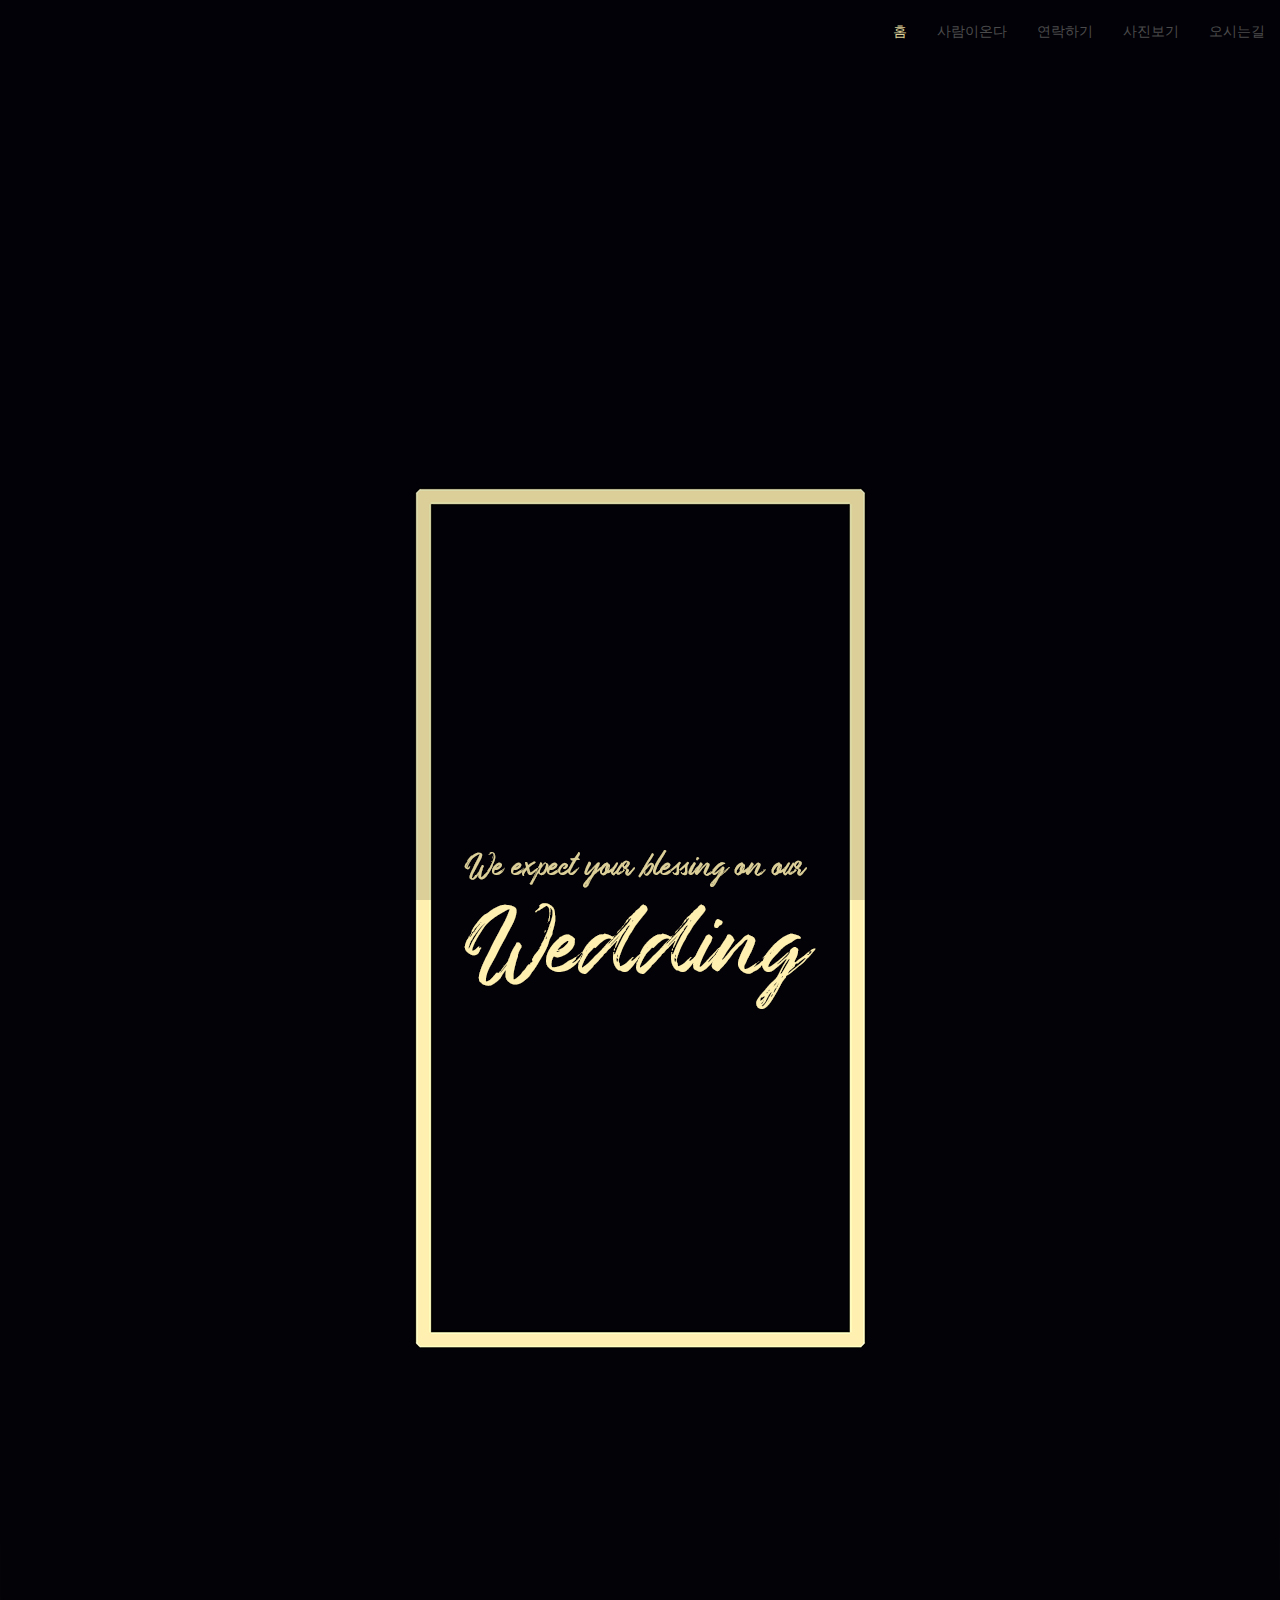
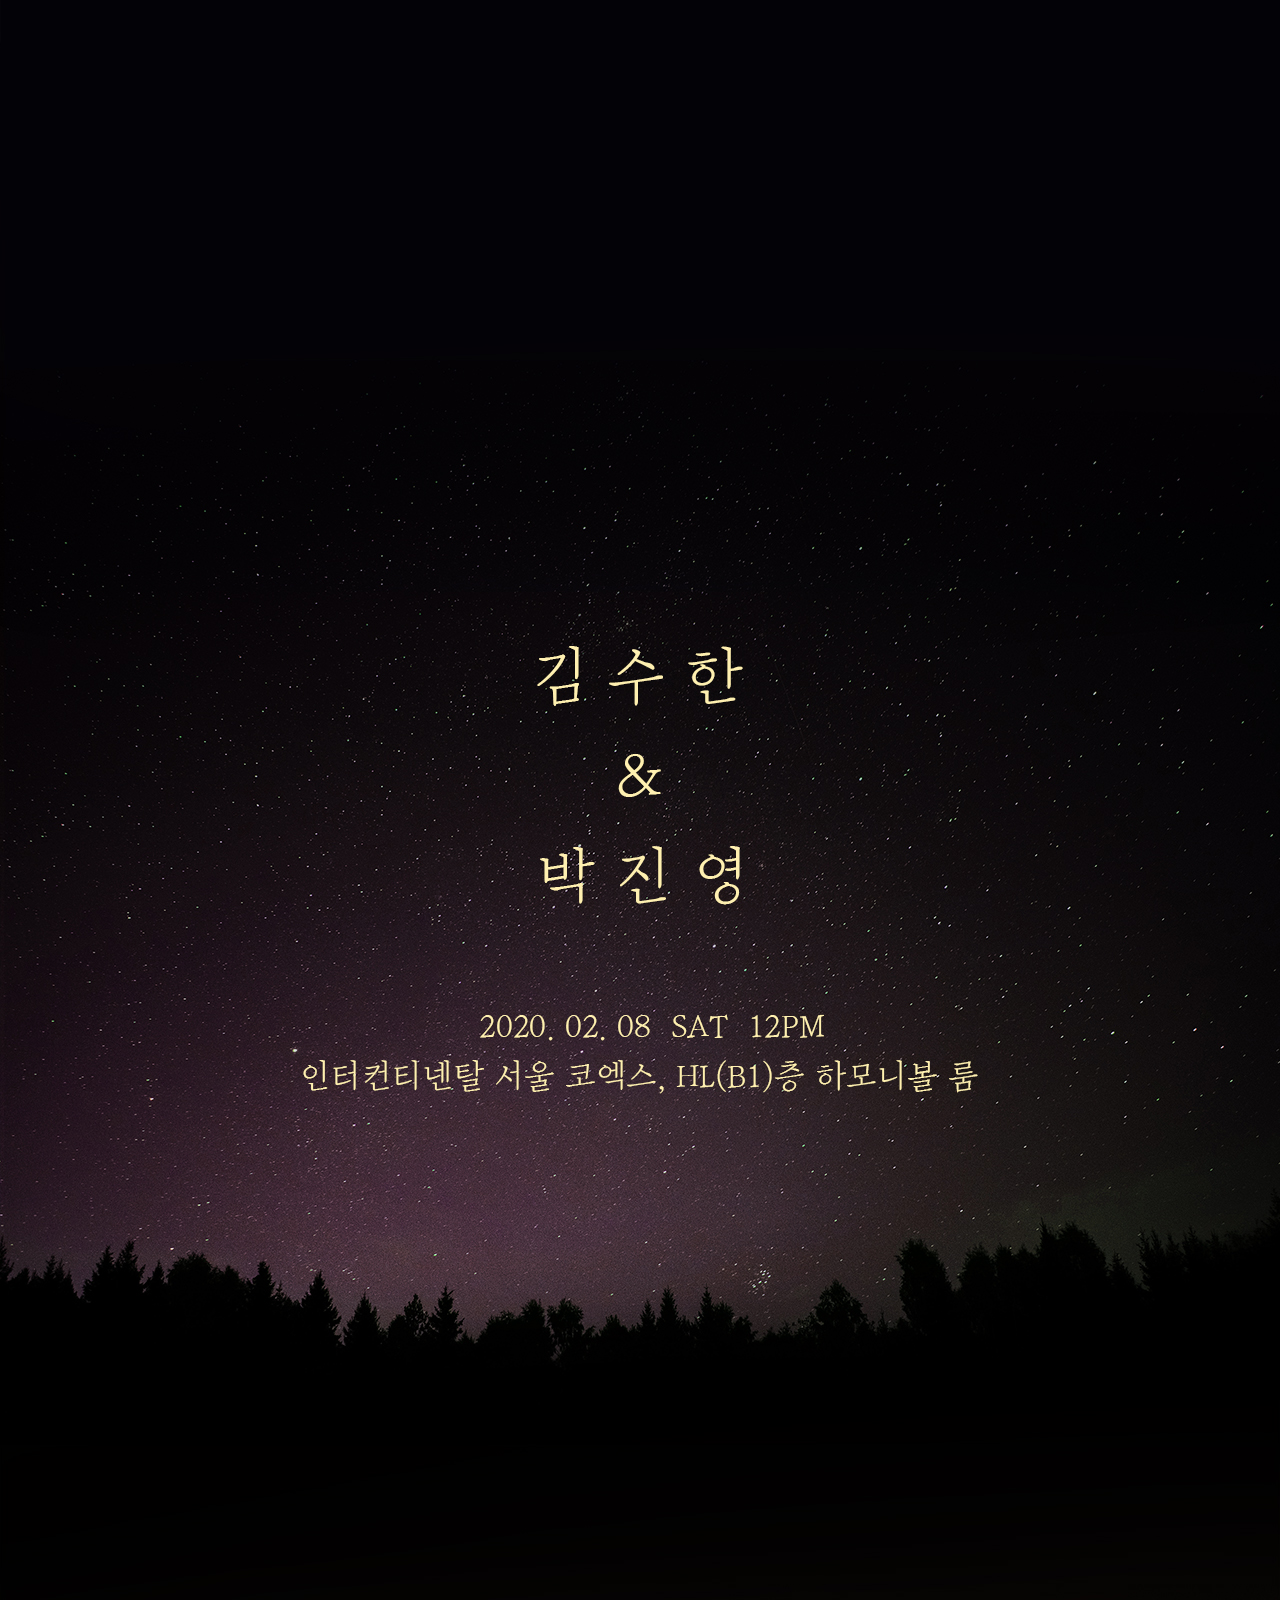
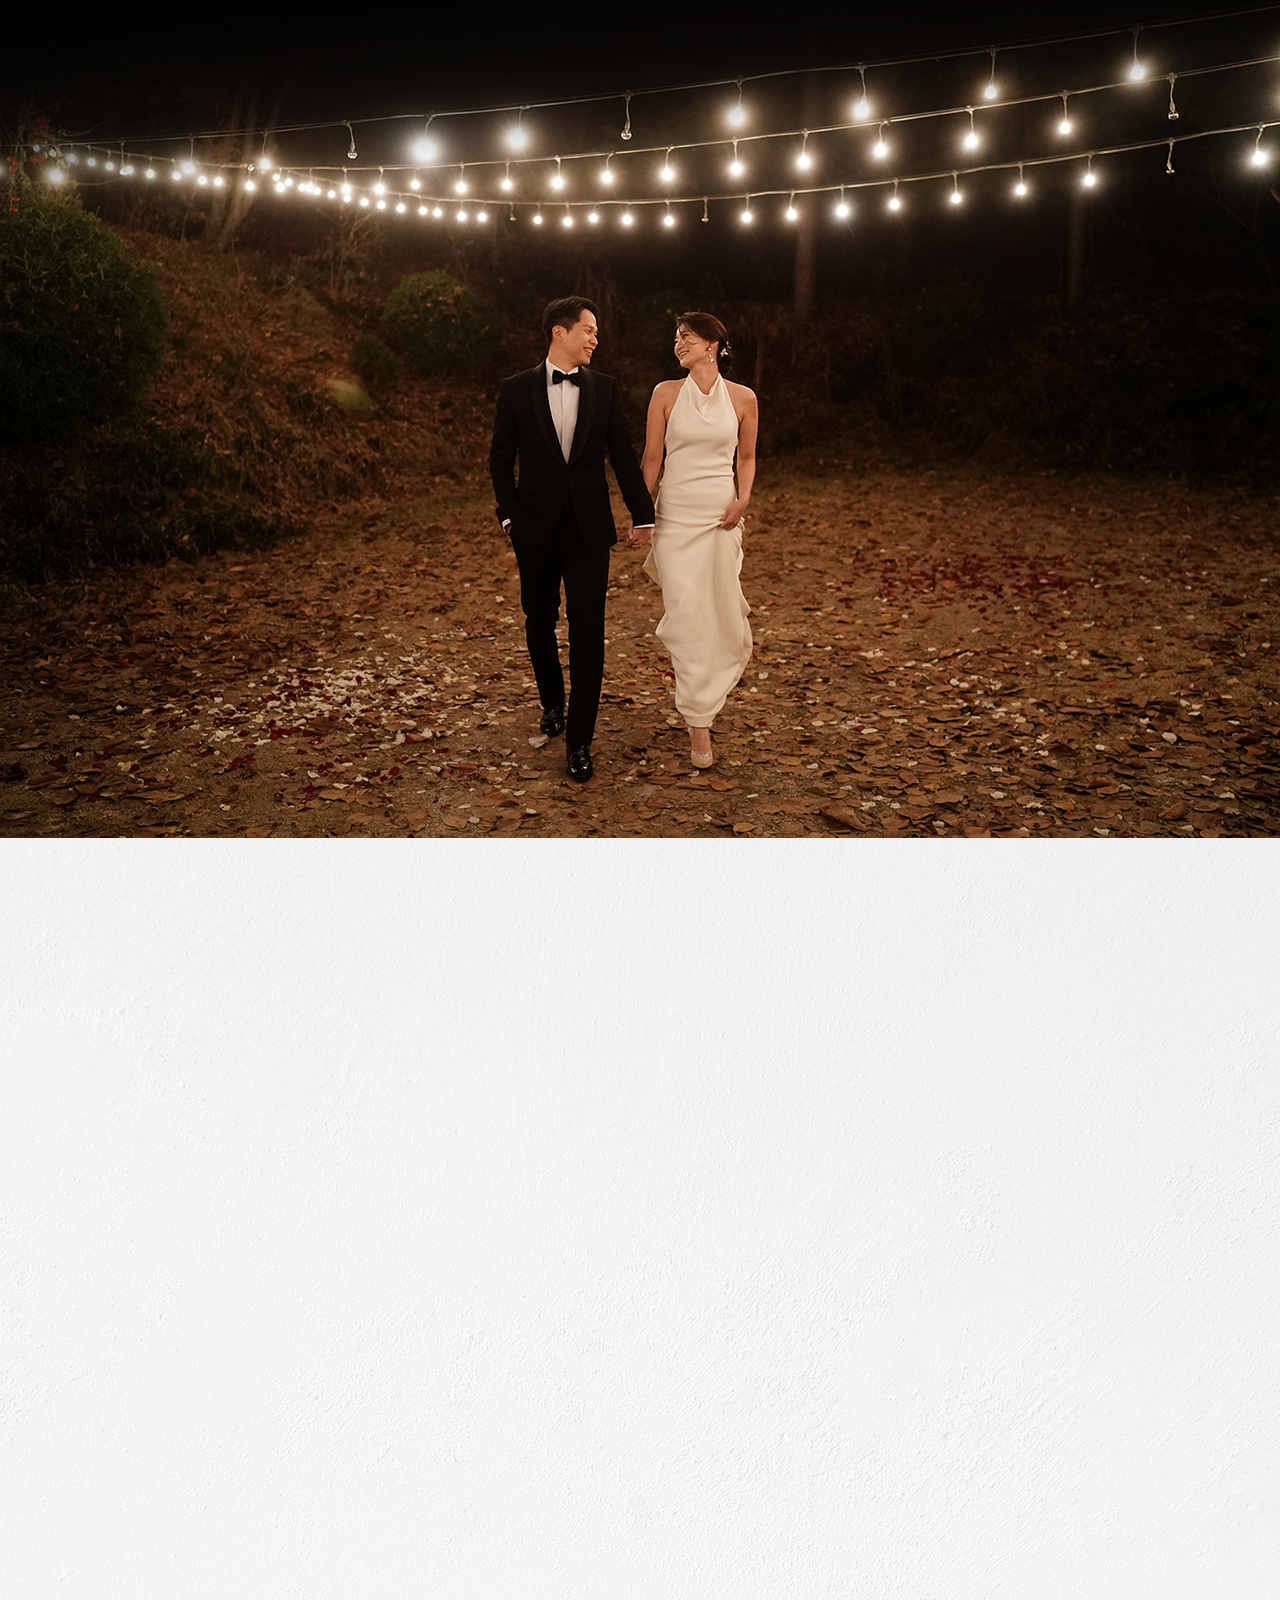
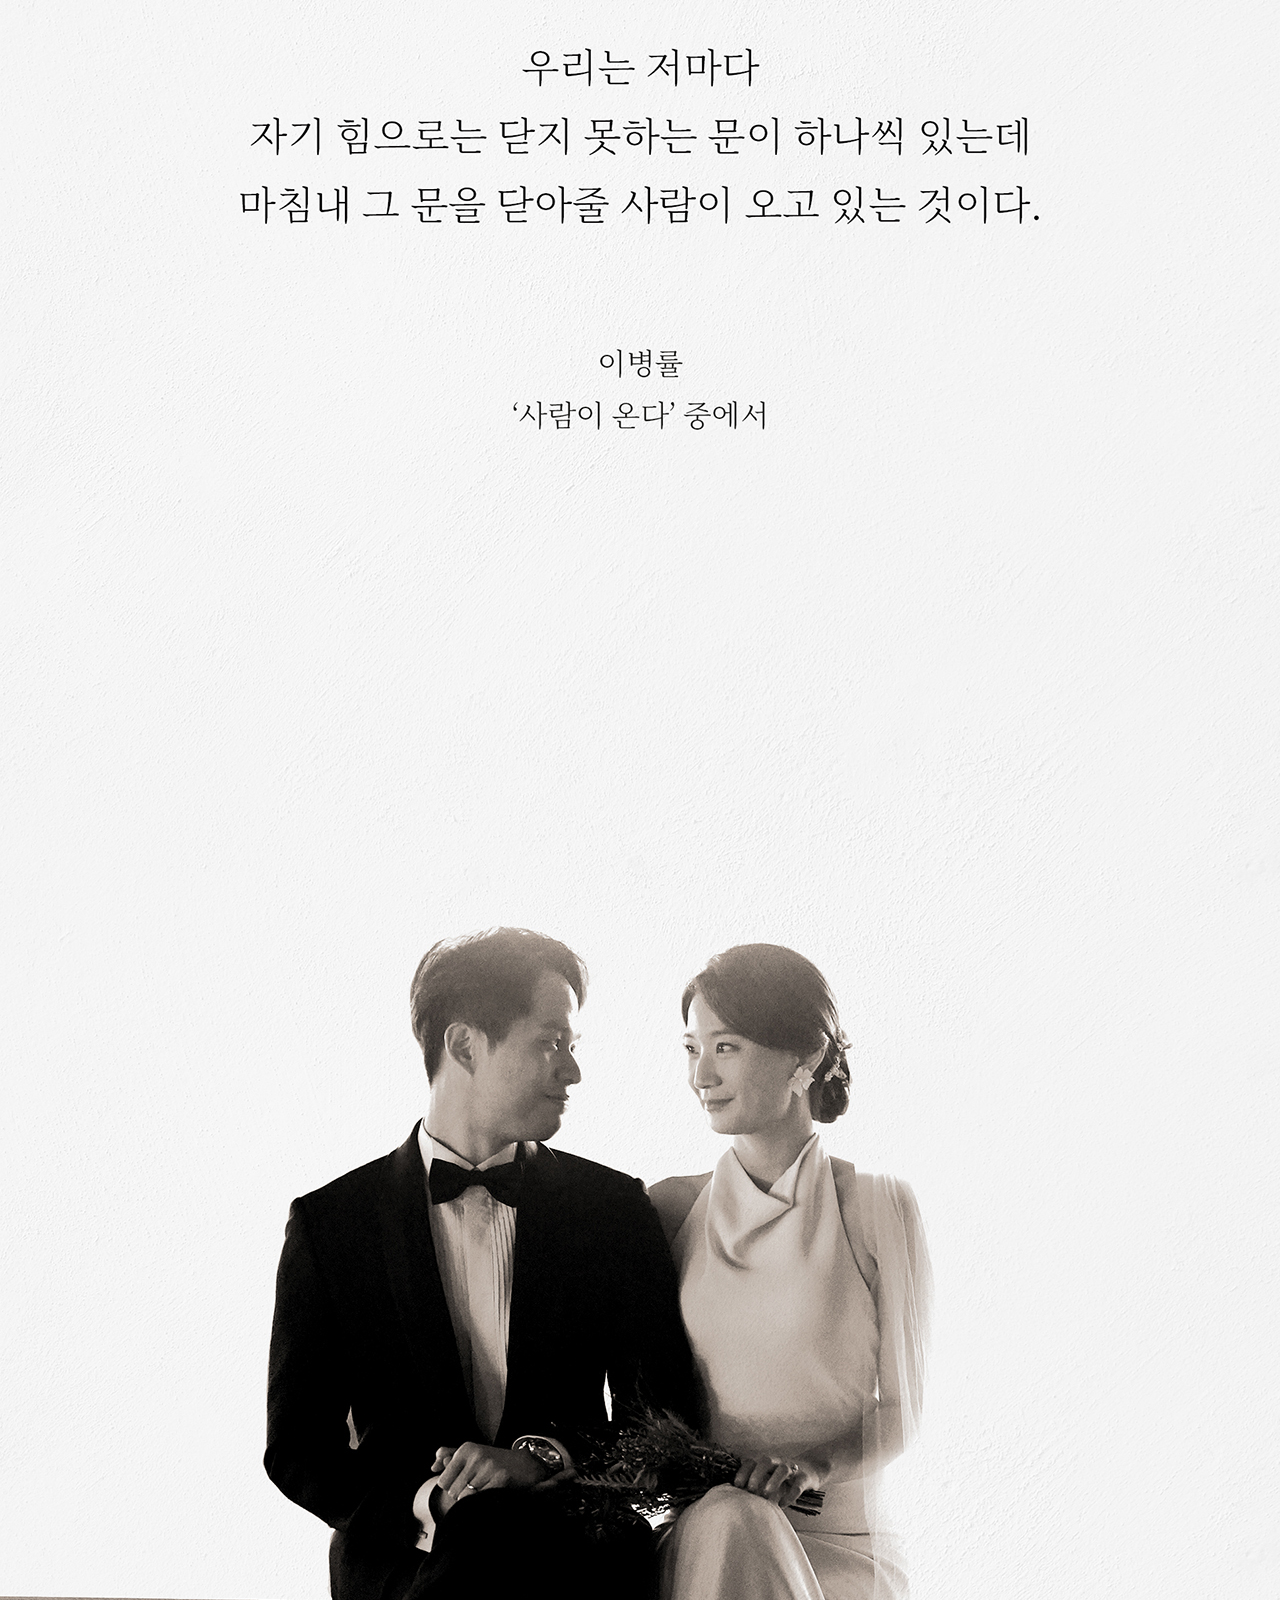
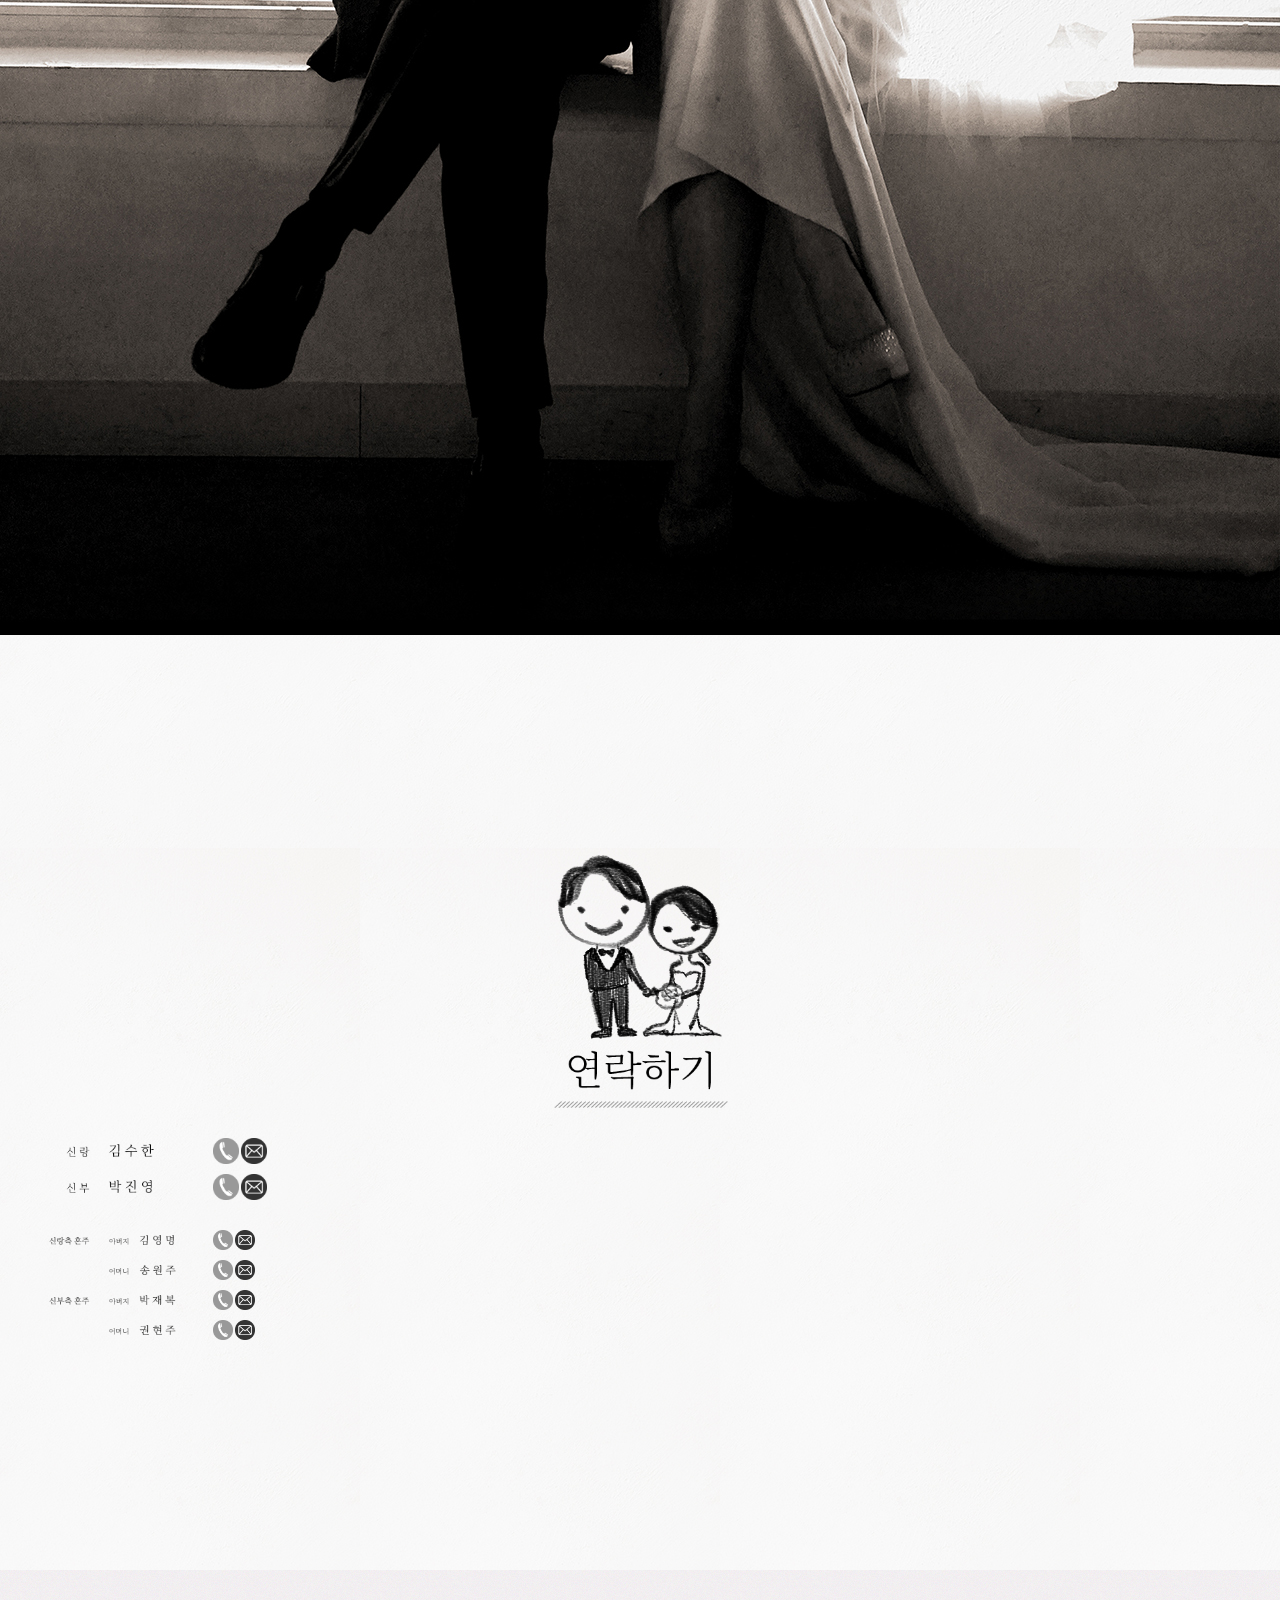
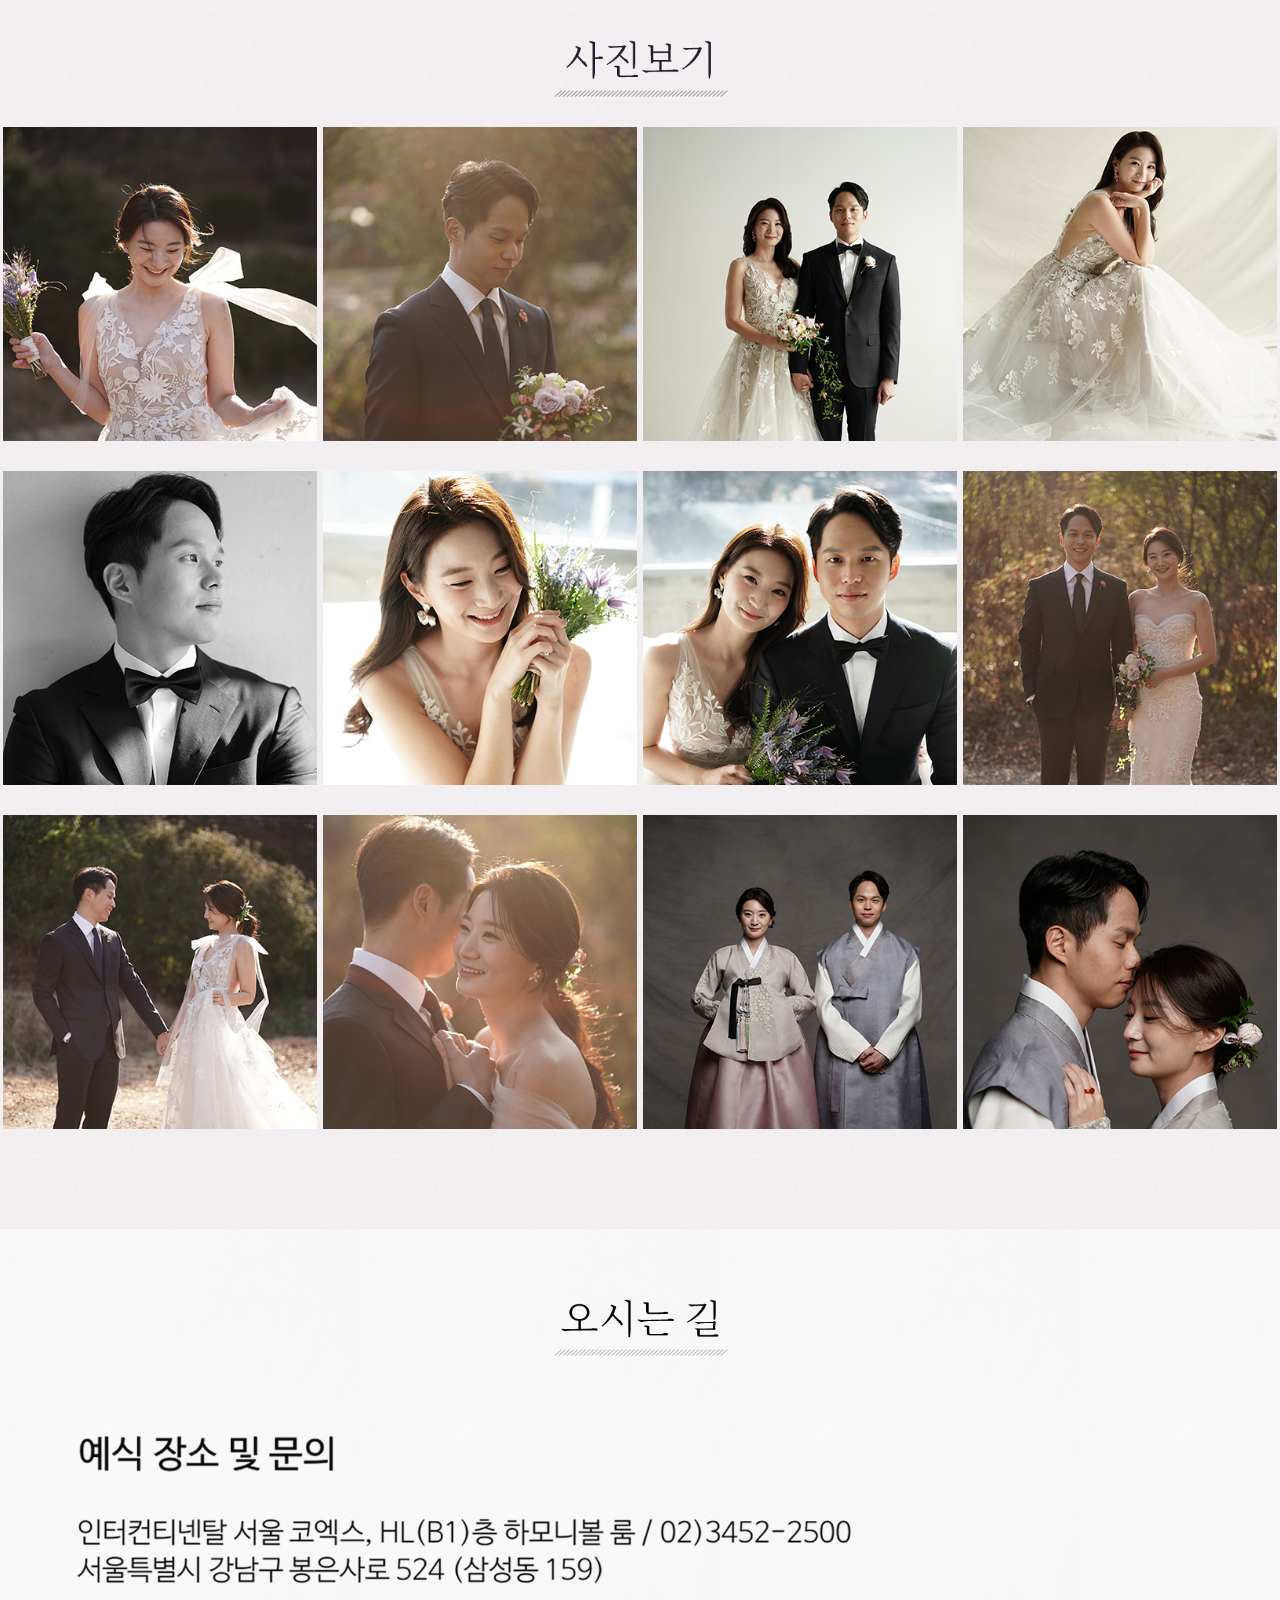
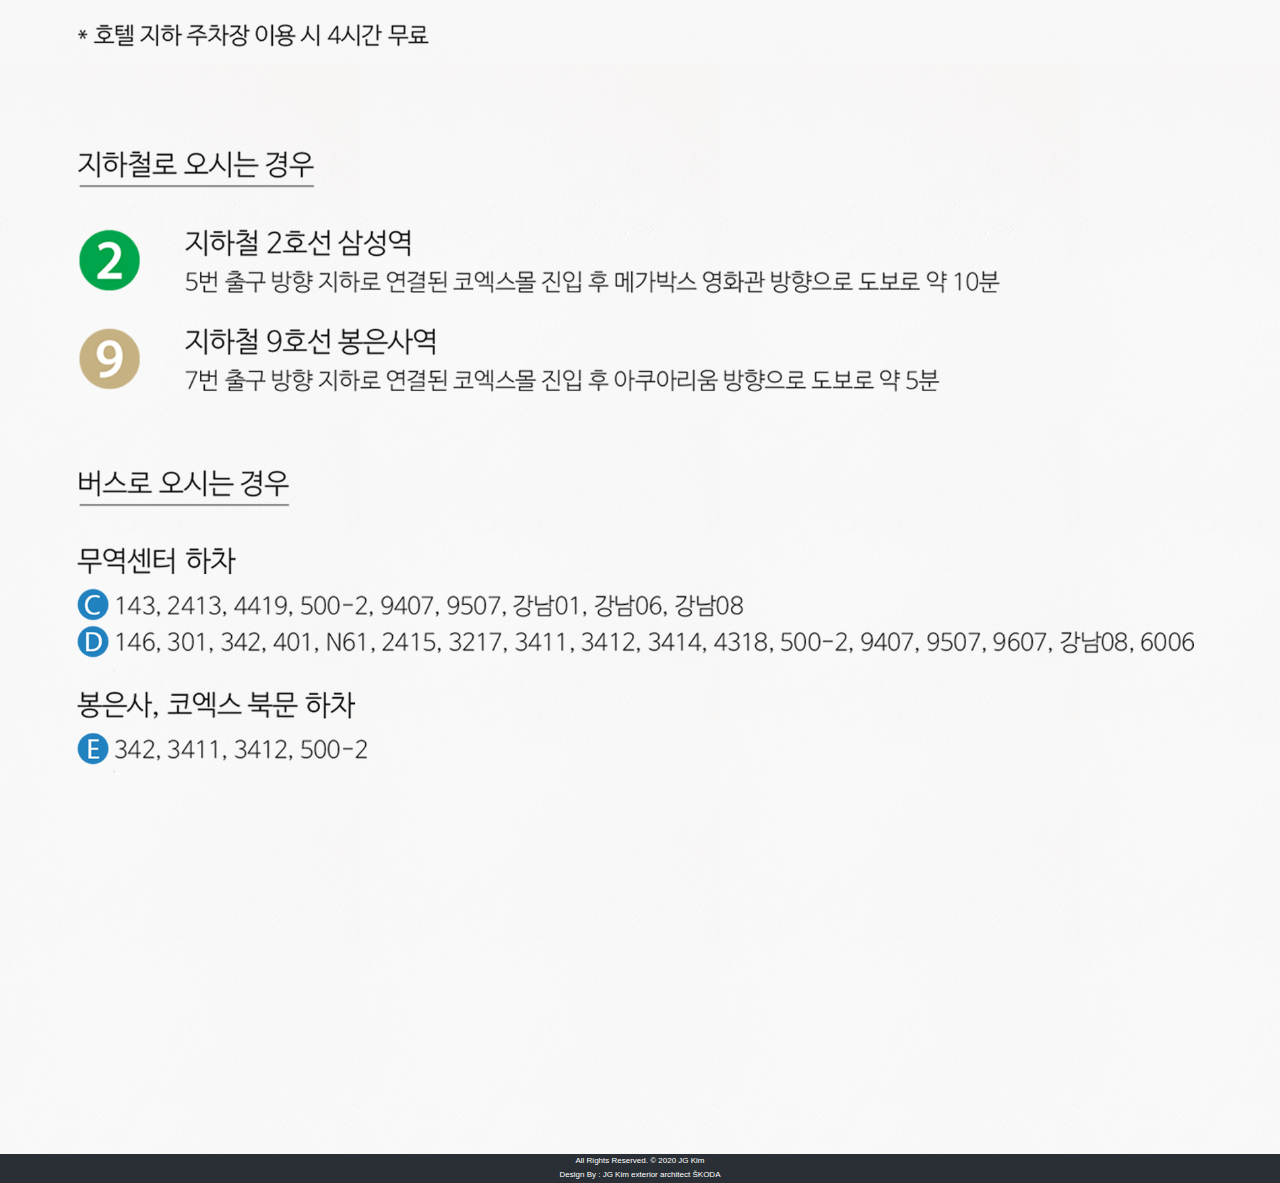
==== index.html @ 0cd770a3 "Add files via upload" ====
<!DOCTYPE html>
<html lang="en"><!-- Basic -->
<head>
	<meta charset="utf-8">
    <meta http-equiv="X-UA-Compatible" content="IE=edge">   
   
    <!-- Mobile Metas -->
    <meta name="viewport" content="width=device-width, minimum-scale=1.0, maximum-scale=1.0, user-scalable=no">
 
     <!-- Site Metas -->
	<title>2월 8일 수한과 진영 결혼식에 초대합니다.</title>  
	<meta property="og:image" content="images/linktitle.jpg"/>
    <meta name="keywords" content="">
    <meta name="description" content="">
	<meta name="author" content="">
	<meta name="viewport" content="width=device-width, initial-scale=1, maximum-scale=1, minimum-scale=1, user-scalable=no ,

     tar　get-densitydpi=medium-dpi">





    <!-- Site Icons -->
    <link rel="shortcut icon" href="images/favicon.ico" type="image/x-icon">
    <link rel="apple-touch-icon" href="images/apple-touch-icon.png">

    <!-- Bootstrap CSS -->
    <link rel="stylesheet" href="css/bootstrap.min.css">
    <!-- Pogo Slider CSS -->
    <link rel="stylesheet" href="css/pogo-slider.min.css">
	<!-- Site CSS -->
    <link rel="stylesheet" href="css/style.css">    
    <!-- Responsive CSS -->
    <link rel="stylesheet" href="css/responsive.css">
    <!-- Custom CSS -->
    <link rel="stylesheet" href="css/custom.css">

    <!--[if lt IE 9]>
      <script src="https://oss.maxcdn.com/libs/html5shiv/3.7.0/html5shiv.js"></script>
      <script src="https://oss.maxcdn.com/libs/respond.js/1.4.2/respond.min.js"></script>
	<![endif]-->
	
	<style>
		body { background: url(../images/ptn-bg.jpg); }
		
    </style>

</head>
<body id="home" data-spy="scroll" data-target="#navbar-wd" data-offset="98">

	<!-- LOADER -->
    <div id="preloader">
		<div class="preloader pulse">
			<h3>Soohan and Jinyoung</h3>
		</div>
    </div><!-- end loader -->
    <!-- END LOADER -->
	
	<!-- Start header -->
	<header class="top-header">
		<nav class="navbar header-nav navbar-expand-lg">
			<a class="navbar-brand" href="index.html"><img src="" ></a>
				<button class="navbar-toggler" type="button" data-toggle="collapse" data-target="#navbar-wd" aria-controls="navbar-wd" aria-expanded="false" aria-label="Toggle navigation">
					<span></span>
					<span></span>
					<span></span>
				</button>
                <div class="collapse navbar-collapse justify-content-end" id="navbar-wd">
                    <ul class="navbar-nav">
                        <li><a class="nav-link active" href="#home">홈</a></li>
                        <li><a class="nav-link" href="#about">사람이온다</a></li>
                        <li><a class="nav-link" href="#contact">연락하기</a></li>
                        <li><a class="nav-link" href="#gallery">사진보기</a></li>
						<li><a class="nav-link" href="#wedding">오시는길</a></li>

                    </ul>
                </div>

        </nav>
	</header>
	<!-- End header -->

	<!-- Start Banner -->
	
	<div class="img">
		<img src="images/1e.jpg" class="img-fluid" alt="Responsive image">
	</div>


	<!-- End Banner -->

	<!-- Start About us -->
	<div id="about" class="about-box">
		<img src="images/3d.jpg" class="img-fluid" alt="Responsive image">
	</div>
	<!-- End About us -->

	<!-- Start Contact -->
	<div id="contact" class="contact-box">
		<div class="contact-title-image">
			<img src="images/a.png" class="img-fluid" alt="Responsive image">

		</div>
		<div class="contact-title">

			<img src="images/t1b.png" class="img-fluid" alt="Responsive image">
		</div>
		<div class="groom">
			<img src="images/a2a.png" width="211" height="13">

			<a href="tel:01071431111">	<img src="images/button1.png" width="26" height="26">
			</a>
			<a href="sms:01071431111">	<img src="images/button2.png" width="26" height="26">
			</a>
		</div>

		<div class="bride">
			<img src="images/a2b.png" width="211" height="13">
			<a href="tel:01071432222">	<img src="images/button1.png" width="26" height="26">
			</a>
			<a href="sms:01071432222">	<img src="images/button2.png" width="26" height="26">
			</a>
		</div>

		<div class="groom-f">
			<img src="images/a3a.png" width="211" height="10">
			<a href="tel:01071433333">	<img src="images/button1.png" width="20" height="20">
			</a>
			<a href="sms:01071433333">	<img src="images/button2.png" width="20" height="20">
			</a>
		</div>

		<div class="groom-m">
			<img src="images/a3b.png" width="211" height="10">
			<a href="tel:01071434444">	<img src="images/button1.png" width="20" height="20">
			</a>
			<a href="sms:01071434444">	<img src="images/button2.png" width="20" height="20">
			</a>
		</div>		
		
		<div class="bride-f">
			<img src="images/a3c.png" width="211" height="10">
			<a href="tel:01071435555">	<img src="images/button1.png" width="20" height="20">
			</a>
			<a href="sms:01071435555">	<img src="images/button2.png" width="20" height="20">
			</a>
		</div>		
		
		<div class="groom-f">
			<img src="images/a3d.png" width="211" height="10">
			<a href="tel:01071436666">	<img src="images/button1.png" width="20" height="20">
			</a>
			<a href="sms:01071436666">	<img src="images/button2.png" width="20" height="20">
			</a>
		</div>

	
	</div>
	<!-- End Contact -->

	<!-- Start Gallery -->
	<div id="gallery" class="gallery-box">
		<div class="title-box2">
			<img src="images/t2b.png" class="img-fluid" alt="Responsive image">
		</div>
		<ul class="popup-gallery clearfix">
			<li>
				<a href="images/gallery-01.jpg">
					<img class="img-fluid" src="images/gallery-01s.jpg" alt="single image">
					<span class="overlay"><i class="fa fa-heart-o" aria-hidden="true"></i></span>
				</a>
			</li>
			<li>
				<a href="images/gallery-02.jpg">
					<img class="img-fluid" src="images/gallery-02s.jpg" alt="single image">
					<span class="overlay"><i class="fa fa-heart-o" aria-hidden="true"></i></span>
				</a>
			</li>
			<li>
				<a href="images/gallery-03.jpg">
					<img class="img-fluid" src="images/gallery-03s.jpg" alt="single image">
					<span class="overlay"><i class="fa fa-heart-o" aria-hidden="true"></i></span>
				</a>
			</li>
			<li>
				<a href="images/gallery-04.jpg">
					<img class="img-fluid" src="images/gallery-04s.jpg" alt="single image">
					<span class="overlay"><i class="fa fa-heart-o" aria-hidden="true"></i></span>
				</a>
			</li>
			<li>
				<a href="images/gallery-05.jpg">
					<img class="img-fluid" src="images/gallery-05s.jpg" alt="single image">
					<span class="overlay"><i class="fa fa-heart-o" aria-hidden="true"></i></span>
				</a>
			</li>
			<li>
				<a href="images/gallery-06.jpg">
					<img class="img-fluid" src="images/gallery-06s.jpg" alt="single image">
					<span class="overlay"><i class="fa fa-heart-o" aria-hidden="true"></i></span>
				</a>
			</li>
			<li>
				<a href="images/gallery-07.jpg">
					<img class="img-fluid" src="images/gallery-07s.jpg" alt="single image">
					<span class="overlay"><i class="fa fa-heart-o" aria-hidden="true"></i></span>
				</a>
			</li>
			<li>
				<a href="images/gallery-08.jpg">
					<img class="img-fluid" src="images/gallery-08s.jpg" alt="single image">
					<span class="overlay"><i class="fa fa-heart-o" aria-hidden="true"></i></span>
				</a>
			</li>
			<li>
				<a href="images/gallery-09.jpg">
					<img class="img-fluid" src="images/gallery-09s.jpg" alt="single image">
					<span class="overlay"><i class="fa fa-heart-o" aria-hidden="true"></i></span>
				</a>
			</li>
			<li>
				<a href="images/gallery-10.jpg">
					<img class="img-fluid" src="images/gallery-10s.jpg" alt="single image">
					<span class="overlay"><i class="fa fa-heart-o" aria-hidden="true"></i></span>
				</a>
			</li>
			<li>
				<a href="images/gallery-11.jpg">
					<img class="img-fluid" src="images/gallery-11s.jpg" alt="single image">
					<span class="overlay"><i class="fa fa-heart-o" aria-hidden="true"></i></span>
				</a>
			</li>
			<li>
				<a href="images/gallery-12.jpg">
					<img class="img-fluid" src="images/gallery-12s.jpg" alt="single image">
					<span class="overlay"><i class="fa fa-heart-o" aria-hidden="true"></i></span>
				</a>
			</li>
		</ul>


	</div>
	<!-- End Gallery -->


	<!-- Start Location -->
	<div id="wedding" class="wedding-box">
		<div class="title-box2">
			<img src="images/t3b.png" class="img-fluid" alt="Responsive image">
		</div>
		
		<div class="map">
			<div id="daumRoughmapContainer1576932489974" class="root_daum_roughmap root_daum_roughmap_landing"></div>
			<script charset="UTF-8" class="daum_roughmap_loader_script" src="https://ssl.daumcdn.net/dmaps/map_js_init/roughmapLoader.js"></script>
			<script charset="UTF-8">
				new daum.roughmap.Lander({
					"timestamp" : "1576932489974",
					"key" : "wcj6",
					"mapWidth" : "360",
					"mapHeight" : "202"
				}).render();
			</script>
			

			</div>

		</div>
		<div class="map-info">
			<img src="images/a4.png" class="img-fluid" alt="Responsive image">
		</div>

	</div>
	<!-- End Location -->

	
	<!-- Start Footer -->
	<footer class="footer-box">
		<p class="footer-company-name">All Rights Reserved. &copy; 2020 JG Kim</p>
		<p class="footer-company-name">Design By : JG Kim exterior architect ŠKODA</p>


	</footer>
	<!-- End Footer -->

	<!-- ALL JS FILES -->
	<script src="js/jquery.min.js"></script>
	<script src="js/popper.min.js"></script>
	<script src="js/bootstrap.min.js"></script>
    <!-- ALL PLUGINS -->
	<script src="js/jquery.magnific-popup.min.js"></script>
    <script src="js/jquery.pogo-slider.min.js"></script> 
	<script src="js/slider-index.js"></script>
	<script src="js/smoothscroll.js"></script>
	<script src="js/responsiveslides.min.js"></script>
    <script src="js/timeLine.min.js"></script>	
	<script src="js/form-validator.min.js"></script>
    <script src="js/contact-form-script.js"></script>
    <script src="js/custom.js"></script>
</body>
</html>
---- css/pogo-slider.min.css ----
.pogoSlider-dir-btn:focus,.pogoSlider-nav-btn:focus{outline:0}.pogoSlider{width:100%;height:0;padding-bottom:50% !important;position:relative;overflow:hidden}#column-left .pogoSlider,#column-right .pogoSlider,#content .pogoSlider{margin-bottom:20px}.pogoSlider--banner .pogoSlider-slide{ms-filter:"progid:DXImageTransform.Microsoft.Alpha(Opacity=100)";filter:alpha(opacity=100);opacity:1}.pogoSlider-slide{width:100%;height:100%;position:absolute;background-size:cover;-ms-filter:"progid:DXImageTransform.Microsoft.Alpha(Opacity=0)";filter:alpha(opacity=0);opacity:0;-webkit-perspective:1300px;perspective:1300px;overflow:hidden}.pogoSlider-loading{position:absolute;top:0;left:0;width:100%;height:100%;background:#eaeaea;z-index:11}.pogoSlider-loading-icon{position:absolute;top:50%;margin-top:-18px;left:50%;margin-left:-18px;width:36px;height:36px;background-image:url([data-uri])}.pogoSlider-slide-element{-webkit-animation-fill-mode:both;animation-fill-mode:both}.m-pogoSlider .pogoSlider-slide-element{position:absolute;margin:0;box-sizing:border-box}.pogoSlider-progressBar{position:absolute;width:100%;height:5px;top:0;left:0;background:#fff;-ms-filter:"progid:DXImageTransform.Microsoft.Alpha(Opacity=20)";filter:alpha(opacity=20);background:rgba(255,255,255,.2);z-index:6}.pogoSlider-progressBar-duration{position:absolute;height:100%;left:0;width:0;background:#fff;-ms-filter:"progid:DXImageTransform.Microsoft.Alpha(Opacity=40)";filter:alpha(opacity=40);background:rgba(255,255,255,.4)}.pogoSlider-dir-btn{position:absolute;z-index:10;background:0 0;width:20px;height:20px;border-color:#eaeaea;border-color:rgba(255,255,255,.7);border-style:solid;-webkit-transform:rotate(45deg);-ms-transform:rotate(45deg);transform:rotate(45deg);cursor:pointer}.pogoSlider-dir-btn:hover{border-color:#fff}.pogoSlider--dirBottomLeft .pogoSlider-dir-btn--prev,.pogoSlider--dirBottomRight .pogoSlider-dir-btn--prev,.pogoSlider--dirCenterHorizontal .pogoSlider-dir-btn--prev,.pogoSlider--dirTopLeft .pogoSlider-dir-btn--prev,.pogoSlider--dirTopRight .pogoSlider-dir-btn--prev{border-width:0 0 3px 3px}.pogoSlider--dirBottomLeft .pogoSlider-dir-btn--next,.pogoSlider--dirBottomRight .pogoSlider-dir-btn--next,.pogoSlider--dirCenterHorizontal .pogoSlider-dir-btn--next,.pogoSlider--dirTopLeft .pogoSlider-dir-btn--next,.pogoSlider--dirTopRight .pogoSlider-dir-btn--next{border-width:3px 3px 0 0}.pogoSlider--dirCenterVertical .pogoSlider-dir-btn--next{border-width:3px 0 0 3px}.pogoSlider--dirCenterVertical .pogoSlider-dir-btn--prev{border-width:0 3px 3px 0}.pogoSlider--dirCenterVertical .pogoSlider-dir-btn--next,.pogoSlider--dirTopLeft .pogoSlider-dir-btn,.pogoSlider--dirTopRight .pogoSlider-dir-btn{top:14px}.pogoSlider--dirBottomLeft .pogoSlider-dir-btn--prev,.pogoSlider--dirCenterHorizontal .pogoSlider-dir-btn--prev,.pogoSlider--dirTopLeft .pogoSlider-dir-btn--prev{left:14px}.pogoSlider--dirBottomLeft .pogoSlider-dir-btn--next,.pogoSlider--dirTopLeft .pogoSlider-dir-btn--next{left:50px}.pogoSlider--dirBottomRight .pogoSlider-dir-btn--prev,.pogoSlider--dirTopRight .pogoSlider-dir-btn--prev{right:50px}.pogoSlider--dirBottomRight .pogoSlider-dir-btn--next,.pogoSlider--dirCenterHorizontal .pogoSlider-dir-btn--next,.pogoSlider--dirTopRight .pogoSlider-dir-btn--next{right:14px}.pogoSlider--dirBottomLeft .pogoSlider-dir-btn,.pogoSlider--dirBottomRight .pogoSlider-dir-btn,.pogoSlider--dirCenterVertical .pogoSlider-dir-btn--prev{bottom:14px}.pogoSlider--dirCenterVertical .pogoSlider-dir-btn{left:50%;margin-left:-10px}.pogoSlider--dirCenterHorizontal .pogoSlider-dir-btn{top:50%;margin-top:-10px}.pogoSlider-nav{position:absolute;padding:0;margin:0;z-index:10}.pogoSlider--navBottom .pogoSlider-nav,.pogoSlider--navTop .pogoSlider-nav{left:50%;-webkit-transform:translateX(-50%);-ms-transform:translateX(-50%);transform:translateX(-50%)}.pogoSlider--navTop .pogoSlider-nav{top:10px}.pogoSlider--navBottom .pogoSlider-nav{bottom:10px}.pogoSlider--navBottom .pogoSlider-nav li,.pogoSlider--navTop .pogoSlider-nav li{display:inline;margin:0 6px}.pogoSlider--navLeft .pogoSlider-nav,.pogoSlider--navRight .pogoSlider-nav{top:50%;-webkit-transform:translateY(-50%);-ms-transform:translateY(-50%);transform:translateY(-50%)}.pogoSlider--navLeft .pogoSlider-nav{left:10px}.pogoSlider--navRight .pogoSlider-nav{right:10px}.pogoSlider--navLeft .pogoSlider-nav li,.pogoSlider--navRight .pogoSlider-nav li{display:block;margin:6px 0}.pogoSlider-nav-btn{background:#ccc;background:rgba(255,255,255,.5);border:none;border-radius:50%;width:20px;height:20px;box-shadow:0 1px 1px rgba(0,0,0,.1);cursor:pointer}.pogoSlider-nav-btn--selected{background:#fff;box-shadow:0 1px 1px rgba(0,0,0,.3)}.pogoSlider-slide-slice{overflow:hidden;position:absolute;background-size:cover}.pogoSlider-slide-slice-inner{position:absolute;overflow:hidden}.pogoSlider-animation-slideDownIn{-webkit-animation-name:slideDownIn;animation-name:slideDownIn}@-webkit-keyframes slideDownIn{0%{-webkit-transform:translateY(-50px);transform:translateY(-50px);opacity:0}100%{-webkit-transform:translateY(0);transform:translateY(0);opacity:1}}@keyframes slideDownIn{0%{-webkit-transform:translateY(-50px);transform:translateY(-50px);opacity:0}100%{-webkit-transform:translateY(0);transform:translateY(0);opacity:1}}.pogoSlider-animation-slideDownOut{-webkit-animation-name:slideDownOut;animation-name:slideDownOut}@-webkit-keyframes slideDownOut{0%{-webkit-transform:translateY(0);transform:translateY(0);opacity:1}100%{-webkit-transform:translateY(50px);transform:translateY(50px);opacity:0}}@keyframes slideDownOut{0%{-webkit-transform:translateY(0);transform:translateY(0);opacity:1}100%{-webkit-transform:translateY(50px);transform:translateY(50px);opacity:0}}.pogoSlider-animation-slideUpIn{-webkit-animation-name:slideUpIn;animation-name:slideUpIn}@-webkit-keyframes slideUpIn{0%{-webkit-transform:translateY(50px);transform:translateY(50px);opacity:0}100%{-webkit-transform:translateY(0);transform:translateY(0);opacity:1}}@keyframes slideUpIn{0%{-webkit-transform:translateY(50px);transform:translateY(50px);opacity:0}100%{-webkit-transform:translateY(0);transform:translateY(0);opacity:1}}.pogoSlider-animation-slideUpOut{-webkit-animation-name:slideUpOut;animation-name:slideUpOut}@-webkit-keyframes slideUpOut{0%{-webkit-transform:translateY(0);transform:translateY(0);opacity:1}100%{-webkit-transform:translateY(50px);transform:translateY(50px);opacity:0}}@keyframes slideUpOut{0%{-webkit-transform:translateY(0);transform:translateY(0);opacity:1}100%{-webkit-transform:translateY(50px);transform:translateY(50px);opacity:0}}.pogoSlider-animation-slideRightIn{-webkit-animation-name:slideRightIn;animation-name:slideRightIn}.pogoSlider-animation-slideRightOut{-webkit-animation-name:slideRightOut;animation-name:slideRightOut}@-webkit-keyframes slideRightIn{0%{-webkit-transform:translateX(-50px);transform:translateX(-50px);opacity:0}100%{-webkit-transform:translateX(0);transform:translateX(0);opacity:1}}@keyframes slideRightIn{0%{-webkit-transform:translateX(-50px);transform:translateX(-50px);opacity:0}100%{-webkit-transform:translateX(0);transform:translateX(0);opacity:1}}@-webkit-keyframes slideRightOut{0%{-webkit-transform:translateX(0);transform:translateX(0);opacity:1}100%{-webkit-transform:translateX(50px);transform:translateX(50px);opacity:0}}@keyframes slideRightOut{0%{-webkit-transform:translateX(0);transform:translateX(0);opacity:1}100%{-webkit-transform:translateX(50px);transform:translateX(50px);opacity:0}}.pogoSlider-animation-slideLeftIn{-webkit-animation-name:slideLeftIn;animation-name:slideLeftIn}.pogoSlider-animation-slideLeftOut{-webkit-animation-name:slideLeftOut;animation-name:slideLeftOut}@-webkit-keyframes slideLeftIn{0%{-webkit-transform:translateX(50px);transform:translateX(50px);opacity:0}100%{-webkit-transform:translateX(0);transform:translateX(0);opacity:1}}@keyframes slideLeftIn{0%{-webkit-transform:translateX(50px);transform:translateX(50px);opacity:0}100%{-webkit-transform:translateX(0);transform:translateX(0);opacity:1}}@-webkit-keyframes slideLeftOut{0%{-webkit-transform:translateX(0);transform:translateX(0);opacity:1}100%{-webkit-transform:translateX(-50px);transform:translateX(-50px);opacity:0}}@keyframes slideLeftOut{0%{-webkit-transform:translateX(0);transform:translateX(0);opacity:1}100%{-webkit-transform:translateX(-50px);transform:translateX(-50px);opacity:0}}.pogoSlider-animation-expandIn{-webkit-animation-name:expandIn;animation-name:expandIn}.pogoSlider-animation-expandOut{-webkit-animation-name:expandOut;animation-name:expandOut}@-webkit-keyframes expandIn{0%{-webkit-transform:scale(.7);transform:scale(.7);opacity:0}100%{-webkit-transform:scale(1);transform:scale(1);opacity:1}}@keyframes expandIn{0%{-webkit-transform:scale(.7);transform:scale(.7);opacity:0}100%{-webkit-transform:scale(1);transform:scale(1);opacity:1}}@-webkit-keyframes expandOut{0%{-webkit-transform:scale(1);transform:scale(1);opacity:1}100%{-webkit-transform:scale(1.5);transform:scale(1.5);opacity:0}}@keyframes expandOut{0%{-webkit-transform:scale(1);transform:scale(1);opacity:1}100%{-webkit-transform:scale(1.5);transform:scale(1.5);opacity:0}}.pogoSlider-animation-contractIn{-webkit-animation-name:contractIn;animation-name:contractIn}.pogoSlider-animation-contractOut{-webkit-animation-name:contractOut;animation-name:contractOut}@-webkit-keyframes contractIn{0%{-webkit-transform:scale(2);transform:scale(2);opacity:0}100%{-webkit-transform:scale(1);transform:scale(1);opacity:1}}@keyframes contractIn{0%{-webkit-transform:scale(2);transform:scale(2);opacity:0}100%{-webkit-transform:scale(1);transform:scale(1);opacity:1}}@-webkit-keyframes contractOut{0%{-webkit-transform:scale(1);transform:scale(1);opacity:1}100%{-webkit-transform:scale(.5);transform:scale(.5);opacity:0}}@keyframes contractOut{0%{-webkit-transform:scale(1);transform:scale(1);opacity:1}100%{-webkit-transform:scale(.5);transform:scale(.5);opacity:0}}.pogoSlider-animation-spinIn{-webkit-animation-name:spinIn;animation-name:spinIn}.pogoSlider-animation-spinOut{-webkit-animation-name:spinOut;animation-name:spinOut}@-webkit-keyframes spinIn{0%{-webkit-backface-visibility:hidden;backface-visibility:hidden;-webkit-transform:scale(0)rotate(720deg);transform:scale(0)rotate(720deg)}100%{-webkit-backface-visibility:hidden;backface-visibility:hidden;-webkit-transform:scale(1)rotate(0);transform:scale(1)rotate(0)}}@keyframes spinIn{0%{-webkit-backface-visibility:hidden;backface-visibility:hidden;-webkit-transform:scale(0)rotate(720deg);transform:scale(0)rotate(720deg)}100%{-webkit-backface-visibility:hidden;backface-visibility:hidden;-webkit-transform:scale(1)rotate(0);transform:scale(1)rotate(0)}}@-webkit-keyframes spinOut{0%{-webkit-backface-visibility:hidden;backface-visibility:hidden;-webkit-transform:scale(1)rotate(0);transform:scale(1)rotate(0)}100%{-webkit-backface-visibility:hidden;backface-visibility:hidden;-webkit-transform:scale(0)rotate(720deg);transform:scale(0)rotate(720deg)}}@keyframes spinOut{0%{-webkit-backface-visibility:hidden;backface-visibility:hidden;-webkit-transform:scale(1)rotate(0);transform:scale(1)rotate(0)}100%{-webkit-backface-visibility:hidden;backface-visibility:hidden;-webkit-transform:scale(0)rotate(720deg);transform:scale(0)rotate(720deg)}}.pogoSlider-animation-sideFallIn{-webkit-transform-style:preserve-3d;transform-style:preserve-3d;-webkit-animation-name:sideFallIn;animation-name:sideFallIn}.pogoSlider-animation-sideFallOut{-webkit-transform-style:preserve-3d;transform-style:preserve-3d;-webkit-animation-name:sideFallOut;animation-name:sideFallOut}@-webkit-keyframes sideFallIn{0%{-webkit-transform:translate(30%)translateZ(600px)rotate(10deg);transform:translate(30%)translateZ(600px)rotate(10deg);opacity:0}100%{-webkit-transform:translate(0)translateZ(0)rotate(0);transform:translate(0)translateZ(0)rotate(0);opacity:1}}@keyframes sideFallIn{0%{-webkit-transform:translate(30%)translateZ(600px)rotate(10deg);transform:translate(30%)translateZ(600px)rotate(10deg);opacity:0}100%{-webkit-transform:translate(0)translateZ(0)rotate(0);transform:translate(0)translateZ(0)rotate(0);opacity:1}}@-webkit-keyframes sideFallOut{0%{-webkit-transform:translate(0)translateZ(0)rotate(0);transform:translate(0)translateZ(0)rotate(0);opacity:1}100%{-webkit-transform:translate(30%)translateZ(600px)rotate(10deg);transform:translate(30%)translateZ(600px)rotate(10deg);opacity:0}}@keyframes sideFallOut{0%{-webkit-transform:translate(0)translateZ(0)rotate(0);transform:translate(0)translateZ(0)rotate(0);opacity:1}100%{-webkit-transform:translate(30%)translateZ(600px)rotate(10deg);transform:translate(30%)translateZ(600px)rotate(10deg);opacity:0}}.pogoSlider-animation-horizontal3DFlipIn{-webkit-transform-style:preserve-3d;transform-style:preserve-3d;-webkit-animation-name:horizontal3DFlipIn;animation-name:horizontal3DFlipIn}.pogoSlider-animation-horizontal3DFlipOut{-webkit-transform-style:preserve-3d;transform-style:preserve-3d;-webkit-animation-name:horizontal3DFlipOut;animation-name:horizontal3DFlipOut}@-webkit-keyframes horizontal3DFlipIn{0%{-webkit-transform:rotateY(-70deg);transform:rotateY(-70deg);opacity:0}100%{-webkit-transform:rotateY(0);transform:rotateY(0);opacity:1}}@keyframes horizontal3DFlipIn{0%{-webkit-transform:rotateY(-70deg);transform:rotateY(-70deg);opacity:0}100%{-webkit-transform:rotateY(0);transform:rotateY(0);opacity:1}}@-webkit-keyframes horizontal3DFlipOut{0%{-webkit-transform:rotateY(0);transform:rotateY(0);opacity:1}100%{-webkit-transform:rotateY(-70deg);transform:rotateY(-70deg);opacity:0}}@keyframes horizontal3DFlipOut{0%{-webkit-transform:rotateY(0);transform:rotateY(0);opacity:1}100%{-webkit-transform:rotateY(-70deg);transform:rotateY(-70deg);opacity:0}}.pogoSlider-animation-vertical3DFlipIn{-webkit-transform-style:preserve-3d;transform-style:preserve-3d;-webkit-animation-name:vertical3DFlipIn;animation-name:vertical3DFlipIn}.pogoSlider-animation-vertical3DFlipOut{-webkit-transform-style:preserve-3d;transform-style:preserve-3d;-webkit-animation-name:vertical3DFlipOut;animation-name:vertical3DFlipOut}@-webkit-keyframes vertical3DFlipIn{0%{-webkit-transform:rotateX(-70deg);transform:rotateX(-70deg);opacity:0}100%{-webkit-transform:rotateX(0);transform:rotateX(0);opacity:1}}@keyframes vertical3DFlipIn{0%{-webkit-transform:rotateX(-70deg);transform:rotateX(-70deg);opacity:0}100%{-webkit-transform:rotateX(0);transform:rotateX(0);opacity:1}}@-webkit-keyframes vertical3DFlipOut{0%{-webkit-transform:rotateX(0);transform:rotateX(0);opacity:1}100%{-webkit-transform:rotateX(-70deg);transform:rotateX(-70deg);opacity:0}}@keyframes vertical3DFlipOut{0%{-webkit-transform:rotateX(0);transform:rotateX(0);opacity:1}100%{-webkit-transform:rotateX(-70deg);transform:rotateX(-70deg);opacity:0}}.pogoSlider-animation-3DPivotIn{-webkit-transform-style:preserve-3d;transform-style:preserve-3d;-webkit-animation-name:pivotIn;animation-name:pivotIn}.pogoSlider-animation-3DPivotOut{-webkit-transform-style:preserve-3d;transform-style:preserve-3d;-webkit-animation-name:pivotOut;animation-name:pivotOut}@-webkit-keyframes pivotIn{0%{-webkit-transform:rotateX(-60deg);transform:rotateX(-60deg);-webkit-transform-origin:50% 0;transform-origin:50% 0;opacity:0}100%{-webkit-transform:rotateX(0);transform:rotateX(0);-webkit-transform-origin:0 0;transform-origin:0 0;opacity:1}}@keyframes pivotIn{0%{-webkit-transform:rotateX(-60deg);transform:rotateX(-60deg);-webkit-transform-origin:50% 0;transform-origin:50% 0;opacity:0}100%{-webkit-transform:rotateX(0);transform:rotateX(0);-webkit-transform-origin:0 0;transform-origin:0 0;opacity:1}}@-webkit-keyframes pivotOut{0%{-webkit-transform:rotateX(0);transform:rotateX(0);-webkit-transform-origin:0 0;transform-origin:0 0;opacity:1}100%{-webkit-transform:rotateX(-60deg);transform:rotateX(-60deg);-webkit-transform-origin:50% 0;transform-origin:50% 0;opacity:0}}@keyframes pivotOut{0%{-webkit-transform:rotateX(0);transform:rotateX(0);-webkit-transform-origin:0 0;transform-origin:0 0;opacity:1}100%{-webkit-transform:rotateX(-60deg);transform:rotateX(-60deg);-webkit-transform-origin:50% 0;transform-origin:50% 0;opacity:0}}.pogoSlider-animation-rollLeftIn{-webkit-animation-name:rollLeftIn;animation-name:rollLeftIn}.pogoSlider-animation-rollLeftOut{-webkit-animation-name:rollLeftOut;animation-name:rollLeftOut}@-webkit-keyframes rollLeftIn{0%{opacity:0;-webkit-transform:translateX(100%)rotate(120deg);transform:translateX(100%)rotate(120deg)}100%{opacity:1;-webkit-transform:translateX(0)rotate(0);transform:translateX(0)rotate(0)}}@keyframes rollLeftIn{0%{opacity:0;-webkit-transform:translateX(100%)rotate(120deg);transform:translateX(100%)rotate(120deg)}100%{opacity:1;-webkit-transform:translateX(0)rotate(0);transform:translateX(0)rotate(0)}}@-webkit-keyframes rollLeftOut{0%{opacity:1;-webkit-transform:translateX(0)rotate(0);transform:translateX(0)rotate(0)}100%{opacity:0;-webkit-transform:translateX(-100%)rotate(-120deg);transform:translateX(-100%)rotate(-120deg)}}@keyframes rollLeftOut{0%{opacity:1;-webkit-transform:translateX(0)rotate(0);transform:translateX(0)rotate(0)}100%{opacity:0;-webkit-transform:translateX(-100%)rotate(-120deg);transform:translateX(-100%)rotate(-120deg)}}.pogoSlider-animation-rollRightIn{-webkit-animation-name:rollRightIn;animation-name:rollRightIn}.pogoSlider-animation-rollRightOut{-webkit-animation-name:rollRightOut;animation-name:rollRightOut}@-webkit-keyframes rollRightIn{0%{opacity:0;-webkit-transform:translateX(-100%)rotate(-120deg);transform:translateX(-100%)rotate(-120deg)}100%{opacity:1;-webkit-transform:translateX(0)rotate(0);transform:translateX(0)rotate(0)}}@keyframes rollRightIn{0%{opacity:0;-webkit-transform:translateX(-100%)rotate(-120deg);transform:translateX(-100%)rotate(-120deg)}100%{opacity:1;-webkit-transform:translateX(0)rotate(0);transform:translateX(0)rotate(0)}}@-webkit-keyframes rollRightOut{0%{opacity:1;-webkit-transform:translateX(0)rotate(0);transform:translateX(0)rotate(0)}100%{opacity:0;-webkit-transform:translateX(100%)rotate(120deg);transform:translateX(100%)rotate(120deg)}}@keyframes rollRightOut{0%{opacity:1;-webkit-transform:translateX(0)rotate(0);transform:translateX(0)rotate(0)}100%{opacity:0;-webkit-transform:translateX(100%)rotate(120deg);transform:translateX(100%)rotate(120deg)}}.pogoSlider-animation-glideLeftIn{-webkit-animation-name:glideLeftIn;animation-name:glideLeftIn;-webkit-animation-timing-function:ease-out;animation-timing-function:ease-out}.pogoSlider-animation-glideLeftOut{-webkit-animation-name:glideLeftOut;animation-name:glideLeftOut;-webkit-animation-timing-function:ease-in;animation-timing-function:ease-in}@-webkit-keyframes glideLeftIn{0%{-webkit-transform:translateX(100%)skewX(-30deg);transform:translateX(100%)skewX(-30deg);opacity:0}60%{-webkit-transform:translateX(-20%)skewX(30deg);transform:translateX(-20%)skewX(30deg);opacity:1}80%{-webkit-transform:translateX(0)skewX(-15deg);transform:translateX(0)skewX(-15deg);opacity:1}100%{-webkit-transform:translateX(0)skewX(0);transform:translateX(0)skewX(0);opacity:1}}@keyframes glideLeftIn{0%{-webkit-transform:translateX(100%)skewX(-30deg);transform:translateX(100%)skewX(-30deg);opacity:0}60%{-webkit-transform:translateX(-20%)skewX(30deg);transform:translateX(-20%)skewX(30deg);opacity:1}80%{-webkit-transform:translateX(0)skewX(-15deg);transform:translateX(0)skewX(-15deg);opacity:1}100%{-webkit-transform:translateX(0)skewX(0);transform:translateX(0)skewX(0);opacity:1}}@-webkit-keyframes glideLeftOut{0%{-webkit-transform:translateX(0)skewX(0);transform:translateX(0)skewX(0);opacity:1}100%{-webkit-transform:translateX(-100%)skewX(30deg);transform:translateX(-100%)skewX(30deg);opacity:0}}@keyframes glideLeftOut{0%{-webkit-transform:translateX(0)skewX(0);transform:translateX(0)skewX(0);opacity:1}100%{-webkit-transform:translateX(-100%)skewX(30deg);transform:translateX(-100%)skewX(30deg);opacity:0}}.pogoSlider-animation-glideRightIn{-webkit-animation-name:glideRightIn;animation-name:glideRightIn;-webkit-animation-timing-function:ease-out;animation-timing-function:ease-out}.pogoSlider-animation-glideRightOut{-webkit-animation-name:glideRightOut;animation-name:glideRightOut;-webkit-animation-timing-function:ease-in;animation-timing-function:ease-in}@-webkit-keyframes glideRightIn{0%{-webkit-transform:translateX(-100%)skewX(30deg);transform:translateX(-100%)skewX(30deg);opacity:0}60%{-webkit-transform:translateX(20%)skewX(-30deg);transform:translateX(20%)skewX(-30deg);opacity:1}80%{-webkit-transform:translateX(0)skewX(15deg);transform:translateX(0)skewX(15deg);opacity:1}100%{-webkit-transform:translateX(0)skewX(0);transform:translateX(0)skewX(0);opacity:1}}@keyframes glideRightIn{0%{-webkit-transform:translateX(-100%)skewX(30deg);transform:translateX(-100%)skewX(30deg);opacity:0}60%{-webkit-transform:translateX(20%)skewX(-30deg);transform:translateX(20%)skewX(-30deg);opacity:1}80%{-webkit-transform:translateX(0)skewX(15deg);transform:translateX(0)skewX(15deg);opacity:1}100%{-webkit-transform:translateX(0)skewX(0);transform:translateX(0)skewX(0);opacity:1}}@-webkit-keyframes glideRightOut{0%{-webkit-transform:translateX(0)skewX(0);transform:translateX(0)skewX(0);opacity:1}100%{-webkit-transform:translateX(100%)skewX(-30deg);transform:translateX(100%)skewX(-30deg);opacity:0}}@keyframes glideRightOut{0%{-webkit-transform:translateX(0)skewX(0);transform:translateX(0)skewX(0);opacity:1}100%{-webkit-transform:translateX(100%)skewX(-30deg);transform:translateX(100%)skewX(-30deg);opacity:0}}.pogoSlider-animation-flipXIn{-webkit-backface-visibility:visible!important;backface-visibility:visible!important;-webkit-animation-name:flipXIn;animation-name:flipXIn}.pogoSlider-animation-flipXOut{-webkit-animation-name:flipXOut;animation-name:flipXOut;-webkit-backface-visibility:visible!important;backface-visibility:visible!important}@-webkit-keyframes flipXIn{0%{-webkit-transform:perspective(400px)rotateX(90deg);transform:perspective(400px)rotateX(90deg);opacity:0}40%{-webkit-transform:perspective(400px)rotateX(-10deg);transform:perspective(400px)rotateX(-10deg)}70%{-webkit-transform:perspective(400px)rotateX(10deg);transform:perspective(400px)rotateX(10deg)}100%{-webkit-transform:perspective(400px)rotateX(0);transform:perspective(400px)rotateX(0);opacity:1}}@keyframes flipXIn{0%{-webkit-transform:perspective(400px)rotateX(90deg);transform:perspective(400px)rotateX(90deg);opacity:0}40%{-webkit-transform:perspective(400px)rotateX(-10deg);transform:perspective(400px)rotateX(-10deg)}70%{-webkit-transform:perspective(400px)rotateX(10deg);transform:perspective(400px)rotateX(10deg)}100%{-webkit-transform:perspective(400px)rotateX(0);transform:perspective(400px)rotateX(0);opacity:1}}@-webkit-keyframes flipXOut{0%{-webkit-transform:perspective(400px)rotateX(0);transform:perspective(400px)rotateX(0);opacity:1}100%{-webkit-transform:perspective(400px)rotateX(90deg);transform:perspective(400px)rotateX(90deg);opacity:0}}@keyframes flipXOut{0%{-webkit-transform:perspective(400px)rotateX(0);transform:perspective(400px)rotateX(0);opacity:1}100%{-webkit-transform:perspective(400px)rotateX(90deg);transform:perspective(400px)rotateX(90deg);opacity:0}}.pogoSlider-animation-flipYIn{-webkit-backface-visibility:visible!important;backface-visibility:visible!important;-webkit-animation-name:flipYIn;animation-name:flipYIn}.pogoSlider-animation-flipYOut{-webkit-backface-visibility:visible!important;backface-visibility:visible!important;-webkit-animation-name:flipYOut;animation-name:flipYOut}@-webkit-keyframes flipYIn{0%{-webkit-transform:perspective(400px)rotateY(90deg);transform:perspective(400px)rotateY(90deg);opacity:0}40%{-webkit-transform:perspective(400px)rotateY(-10deg);transform:perspective(400px)rotateY(-10deg)}70%{-webkit-transform:perspective(400px)rotateY(10deg);transform:perspective(400px)rotateY(10deg)}100%{-webkit-transform:perspective(400px)rotateY(0);transform:perspective(400px)rotateY(0);opacity:1}}@keyframes flipYIn{0%{-webkit-transform:perspective(400px)rotateY(90deg);transform:perspective(400px)rotateY(90deg);opacity:0}40%{-webkit-transform:perspective(400px)rotateY(-10deg);transform:perspective(400px)rotateY(-10deg)}70%{-webkit-transform:perspective(400px)rotateY(10deg);transform:perspective(400px)rotateY(10deg)}100%{-webkit-transform:perspective(400px)rotateY(0);transform:perspective(400px)rotateY(0);opacity:1}}@-webkit-keyframes flipYOut{0%{-webkit-transform:perspective(400px)rotateY(0);transform:perspective(400px)rotateY(0);opacity:1}100%{-webkit-transform:perspective(400px)rotateY(90deg);transform:perspective(400px)rotateY(90deg);opacity:0}}@keyframes flipYOut{0%{-webkit-transform:perspective(400px)rotateY(0);transform:perspective(400px)rotateY(0);opacity:1}100%{-webkit-transform:perspective(400px)rotateY(90deg);transform:perspective(400px)rotateY(90deg);opacity:0}}.pogoSlider-animation-foldInLeft{-webkit-animation-name:foldInLeft;animation-name:foldInLeft;-webkit-animation-fill-mode:forwards;animation-fill-mode:forwards;-webkit-backface-visibility:hidden;backface-visibility:hidden;-webkit-transform-origin:0 0 0;-ms-transform-origin:0 0 0;transform-origin:0 0 0;-webkit-transform-style:preserve-3d;transform-style:preserve-3d}@-webkit-keyframes foldInLeft{0%{-webkit-transform:rotateY(0);transform:rotateY(0)}100%{-webkit-transform:rotateY(-180deg);transform:rotateY(-180deg)}}@keyframes foldInLeft{0%{-webkit-transform:rotateY(0);transform:rotateY(0)}100%{-webkit-transform:rotateY(-180deg);transform:rotateY(-180deg)}}.pogoSlider-animation-foldOutLeft{-webkit-animation-name:foldOutLeft;animation-name:foldOutLeft;-webkit-animation-fill-mode:forwards;animation-fill-mode:forwards;-webkit-backface-visibility:hidden;backface-visibility:hidden;-webkit-transform-origin:100% 100% 0;-ms-transform-origin:100% 100% 0;transform-origin:100% 100% 0;-webkit-transform-style:preserve-3d;transform-style:preserve-3d}@-webkit-keyframes foldOutLeft{0%{-webkit-transform:rotateY(180deg);transform:rotateY(180deg)}100%{-webkit-transform:rotateY(0);transform:rotateY(0)}}@keyframes foldOutLeft{0%{-webkit-transform:rotateY(180deg);transform:rotateY(180deg)}100%{-webkit-transform:rotateY(0);transform:rotateY(0)}}.pogoSlider-animation-foldInRight{-webkit-animation-name:foldInRight;animation-name:foldInRight;-webkit-animation-fill-mode:forwards;animation-fill-mode:forwards;-webkit-backface-visibility:hidden;backface-visibility:hidden;-webkit-transform-origin:100% 100% 0;-ms-transform-origin:100% 100% 0;transform-origin:100% 100% 0;-webkit-transform-style:preserve-3d;transform-style:preserve-3d}@-webkit-keyframes foldInRight{0%{-webkit-transform:rotateY(0);transform:rotateY(0)}100%{-webkit-transform:rotateY(180deg);transform:rotateY(180deg)}}@keyframes foldInRight{0%{-webkit-transform:rotateY(0);transform:rotateY(0)}100%{-webkit-transform:rotateY(180deg);transform:rotateY(180deg)}}.pogoSlider-animation-foldOutRight{-webkit-animation-name:foldOutRight;animation-name:foldOutRight;-webkit-animation-fill-mode:forwards;animation-fill-mode:forwards;-webkit-backface-visibility:hidden;backface-visibility:hidden;-webkit-transform-origin:0 0 0;-ms-transform-origin:0 0 0;transform-origin:0 0 0;-webkit-transform-style:preserve-3d;transform-style:preserve-3d}@-webkit-keyframes foldOutRight{0%{-webkit-transform:rotateY(-180deg);transform:rotateY(-180deg)}100%{-webkit-transform:rotateY(0);transform:rotateY(0)}}@keyframes foldOutRight{0%{-webkit-transform:rotateY(-180deg);transform:rotateY(-180deg)}100%{-webkit-transform:rotateY(0);transform:rotateY(0)}}.pogoSlider-animation-expandReveal{-webkit-animation-name:expandReveal;animation-name:expandReveal;-webkit-animation-fill-mode:forwards;animation-fill-mode:forwards}@-webkit-keyframes expandReveal{0%{-webkit-transform:scale(1);transform:scale(1);opacity:1}100%{-webkit-transform:scale(1.3);transform:scale(1.3);opacity:0}}@keyframes expandReveal{0%{-webkit-transform:scale(1);transform:scale(1);opacity:1}100%{-webkit-transform:scale(1.3);transform:scale(1.3);opacity:0}}.pogoSlider-animation-shrinkReveal{-webkit-animation-name:shrinkReveal;animation-name:shrinkReveal;-webkit-animation-fill-mode:forwards;animation-fill-mode:forwards}@-webkit-keyframes shrinkReveal{0%{-webkit-transform:scale(1);transform:scale(1);opacity:1}100%{-webkit-transform:scale(.5);transform:scale(.5);opacity:0}}@keyframes shrinkReveal{0%{-webkit-transform:scale(1);transform:scale(1);opacity:1}100%{-webkit-transform:scale(.5);transform:scale(.5);opacity:0}}.pogoSlider-animation-blocksReveal{-webkit-animation-name:blocksReveal;animation-name:blocksReveal;-webkit-animation-fill-mode:forwards;animation-fill-mode:forwards}@-webkit-keyframes blocksReveal{0%{-webkit-transform:scale(1);transform:scale(1);opacity:1}100%{-webkit-transform:scale(.8);transform:scale(.8);opacity:0}}@keyframes blocksReveal{0%{-webkit-transform:scale(1);transform:scale(1);opacity:1}100%{-webkit-transform:scale(.8);transform:scale(.8);opacity:0}}.pogoSlider-animation-downIn{-webkit-animation-name:downIn;animation-name:downIn;-webkit-animation-fill-mode:forwards;animation-fill-mode:forwards}@-webkit-keyframes downIn{0%{-webkit-transform:translateY(-100%);transform:translateY(-100%)}100%{-webkit-transform:translateY(0);transform:translateY(0)}}@keyframes downIn{0%{-webkit-transform:translateY(-100%);transform:translateY(-100%)}100%{-webkit-transform:translateY(0);transform:translateY(0)}}.pogoSlider-animation-downOut{-webkit-animation-name:downOut;animation-name:downOut;-webkit-animation-fill-mode:forwards;animation-fill-mode:forwards}@-webkit-keyframes downOut{0%{-webkit-transform:translateY(0);transform:translateY(0)}100%{-webkit-transform:translateY(100%);transform:translateY(100%)}}@keyframes downOut{0%{-webkit-transform:translateY(0);transform:translateY(0)}100%{-webkit-transform:translateY(100%);transform:translateY(100%)}}.pogoSlider-animation-upIn{-webkit-animation-name:upIn;animation-name:upIn;-webkit-animation-fill-mode:forwards;animation-fill-mode:forwards}@-webkit-keyframes upIn{0%{-webkit-transform:translateY(100%);transform:translateY(100%)}100%{-webkit-transform:translateY(0);transform:translateY(0)}}@keyframes upIn{0%{-webkit-transform:translateY(100%);transform:translateY(100%)}100%{-webkit-transform:translateY(0);transform:translateY(0)}}.pogoSlider-animation-upOut{-webkit-animation-name:upOut;animation-name:upOut;-webkit-animation-fill-mode:forwards;animation-fill-mode:forwards}@-webkit-keyframes upOut{0%{-webkit-transform:translateY(0);transform:translateY(0)}100%{-webkit-transform:translateY(-100%);transform:translateY(-100%)}}@keyframes upOut{0%{-webkit-transform:translateY(0);transform:translateY(0)}100%{-webkit-transform:translateY(-100%);transform:translateY(-100%)}}.pogoSlider-animation-rightIn{-webkit-animation-name:rightIn;animation-name:rightIn;-webkit-animation-fill-mode:forwards;animation-fill-mode:forwards}@-webkit-keyframes rightIn{0%{-webkit-transform:translateX(-100%);transform:translateX(-100%)}100%{-webkit-transform:translateX(0);transform:translateX(0)}}@keyframes rightIn{0%{-webkit-transform:translateX(-100%);transform:translateX(-100%)}100%{-webkit-transform:translateX(0);transform:translateX(0)}}.pogoSlider-animation-rightOut{-webkit-animation-name:rightOut;animation-name:rightOut;-webkit-animation-fill-mode:forwards;animation-fill-mode:forwards}@-webkit-keyframes rightOut{0%{-webkit-transform:translateX(0);transform:translateX(0)}100%{-webkit-transform:translateX(100%);transform:translateX(100%)}}@keyframes rightOut{0%{-webkit-transform:translateX(0);transform:translateX(0)}100%{-webkit-transform:translateX(100%);transform:translateX(100%)}}.pogoSlider-animation-leftIn{-webkit-animation-name:leftIn;animation-name:leftIn;-webkit-animation-fill-mode:forwards;animation-fill-mode:forwards}@-webkit-keyframes leftIn{0%{-webkit-transform:translateX(100%);transform:translateX(100%)}100%{-webkit-transform:translateX(0);transform:translateX(0)}}@keyframes leftIn{0%{-webkit-transform:translateX(100%);transform:translateX(100%)}100%{-webkit-transform:translateX(0);transform:translateX(0)}}.pogoSlider-animation-leftOut{-webkit-animation-name:leftOut;animation-name:leftOut;-webkit-animation-fill-mode:forwards;animation-fill-mode:forwards}@-webkit-keyframes leftOut{0%{-webkit-transform:translateX(0);transform:translateX(0)}100%{-webkit-transform:translateX(-100%);transform:translateX(-100%)}}@keyframes leftOut{0%{-webkit-transform:translateX(0);transform:translateX(0)}100%{-webkit-transform:translateX(-100%);transform:translateX(-100%)}}
---- css/style.css ----
/*------------------------------------------------------------------
    IMPORT FONTS
-------------------------------------------------------------------*/

@import url('https://fonts.googleapis.com/css? mily=Open+Sans:300,400,600,700,800');
@import url('https://fonts.googleapis.com/css?family=Engagement');

/*------------------------------------------------------------------
    IMPORT FILES
-------------------------------------------------------------------*/

@import url(animate.css);
@import url(font-awesome.min.css);
@import url(magnific-popup.css);
@import url(responsiveslides.css);
@import url(timeline.css);
@import url(flaticon.css);

/*------------------------------------------------------------------
    SKELETON
-------------------------------------------------------------------*/

body {
    color: #666666;
    font-size: 8px;
    font-family: 'Open Sans', sans-serif;
    line-height: 1.80857;
}


a {
    color: #1f1f1f;
    text-decoration: none !important;
    outline: none !important;
    -webkit-transition: all .3s ease-in-out;
    -moz-transition: all .3s ease-in-out;
    -ms-transition: all .3s ease-in-out;
    -o-transition: all .3s ease-in-out;
    transition: all .3s ease-in-out;
}

h1,
h2,
h3,
h4,
h5,
h6 {
    letter-spacing: 0;
    font-weight: normal;
    position: relative;
    padding: 0 0 10px 0;
    font-weight: normal;
    line-height: 120% !important;
    color: #1f1f1f;
    margin: 0
}

h1 {
    font-size: 24px
}

h2 {
    font-size: 22px
}

h3 {
    font-size: 18px
}

h4 {
    font-size: 16px
}

h5 {
    font-size: 14px
}

h6 {
    font-size: 13px
}

h1 a,
h2 a,
h3 a,
h4 a,
h5 a,
h6 a {
    color: #212121;
    text-decoration: none!important;
    opacity: 1
}

h1 a:hover,
h2 a:hover,
h3 a:hover,
h4 a:hover,
h5 a:hover,
h6 a:hover {
    opacity: .8
}

a {
    color: #585858;
    text-decoration: none;
    outline: none;
}

a,
.btn {
    text-decoration: none !important;
    outline: none !important;
    -webkit-transition: all .3s ease-in-out;
    -moz-transition: all .3s ease-in-out;
    -ms-transition: all .3s ease-in-out;
    -o-transition: all .3s ease-in-out;
    transition: all .3s ease-in-out;
}

.btn-custom {
    margin-top: 20px;
    background-color: transparent !important;
    border: 2px solid #ddd;
    padding: 12px 40px;
    font-size: 16px;
}

.lead {
    font-size: 18px;
    line-height: 30px;
    color: #767676;
    margin: 0;
    padding: 0;
}

blockquote {
    margin: 20px 0 20px;
    padding: 30px;
}

ul, li, ol{
	list-style: none;
	margin: 0px;
	padding: 0px;
}
button:focus{
	outline: none;
}

.form-control::-moz-placeholder {
    color: #ffffff;
    opacity: 1;
}

.img {
	display: block; margin: 0px auto; 
}

/*------------------------------------------------------------------
    LOADER 
-------------------------------------------------------------------*/

#preloader {
    width: 100%;
    height: 100%;
    top: 0;
    right: 0;
    bottom: 0;
    left: 0;
    background: #030207;
    z-index: 11000;
    position: fixed;
    display: block;
}

.pulse {
	height: 150px;
	width: 310px;
	overflow: hidden;
	position: absolute;
	top: 0;
	bottom: 0;
	left: 0;
	right: 0;
	margin: auto;
}
.pulse:after {
	content: '';
	display: block;
	background: url('data:image/svg+xml;utf8,<svg xmlns="http://www.w3.org/2000/svg" xmlns:xlink="http://www.w3.org/1999/xlink" viewBox="0 0 300px 100px" enable-background="new 0 0 300px 100px" xml:space="preserve"><polyline fill="none" stroke-width="3px" stroke="white" points="2.4,58.7 70.8,58.7 76.1,46.2 81.1,58.7 89.9,58.7 93.8,66.5 102.8,22.7 110.6,78.7 115.3,58.7 126.4,58.7 134.4,54.7 142.4,58.7 197.8,58.7 "/></svg>') 0 0 no-repeat;
	width: 100%;
	height: 100%;
	position: absolute;
	-webkit-animation: 2s pulse linear infinite;
	animation: 2s pulse linear infinite;
    clip: rect(0, 0, 100px, 0);
	background-position: 50px 0px;
}
.pulse:before {
	content: '';
	position: absolute;
	z-index: -1;
	left: 2px;
	right: 2px;
	bottom: 0;
	top: 16px;
	margin: auto;
	height: 3px;
}

.pulse h3{
	color: #fff0b0;
	font-family: 'Engagement';
	font-size: 38px;
}


@-webkit-keyframes pulse {
  0% {
    clip: rect(0, 0, 100px, 0);
    opacity: 0.4;
  }
  4% {
    clip: rect(0, 66.66667px, 100px, 0);
    opacity: 0.6;
  }
  15% {
    clip: rect(0, 133.33333px, 100px, 0);
    opacity: 0.8;
  }
  20% {
    clip: rect(0, 300px, 100px, 0);
     opacity: 1;
  }

  80% {
    clip: rect(0, 300px, 100px, 0);
     opacity:0;
  }

  90% {
    clip: rect(0, 300px, 100px, 0);
    opacity: 0;
  }

  100% {
    clip: rect(0, 300px, 100px, 0);
    opacity:0;
 }
}
@keyframes pulse {
  0% {
    clip: rect(0, 0, 100px, 0);
  }
  4% {
    clip: rect(0, 66.66667px, 100px, 0);
  }
  15% {
    clip: rect(0, 133.33333px, 100px, 0);
  }
  20% {
    clip: rect(0, 300px, 100px, 0);
     opacity:1;
  }

  80% {
    clip: rect(0, 300px, 100px, 0);
     opacity:0;
  }

  90% {
    opacity: 0;
  }

  100% {
    clip: rect(0, 300px, 100px, 0);
    opacity:0;
 }
  
}

.pulse {
	text-align : center;
}
.pulse i{
	color: #fff0b0;
	font-size: 38px;
}

/*------------------------------------------------------------------
    HEADER
-------------------------------------------------------------------*/

.top-header .navbar{
	padding: 0px;
}

.top-header{
	background: #030207;
	position: absolute;
	top: 0px;
	left: 0px;
	width: 100%;
	margin: 0 auto;
	z-index: 20;
}

.top-header .navbar .navbar-collapse ul li a{
	padding: 19px 15px;
	text-transform: capitalize;
	font-size: 14px;
	text-align: center;
}

.top-header .navbar .navbar-collapse ul li a.active{
	background: #030207;
	color: #fff0b0;
}

.top-header .navbar .navbar-collapse ul li a:hover{
	background: #030207;
	color: #fff0b0;
}


.top-header.fixed-menu{
	width: 100%;
	position: fixed;
	box-shadow: 0px 3px 6px 3px rgba(194, 194, 194, 0.06);
	-webkit-animation-duration: 1s;
	animation-duration: 1s;
	-webkit-animation-fill-mode: both;
	animation-fill-mode: both;
	-webkit-animation-name: fadeInDown;
	animation-name: fadeInDown;		
	background: #030207;
	z-index: 20;
}

.navbar-toggler{
	border: 1px solid #030207;
	border-radius: 0;
	margin: 16px 15px;
	padding: 10px 10px;
	-webkit-transition: all 0.2s linear;
	-moz-transition: all 0.2s linear;
	-o-transition: all 0.2s linear;
	transition: all 0.2s linear;
}
.navbar-toggler span{
	background: #fff0b0;
	display: block;
	width: 25px;
	height: 2px;
	margin: 0 auto;
		margin-top: 0px;
	-webkit-border-radius: 1px;
	-moz-border-radius: 1px;
	border-radius: 1px;
	-webkit-transition: all 0.2s linear;
	-moz-transition: all 0.2s linear;
	-o-transition: all 0.2s linear;
	transition: all 0.2s linear;
}
.navbar-toggler span + span{
	margin-top: 5px;
}

.navbar-toggler:hover{
	border: 1px solid #fff0b0;
}

.navbar-toggler:hover span{
	background: #fff0b0;
}


/*------------------------------------------------------------------
    Banner
-------------------------------------------------------------------*/

.home-slider{
	position: relative;
	height: 100%;
}

.lbox-caption {
    display: table;
    height: 100%;
    width: 100%;
}

.lbox-caption {
    position: absolute;
    margin: 0 auto;
    left: 0;
    right: 0;
	z-index: 10;
}

.lbox-details {
    display: table-cell;
    text-align: center;
    vertical-align: middle;
	position: absolute;
	top: 0px;
	left: 0;
	right: 0;
	height: 100%;
	padding: 11% 0%;
}

.lbox-details::before{
	content: "";
	background: rgba(0,0,0,0.5);
	position: absolute;
	top: 0px;
	left: 0px;
	width: 100%;
	height: 100%;
	z-index: 2;
}

.lbox-details h1{
	font-size: 54px;
	font-family: 'Engagement', cursive;
	color: #ffffff;
	position: relative;
	z-index: 3;
}

.lbox-details h2{
	font-size: 48px;
	color: #ffffff;
	font-weight: 300;
	position: relative;
	z-index: 3;
}
.lbox-details p{
	color: #ffffff;
	position: relative;
	z-index: 3;
}
.lbox-details p strong{
	color: #881228;
	font-size: 40px;
	font-family: 'Engagement', cursive;
}
.lbox-details a.btn{
	background: #63c7bd;
	padding: 10px 20px;
	font-size: 20px;
	text-transform: uppercase;
	color: #ffffff;
	border-radius: 0px;
	position: relative;
	z-index: 3;
}
.lbox-details a.btn:hover{
	background: #881228;
}

.countdown{
	background: url(../images/ptn-bg.jpg);
	background-size: cover;
	width: 100%;
	height: 100%;
	max-width: 550px;
	height: 350px;
	margin: 0 auto;
	position: relative;
	z-index: 5;
	border-radius: 20px 20px 20px 20px;
}
.countdown #timer div{
	display: inline-block;
	background: #d69b7f;
	width: 20%;
	color: #ffffff;
	font-size: 38px;
	box-shadow: inset 0 0 0 10px rgba(82,135,128,0.9), 0 1px 2px rgba(82,135,128,0.1);
	-webkit-transition: all 0.4s ease-in-out;
	-moz-transition: all 0.4s ease-in-out;
	-o-transition: all 0.4s ease-in-out;
	-ms-transition: all 0.4s ease-in-out;
	transition: all 0.4s ease-in-out;
}

.countdown #timer h3{
	font-family: 'Engagement', cursive;
	font-size: 38px;
	color: #ffffff;
	font-weight: normal;
	padding: 0px;
	padding-top: 28px;
	padding-bottom: 17px;
	background: #890025;
}

.countdown #timer div h6{
	color: #890025;
	font-weight: 600;
	font-size: 16px;
}


.countdown #timer div#days{
	position: absolute;
	left: 0;
	top: 90px;
}
.countdown #timer div#hours{
	position: absolute;
	right: 0;
	top: 90px;
}
.countdown #timer div#minutes{
	position: absolute;
	bottom: 0px;
	left: 28%;
}
.countdown #timer div#seconds{
	position: absolute;
	bottom: 0px;
}

/*------------------------------------------------------------------
    About
-------------------------------------------------------------------*/

.tooltip-1 {
	display: inline-block;
	position: relative;
	color: #890025;
	opacity: 1;
}

.tooltip__wave {
	width: 30%;
	height: 20px;
	position: absolute;
	bottom: -10px;
	left: 0;
	right: 0px;
	margin: 0 auto;
	overflow: hidden;
}

.tooltip__wave span {
	position: absolute;
	left: -100%;
	width: 200%;
	height: 100%;
	background: url(../images/wave.svg) repeat-x center center;
	background-size: 50% auto;
}


.about-box{
	padding: 0px 0px;
	background: url(../images/ptn-bg.jpg);
}

.title-box{
	text-align: center;
	margin-bottom: 30px;
}
.title-box h2{
	font-size: 20px;
	font-family: 'Engagement';
	color: #fff0b0;
	text-transform: uppercase;

}
.title-box h2 span{
	color: #881228;
	text-decoration: underline;
}

.title-box2{
	text-align: center;
	margin-bottom: 30px;
}
.title-box2 h2{
	font-size: 20px;
	font-family: 'Engagement';
	color: #030207;
	text-transform: uppercase;

}
.title-box2 h2 span{
	color: #881228;
	text-decoration: underline;
}
.about-main-info h2{
	font-size: 40px;
	font-family: 'Engagement', cursive;
}
.about-main-info h2 span{
	color: #881228;
	text-decoration: underline;
}
.about-main-info{
	margin-bottom: 30px;
}

.about-m{
	background: #890025;
	padding: 0px 30px;
}

.about-img{
	padding: 30px 0px;
}

.about-img img{
	border-radius: 10px;
}

.about-m ul{
	display: block;
	text-align: center;
	padding-bottom: 30px;
}
.about-m ul li{
	display: inline-block;
	text-align: center;
}
.about-m ul li a{
	background: #528780;
	color: #ffffff;
	width: 38px;
	height: 38px;
	text-align: center;
	line-height: 38px;
	display: block;
	border-radius: 50px;
	margin: 0px 5px;
}

.about-m ul li a:hover{
	background: #333333;
	color: #ffffff;
}


/*------------------------------------------------------------------
    Story
-------------------------------------------------------------------*/

.story-box{
	padding: 70px 0px;
}

.align-left {
    text-align: left;
}
.align-right {
    text-align: right;
}
.main-timeline-box{
	position: relative;
	word-wrap: break-word;
}

.main-timeline-box .timeline-element {
    margin-bottom: 50px;
    position: relative;
    word-wrap: break-word;
    word-break: break-word;
    display: -webkit-flex;
    flex-direction: row;
    -webkit-flex-direction: row;
}
.main-timeline-box .reverse {
    flex-direction: row-reverse;
    -webkit-flex-direction: row-reverse;
}
.main-timeline-box .separline::before {
    top: 20px;
    bottom: 0;
    position: absolute;
    content: "";
    width: 2px;
    background-color: #f1f1f1;
    left: calc(50% - 1px);
    height: calc(100% + 4rem);
}

.main-timeline-box .iconBackground {
    position: absolute;
    left: 50%;
    width: 20px;
    height: 20px;
    line-height: 30px;
    text-align: center;
    border-radius: 50%;
    font-size: 30px;
    display: inline-block;
    background-color: #f1f1f1;
    top: 20px;
    margin-left: -10px;
}
.main-timeline-box .timeline-text-content {
    padding: 30px 35px;
	background: #f1f1f1;
}
.main-timeline-box .reverse .timeline-text-content{
	margin-right: 30px;
}
.main-timeline-box .reverse .time-line-date-content p {
    float: left;
	padding: 30px 35px;
	background: #f1f1f1;
}
.main-timeline-box .reverse .time-line-date-content {
	margin-right: 30px;
}

.display-font{
	font-family: 'Engagement', cursive;
	font-size: 30px;
	color: #222222;
}
.main-timeline-box .timeline-text-content{
	margin-left: 30px;
}
.main-timeline-box .time-line-date-content p {
    float: right;
	padding: 30px 35px;
	background: #f1f1f1;
}
.main-timeline-box .time-line-date-content {
	margin-right: 30px;
}

.main-timeline-box .time-line-date-content .mbr-timeline-date{
	background: #881228;
	color: #ffffff;
}
.main-timeline-box .reverse .time-line-date-content .mbr-timeline-date{
	background: #63c7bd;
	color: #ffffff;
}


/*------------------------------------------------------------------
    Family
-------------------------------------------------------------------*/

.family-box{
	padding: 70px 0px;
	background: url(../images/ptn-bg.jpg);
}

.single-team-member {
    position: relative;
    margin-top: 30px;
	border: 10px solid #fff;
	box-shadow: 0 2px 5px rgba(0,0,0,.1);
}
.family-img{
	position: relative;
}
.family-img::after {
    position: absolute;
    top: 0;
    left: 0;
    visibility: hidden;
    width: 100%;
    height: 100%;
    content: '';
    -webkit-transition: .3s;
    transition: .3s;
    opacity: 0;
    background-color: #535c68;
}
.family-info{
	padding: 25px 30px;
	background-color: #890025;
	text-align: center;
	position: absolute;
	bottom: 15px;
	left: 15px;
	width: auto;
	z-index: 7;
	opacity: 0;
	visibility: hidden;
	right: 15px;
	text-align: center;
	margin: 0 auto;
	-webkit-transition: all 0.25s ease-in-out;
	-moz-transition: all 0.25s ease-in-out;
	-ms-transition: all 0.25s ease-in-out;
	-o-transition: all 0.25s ease-in-out;
	transition: all 0.25s ease-in-out;
}

.single-team-member:hover .family-info{
	bottom: 0;
	opacity: 1;
	visibility: visible;
}

.family-info h4{
	font-family: 'Engagement', cursive;
	font-size: 24px;
	color: #ffffff;
}
.family-info p{
	margin: 0px;
	font-size: 18px;
	color: #ffffff;
}
.title h2{
	color: #ffffff;
	padding: 10px 0px;
}

/*------------------------------------------------------------------
    Gallery
-------------------------------------------------------------------*/





.gallery-box{
	padding-top: 70px;
	padding-bottom: 70px;
	background: url(../images/ptn-bg3.jpg);
}

.gallery-box ul{

}
.gallery-box ul li{
	position: relative;
	width: 25%;
	margin: 0;
	padding: 0px 3px;
	float: left;
	border: none;
	overflow: hidden;
	margin-bottom: 30px;
}
.gallery-box ul li a{
	position: relative;
	display: inline-block;
}
.gallery-box ul li a::before{
	content: "";
	position: absolute;
	background: rgba(255, 255, 255, 0.384);
	width: 100%;
	height: 100%;
	left: 0px;
	top: 100%;
	opacity: 0;
	transition: all 0.3s ease-in-out;
	-webkit-transition: all 0.3s ease-in-out;
	-moz-transition: all 0.3s ease-in-out;
	-o-transition: all 0.3s ease-in-out;
	-moz-transition: all 0.3s ease-in-out;
}
.gallery-box ul li a .overlay{
	
	color: #ffffff;
	font-size: 22px;
	text-align: center;
	width: 38px;
	height: 38px;
	display: inline-block;
	position: absolute;
	left: 50%;
	top: 50%;
	transform: translate(-50%,-50%);
	opacity: 0;
	transition: all 0.3s ease-in-out;
	-webkit-transition: all 0.3s ease-in-out;
	-moz-transition: all 0.3s ease-in-out;
	-o-transition: all 0.3s ease-in-out;
	-moz-transition: all 0.3s ease-in-out;
}
.gallery-box ul li a:hover::before{
	top: 0;
	opacity: 1;
}
.gallery-box ul li a:hover .overlay{
	opacity: 1;
}
.gallery-box ul li a:hover{
	border: 2px solid #fff0b0;
}

/*------------------------------------------------------------------
    Wedding
-------------------------------------------------------------------*/

.wedding-box{
	padding-top: 70px;
	padding-bottom: 50px;
	
}

.serviceBox{
    padding: 25px 30px;
    text-align: center;
    background: #ffffff;
    border-top: 3px solid #890025;
    border-bottom: 3px solid #890025;
    position: relative;
}
.serviceBox:before{
    content: "";
    border-top: 0 solid #890025;
    border-right: 0 solid transparent;
    position: absolute;
    left: 0;
    top: 0;
    z-index: 1;
    transition: all 0.3s ease 0s;
}
.serviceBox:hover:before{
    border-top-width: 78px;
    border-right-width: 78px;
}
.serviceBox:after{
    content: "";
    border-bottom: 0 solid #890025;
    border-left: 0 solid transparent;
    position: absolute;
    bottom: 0;
    right: 0;
    z-index: 1;
    transition: all 0.3s ease 0s;
}
.serviceBox:hover:after{
    border-bottom-width: 78px;
    border-left-width: 78px;
}
.serviceBox .service-icon{
    display: inline-block;
    width: 100px;
    height: 100px;
    line-height: 100px;
    border: 2px solid #890025;
    background: #ffffff;
    font-size: 60px;
    color: #890025;
    margin-bottom: 20px;
    position: relative;
}
.serviceBox .title{
    font-size: 20px;
    font-weight: 700;
    color: #890025;
    letter-spacing: 1px;
    margin: 0 0 12px 0;
    text-transform: uppercase;
    position: relative;
    transition: all 0.3s ease 0s;
}
.serviceBox:hover .title{ letter-spacing: 3px; }
.serviceBox .description{
    font-size: 15px;
    color: #333333;
    letter-spacing: 1px;
    line-height: 27px;
    margin: 0;
}
@media only screen and (max-width:990px){
    .serviceBox{ margin-bottom: 30px; }
}


/*------------------------------------------------------------------
    Events
-------------------------------------------------------------------*/

.events-box{
	padding: 70px 0px;
}
.event-inner{
	background: #ffffff;
	text-align: center;
	margin-bottom: 30px;
	border: 10px solid #fff;
	box-shadow: 0 2px 5px rgba(0,0,0,.1);
}

.event-img{
	margin-bottom: 15px;
	overflow: hidden;
}
.event-img img{
	transition: all 0.9s ease 0s;
}
.event-inner:hover .event-img img{
	-moz-transform: scale(1.5) rotate(-10deg);
	-webkit-transform: scale(1.5) rotate(-10deg);
	-ms-transform: scale(1.5) rotate(-10deg);
	-o-transform: scale(1.5) rotate(-10deg);
	transform: scale(1.5) rotate(-10deg);
}
.event-inner a{
	background: #881228;
	color: #ffffff;
	padding: 5px 10px;
	display: inline-block;
	font-size: 18px;
	font-weight: 500;
	text-transform: uppercase;
}
.event-inner a:hover{
	background: #63c7bd;
}

/*------------------------------------------------------------------
    Contact
-------------------------------------------------------------------*/
.contact-title{
	padding-bottom: 30px;
}
.contact-title-image{
	padding-bottom: 10px;
}

.groom{
	padding-bottom: 10px;
}

.bride{
	padding-bottom: 30px;
}

.groom-f{
	padding-bottom: 10px;
}

.groom-m{
	padding-bottom: 10px;
}

.bride-f{
	padding-bottom: 10px;
}

.bride-m{
	padding-bottom: 10px;
}

.contact-buttona{
	float: left;

}

.contact-button1{
	
}

.contact-button2{
	padding-left: 10px;

}

.contact-button3{

	float: left;
}

.contact-button4{
	padding-left: 10px;
    width: 57px;

}

.contact-buttonb{
	padding-top: 25px;
}

.contact-button5{
    padding-left: 348px;
	float: left;
}

.contact-button6{
	padding-left: 8px;
	float: left;
}

.contact-button7{
	padding-left: 45px;
	float: left;
}

.contact-button8{
	padding-left: 8px;
	float: left;
}

.contact-button9{
    padding-left: 45px;
	float: left;
}

.contact-button10{
	padding-left: 8px;
	float: left;
}

.contact-button11{
	padding-left: 45px;
	float: left;
}

.contact-button12{
	padding-left: 8px;
	float: left;
}


.contact-box{
	
	padding: 220px 0px;
}
.contact-block{}

.contact-block .form-group .form-control{
	background: #890025;
	height: 45px;
	font-size: 16px;
	border: 0;
	color: #ffffff;
	padding: 6px 15px;
	-webkit-box-shadow: none;
	box-shadow: none;
	-webkit-border-radius: 3px;
	-moz-border-radius: 3px;
	-o-border-radius: 3px;
	-ms-border-radius: 3px;
	border-radius: 3px;
}

.contact-block .form-group textarea.form-control{
	height: 150px;
	padding-top: 15px;
}

.submit-button .btn-common{
	background-color: #881228;
	height: 45px;
	line-height: 45px;
	font-size: 16px;
	font-weight: 600;
	color: #fff;
	padding: 0 15px;
	border: 0;
	outline: 0;
	text-transform: uppercase;
	border-radius: 0px;
	-webkit-transition: all 0.3s;
	-moz-transition: all 0.3s;
	-o-transition: all 0.3s;
	-ms-transition: all 0.3s;
	transition: all 0.3s;
}
.submit-button .btn-common:hover{
	background-color: #fff0b0;
}

.custom-select{
	height: 45px;
	font-size: 16px;
}
select.form-control:not([size]):not([multiple]){
	height: calc(45px + 2px);
}

.help-block ul li{
	color: red;
}

.footer-box{
	background: #292f35;
	padding;
}

.footer-box .footer-company-name{
	text-align: center;
	margin: 0px;
	color: #ffffff;
}

.footer-box .footer-company-name a{
	font-size: 8px;
	color: #881228;
}
.footer-box .footer-company-name a:hover{
	color: #63c7bd;
}

.map{
	text-align: center;
}
.map-info{
	padding-bottom: 120px;
	
}
---- css/responsive.css ----
/* only small desktops */
/* tablets */
@media (min-width: 992px) and (max-width: 1190px) {
	.countdown{
		height: 285px;
	}
	.top-header .navbar .navbar-collapse ul li a{
		font-size: 14px;
	}
	.lbox-details h2{
		font-size: 26px;
	}
}
/* only small tablets */
@media (min-width: 768px) and (max-width: 991px) {
	.top-header .navbar .navbar-collapse ul li a{
		padding: 5px 15px;
	}
	.about-img{
		margin-bottom: 30px;
		margin-top: 30px;
	}
	.gallery-box ul li{
		width: 33.33%;
	}
	.top-header{
		position: relative;
	}
	.lbox-details{
		display: block;
		position: relative;
		width: 100%;
	}
	.countdown #timer div#days, .countdown #timer div#hours, .countdown #timer div#minutes, .countdown #timer div#seconds{
		position: inherit;
		margin: 12px 0px;
	}
	.lbox-details::before{
		background: rgba(0,0,0,0.9);
	}
	.countdown{
		height: 188px;
		border-radius: 0px;
	}
	.countdown #timer div{
		width: 23%;
		font-size: 24px;
	}
}

/* mobile or only mobile */
@media (max-width: 767px) {
	.navbar-brand{
		margin-left: 10px;
		margin-right: 10px;
	}
	.top-header .navbar .navbar-collapse ul li a{
		padding: 5px 15px;
	}
	.lbox-details h1{
		font-size: 24px;
	}
	.lbox-details h2{
		font-size: 18px;
	}
	.lbox-details p strong{
		font-size: 20px;
	}
	.lbox-details a.btn{
		display: none;
	}
	.title-box h2{
		font-size: 38px;
	}
	.about-main-info h2{
		font-size: 24px;
	}
	.about-img{
		margin-bottom: 30px;
	}
	.main-timeline-box .separline::before{
		left: 15px !important;
	}
	.main-timeline-box .iconBackground{
		left: 15px !important;
	}
	.main-timeline-box .timeline-text-content{
		margin-left: 0px;
	}
	.main-timeline-box .reverse .timeline-text-content{
		margin-right: 0px;
	}
	.main-timeline-box .time-line-date-content{
		margin-right: 0px;
	}
	.main-timeline-box .time-line-date-content p{
		float: left;
	}
	.main-timeline-box .timeline-element{
		padding: 0px 15px;
	}
	.gallery-box ul li{
		width: 50%;
	}
	.top-header{
		position: relative;
	}
	.lbox-details{
		display: block;
		position: relative;
		width: 100%;
	}
	.countdown #timer div#days, .countdown #timer div#hours, .countdown #timer div#minutes, .countdown #timer div#seconds{
		position: inherit;
		margin: 12px 0px;
	}
	.lbox-details::before{
		background: rgba(0,0,0,0.9);
	}
	.countdown{
		height: 188px;
		border-radius: 0px;
	}
	.countdown #timer div{
		width: 23%;
		font-size: 24px;
	}
	.about-m{
		margin-bottom: 30px;
	}
	.timeLine .row .item{
		margin-bottom: 30px;
	}
}
---- css/custom.css ----
/** ADD YOUR AWESOME CODES HERE **/
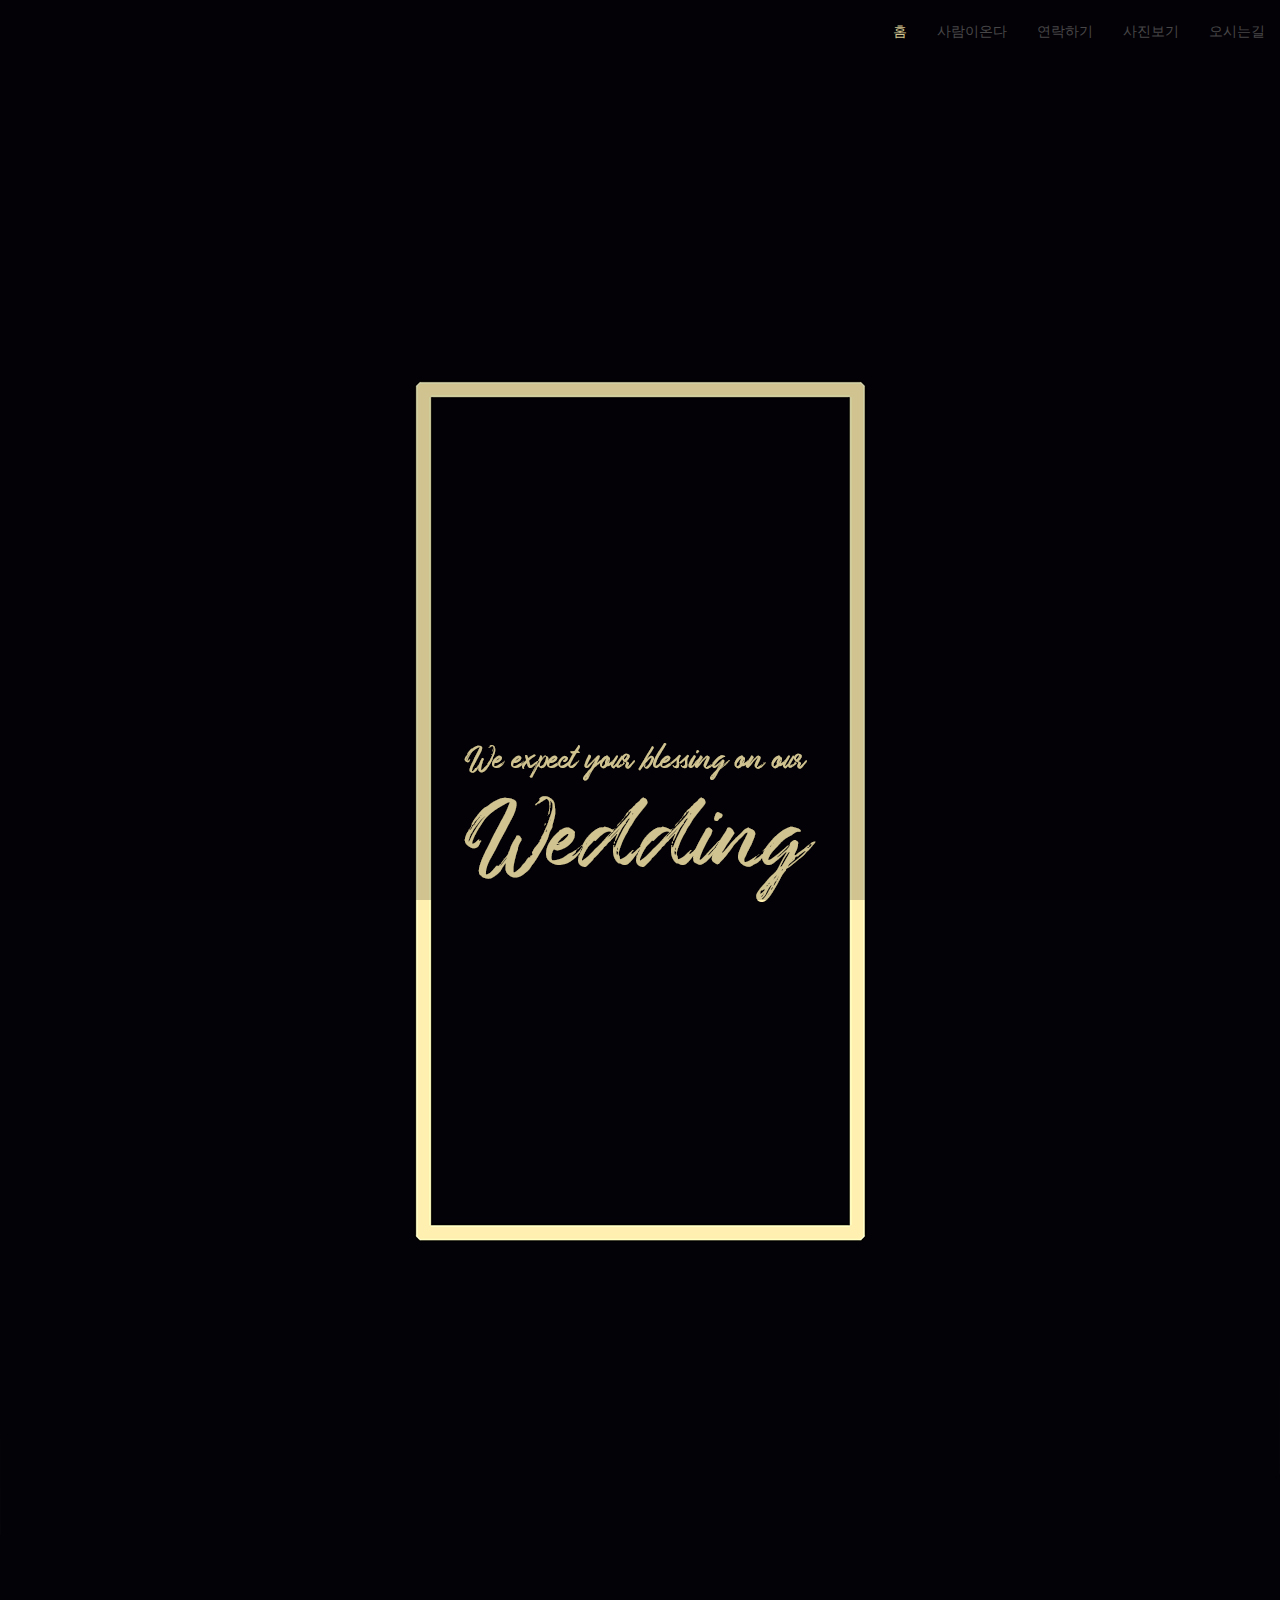
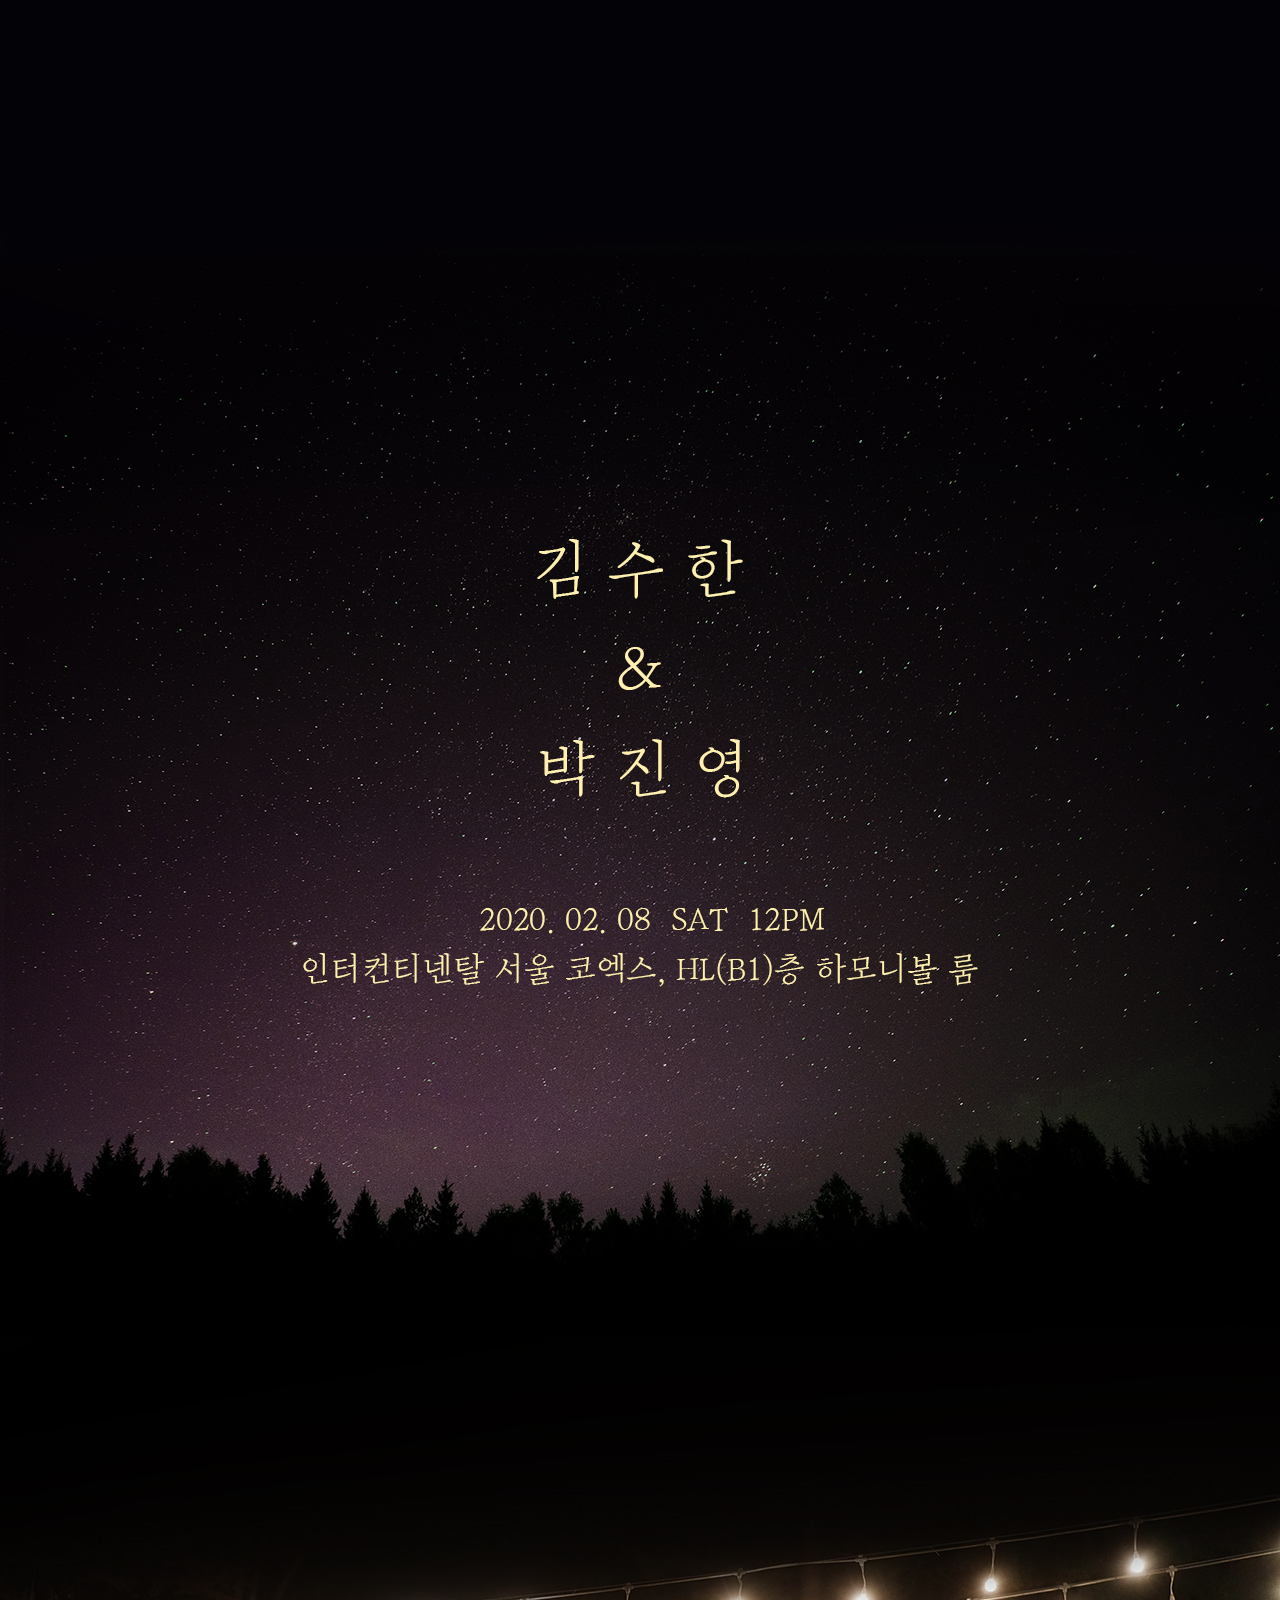
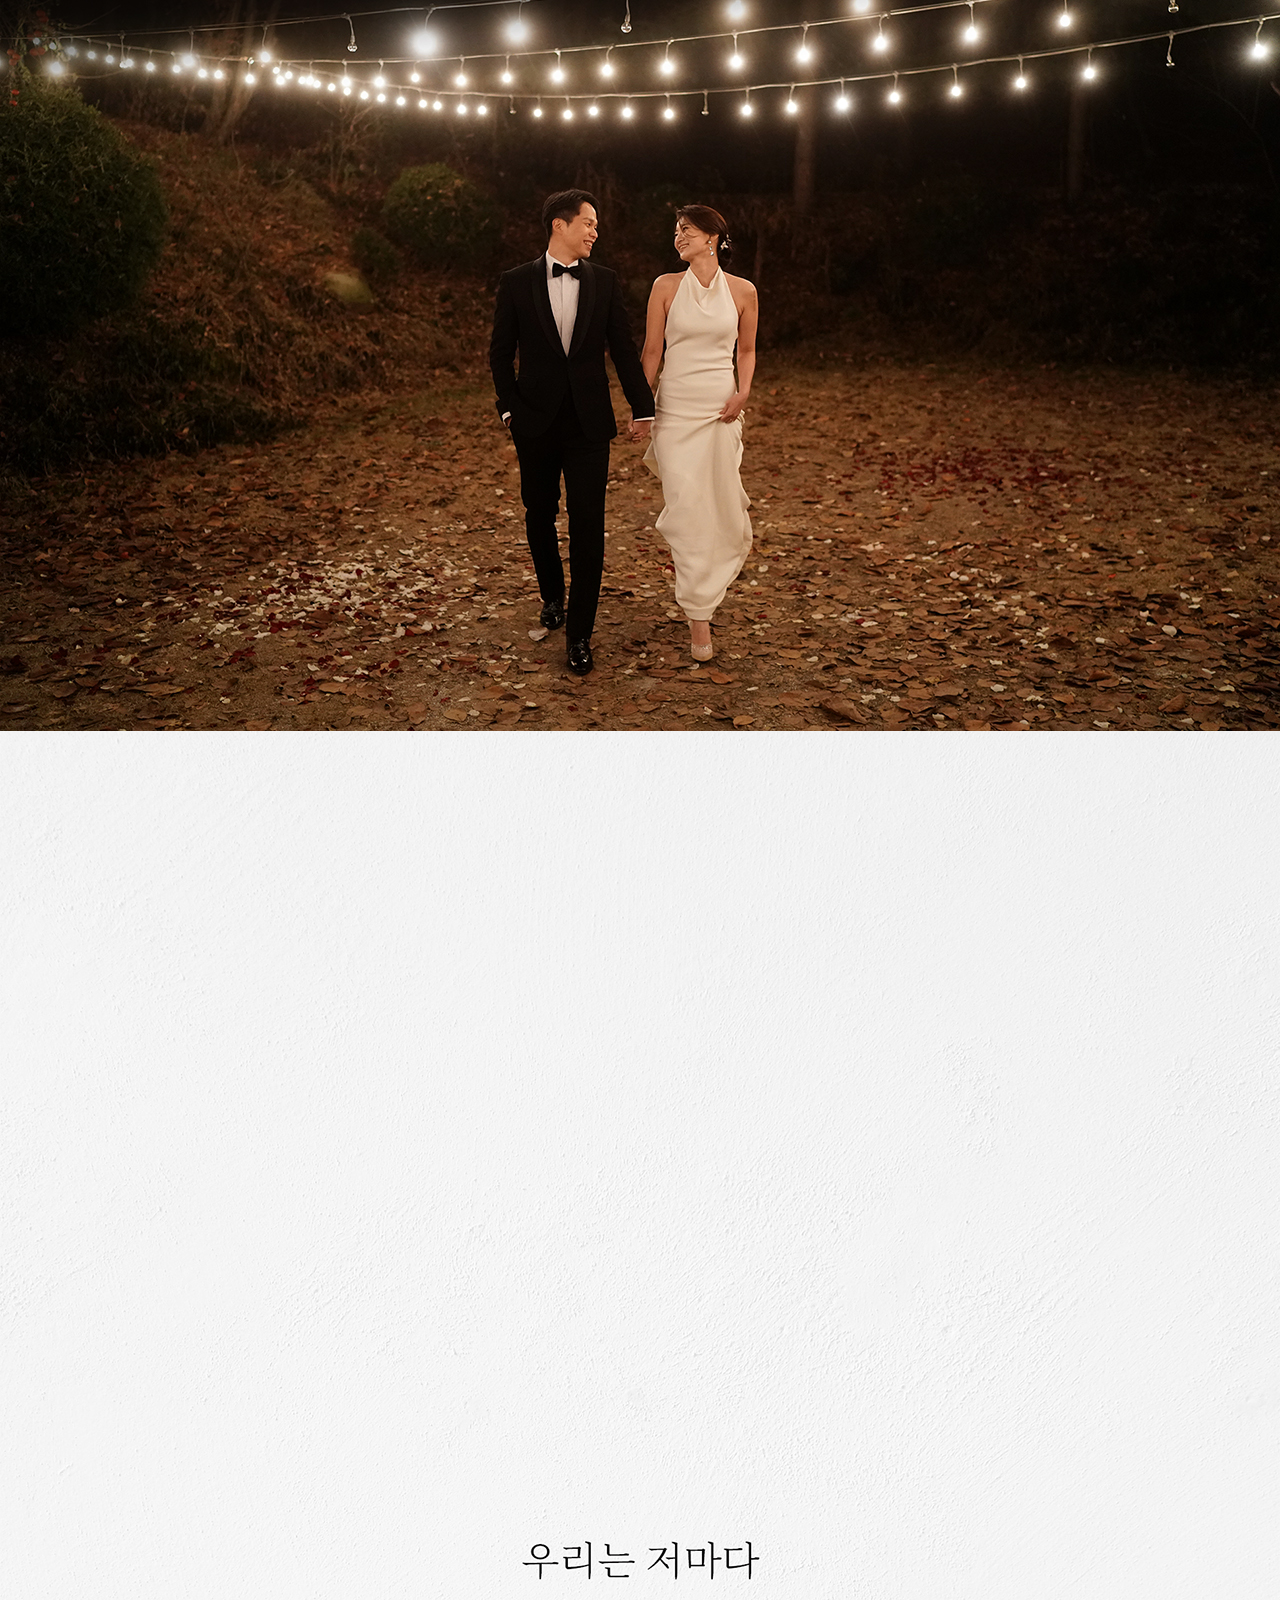
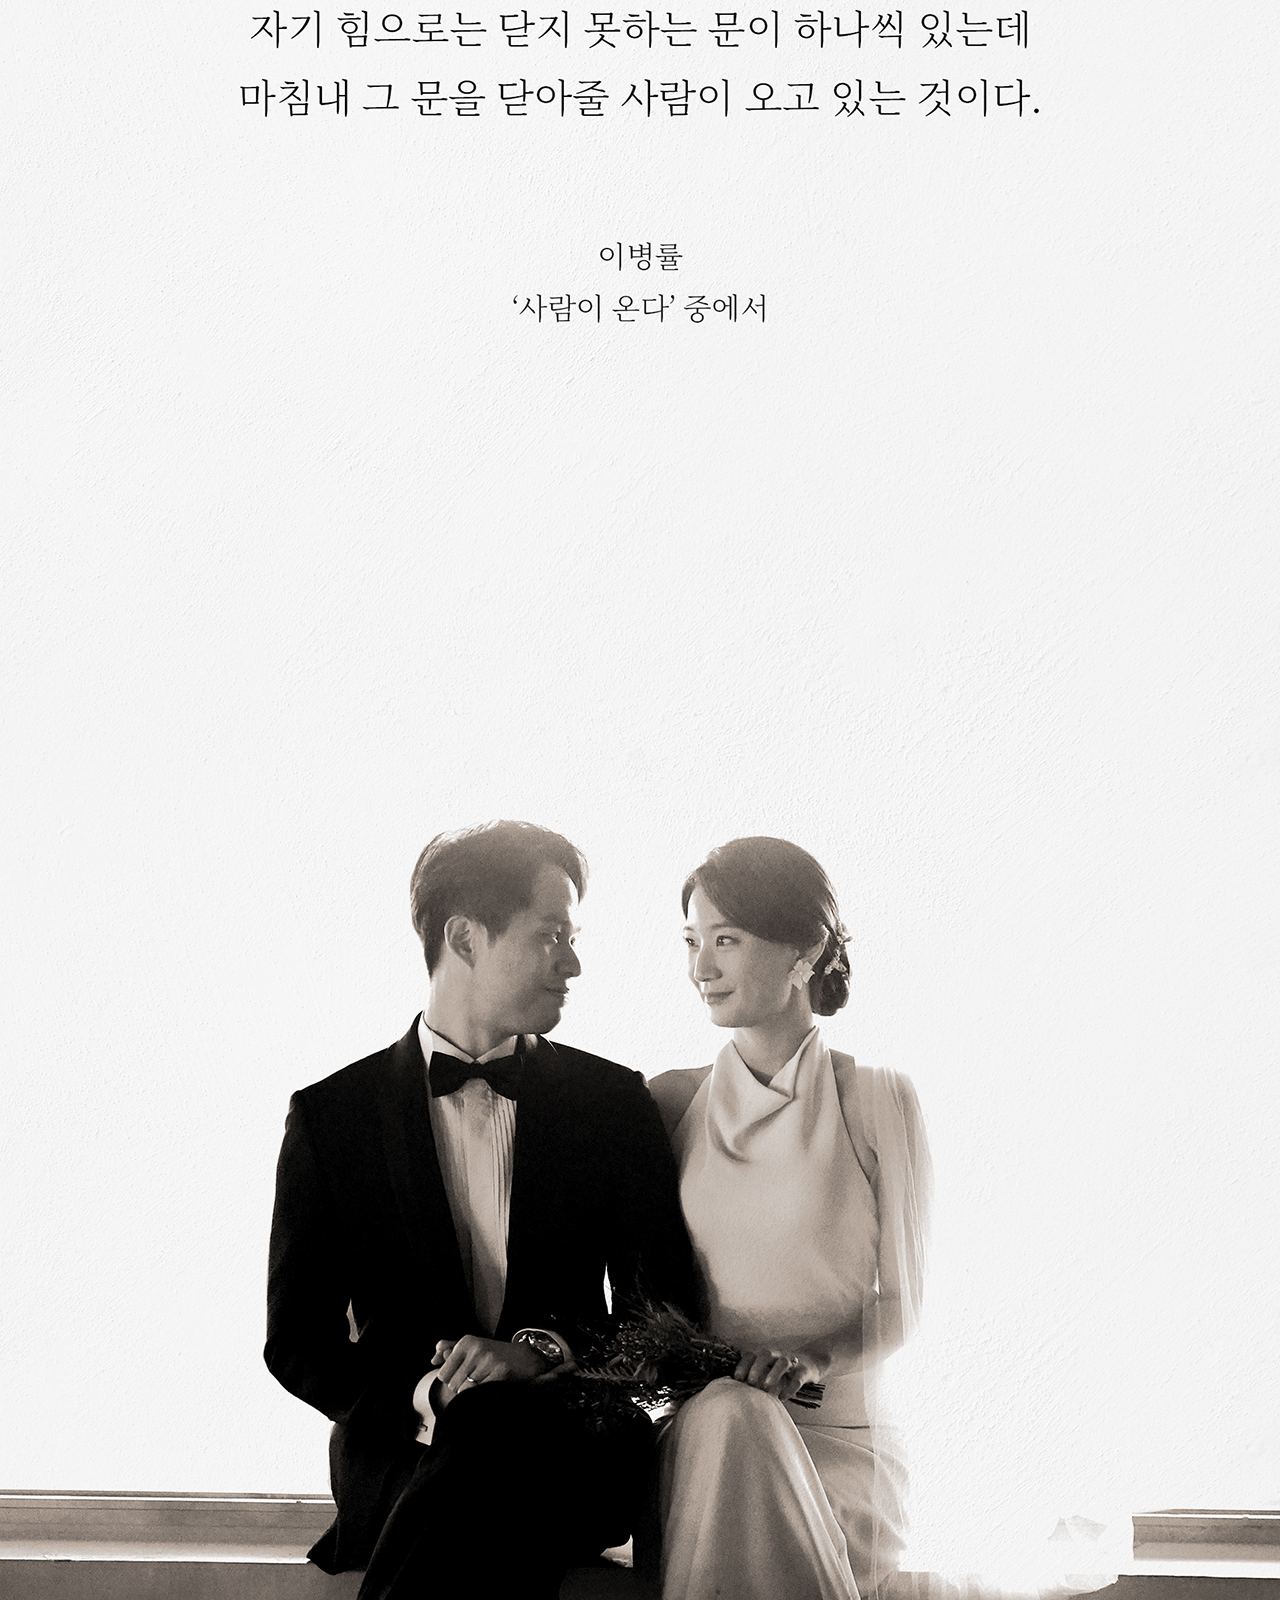
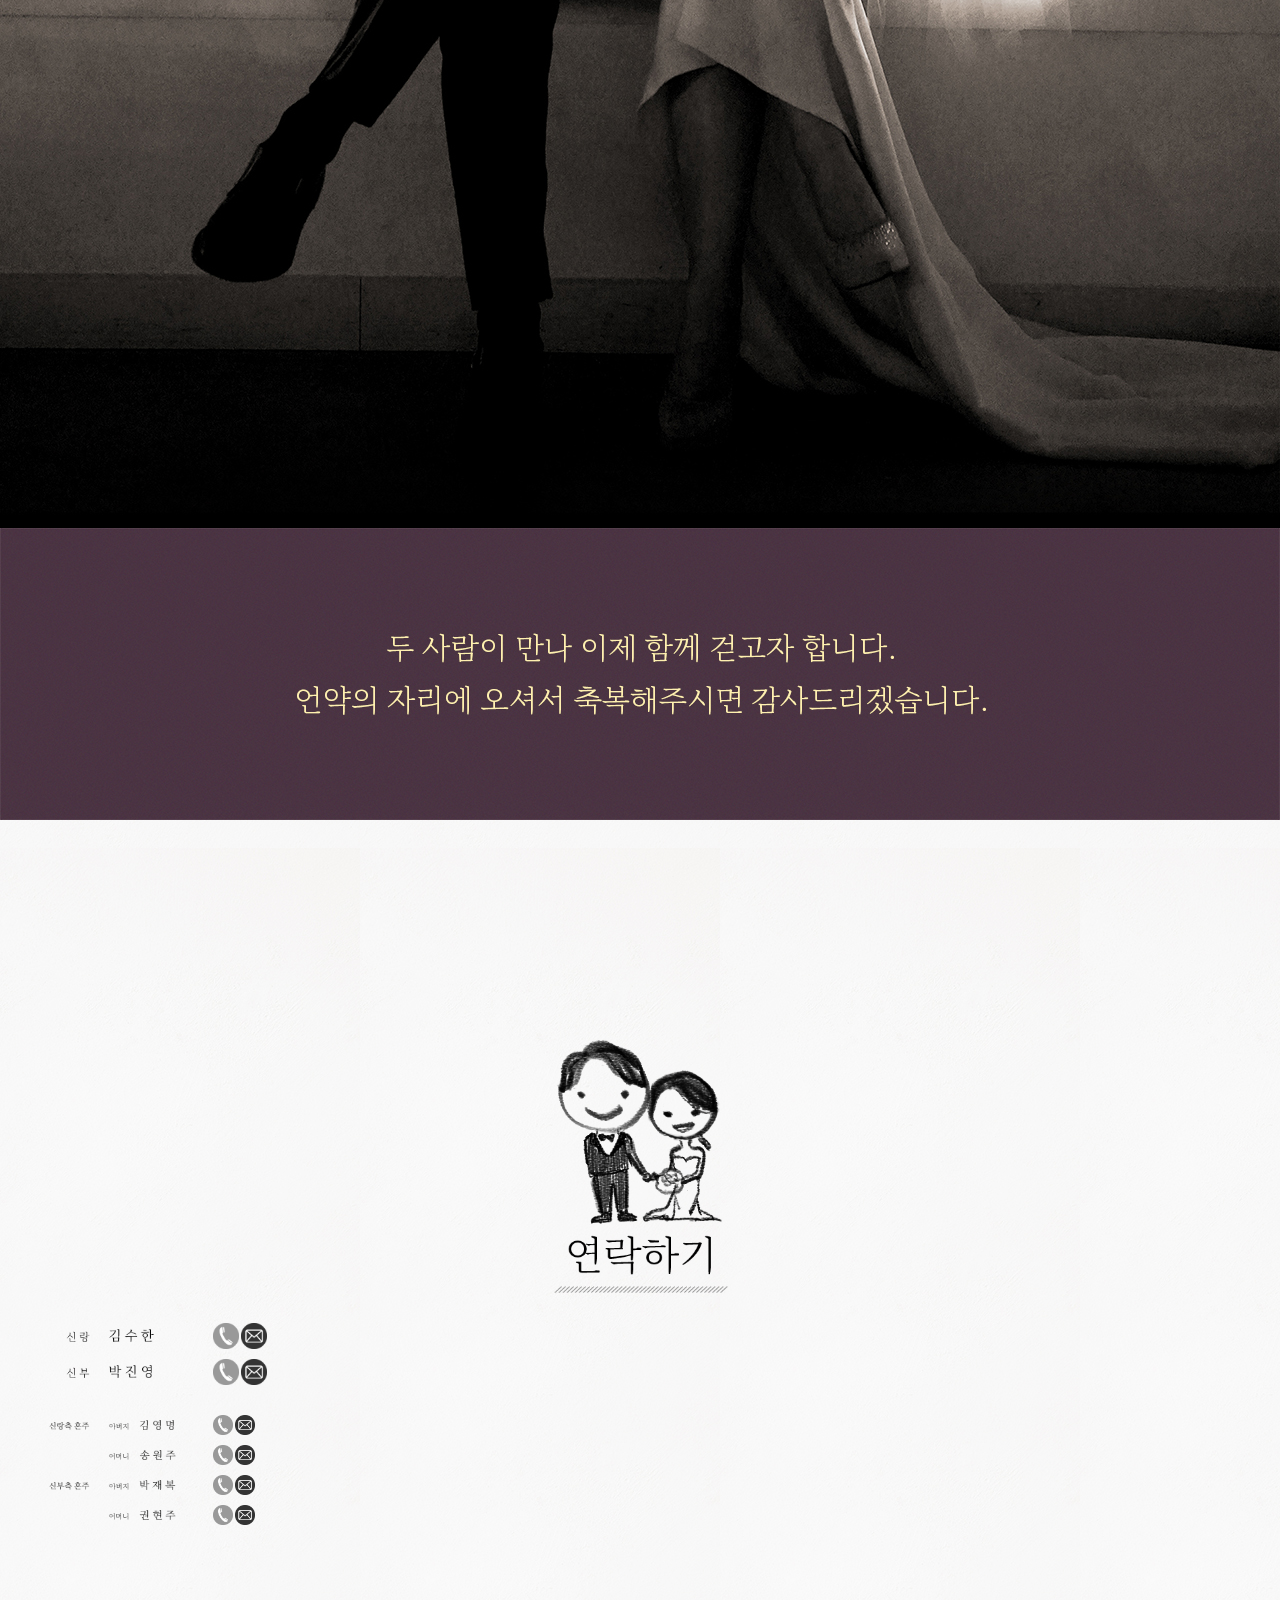
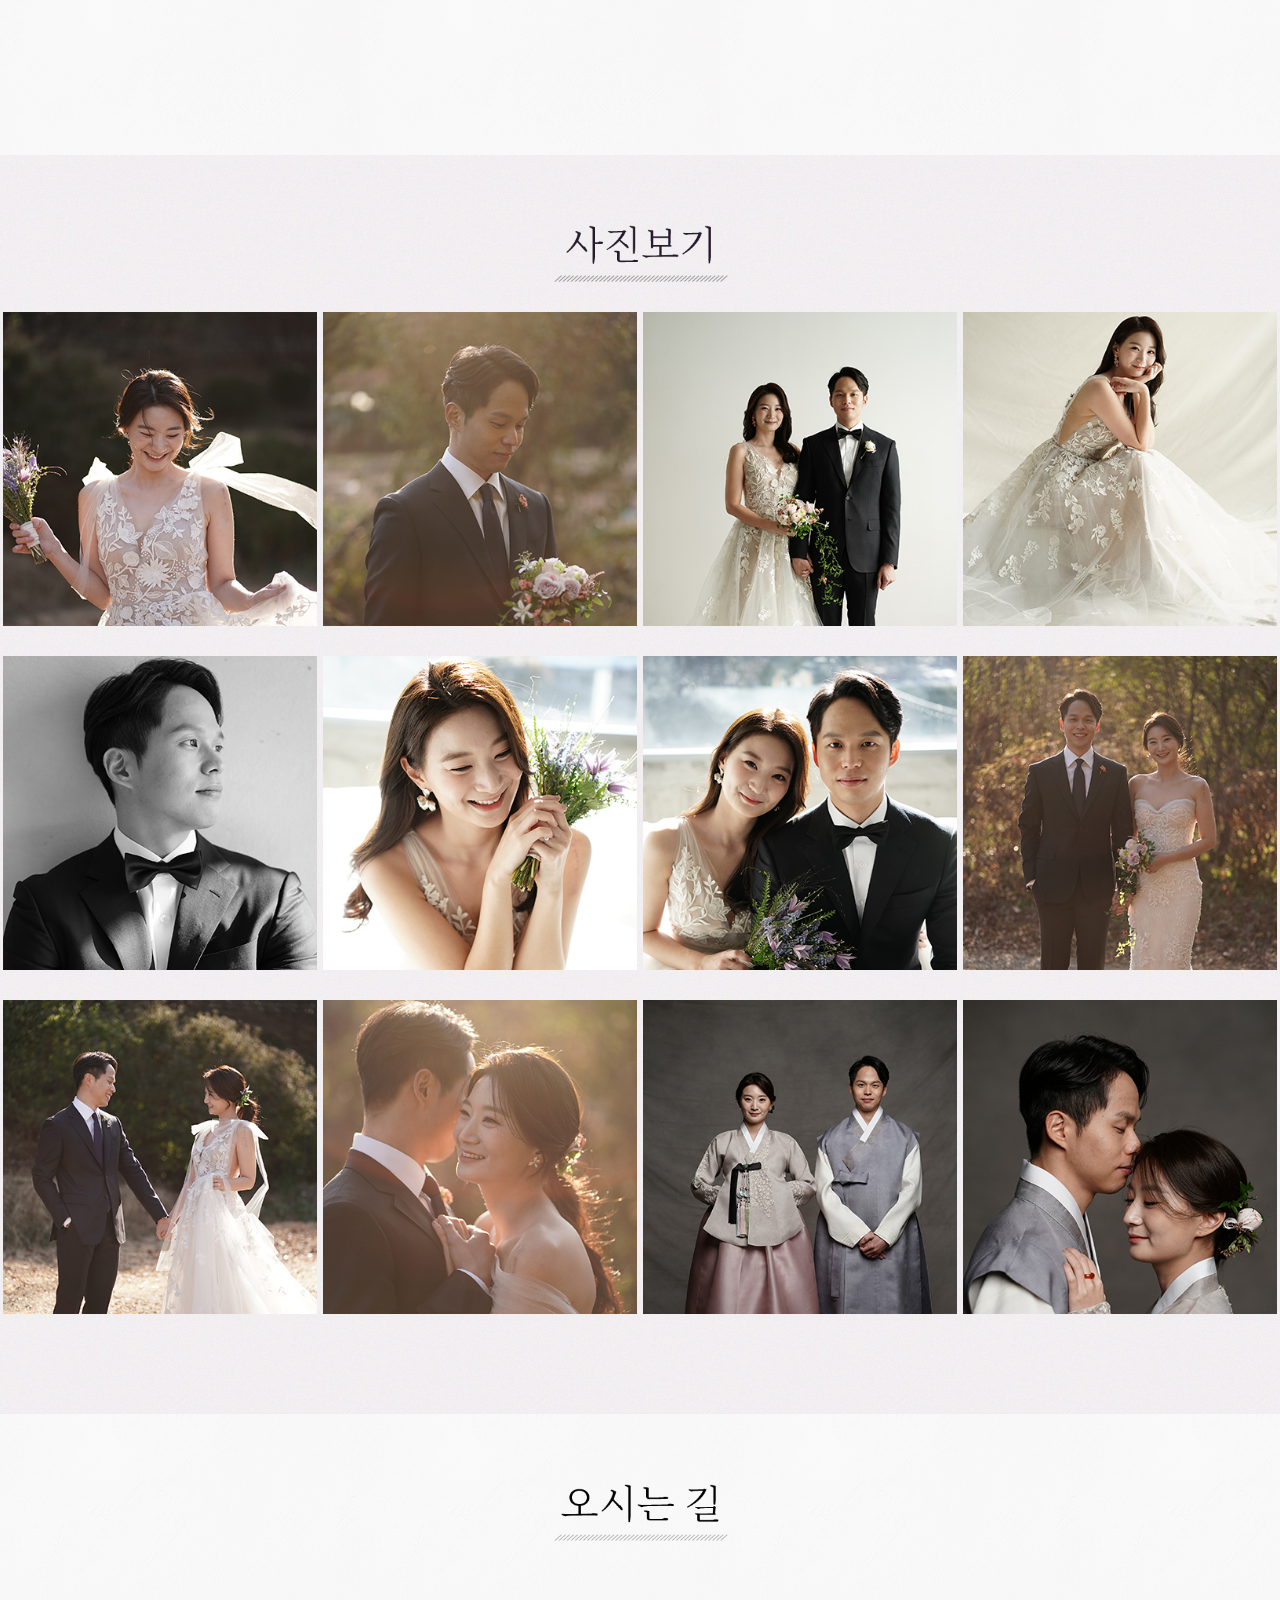
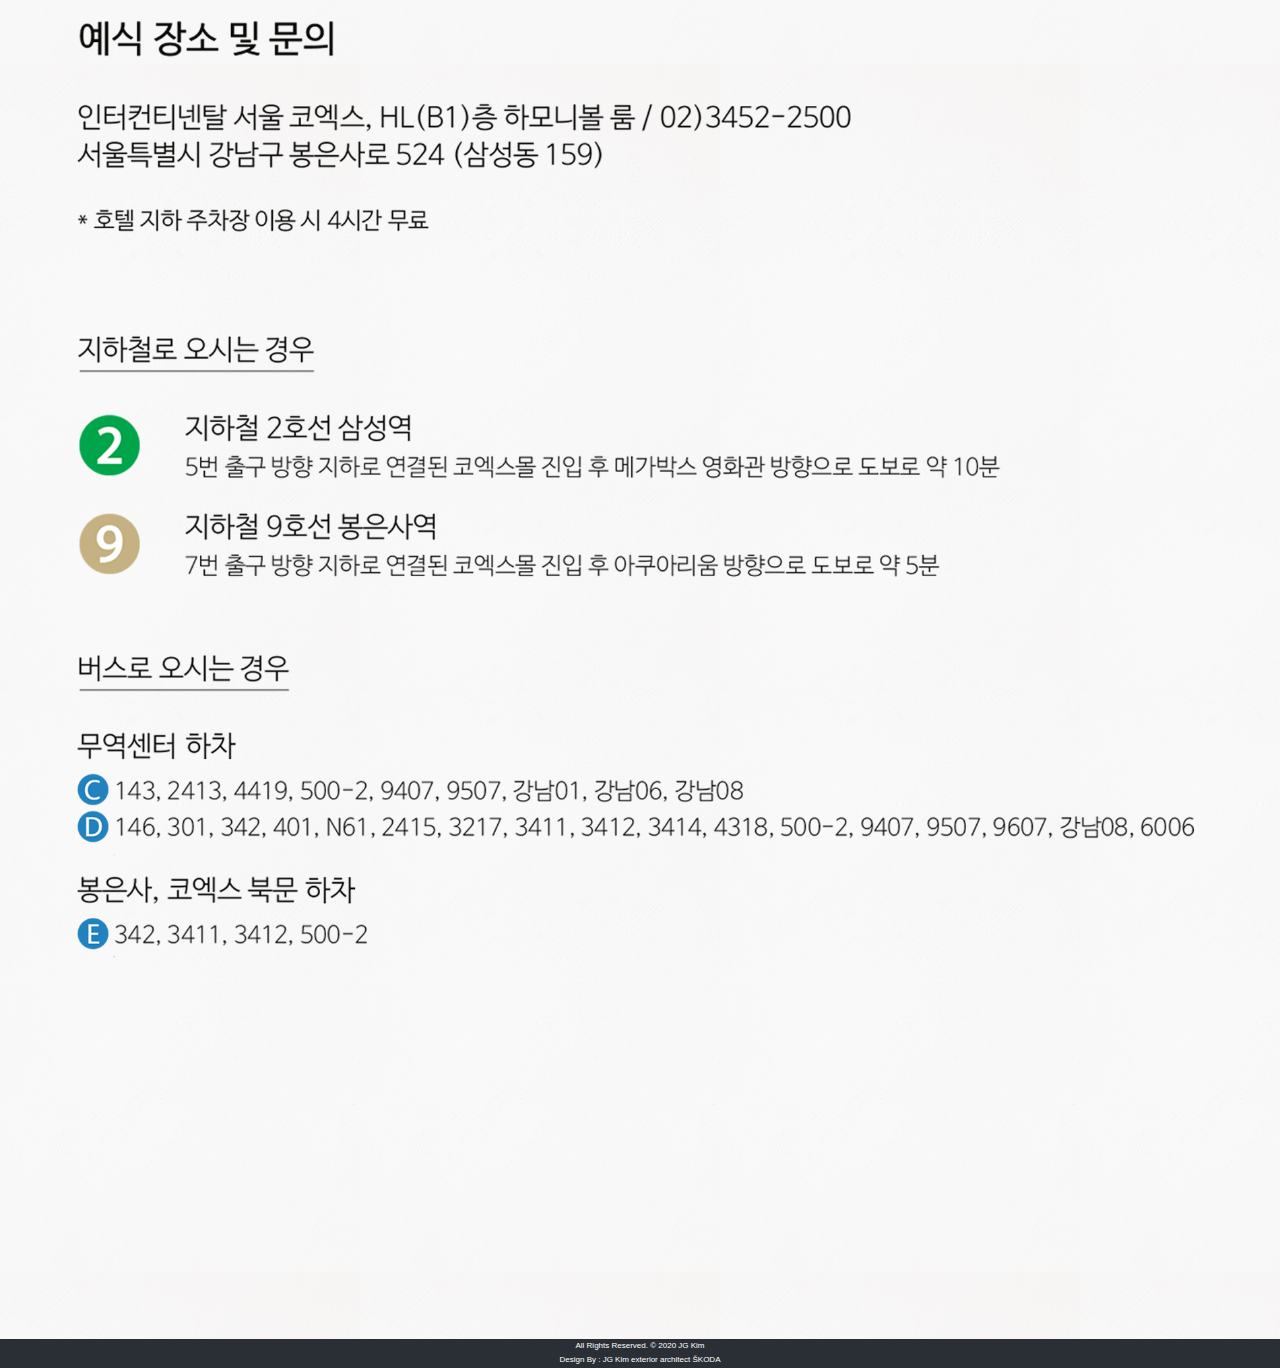
==== commit 96002948: "Add files via upload" ====
--- a/index.html
+++ b/index.html
@@ -93,6 +93,7 @@
 	<!-- Start About us -->
 	<div id="about" class="about-box">
 		<img src="images/3d.jpg" class="img-fluid" alt="Responsive image">
+		<img src="images/6.jpg" class="img-fluid" alt="Responsive image">
 	</div>
 	<!-- End About us -->
 
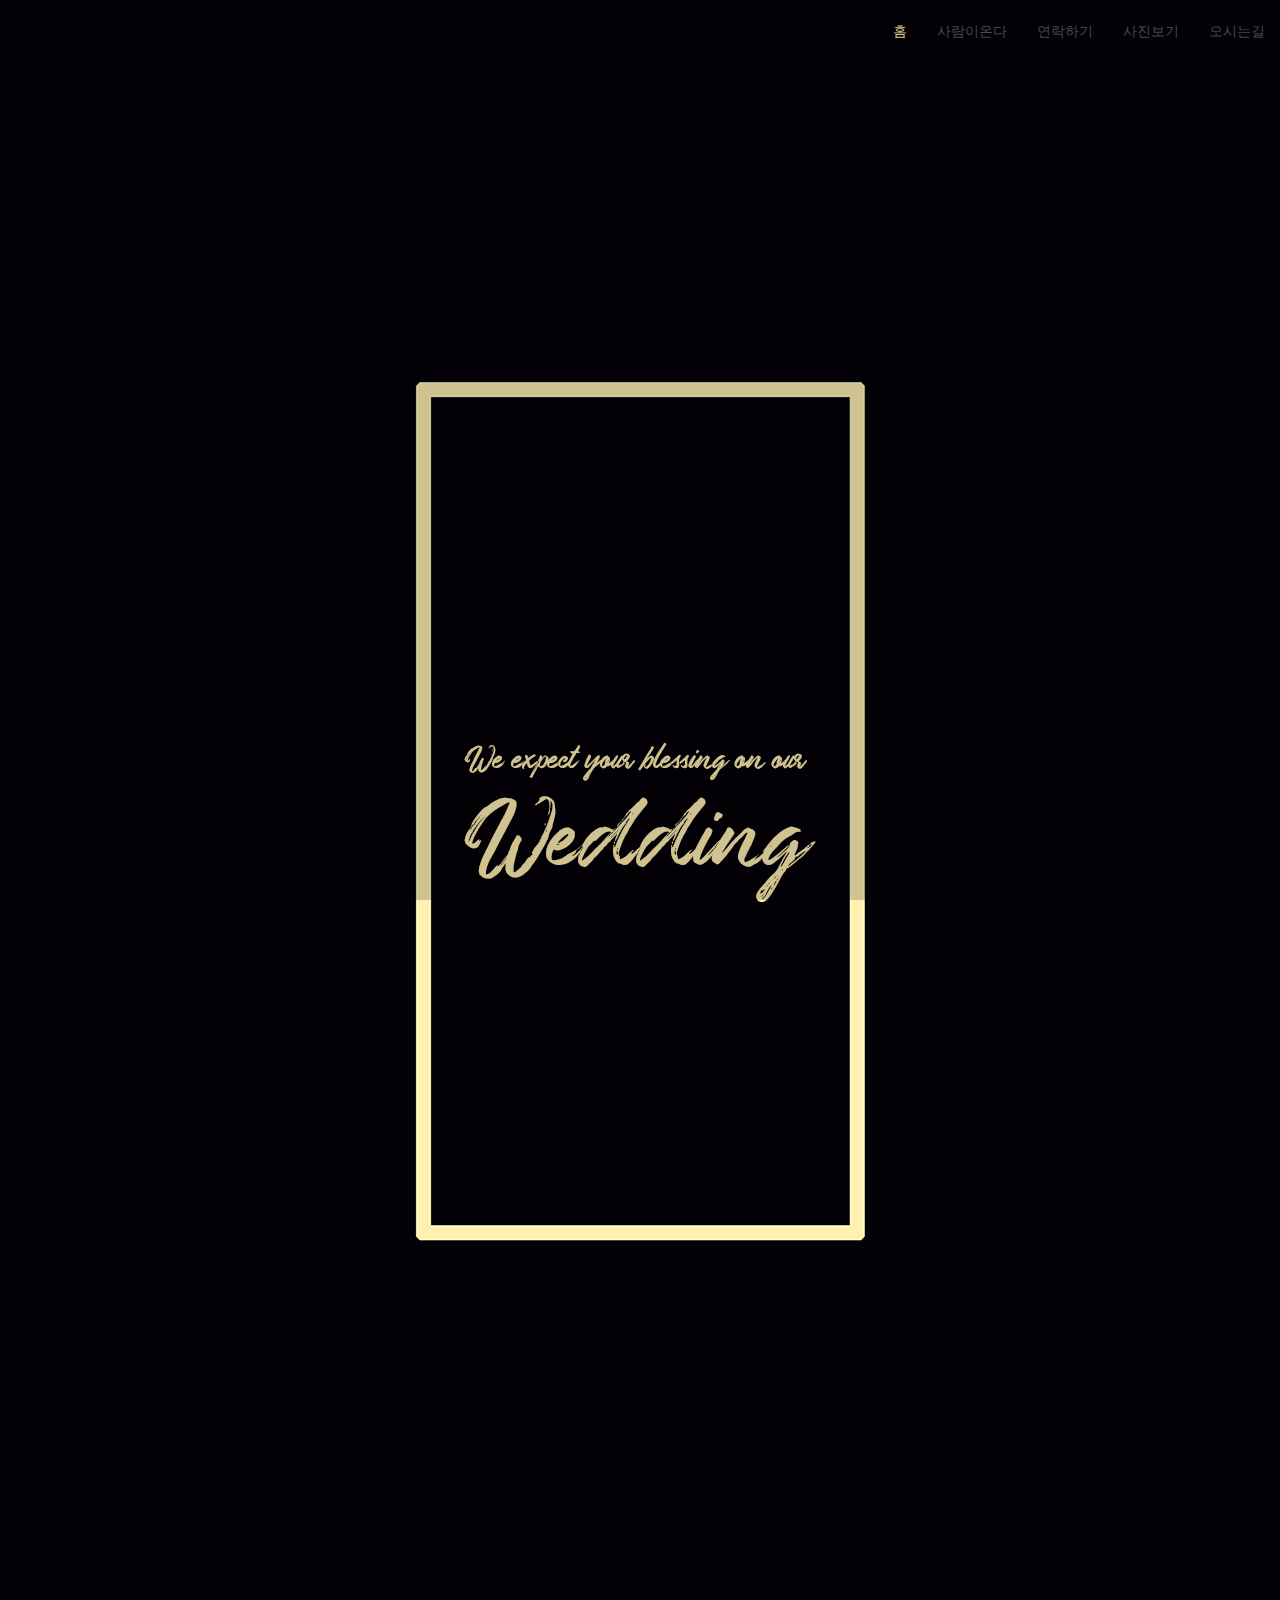
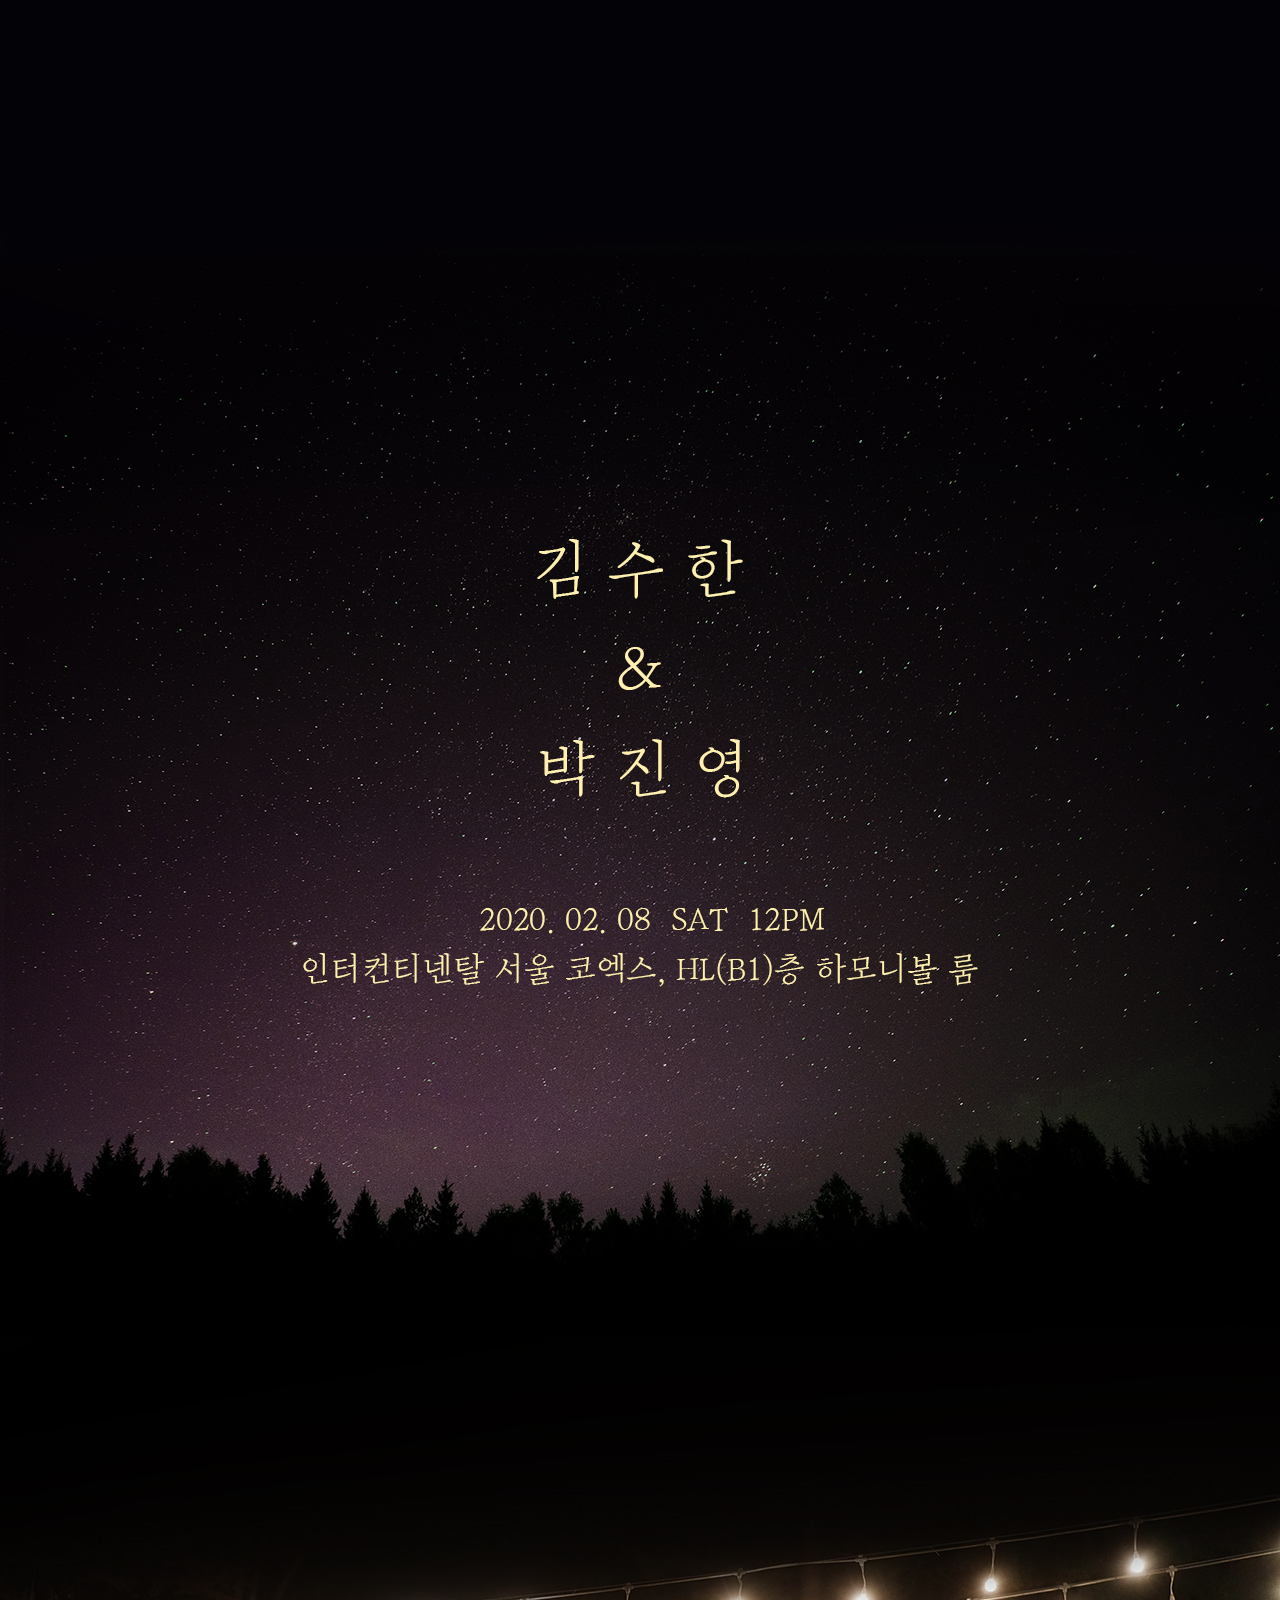
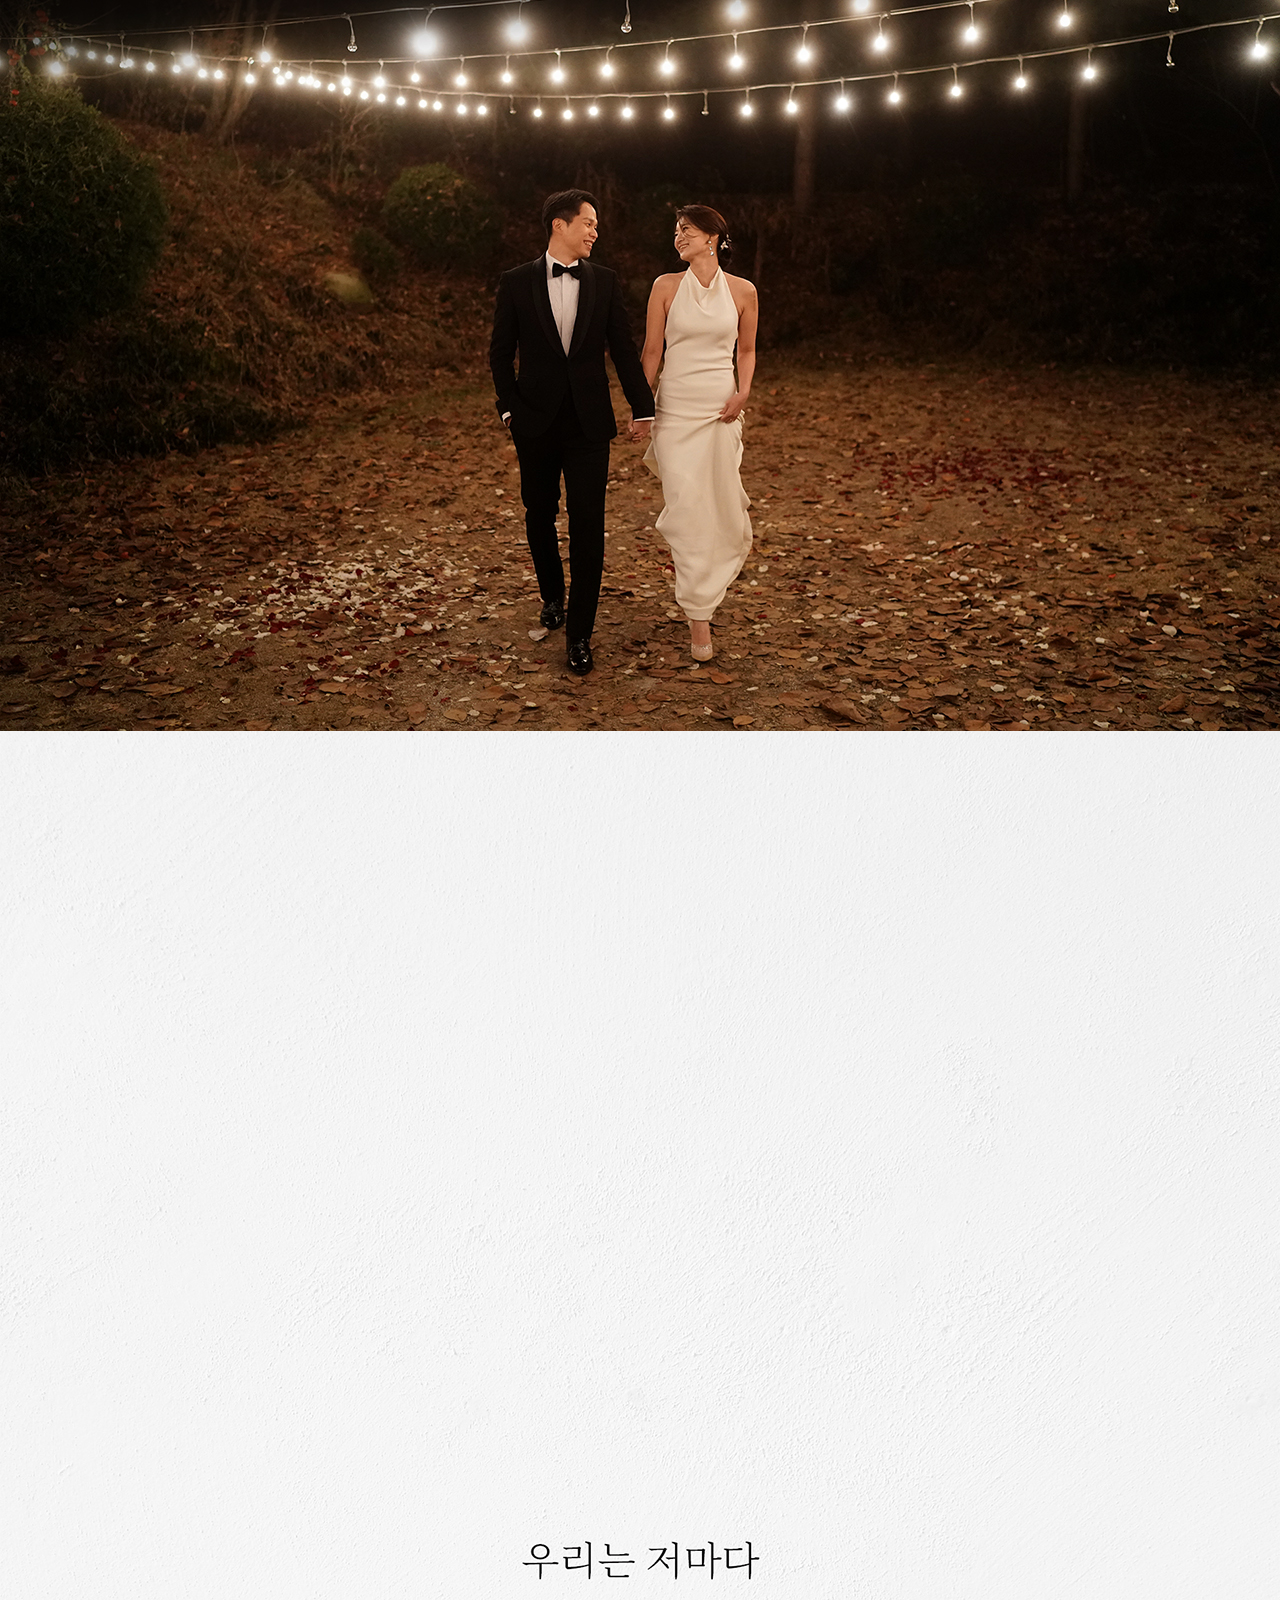
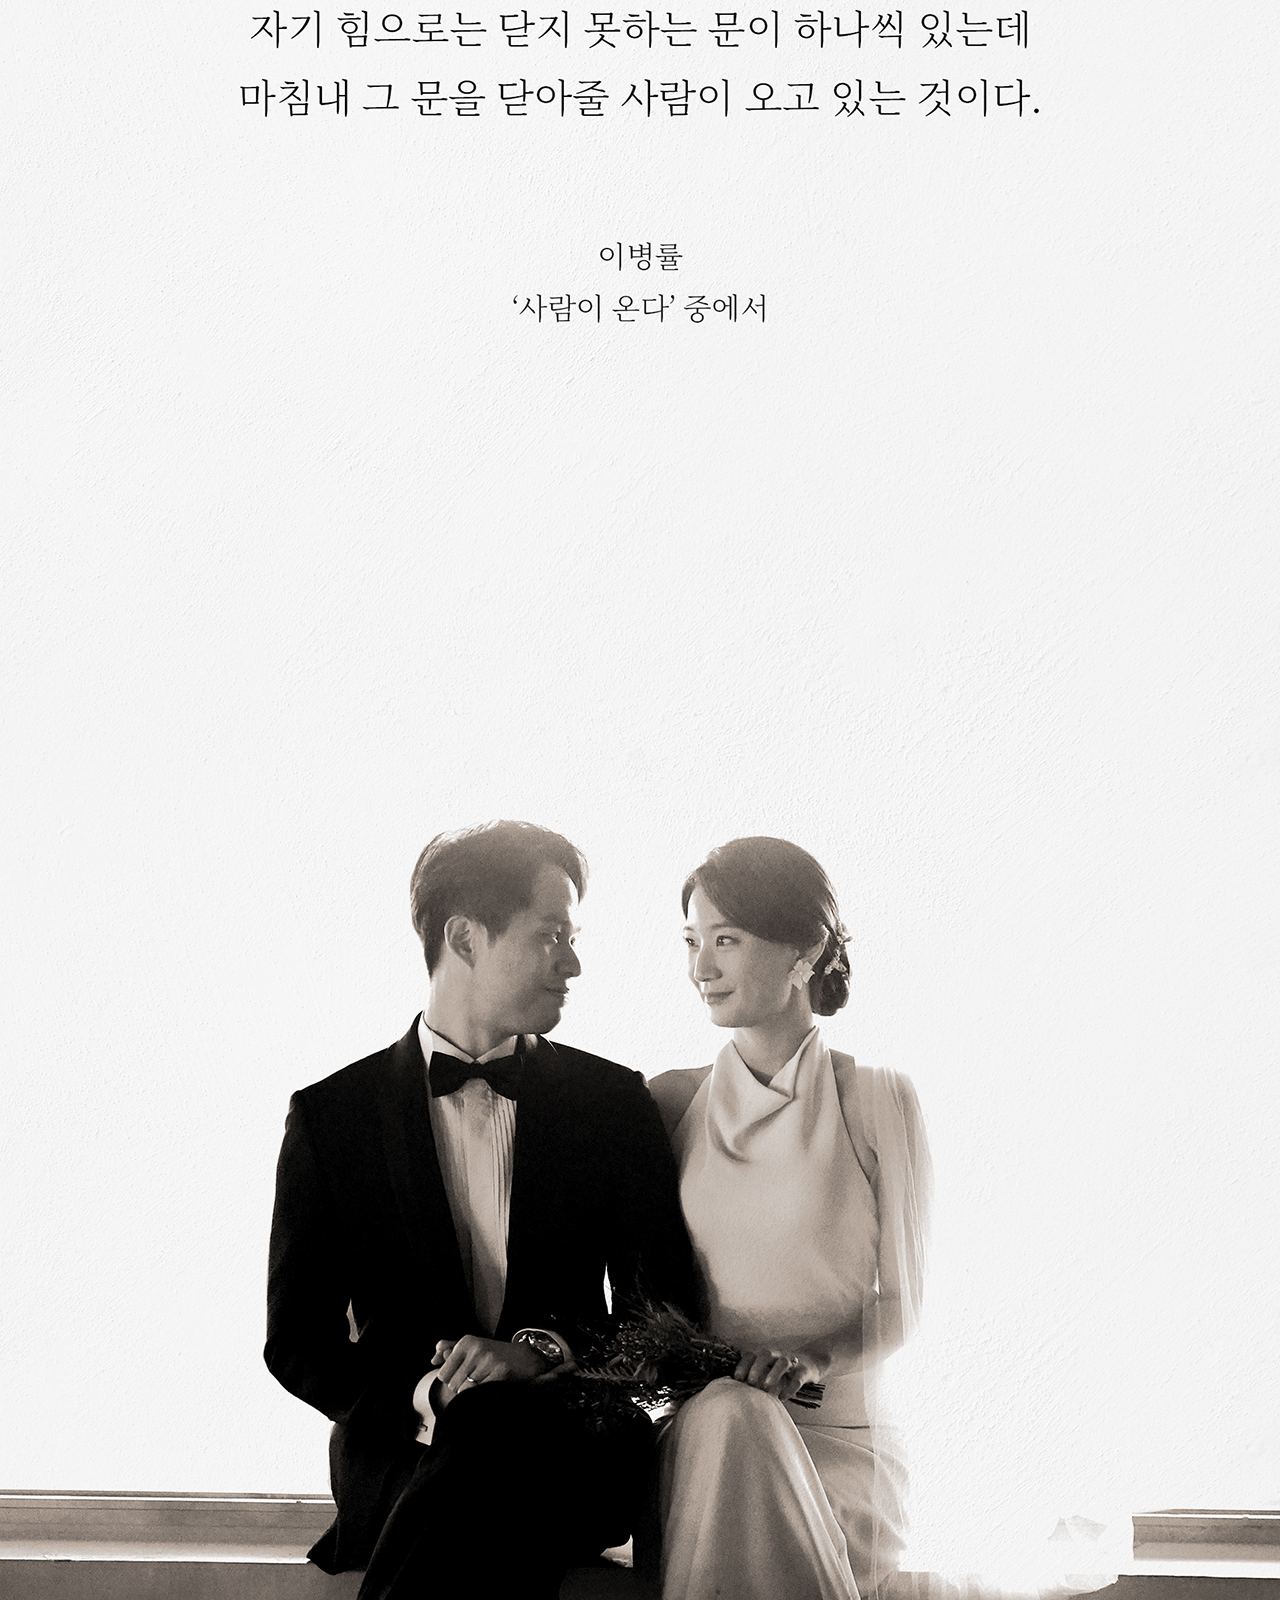
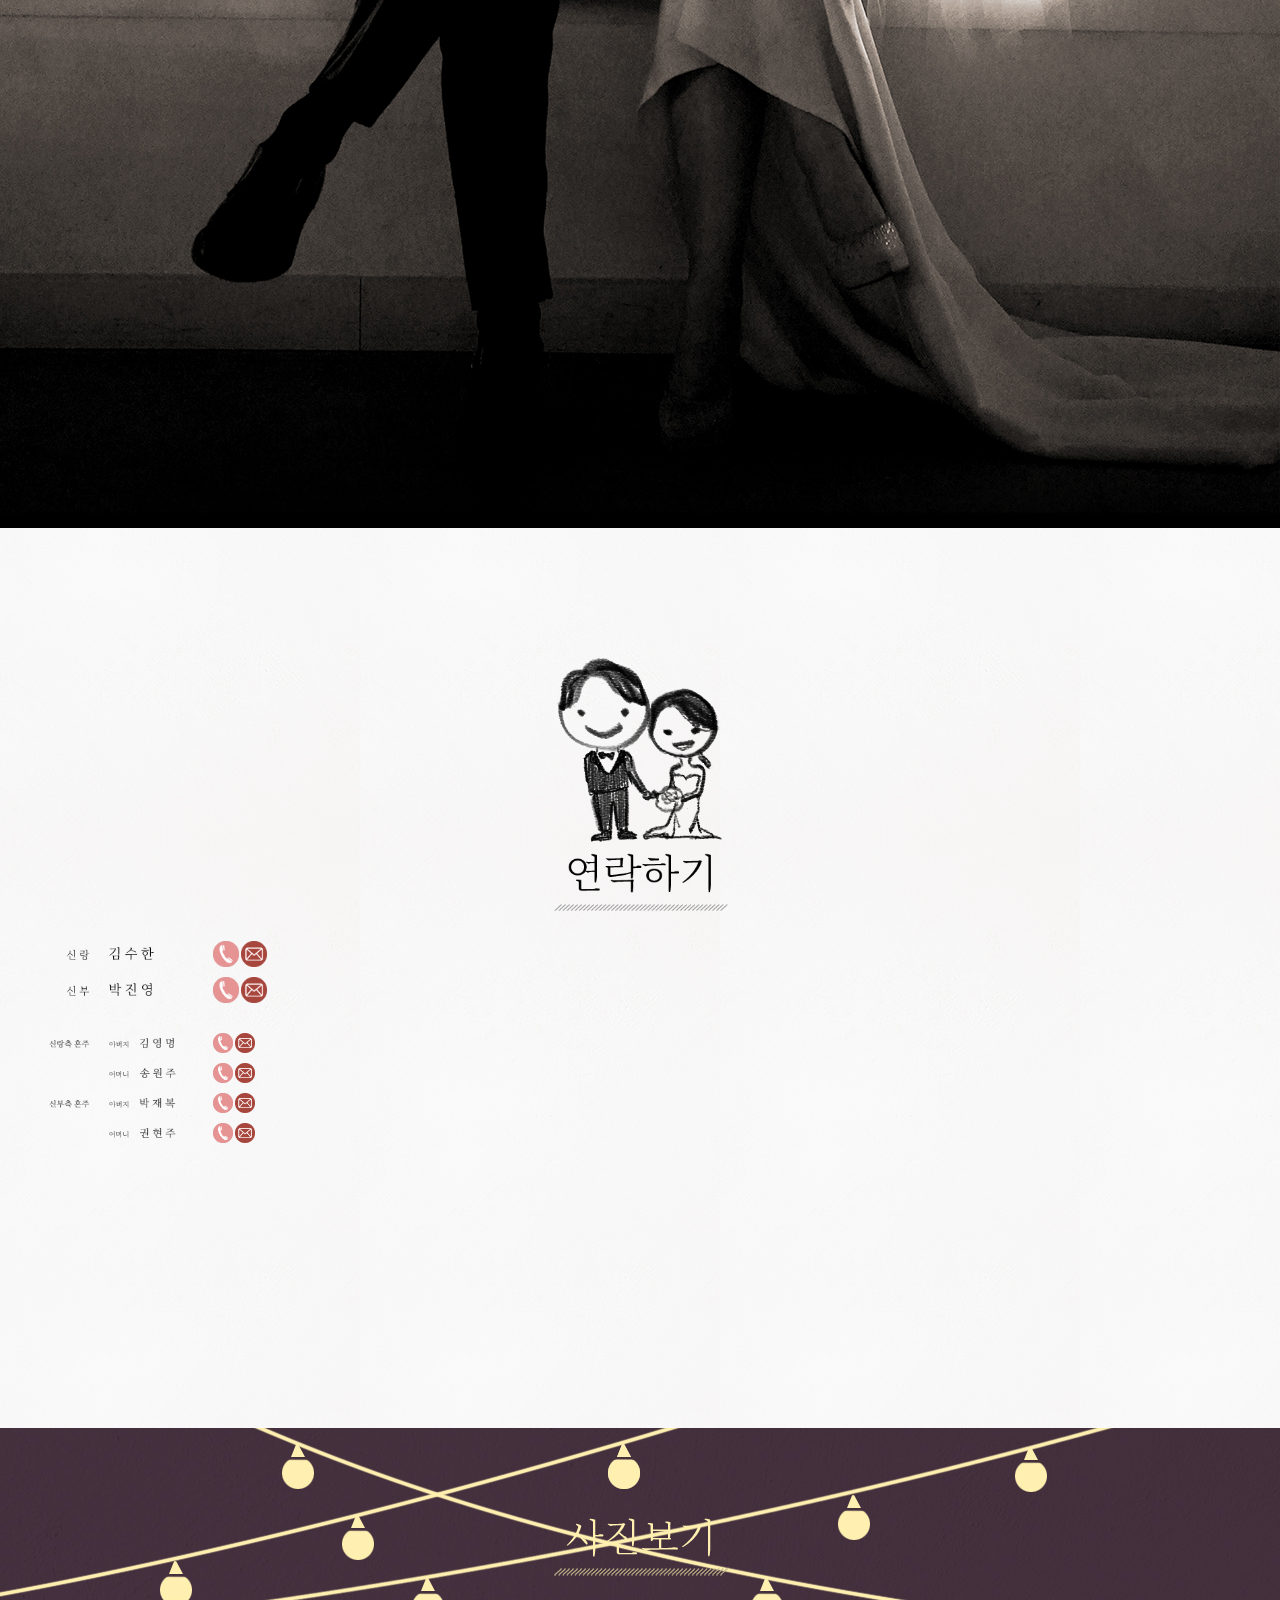
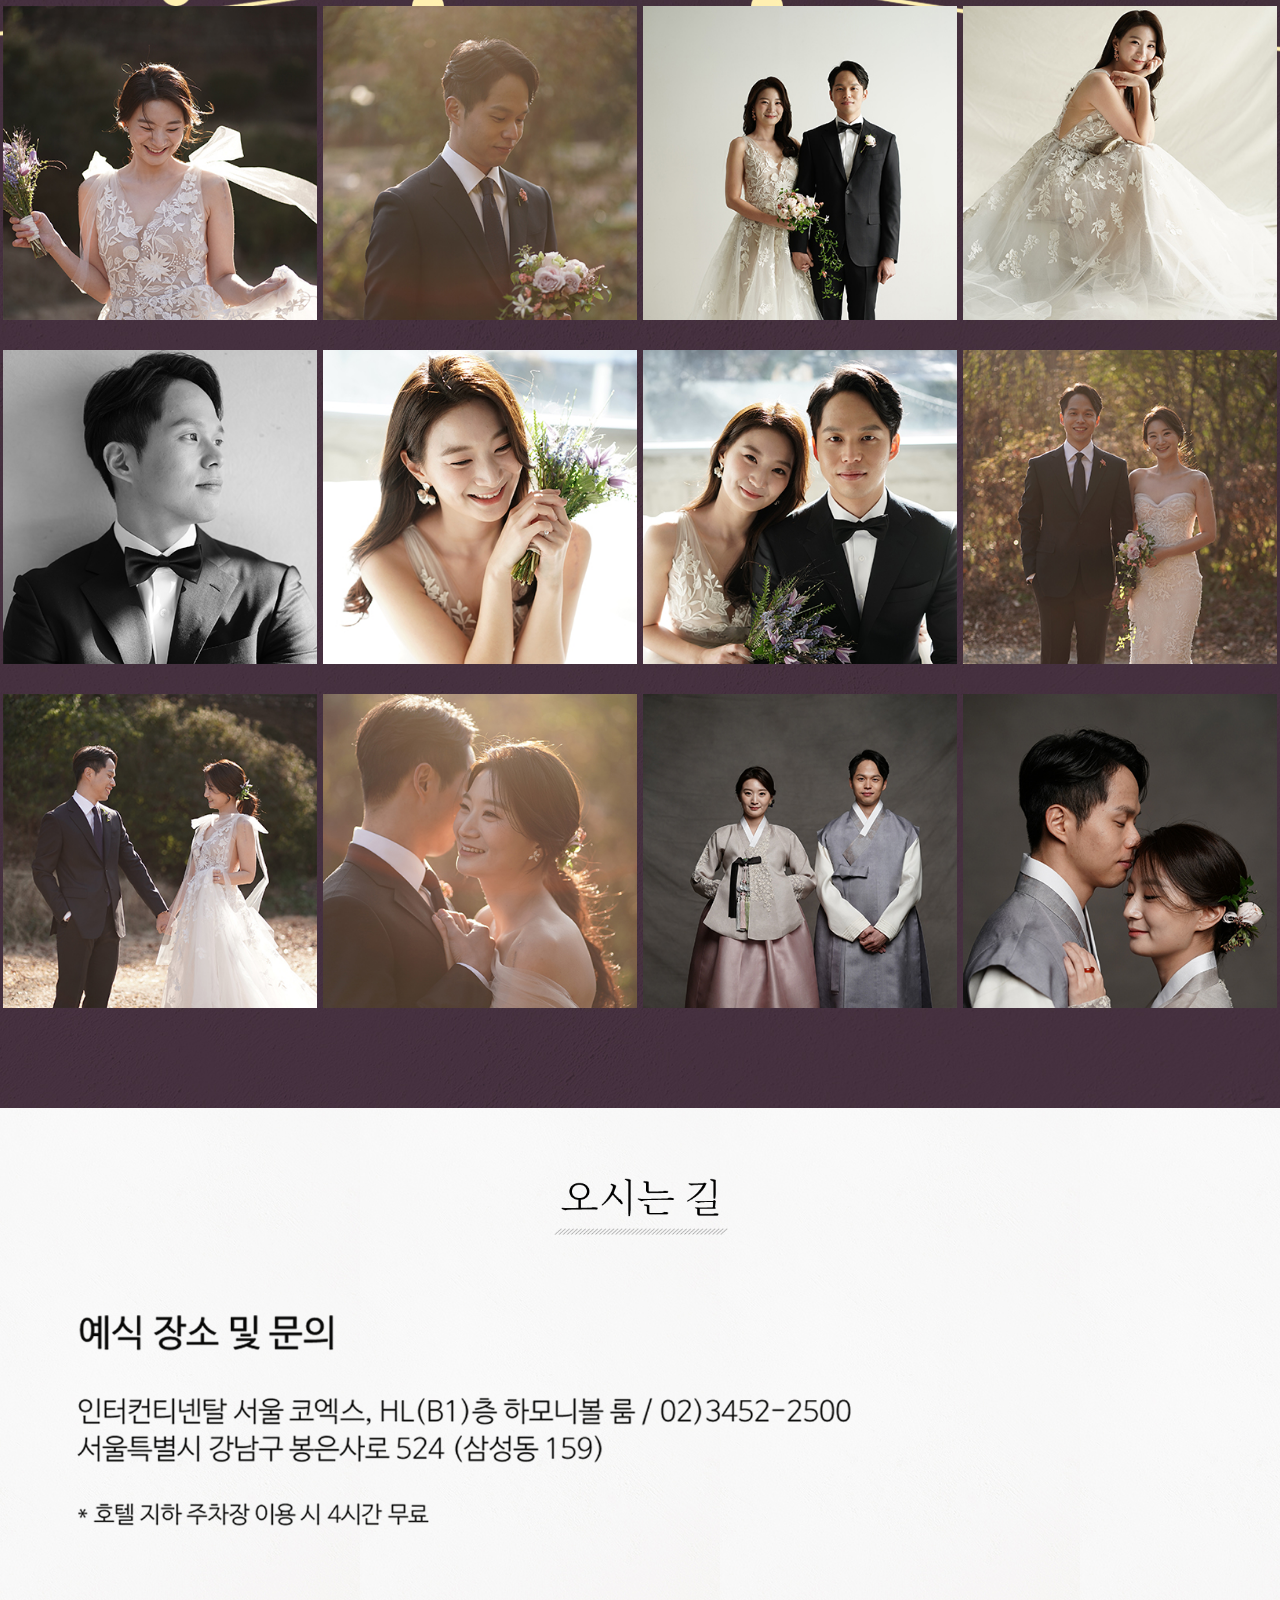
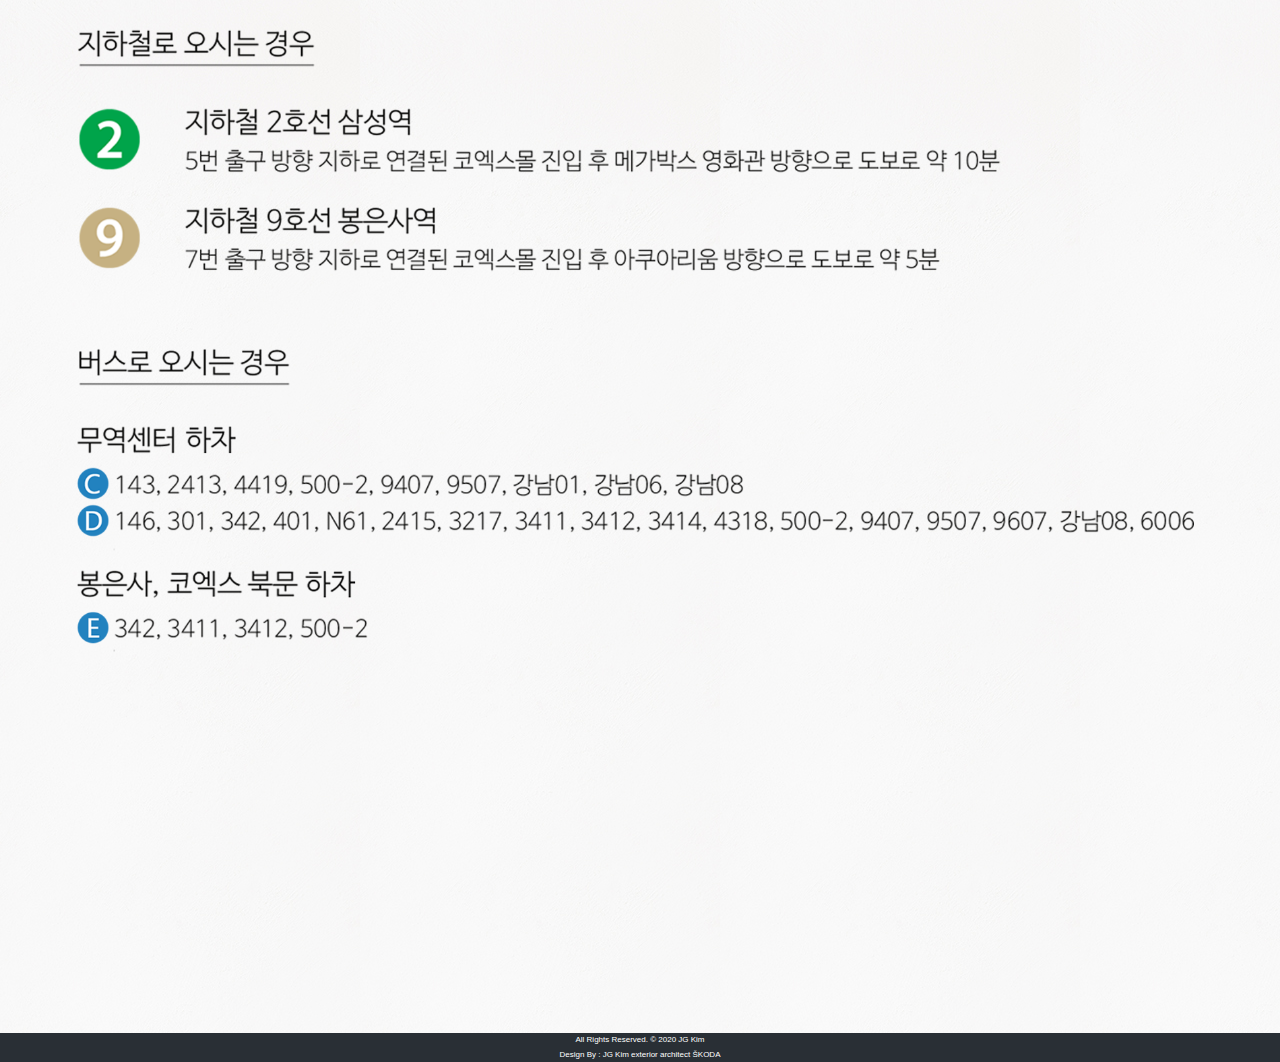
==== commit e343cae3: "Add files via upload" ====
--- a/index.html
+++ b/index.html
@@ -93,7 +93,7 @@
 	<!-- Start About us -->
 	<div id="about" class="about-box">
 		<img src="images/3d.jpg" class="img-fluid" alt="Responsive image">
-		<img src="images/6.jpg" class="img-fluid" alt="Responsive image">
+
 	</div>
 	<!-- End About us -->
 
--- a/css/style.css
+++ b/css/style.css
@@ -825,9 +825,11 @@
 
 
 .gallery-box{
-	padding-top: 70px;
+	padding-top: 90px;
 	padding-bottom: 70px;
-	background: url(../images/ptn-bg3.jpg);
+
+	background: url(../images/ptn-bg4d.jpg) no-repeat top/cover; 
+
 }
 
 .gallery-box ul{
@@ -1120,8 +1122,10 @@
 
 
 .contact-box{
-	
-	padding: 220px 0px;
+	height: 100vh;
+	background: url(../images/ptn-bg5.jpg) no-repeat center/cover; 
+	padding-top: 130px;
+	padding-bottom: 220px;
 }
 .contact-block{}
 
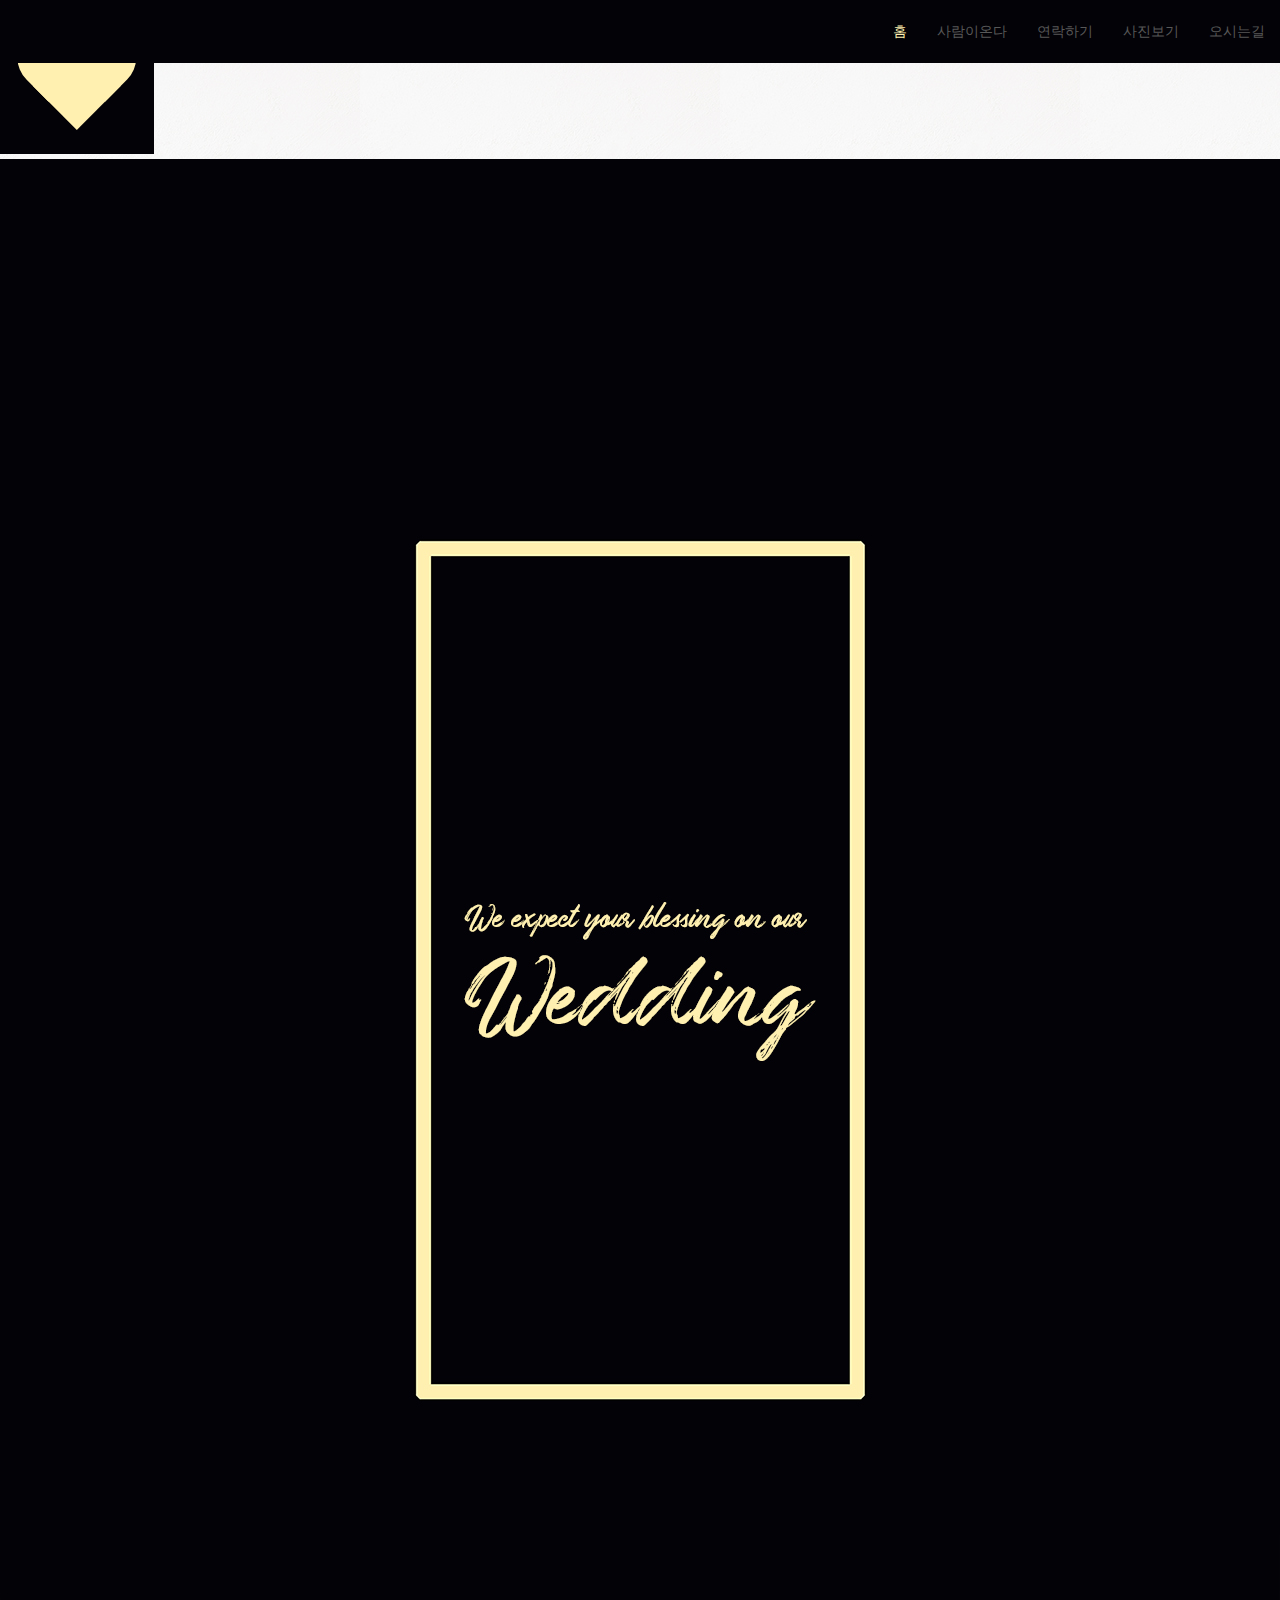
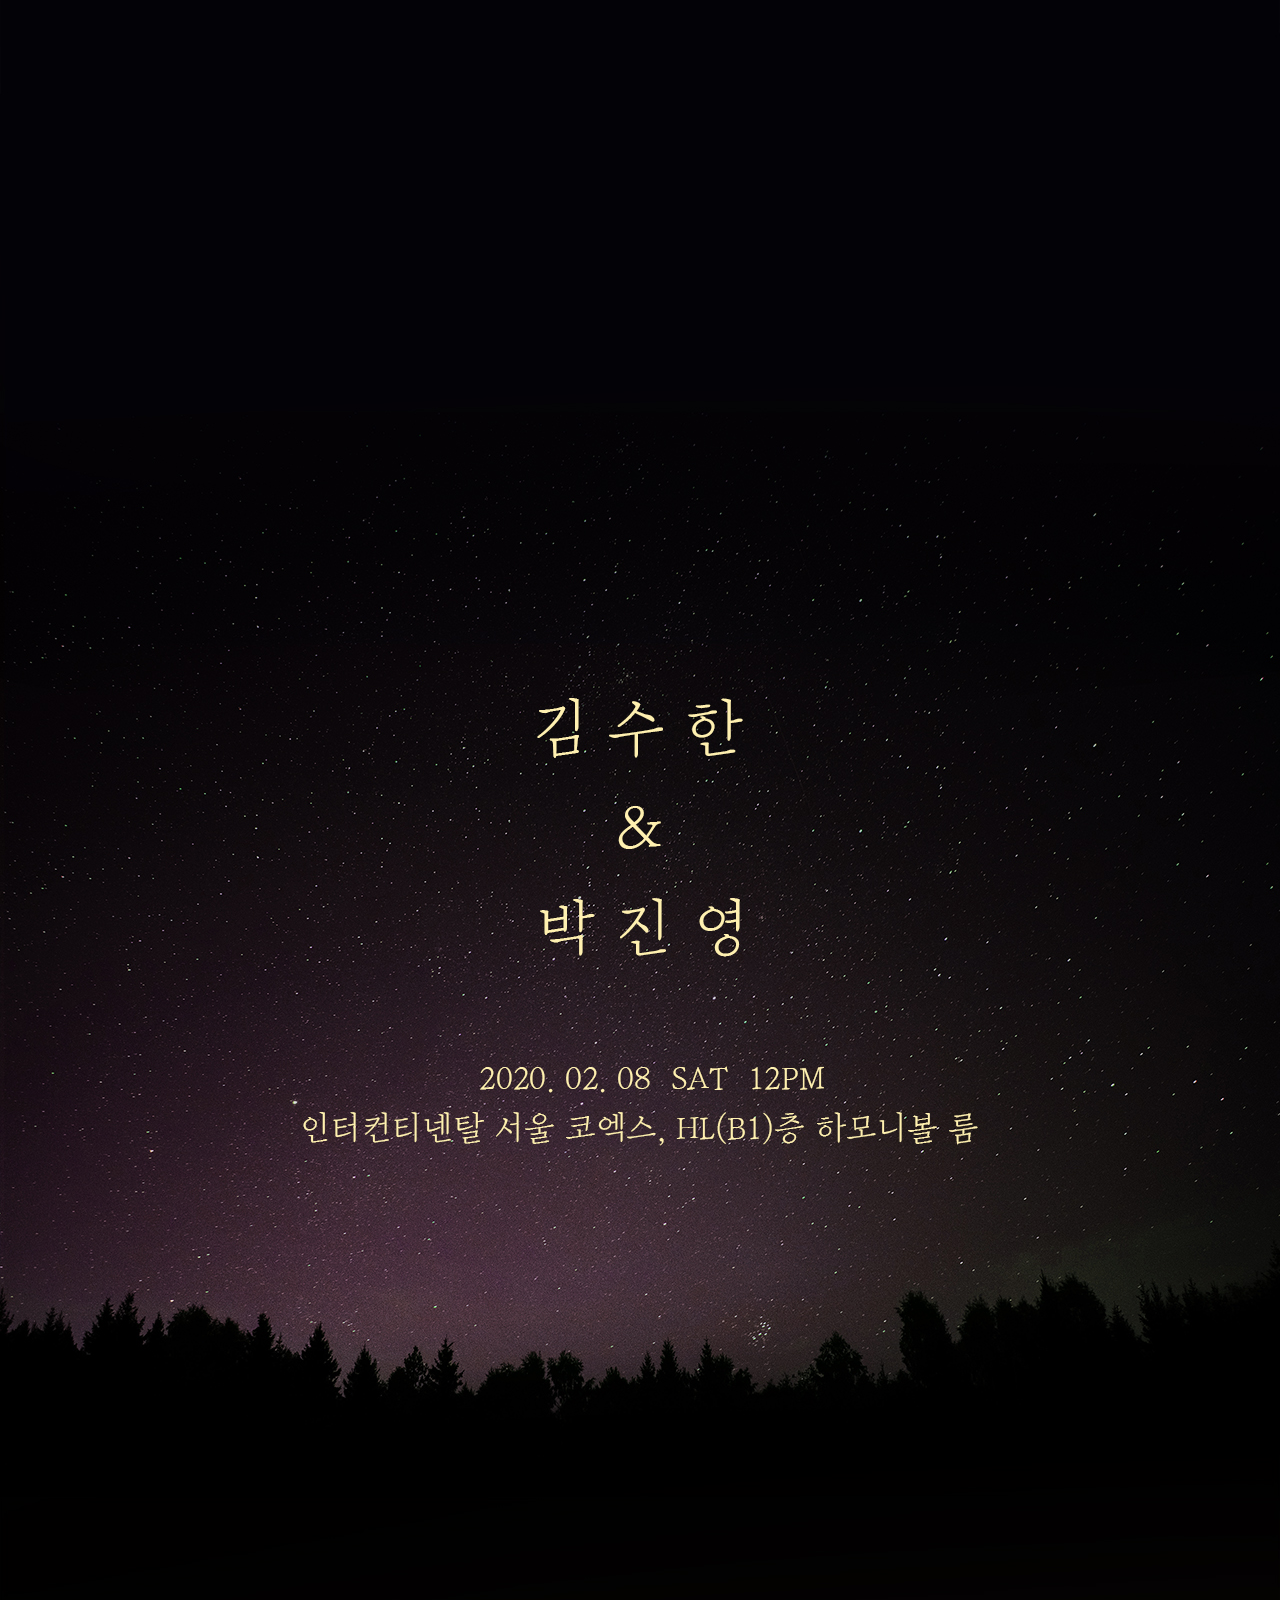
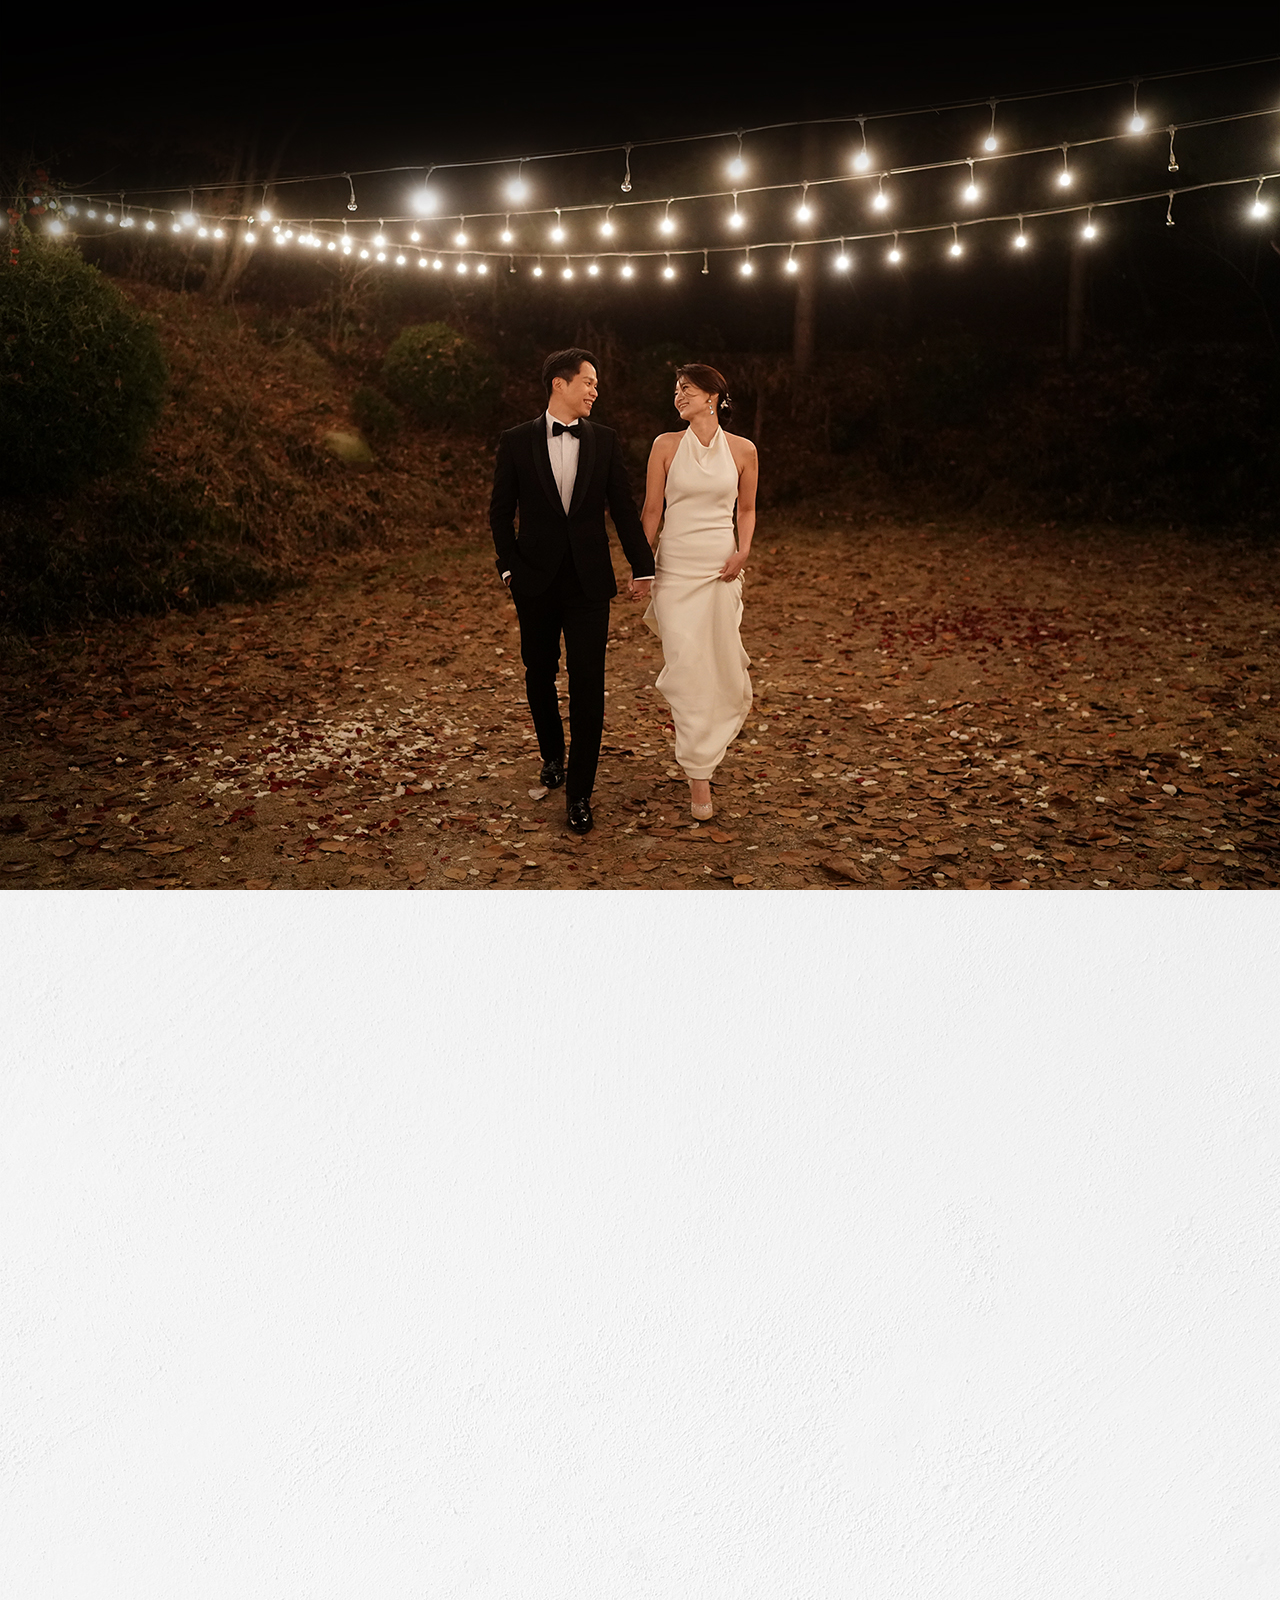
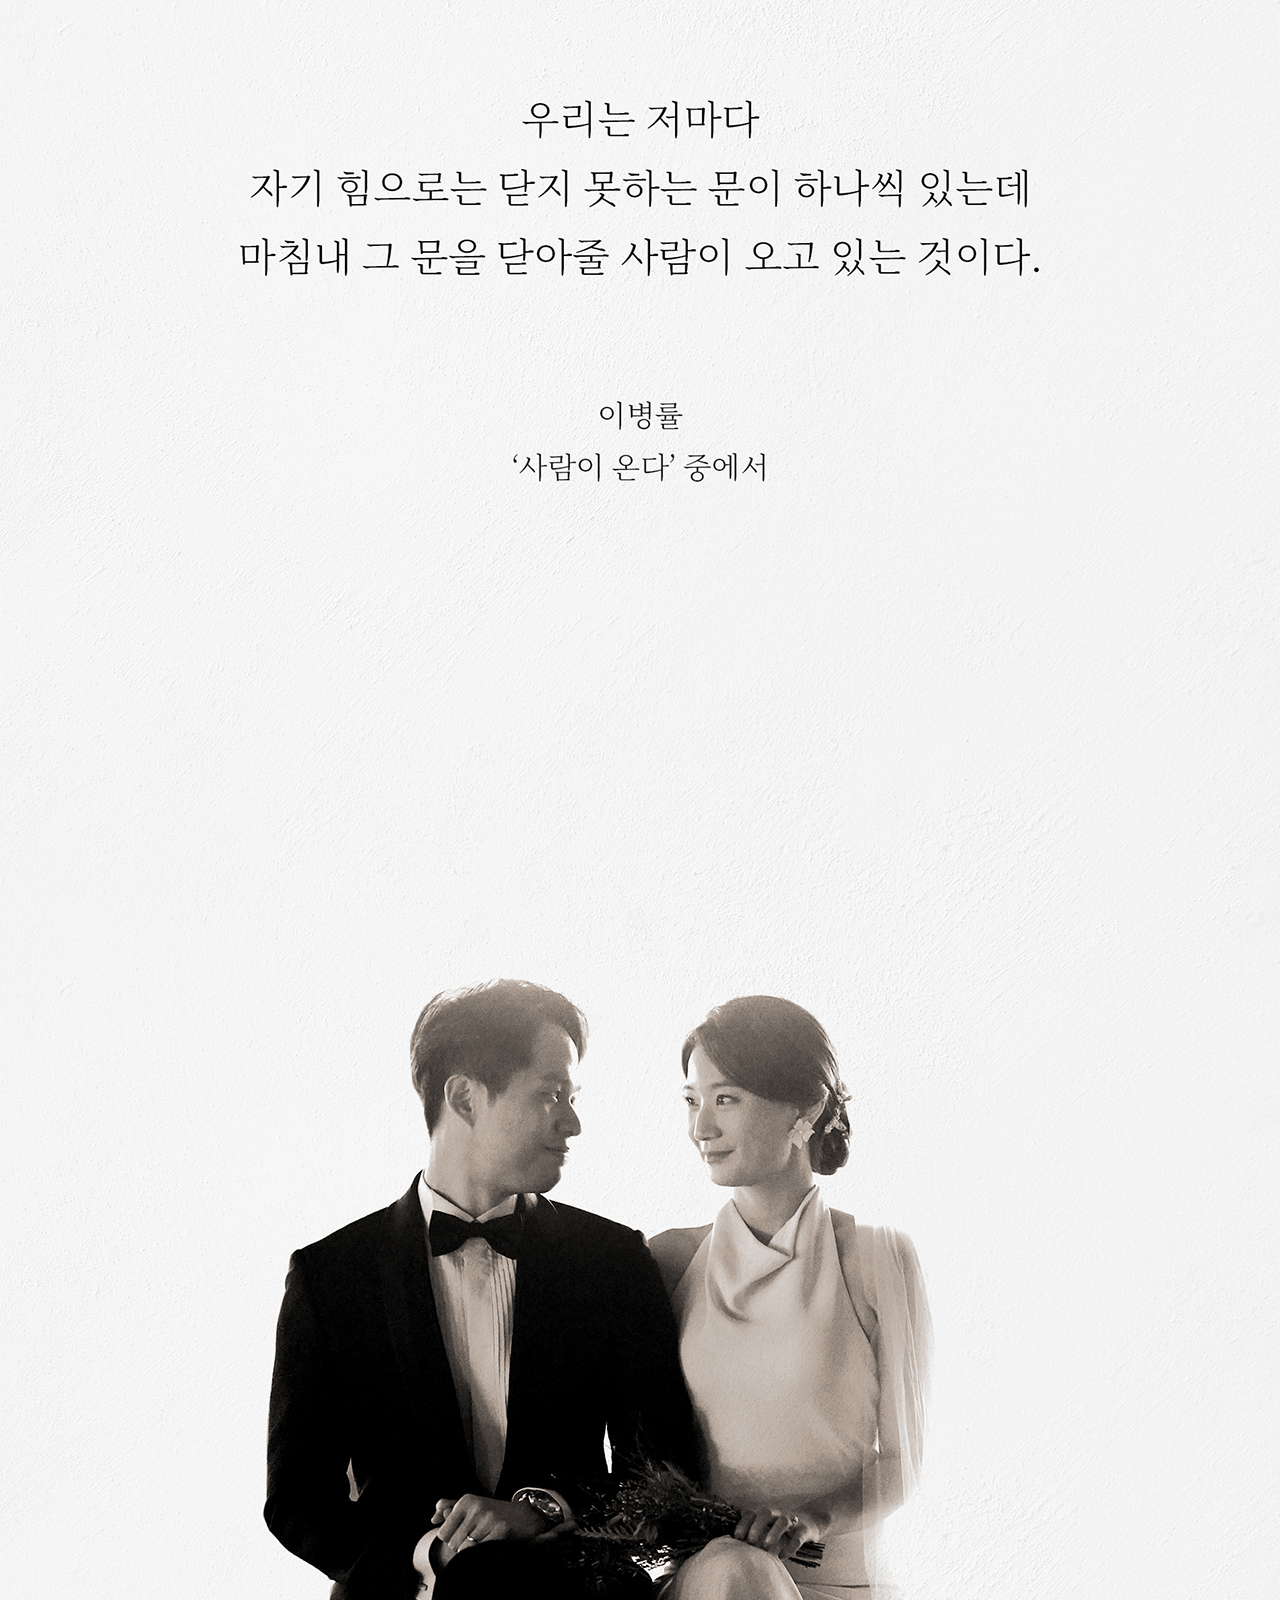
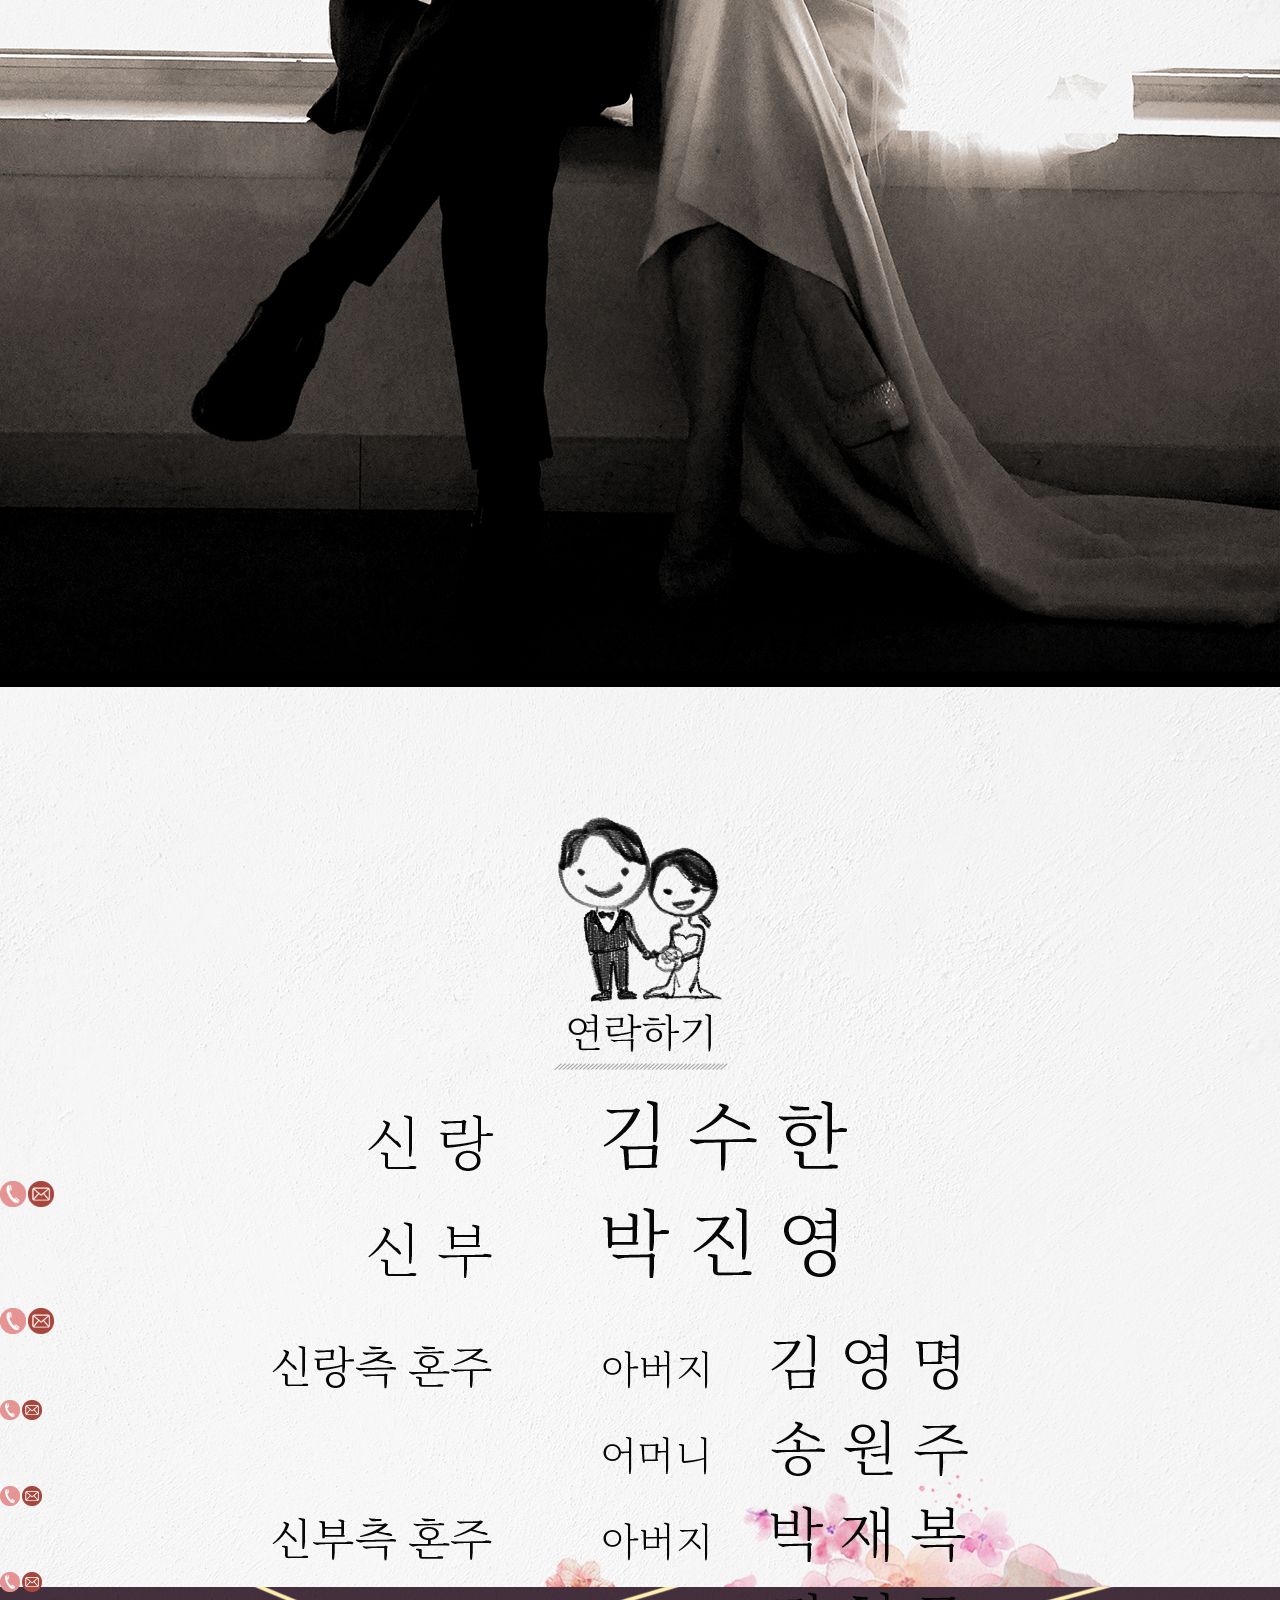
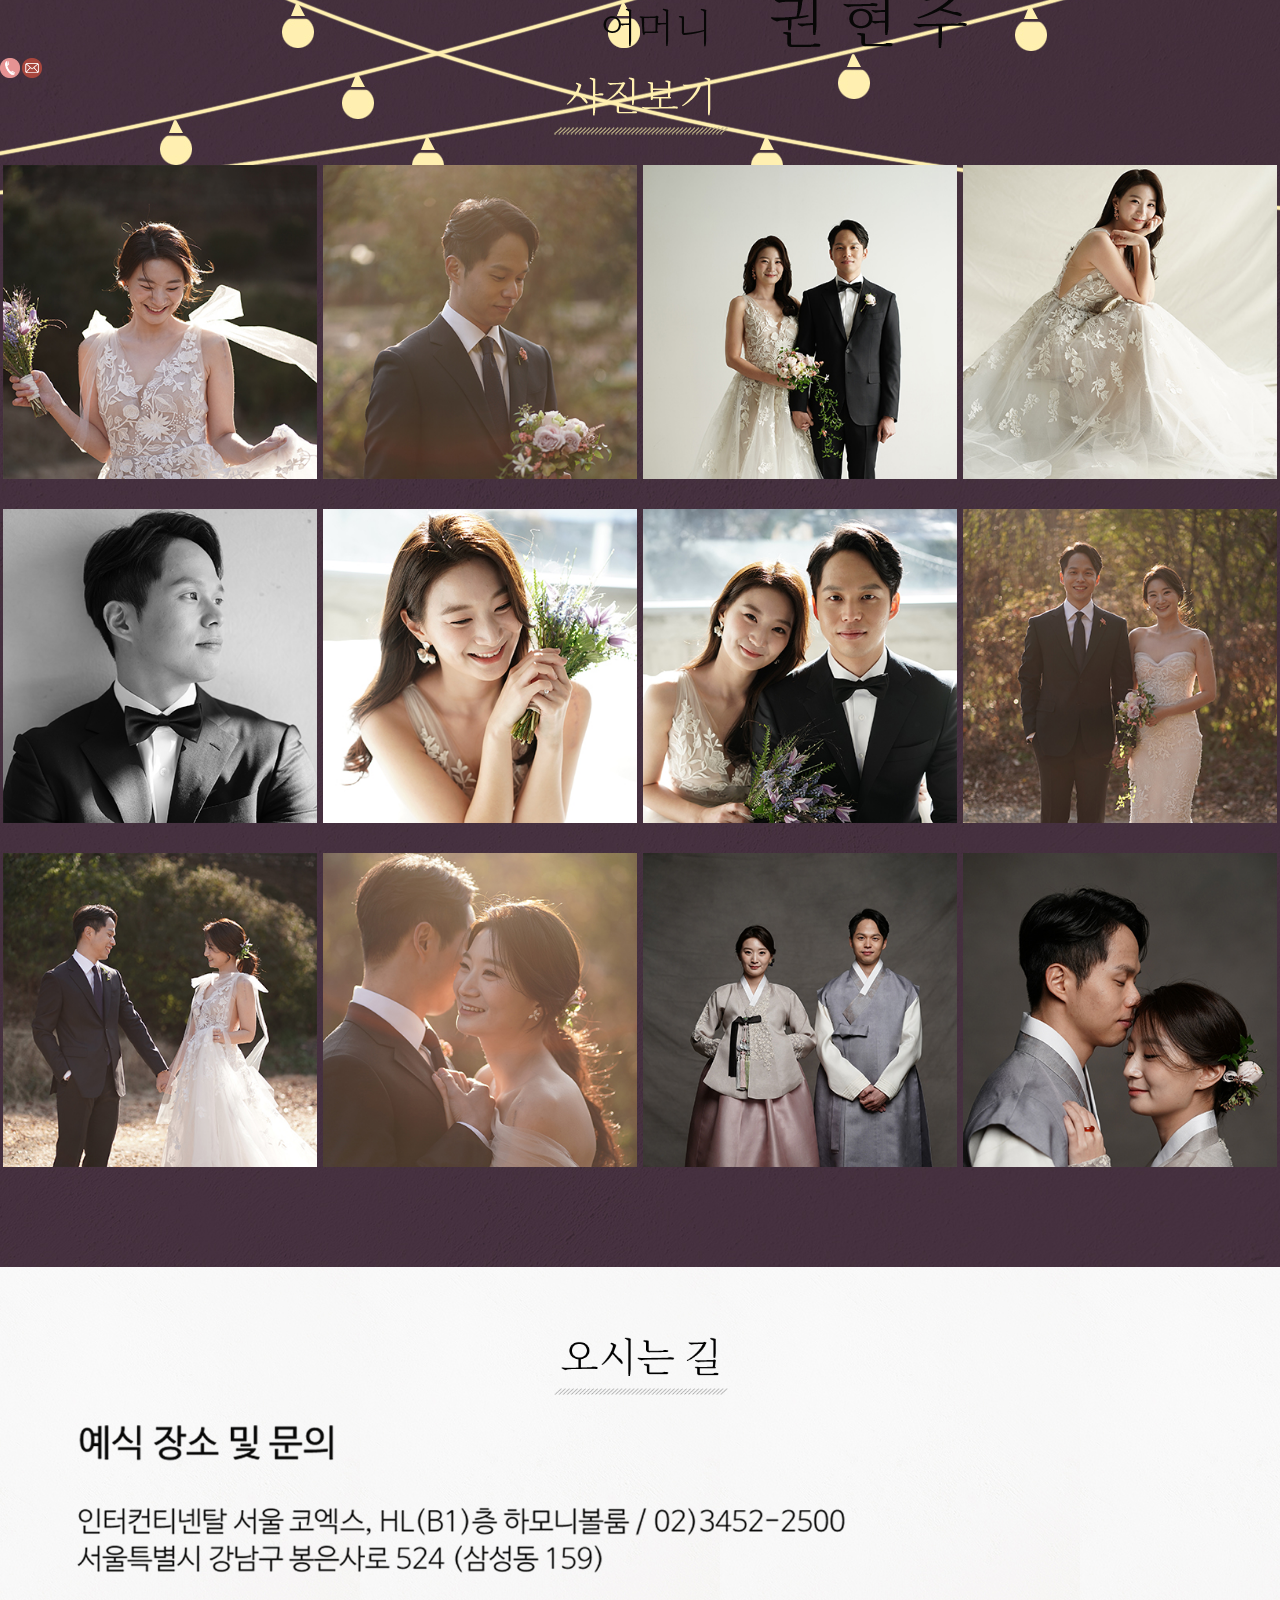
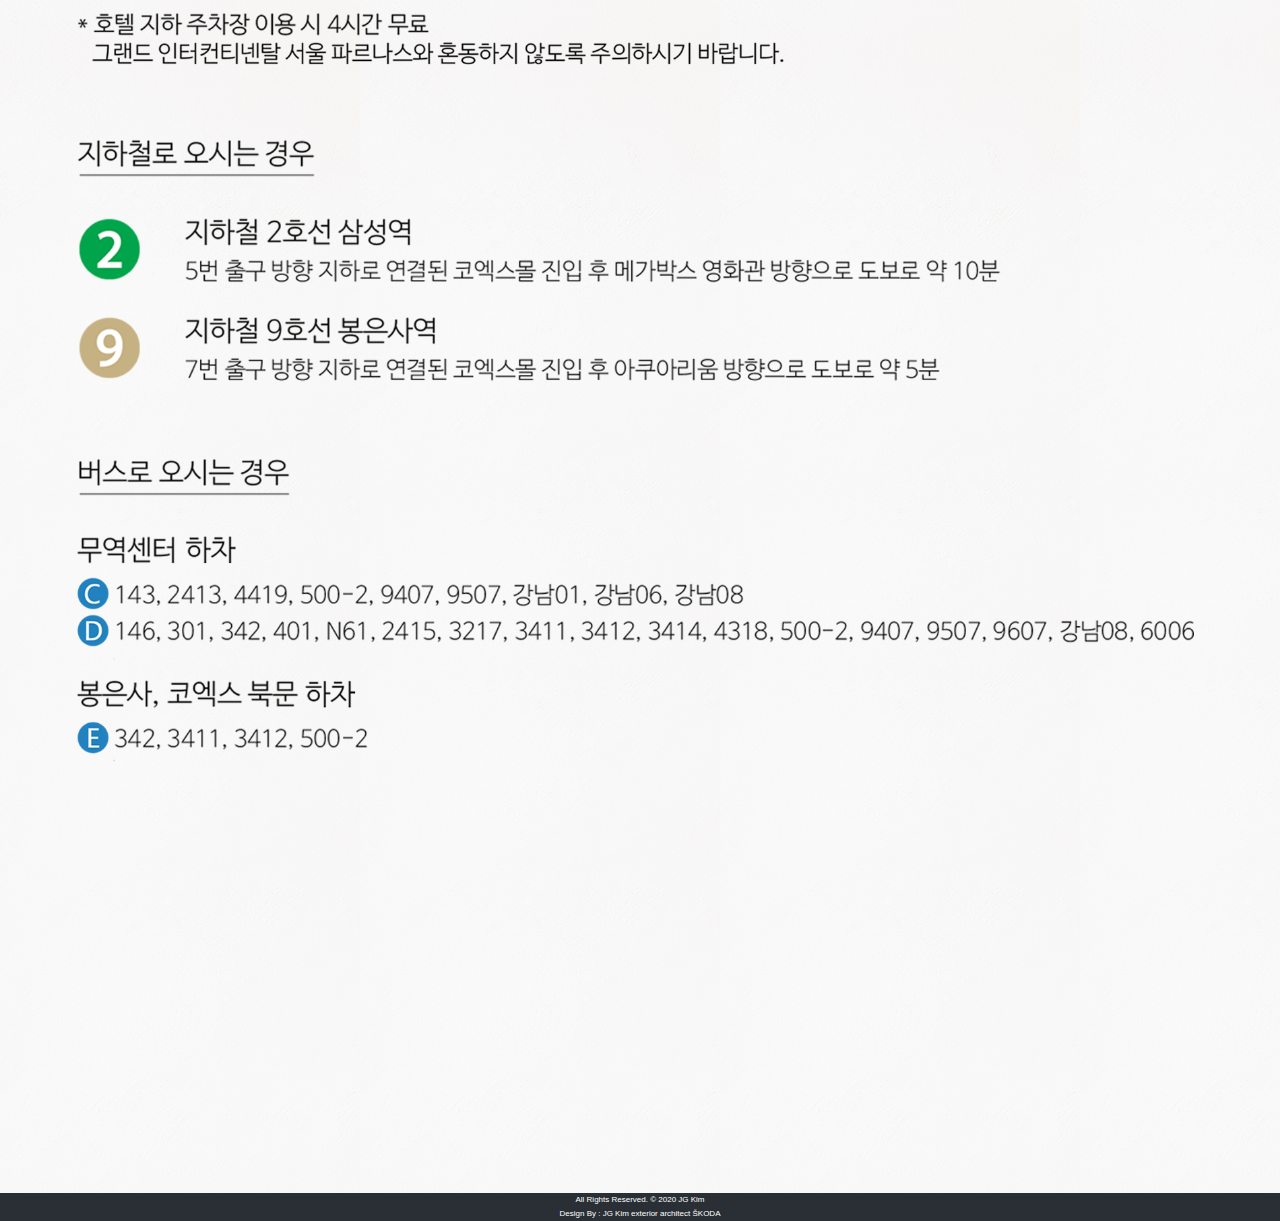
==== commit 8a5402f1: "Add files via upload" ====
--- a/index.html
+++ b/index.html
@@ -50,13 +50,75 @@
 <body id="home" data-spy="scroll" data-target="#navbar-wd" data-offset="98">
 
 	<!-- LOADER -->
-    <div id="preloader">
-		<div class="preloader pulse">
-			<h3>Soohan and Jinyoung</h3>
-		</div>
-    </div><!-- end loader -->
+	<div class="loadingio-spinner-heart-sq5ecmm4pda"><div class="ldio-s2ez2kj3qk">
+		<div><div></div></div>
+		</div></div>
+		<style type="text/css">
+		@keyframes ldio-s2ez2kj3qk {
+			0% { transform: scale(.85) }
+			5% { transform: scale(1) }
+		   39% { transform: scale(.75) }
+		   45% { transform: scale(.9) }
+		   60% { transform: scale(.85) }
+		  100% { transform: scale(.8) }
+		}
+		.ldio-s2ez2kj3qk > div {
+		  animation: ldio-s2ez2kj3qk 1.408450704225352s infinite cubic-bezier(0.215, 0.61, 0.355, 1);
+		  transform-origin: 77px 77px;
+		}
+		.ldio-s2ez2kj3qk > div div {
+		  top: 55.44px;
+		  left: 46.2px;
+		  position: absolute;
+		  width: 61.6px;
+		  height: 61.6px;
+		  background: #fff0b0;
+		  transform: rotate(45deg);
+		}
+		.ldio-s2ez2kj3qk > div div:after, .ldio-s2ez2kj3qk > div div:before {
+		  content: " ";
+		  position: absolute;
+		  display: block;
+		  width: 61.6px;
+		  height: 61.6px;
+		  background: #fff0b0;
+		}
+		.ldio-s2ez2kj3qk > div div:before {
+		  left: -40.04px;
+		  border-radius: 50% 0 0 50%;
+		}
+		.ldio-s2ez2kj3qk > div div:after {
+		  top: -40.04px;
+		  border-radius: 50% 50% 0 0;
+		} 
+		.loadingio-spinner-heart-sq5ecmm4pda {
+		  width: 154px;
+		  height: 154px;
+		  display: inline-block;
+		  overflow: hidden;
+		  background: #030207;
+		}
+		.ldio-s2ez2kj3qk {
+		  width: 100%;
+		  height: 100%;
+		  position: relative;
+		  transform: translateZ(0) scale(1);
+		  backface-visibility: hidden;
+		  transform-origin: 0 0; /* see note above */
+		}
+		.ldio-s2ez2kj3qk div { box-sizing: content-box; }
+		/* generated by https://loading.io/ */
+		</style>
+
+	<!-- end loader -->
     <!-- END LOADER -->
 	
+	<!-- BACKGROUND MUSIC -->
+	<audio src="images/I_Won`t_Give_Up.mp3" autoplay >
+
+	</audio>
+	<!-- END MUSIC -->
+
 	<!-- Start header -->
 	<header class="top-header">
 		<nav class="navbar header-nav navbar-expand-lg">
@@ -104,57 +166,64 @@
 
 		</div>
 		<div class="contact-title">
-
 			<img src="images/t1b.png" class="img-fluid" alt="Responsive image">
 		</div>
 		<div class="groom">
-			<img src="images/a2a.png" width="211" height="13">
-
-			<a href="tel:01071431111">	<img src="images/button1.png" width="26" height="26">
-			</a>
-			<a href="sms:01071431111">	<img src="images/button2.png" width="26" height="26">
-			</a>
-		</div>
-
+			<img src="images/a2a.png" class="img-fluid" alt="Responsive image">
+		</div>
+		<div class="contact-button">
+			<a href="tel:01087315084">	<img src="images/button1.png" width="26" height="26">
+			</a>
+			<a href="sms:01087315084">	<img src="images/button2.png" width="26" height="26">
+			</a>
+		</div>
 		<div class="bride">
-			<img src="images/a2b.png" width="211" height="13">
-			<a href="tel:01071432222">	<img src="images/button1.png" width="26" height="26">
-			</a>
-			<a href="sms:01071432222">	<img src="images/button2.png" width="26" height="26">
-			</a>
-		</div>
-
+			<img src="images/a2b.png" class="img-fluid" alt="Responsive image">
+		</div>
+		<div class="contact-button">
+			<a href="tel:01024413311">	<img src="images/button1.png" width="26" height="26">
+			</a>
+			<a href="sms:01024413311">	<img src="images/button2.png" width="26" height="26">
+			</a>
+		</div>
 		<div class="groom-f">
-			<img src="images/a3a.png" width="211" height="10">
-			<a href="tel:01071433333">	<img src="images/button1.png" width="20" height="20">
-			</a>
-			<a href="sms:01071433333">	<img src="images/button2.png" width="20" height="20">
-			</a>
-		</div>
-
+			<img src="images/a3a.png" class="img-fluid" alt="Responsive image">
+		</div>
+		<div class="contact-button">
+			<a href="tel:01071595084">	<img src="images/button1.png" width="20" height="20">
+			</a>
+			<a href="sms:01071595084">	<img src="images/button2.png" width="20" height="20">
+			</a>
+		</div>
 		<div class="groom-m">
-			<img src="images/a3b.png" width="211" height="10">
-			<a href="tel:01071434444">	<img src="images/button1.png" width="20" height="20">
-			</a>
-			<a href="sms:01071434444">	<img src="images/button2.png" width="20" height="20">
-			</a>
-		</div>		
-		
+			<img src="images/a3b.png" class="img-fluid" alt="Responsive image">
+		</div>
+		<div class="contact-button">
+			<a href="tel:01029705084">	<img src="images/button1.png" width="20" height="20">
+			</a>
+			<a href="sms:01029705084">	<img src="images/button2.png" width="20" height="20">
+			</a>
+		</div>
 		<div class="bride-f">
-			<img src="images/a3c.png" width="211" height="10">
-			<a href="tel:01071435555">	<img src="images/button1.png" width="20" height="20">
-			</a>
-			<a href="sms:01071435555">	<img src="images/button2.png" width="20" height="20">
-			</a>
-		</div>		
-		
-		<div class="groom-f">
-			<img src="images/a3d.png" width="211" height="10">
-			<a href="tel:01071436666">	<img src="images/button1.png" width="20" height="20">
-			</a>
-			<a href="sms:01071436666">	<img src="images/button2.png" width="20" height="20">
-			</a>
-		</div>
+			<img src="images/a3c.png" class="img-fluid" alt="Responsive image">
+		</div>
+		<div class="contact-button">
+			<a href="tel:01038033311">	<img src="images/button1.png" width="20" height="20">
+			</a>
+			<a href="sms:01038033311">	<img src="images/button2.png" width="20" height="20">
+			</a>
+		</div>
+		<div class="bride-m">
+			<img src="images/a3d.png" class="img-fluid" alt="Responsive image">
+		</div>
+		<div class="contact-button">
+			<a href="tel:01038113311">	<img src="images/button1.png" width="20" height="20">
+			</a>
+			<a href="sms:01038113311">	<img src="images/button2.png" width="20" height="20">
+			</a>
+		</div>
+
+	
 
 	
 	</div>
@@ -251,7 +320,7 @@
 			<img src="images/t3b.png" class="img-fluid" alt="Responsive image">
 		</div>
 		
-		<div class="map">
+		<div align="center">
 			<div id="daumRoughmapContainer1576932489974" class="root_daum_roughmap root_daum_roughmap_landing"></div>
 			<script charset="UTF-8" class="daum_roughmap_loader_script" src="https://ssl.daumcdn.net/dmaps/map_js_init/roughmapLoader.js"></script>
 			<script charset="UTF-8">
@@ -263,9 +332,8 @@
 				}).render();
 			</script>
 			
-
-			</div>
-
+	
+	
 		</div>
 		<div class="map-info">
 			<img src="images/a4.png" class="img-fluid" alt="Responsive image">
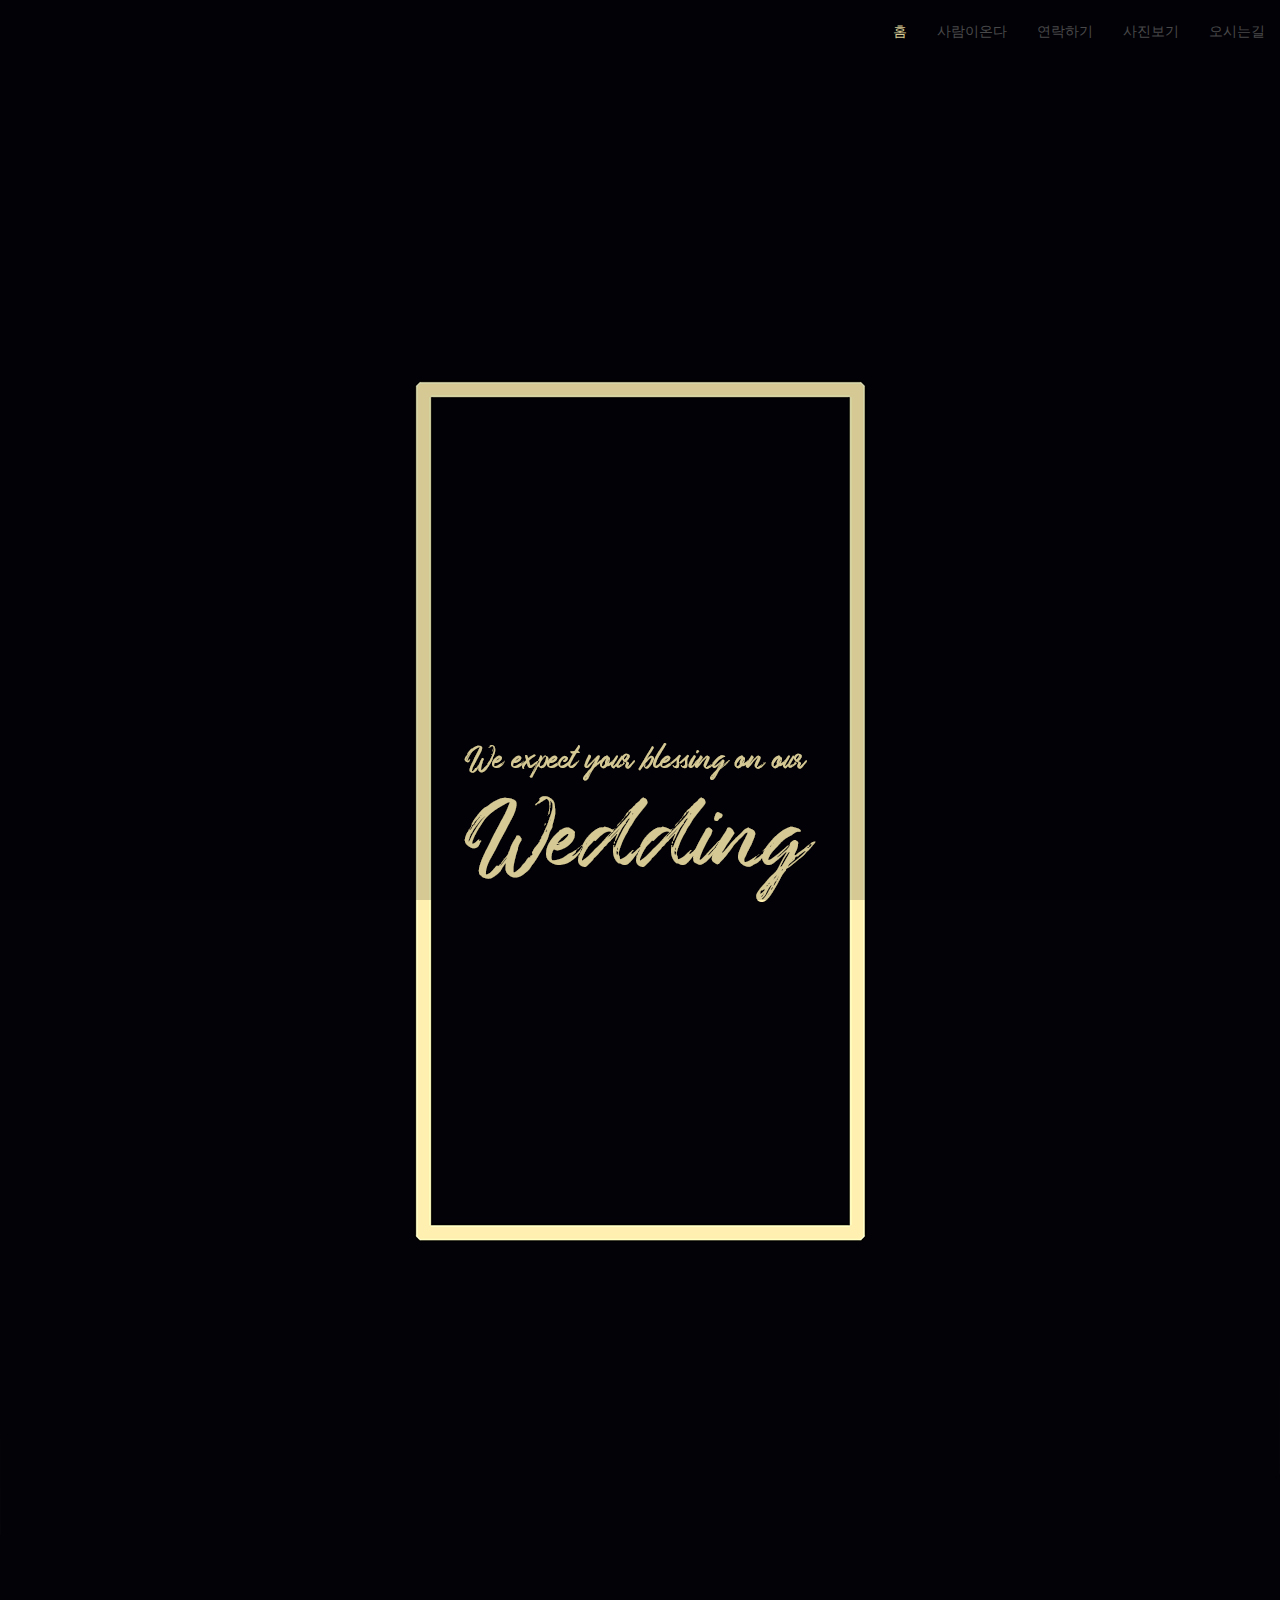
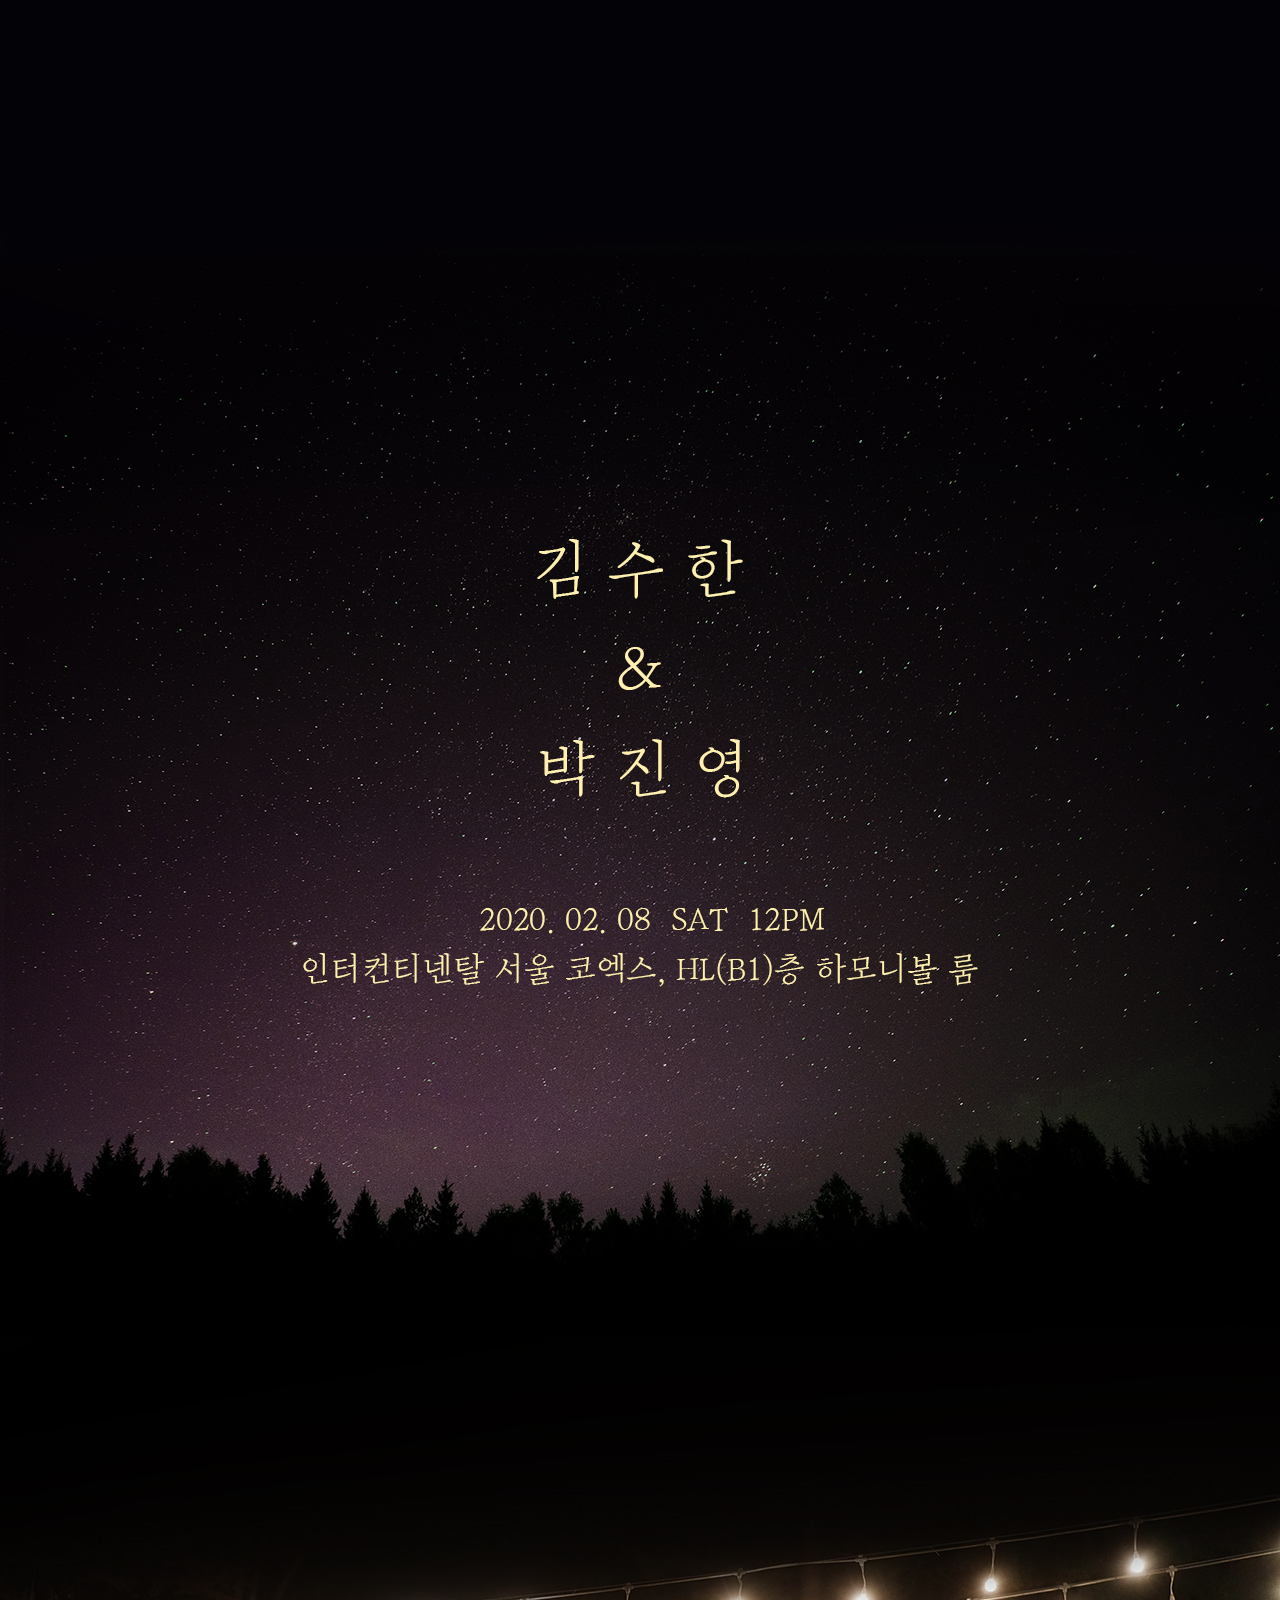
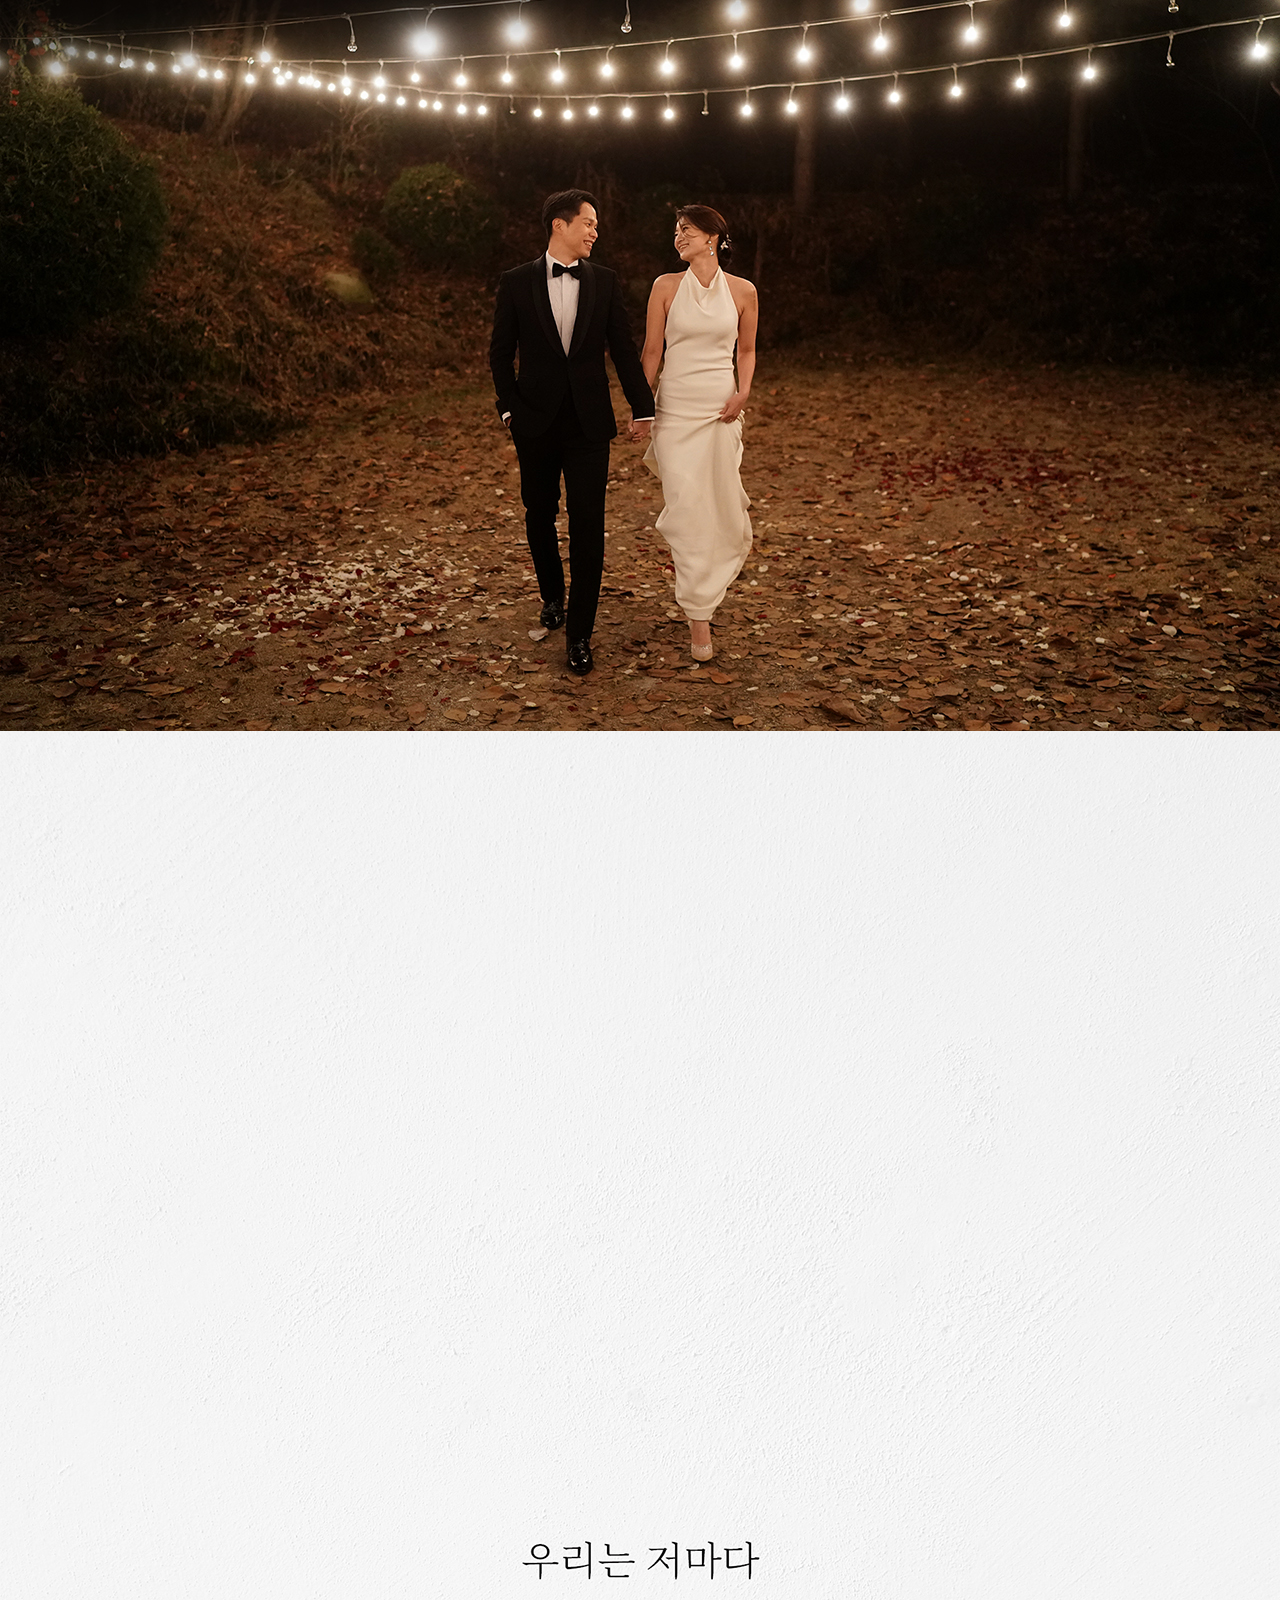
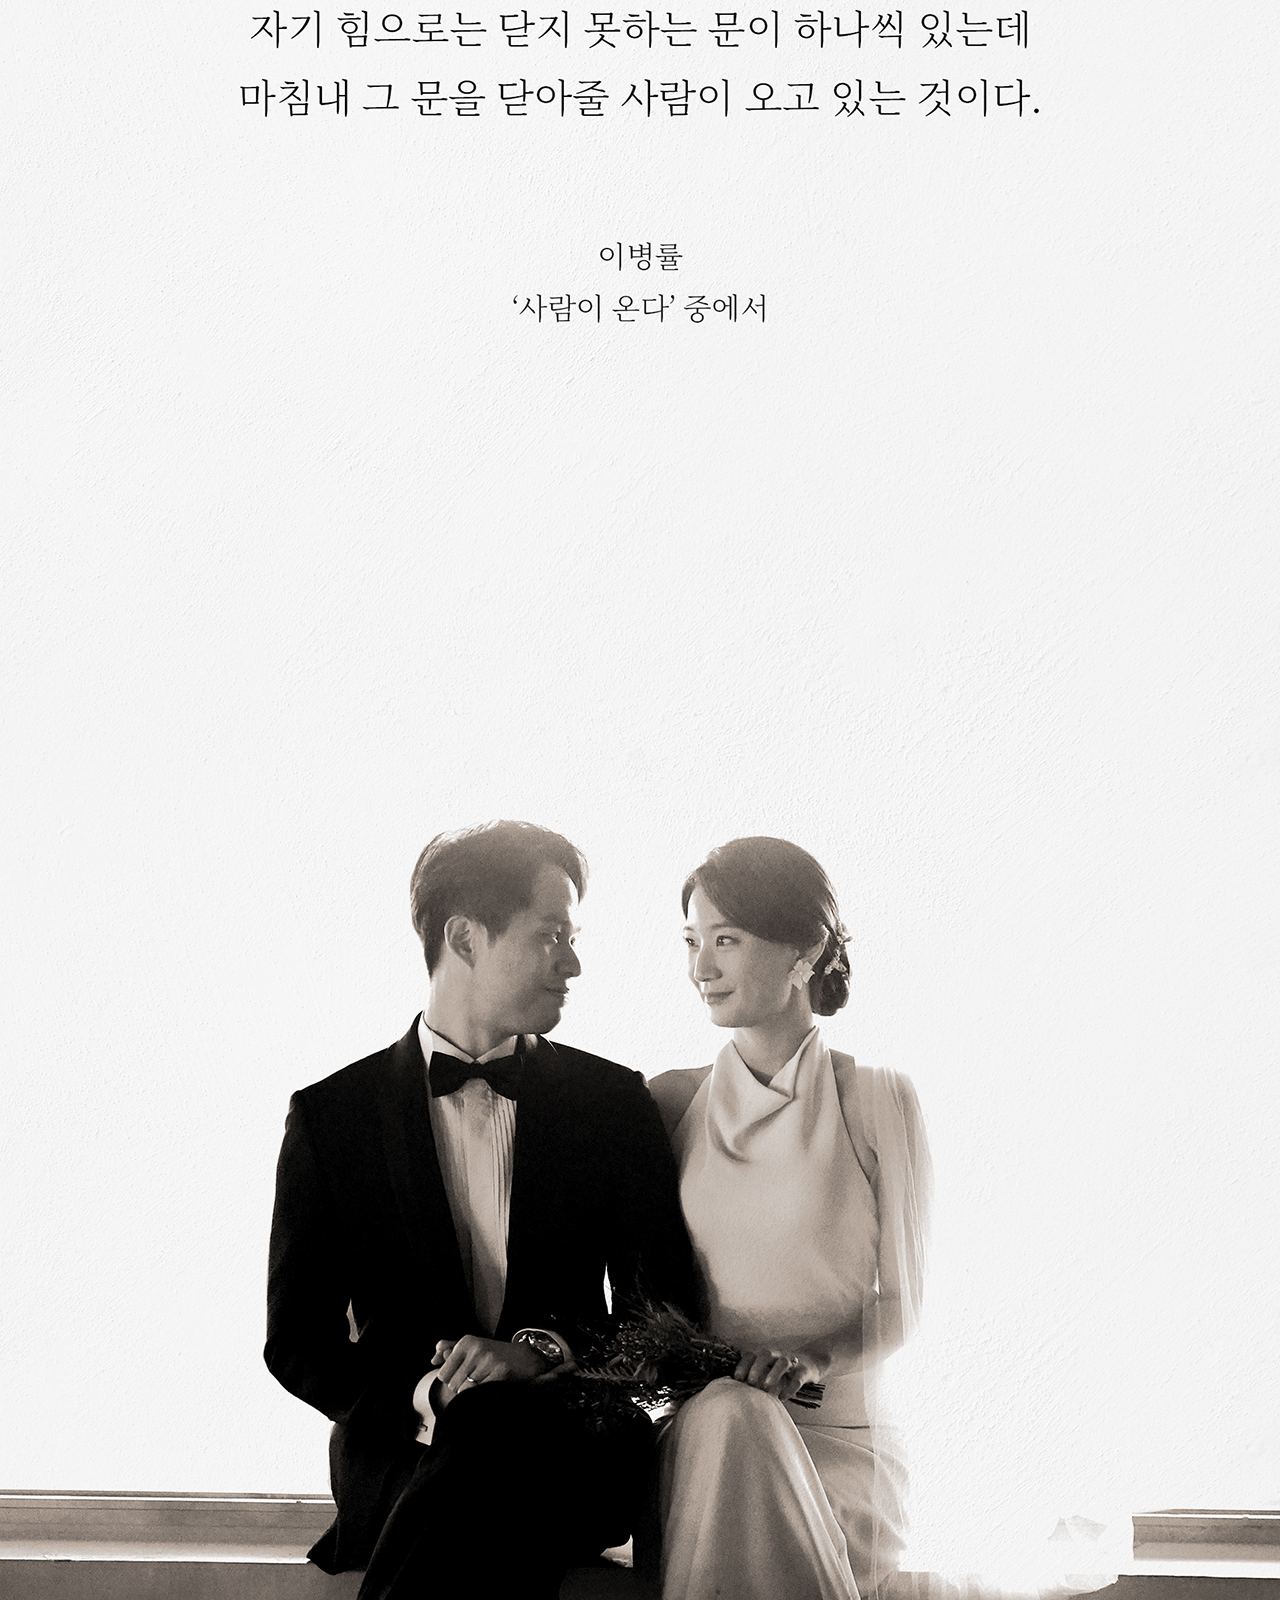
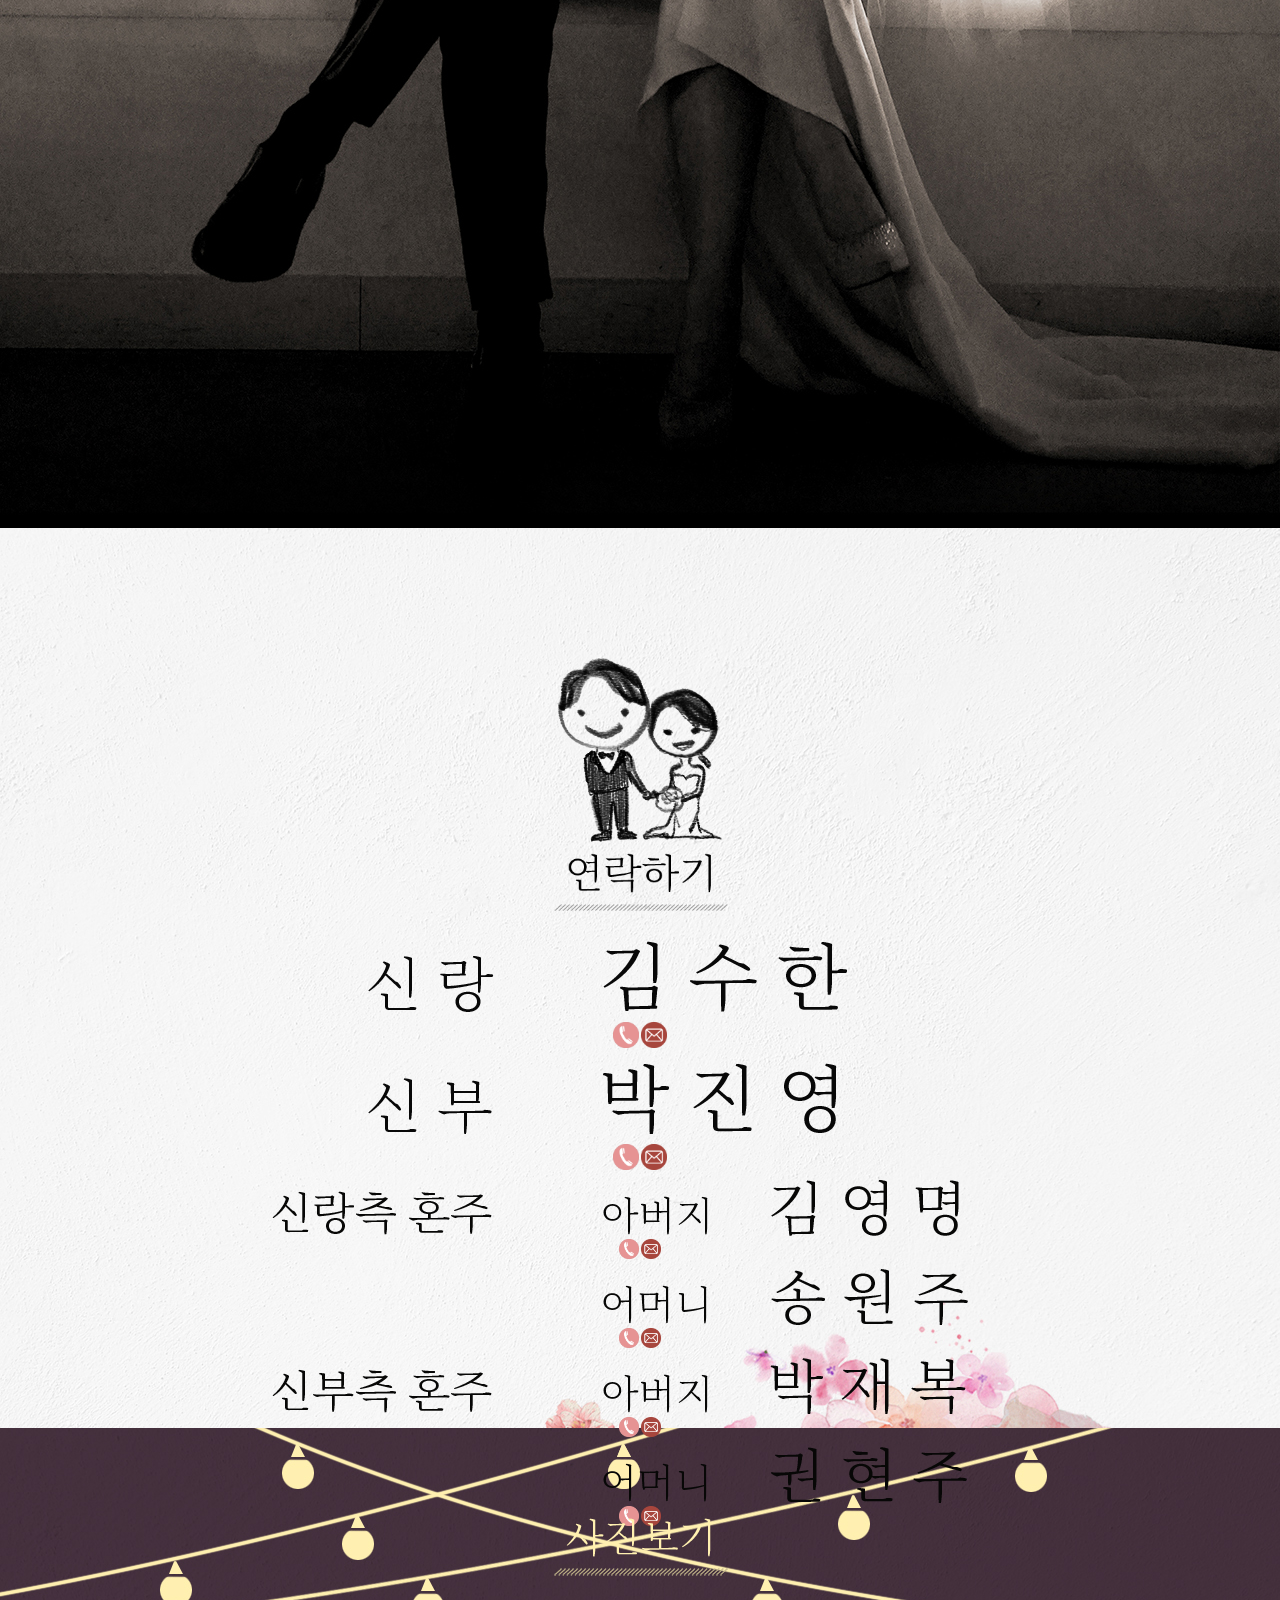
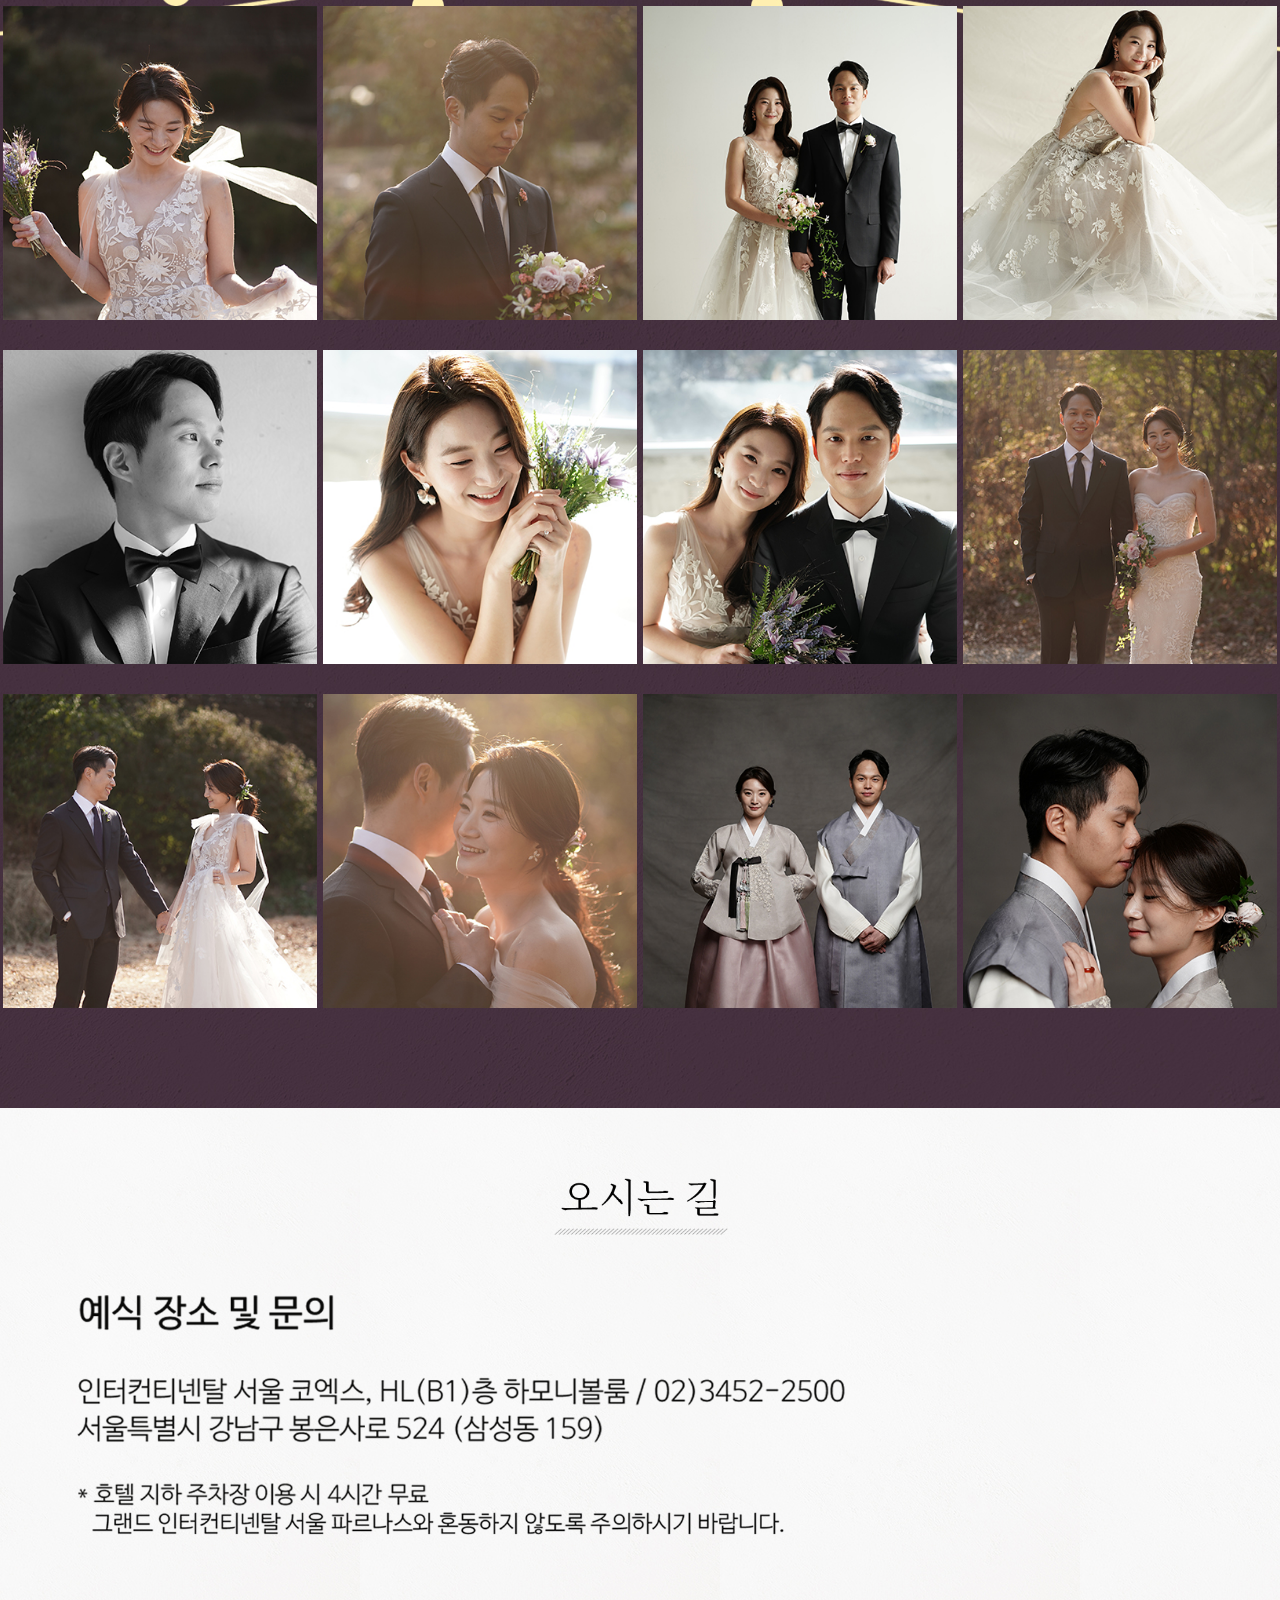
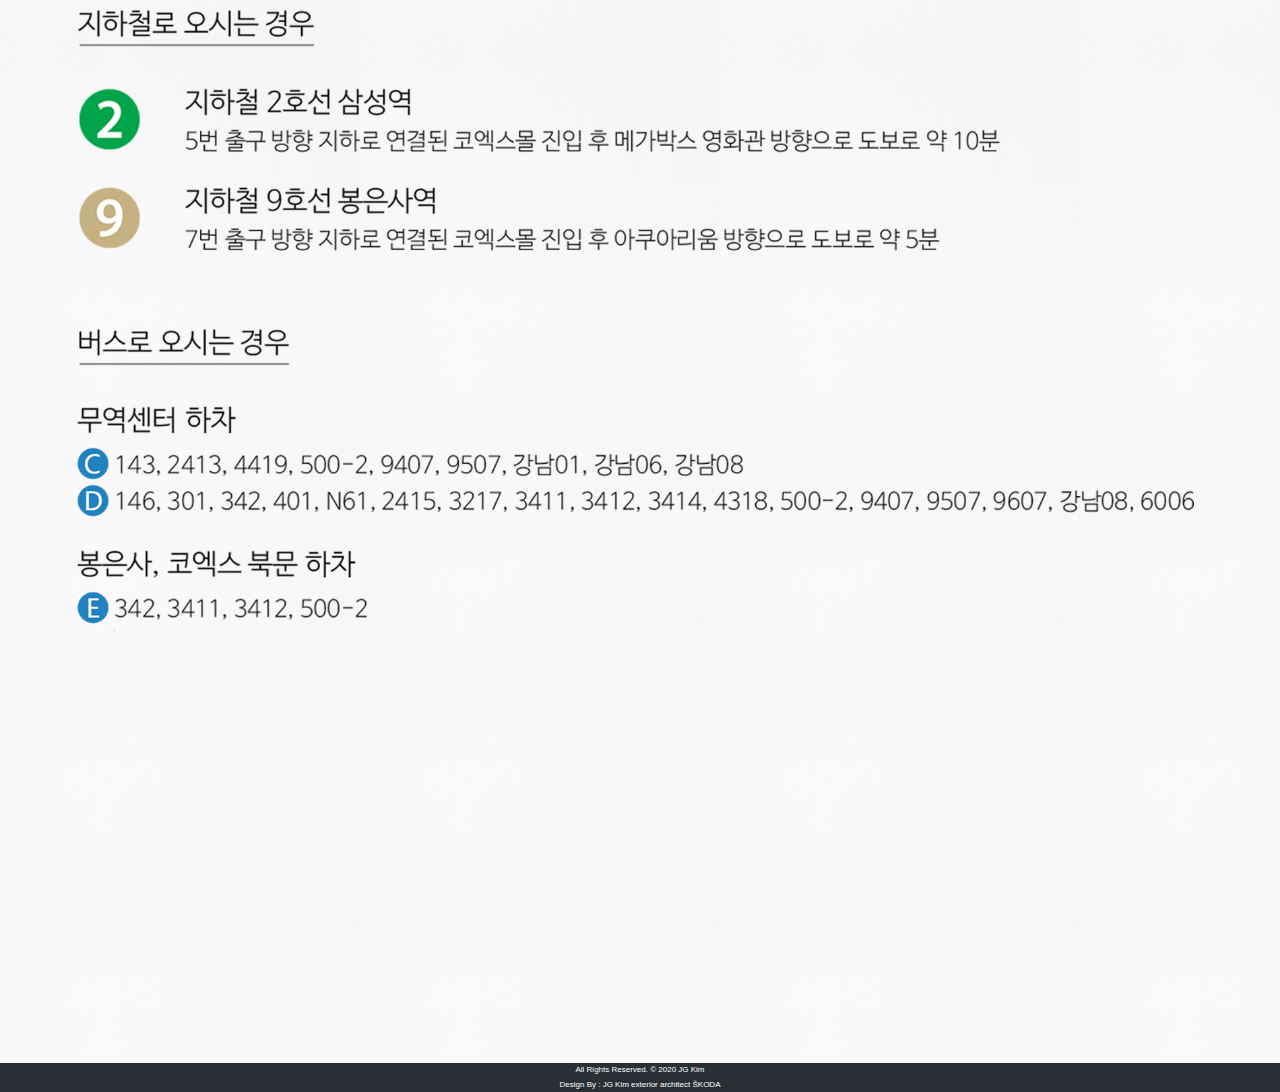
==== commit 173753ab: "Add files via upload" ====
--- a/index.html
+++ b/index.html
@@ -50,66 +50,12 @@
 <body id="home" data-spy="scroll" data-target="#navbar-wd" data-offset="98">
 
 	<!-- LOADER -->
-	<div class="loadingio-spinner-heart-sq5ecmm4pda"><div class="ldio-s2ez2kj3qk">
-		<div><div></div></div>
-		</div></div>
-		<style type="text/css">
-		@keyframes ldio-s2ez2kj3qk {
-			0% { transform: scale(.85) }
-			5% { transform: scale(1) }
-		   39% { transform: scale(.75) }
-		   45% { transform: scale(.9) }
-		   60% { transform: scale(.85) }
-		  100% { transform: scale(.8) }
-		}
-		.ldio-s2ez2kj3qk > div {
-		  animation: ldio-s2ez2kj3qk 1.408450704225352s infinite cubic-bezier(0.215, 0.61, 0.355, 1);
-		  transform-origin: 77px 77px;
-		}
-		.ldio-s2ez2kj3qk > div div {
-		  top: 55.44px;
-		  left: 46.2px;
-		  position: absolute;
-		  width: 61.6px;
-		  height: 61.6px;
-		  background: #fff0b0;
-		  transform: rotate(45deg);
-		}
-		.ldio-s2ez2kj3qk > div div:after, .ldio-s2ez2kj3qk > div div:before {
-		  content: " ";
-		  position: absolute;
-		  display: block;
-		  width: 61.6px;
-		  height: 61.6px;
-		  background: #fff0b0;
-		}
-		.ldio-s2ez2kj3qk > div div:before {
-		  left: -40.04px;
-		  border-radius: 50% 0 0 50%;
-		}
-		.ldio-s2ez2kj3qk > div div:after {
-		  top: -40.04px;
-		  border-radius: 50% 50% 0 0;
-		} 
-		.loadingio-spinner-heart-sq5ecmm4pda {
-		  width: 154px;
-		  height: 154px;
-		  display: inline-block;
-		  overflow: hidden;
-		  background: #030207;
-		}
-		.ldio-s2ez2kj3qk {
-		  width: 100%;
-		  height: 100%;
-		  position: relative;
-		  transform: translateZ(0) scale(1);
-		  backface-visibility: hidden;
-		  transform-origin: 0 0; /* see note above */
-		}
-		.ldio-s2ez2kj3qk div { box-sizing: content-box; }
-		/* generated by https://loading.io/ */
-		</style>
-
+	
+	<div id="preloader">
+		<div class="preloader pulse">
+			<h3>Soohan and Jinyoung</h3>
+		</div>
+	</div>
 	<!-- end loader -->
     <!-- END LOADER -->
 	
--- a/css/style.css
+++ b/css/style.css
@@ -1028,96 +1028,38 @@
 }
 
 .groom{
+	
 	padding-bottom: 10px;
 }
 
 .bride{
-	padding-bottom: 30px;
+	padding-top: 15px;	
+	padding-bottom: 10px;
 }
 
 .groom-f{
-	padding-bottom: 10px;
+	padding-top: 10px;
+	padding-bottom: 3px;
 }
 
 .groom-m{
-	padding-bottom: 10px;
+	padding-top: 10px;	
+	padding-bottom: 3px;
 }
 
 .bride-f{
-	padding-bottom: 10px;
+	padding-top: 10px;	
+	padding-bottom: 3px;
 }
 
 .bride-m{
-	padding-bottom: 10px;
-}
-
-.contact-buttona{
-	float: left;
-
-}
-
-.contact-button1{
-	
-}
-
-.contact-button2{
-	padding-left: 10px;
-
-}
-
-.contact-button3{
-
-	float: left;
-}
-
-.contact-button4{
-	padding-left: 10px;
-    width: 57px;
-
-}
-
-.contact-buttonb{
-	padding-top: 25px;
-}
-
-.contact-button5{
-    padding-left: 348px;
-	float: left;
-}
-
-.contact-button6{
-	padding-left: 8px;
-	float: left;
-}
-
-.contact-button7{
-	padding-left: 45px;
-	float: left;
-}
-
-.contact-button8{
-	padding-left: 8px;
-	float: left;
-}
-
-.contact-button9{
-    padding-left: 45px;
-	float: left;
-}
-
-.contact-button10{
-	padding-left: 8px;
-	float: left;
-}
-
-.contact-button11{
-	padding-left: 45px;
-	float: left;
-}
-
-.contact-button12{
-	padding-left: 8px;
-	float: left;
+	padding-top: 10px;	
+	padding-bottom: 3px;
+}
+
+.contact-button{
+	text-align: center;
+
 }
 
 
@@ -1207,6 +1149,7 @@
 	text-align: center;
 }
 .map-info{
+	padding-top: 30px;
 	padding-bottom: 120px;
 	
 }
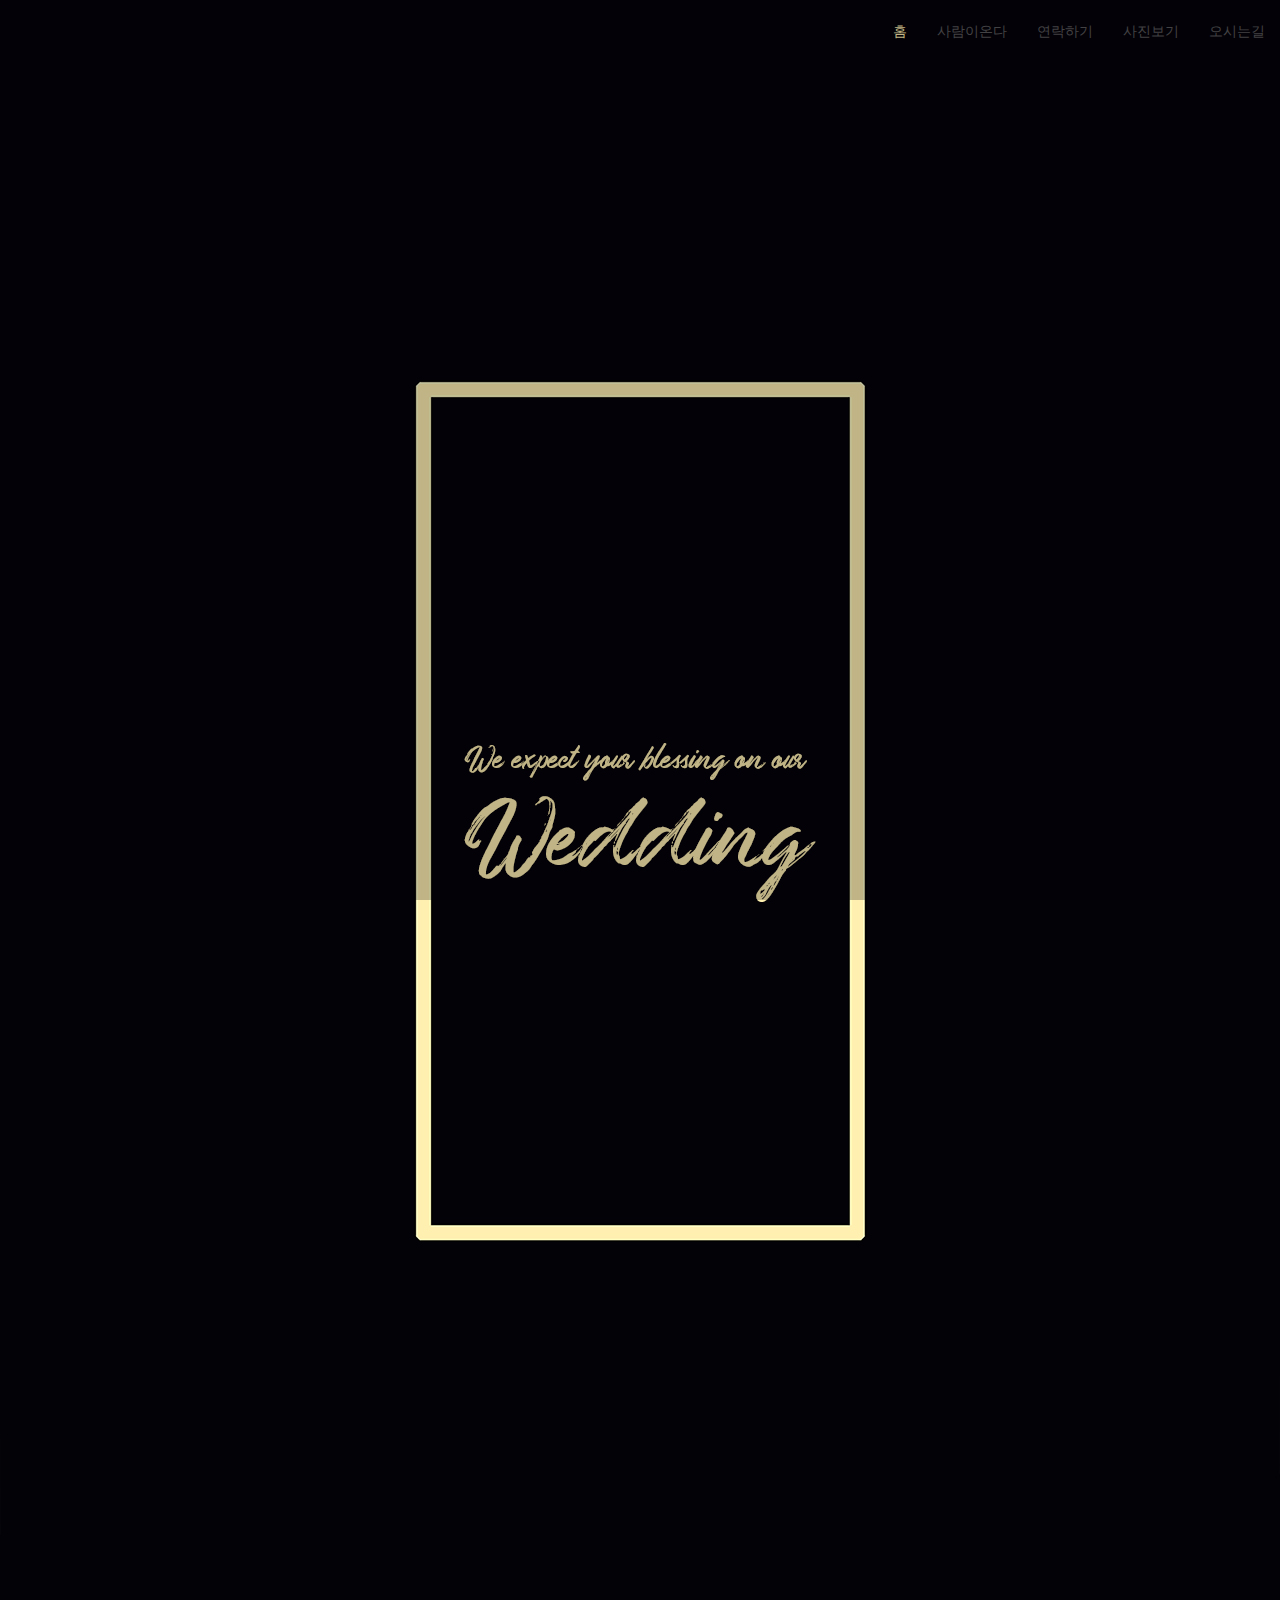
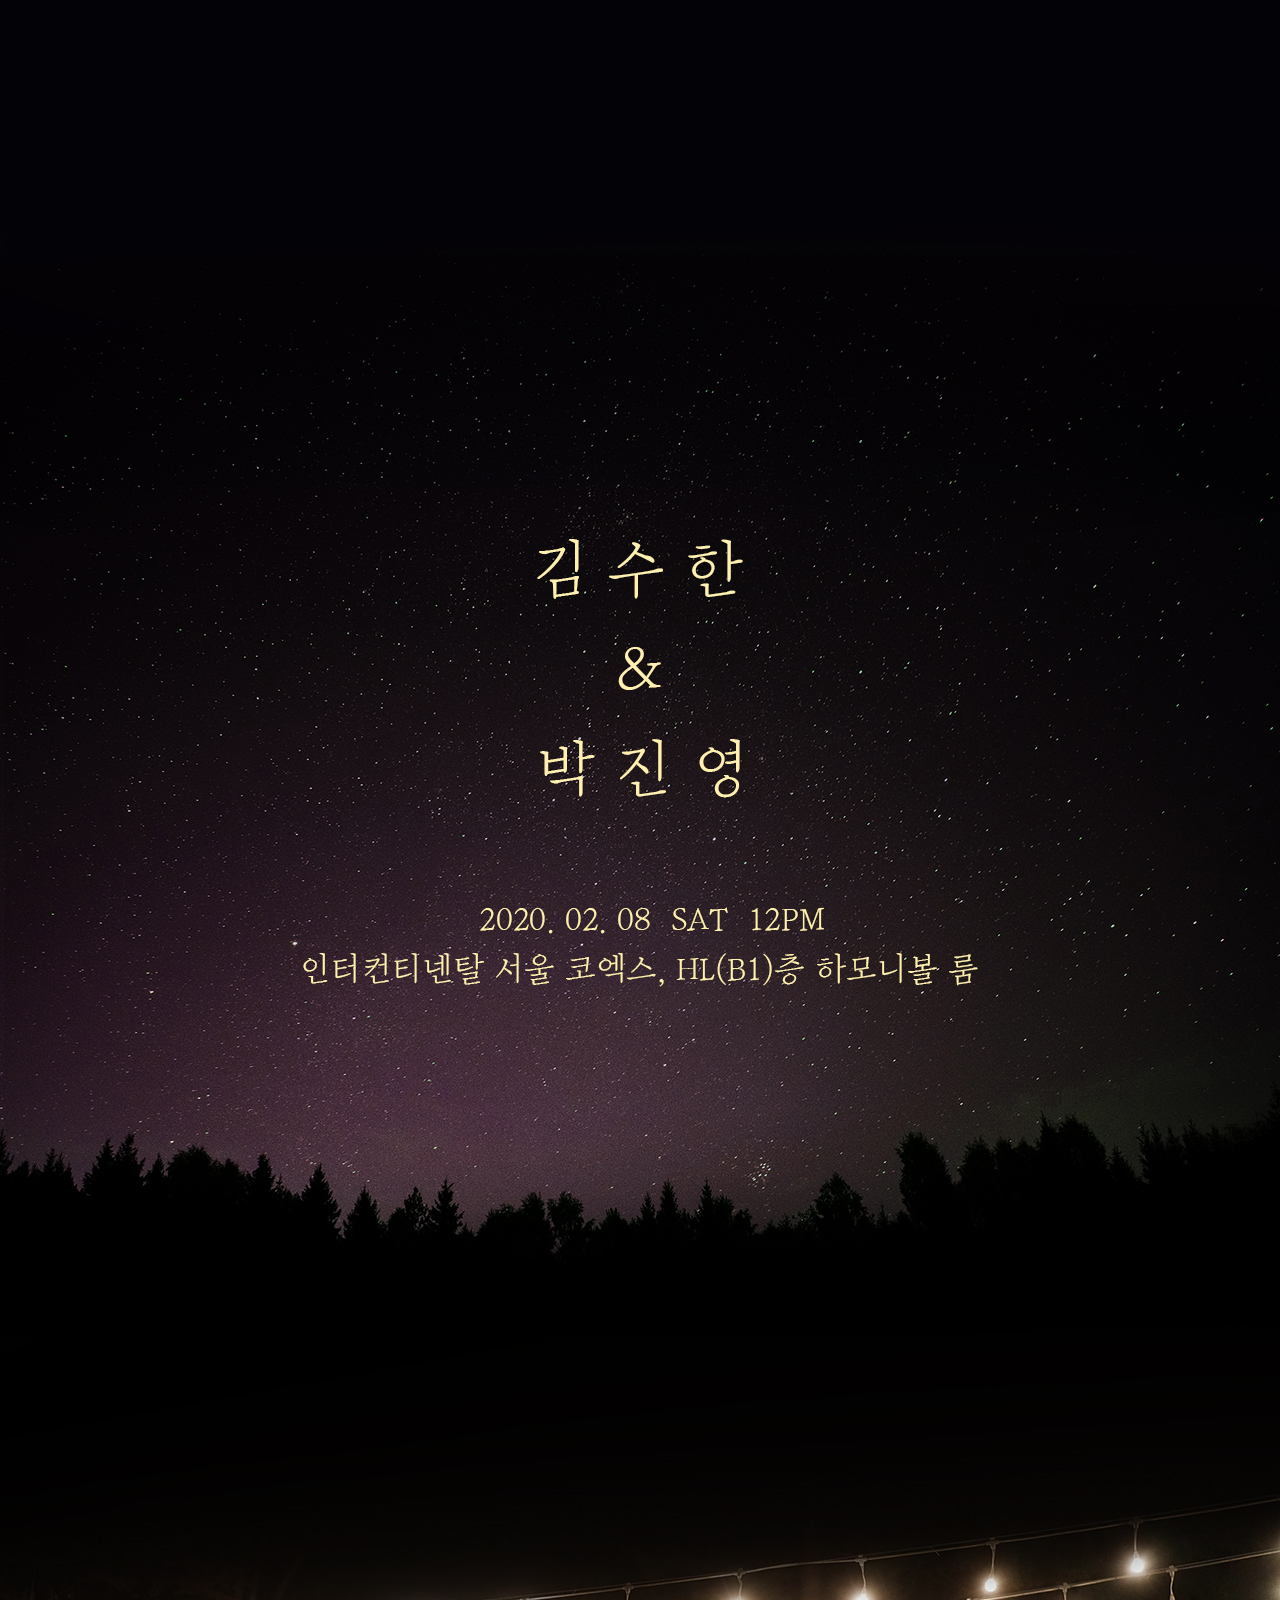
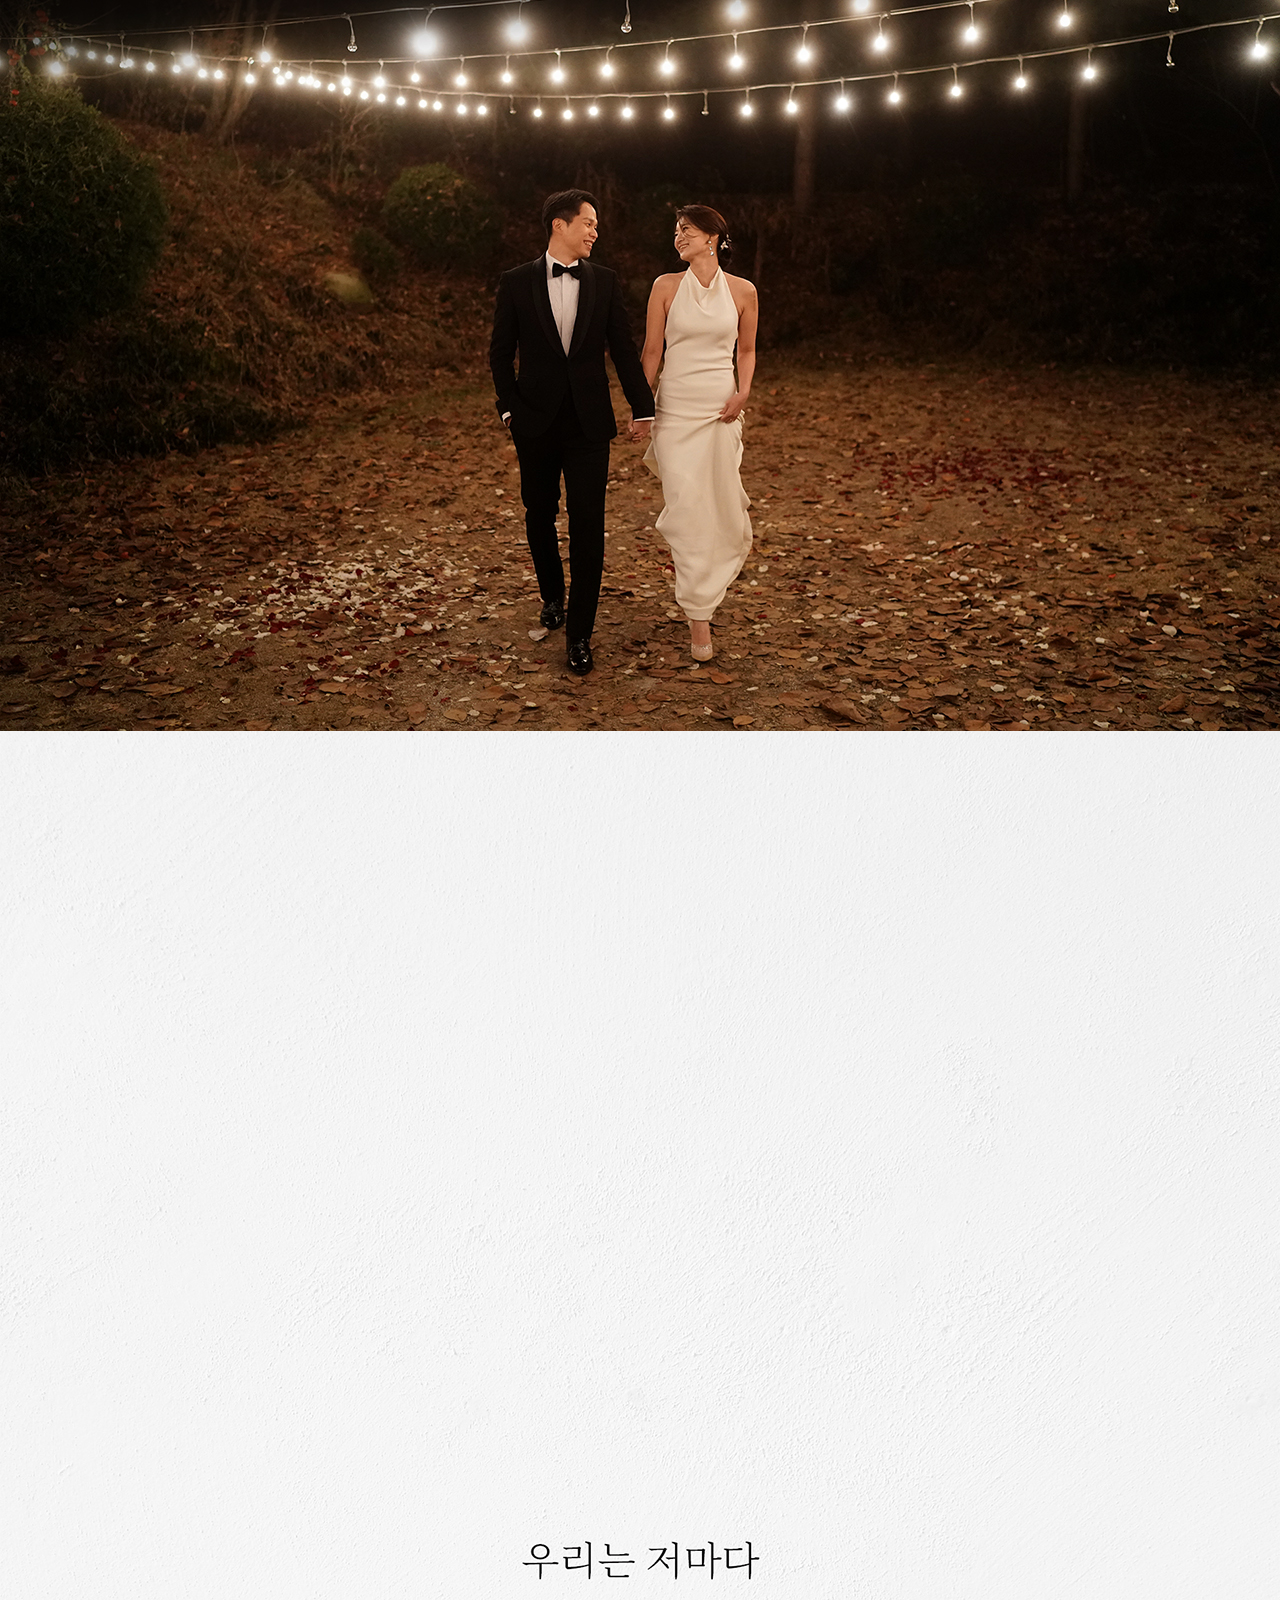
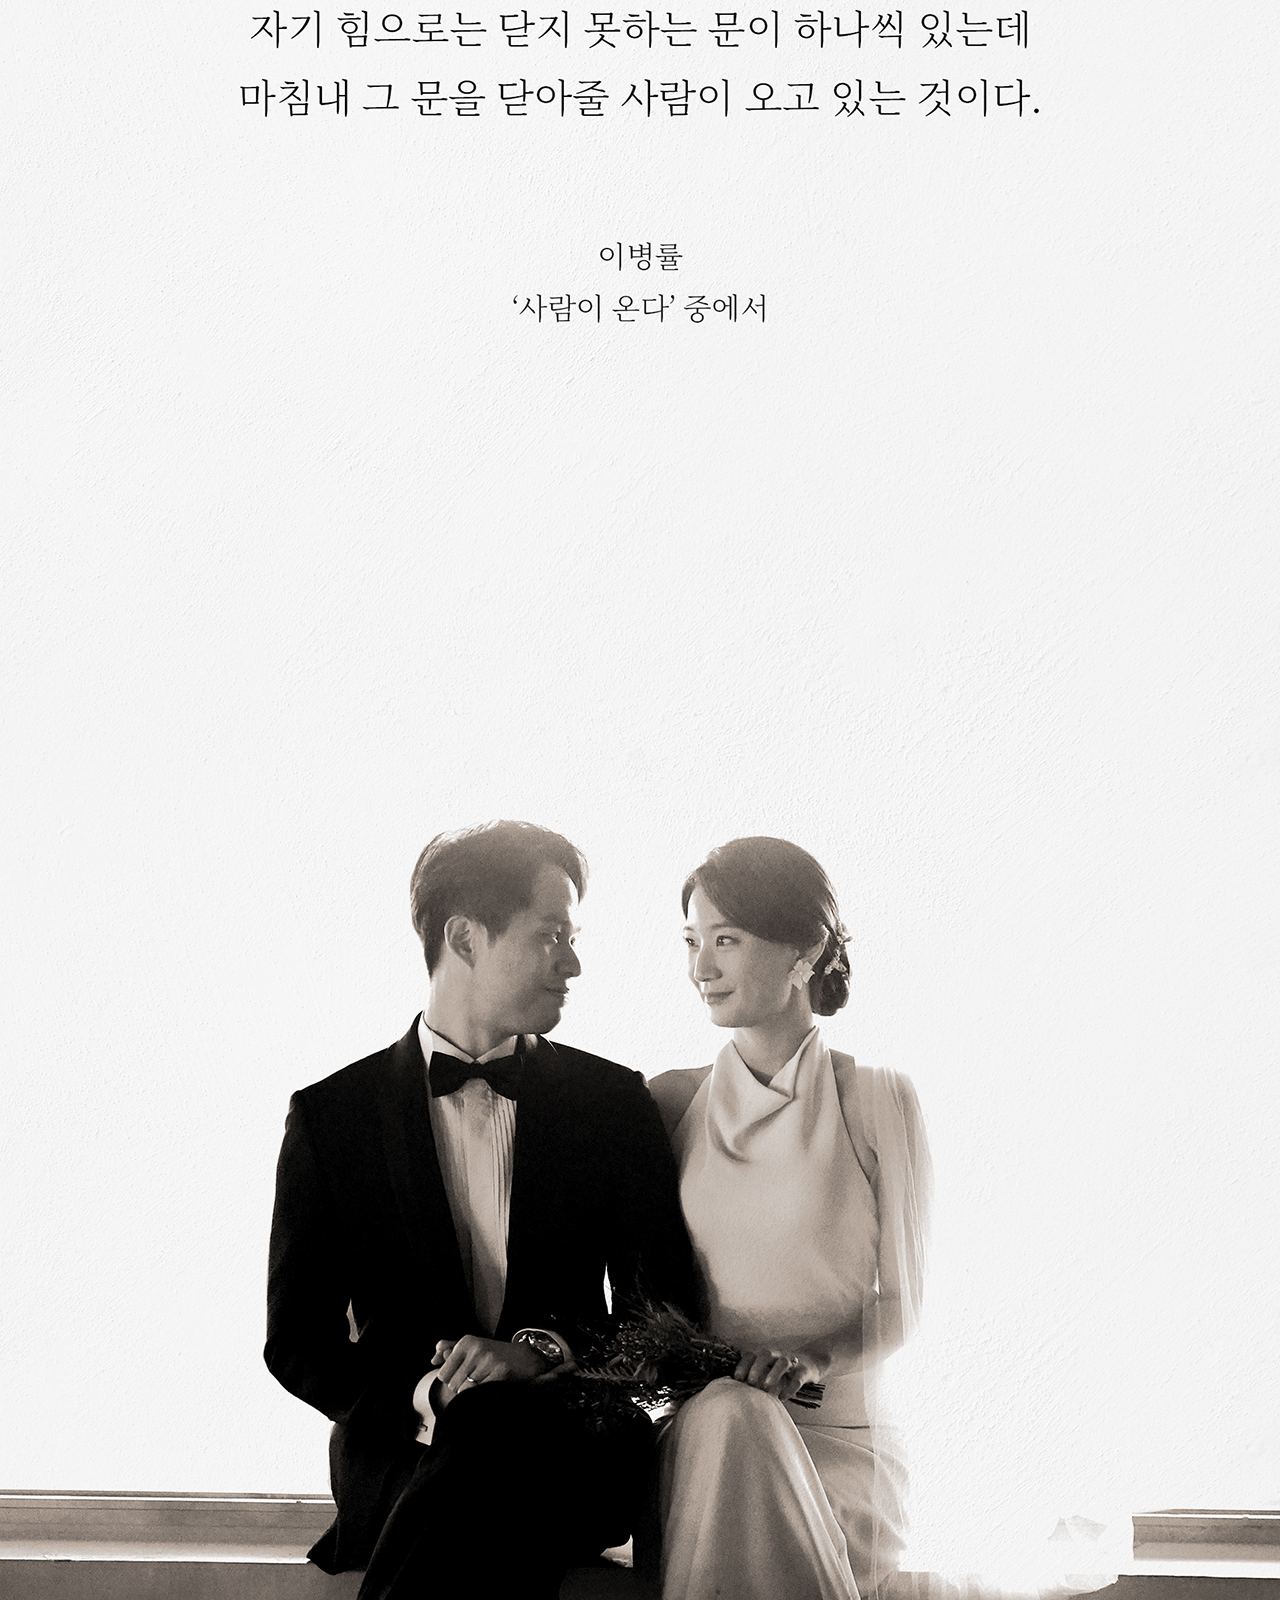
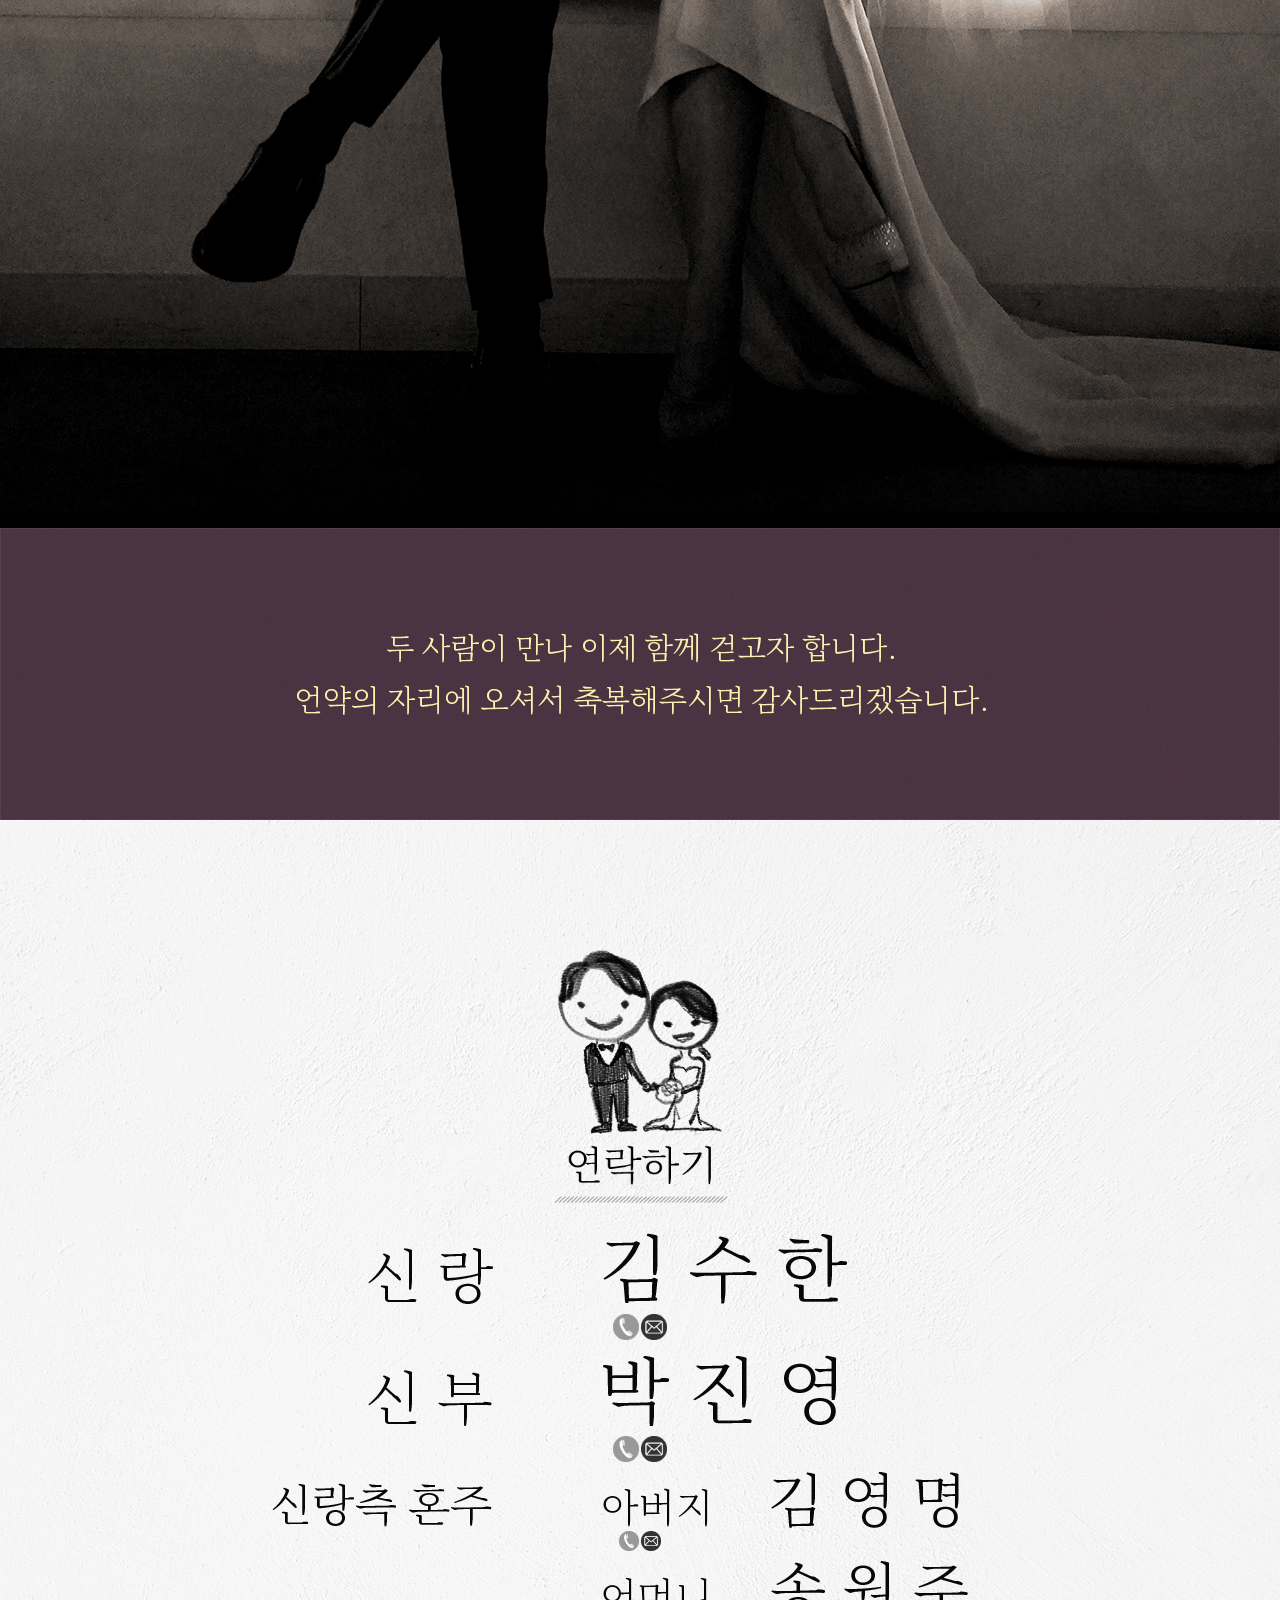
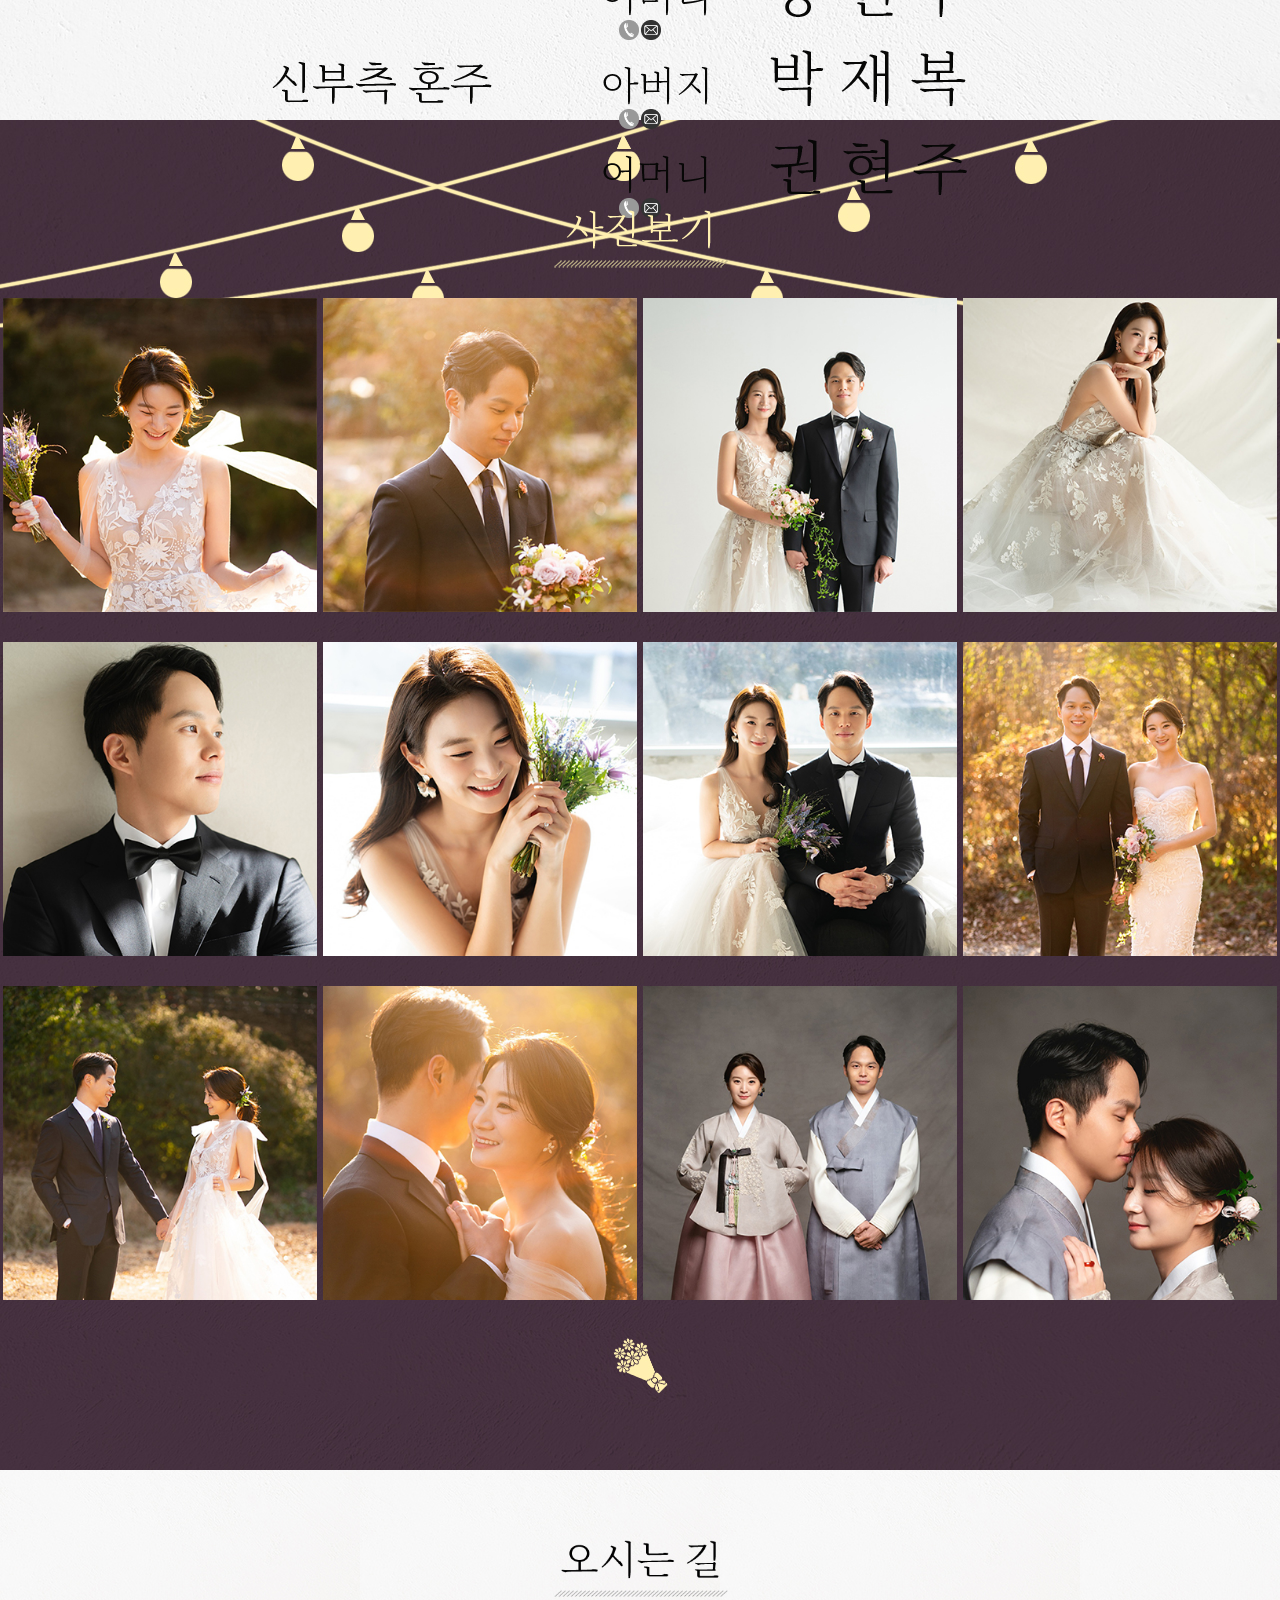
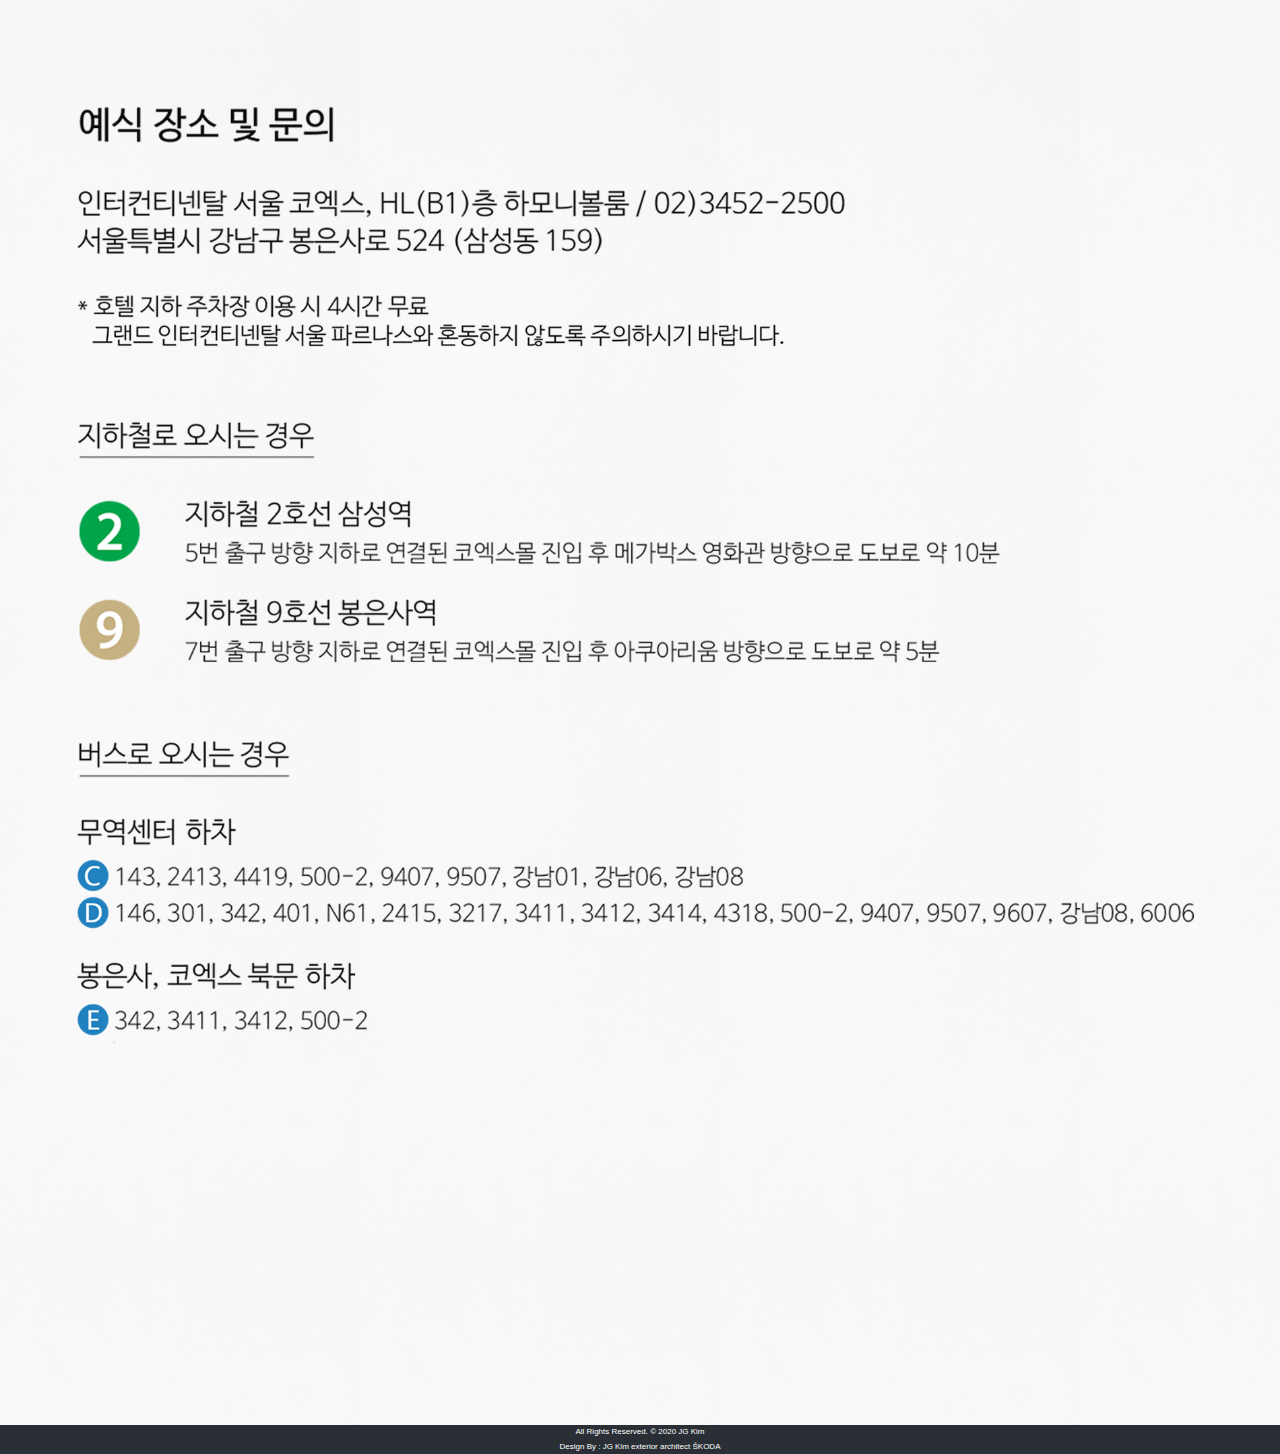
==== commit 1173e187: "Add files via upload" ====
--- a/index.html
+++ b/index.html
@@ -104,7 +104,12 @@
 
 	</div>
 	<!-- End About us -->
-
+	<!-- Start About us -->
+	<div id="about" class="about-box">
+		<img src="images/6.jpg" class="img-fluid" alt="Responsive image">
+
+	</div>
+	<!-- End About us -->
 	<!-- Start Contact -->
 	<div id="contact" class="contact-box">
 		<div class="contact-title-image">
@@ -254,7 +259,10 @@
 				</a>
 			</li>
 		</ul>
-
+		<div id="about" class="about-box">
+			<img src="images/6b.jpg" class="img-fluid" alt="Responsive image">
+	
+		</div>
 
 	</div>
 	<!-- End Gallery -->
@@ -262,6 +270,7 @@
 
 	<!-- Start Location -->
 	<div id="wedding" class="wedding-box">
+
 		<div class="title-box2">
 			<img src="images/t3b.png" class="img-fluid" alt="Responsive image">
 		</div>
@@ -281,11 +290,14 @@
 	
 	
 		</div>
-		<div class="map-info">
-			<img src="images/a4.png" class="img-fluid" alt="Responsive image">
-		</div>
-
-	</div>
+	
+
+	</div>
+
+	<div class="map-info">
+		<img src="images/a4.png" class="img-fluid" alt="Responsive image">
+	</div>
+	
 	<!-- End Location -->
 
 	
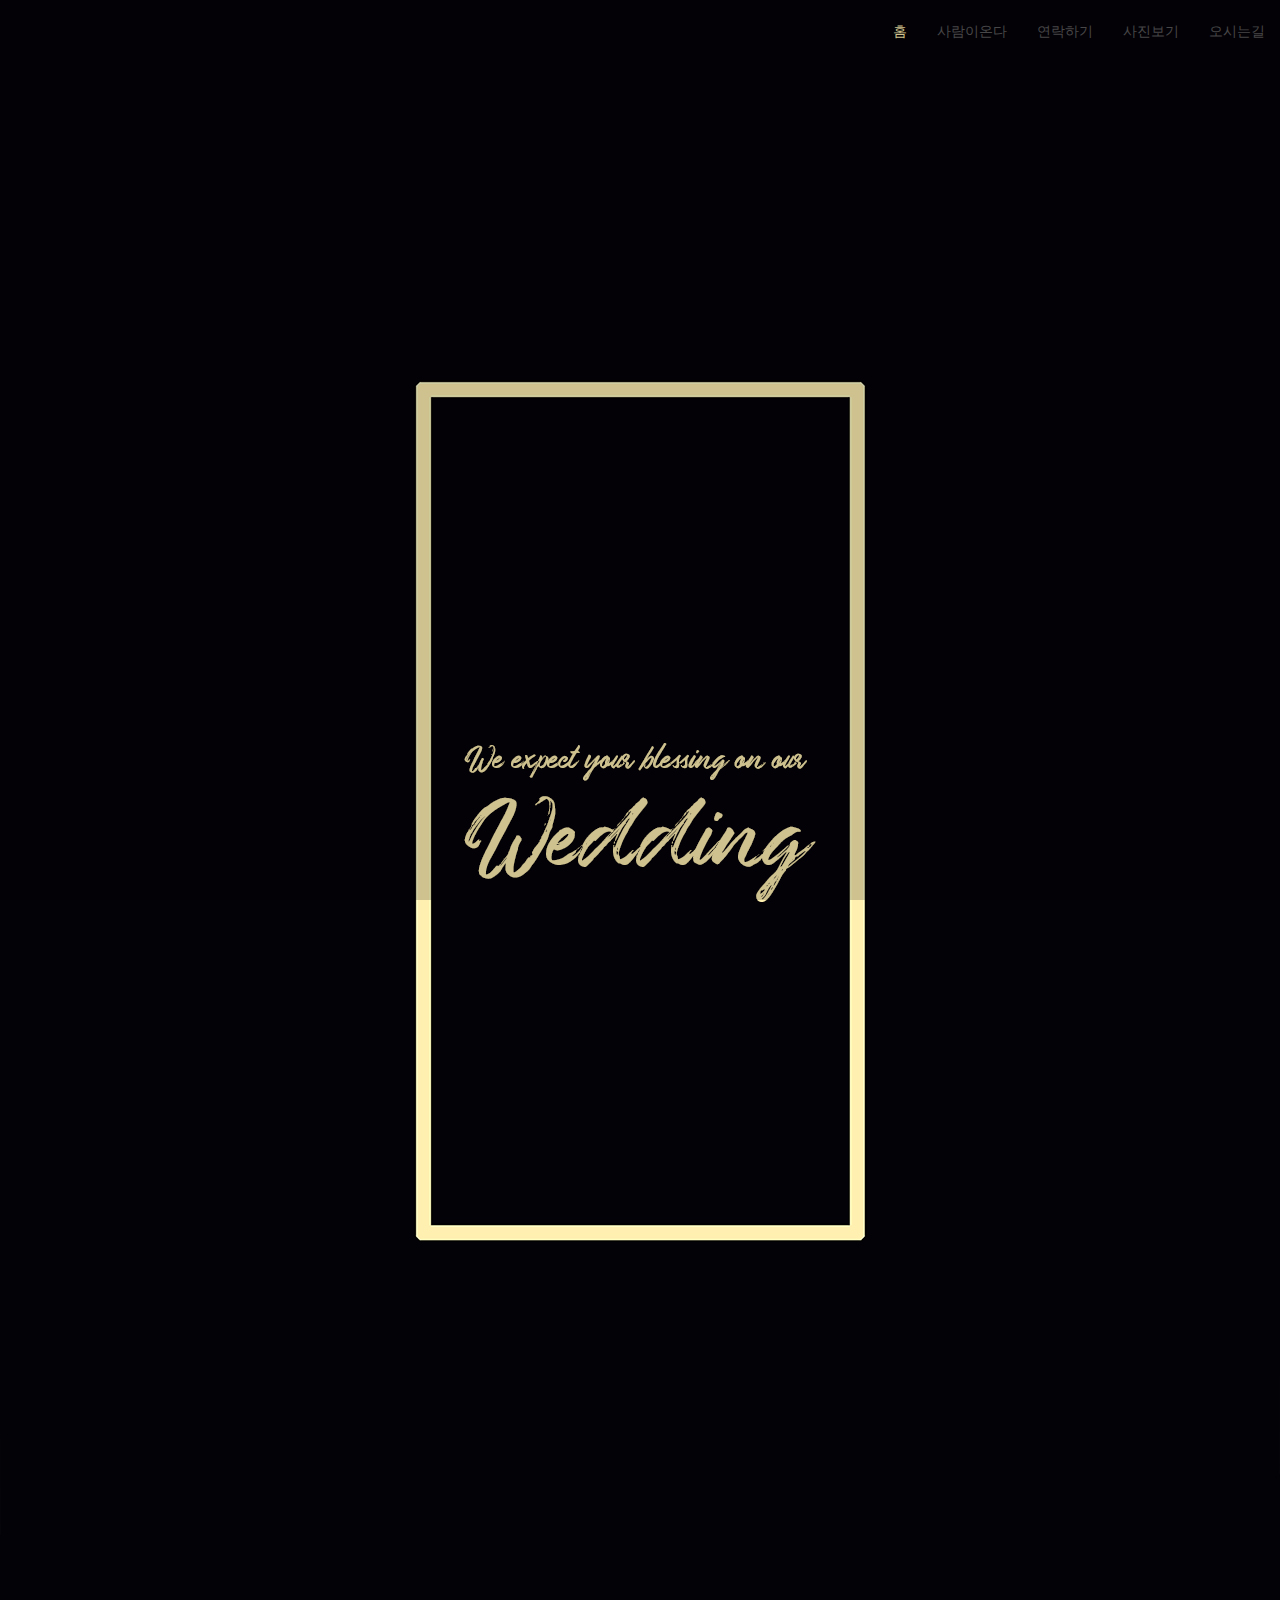
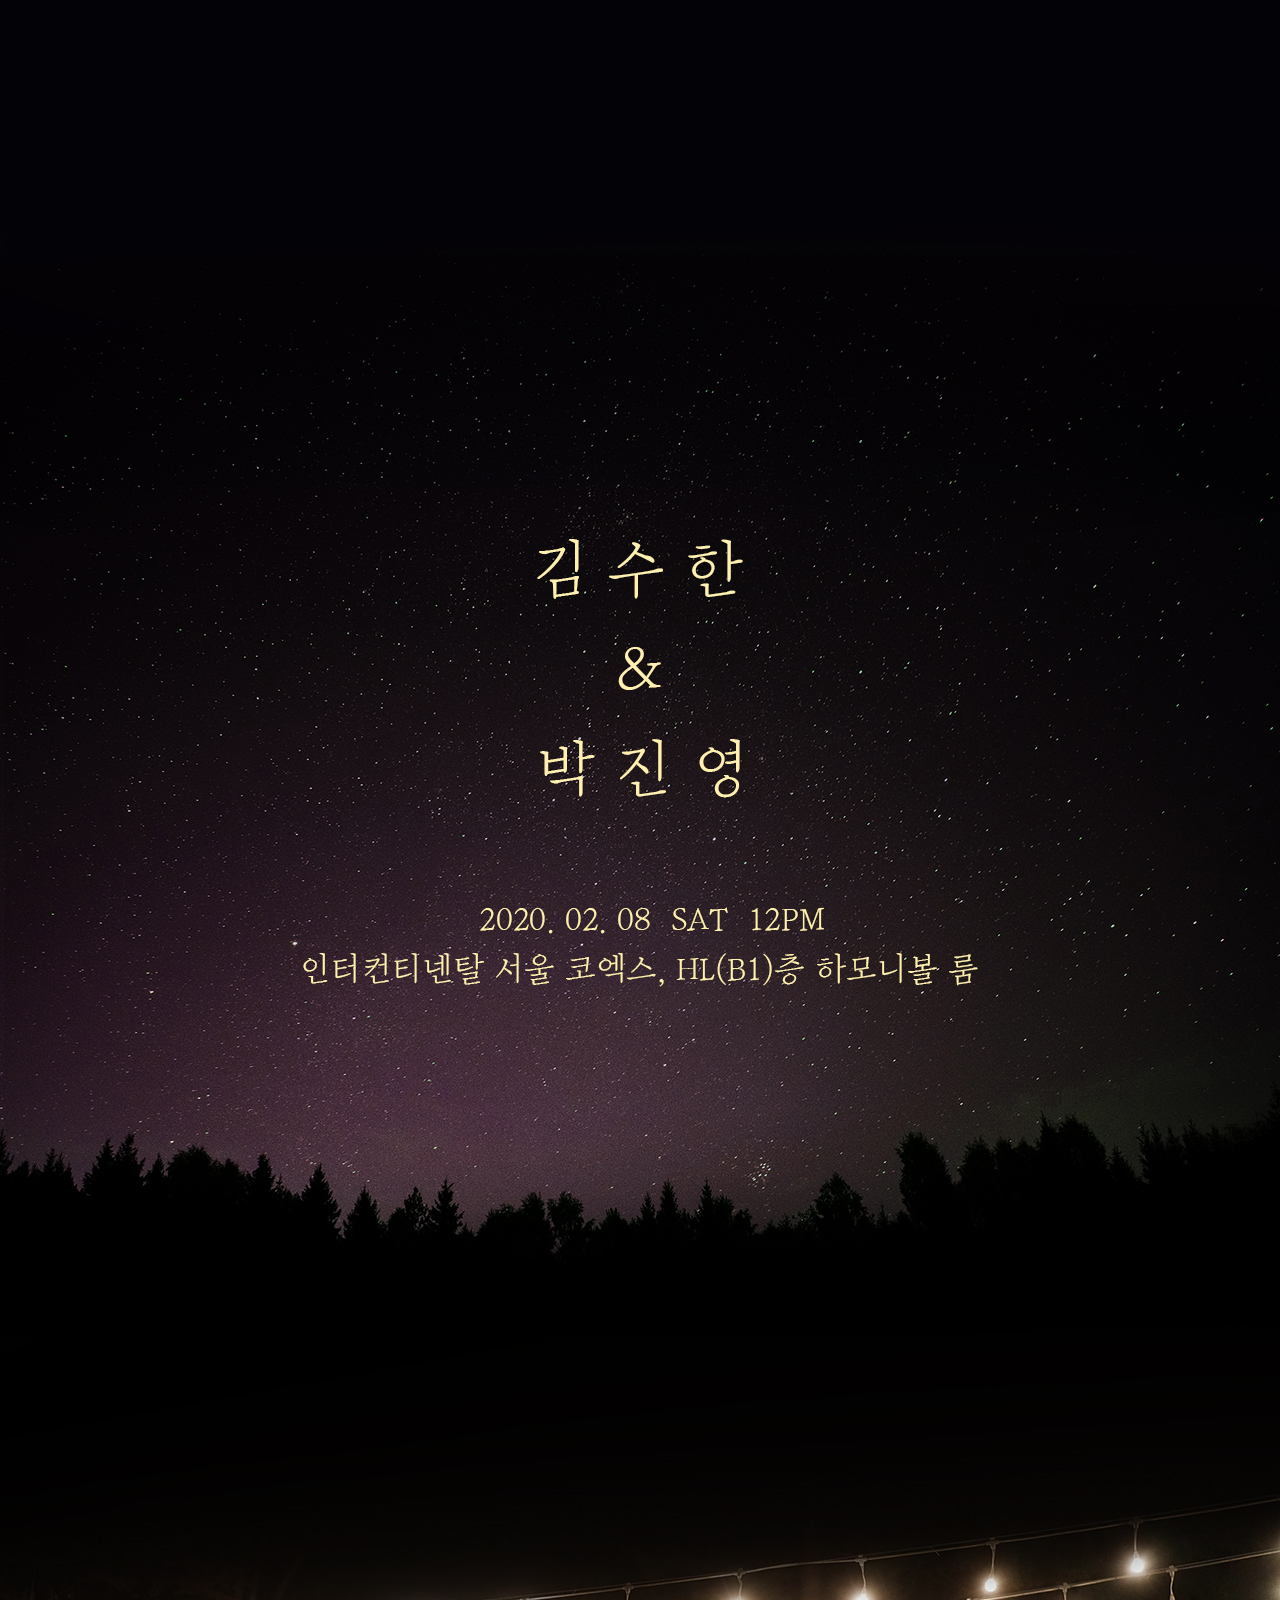
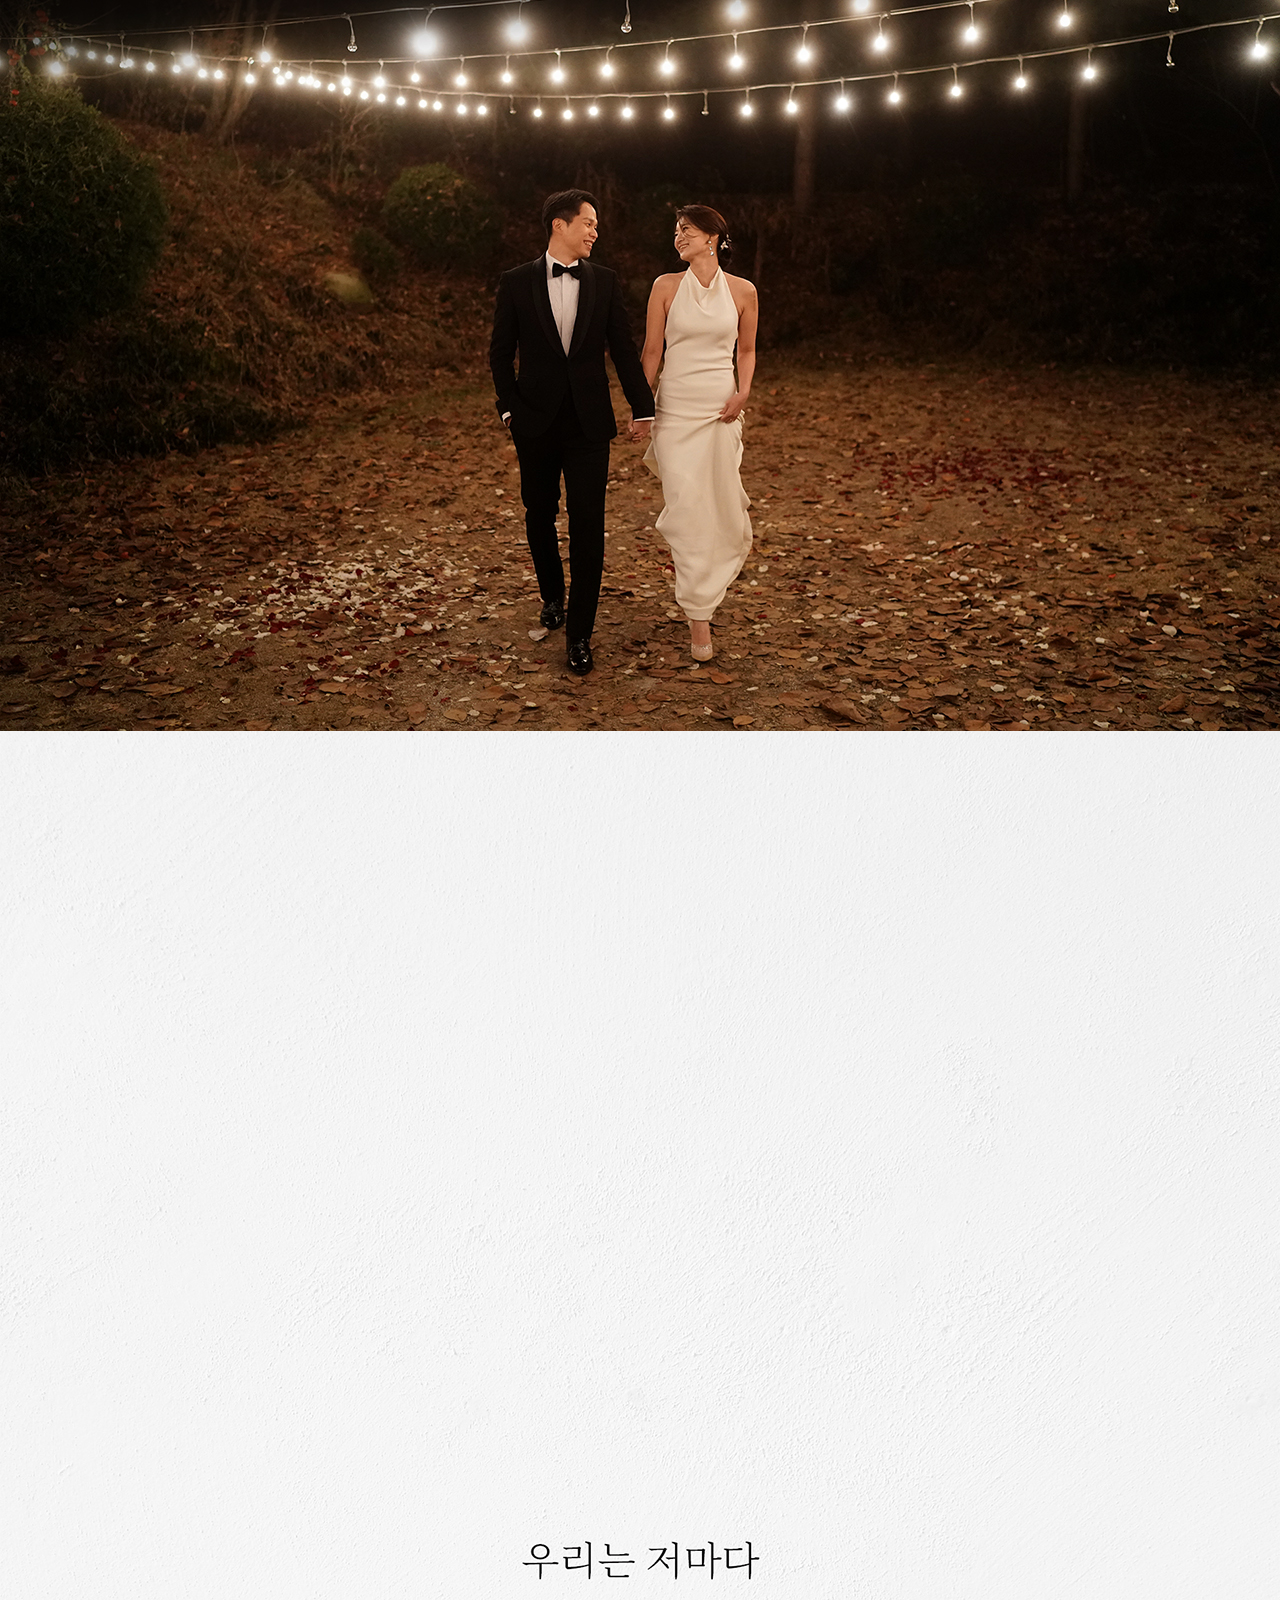
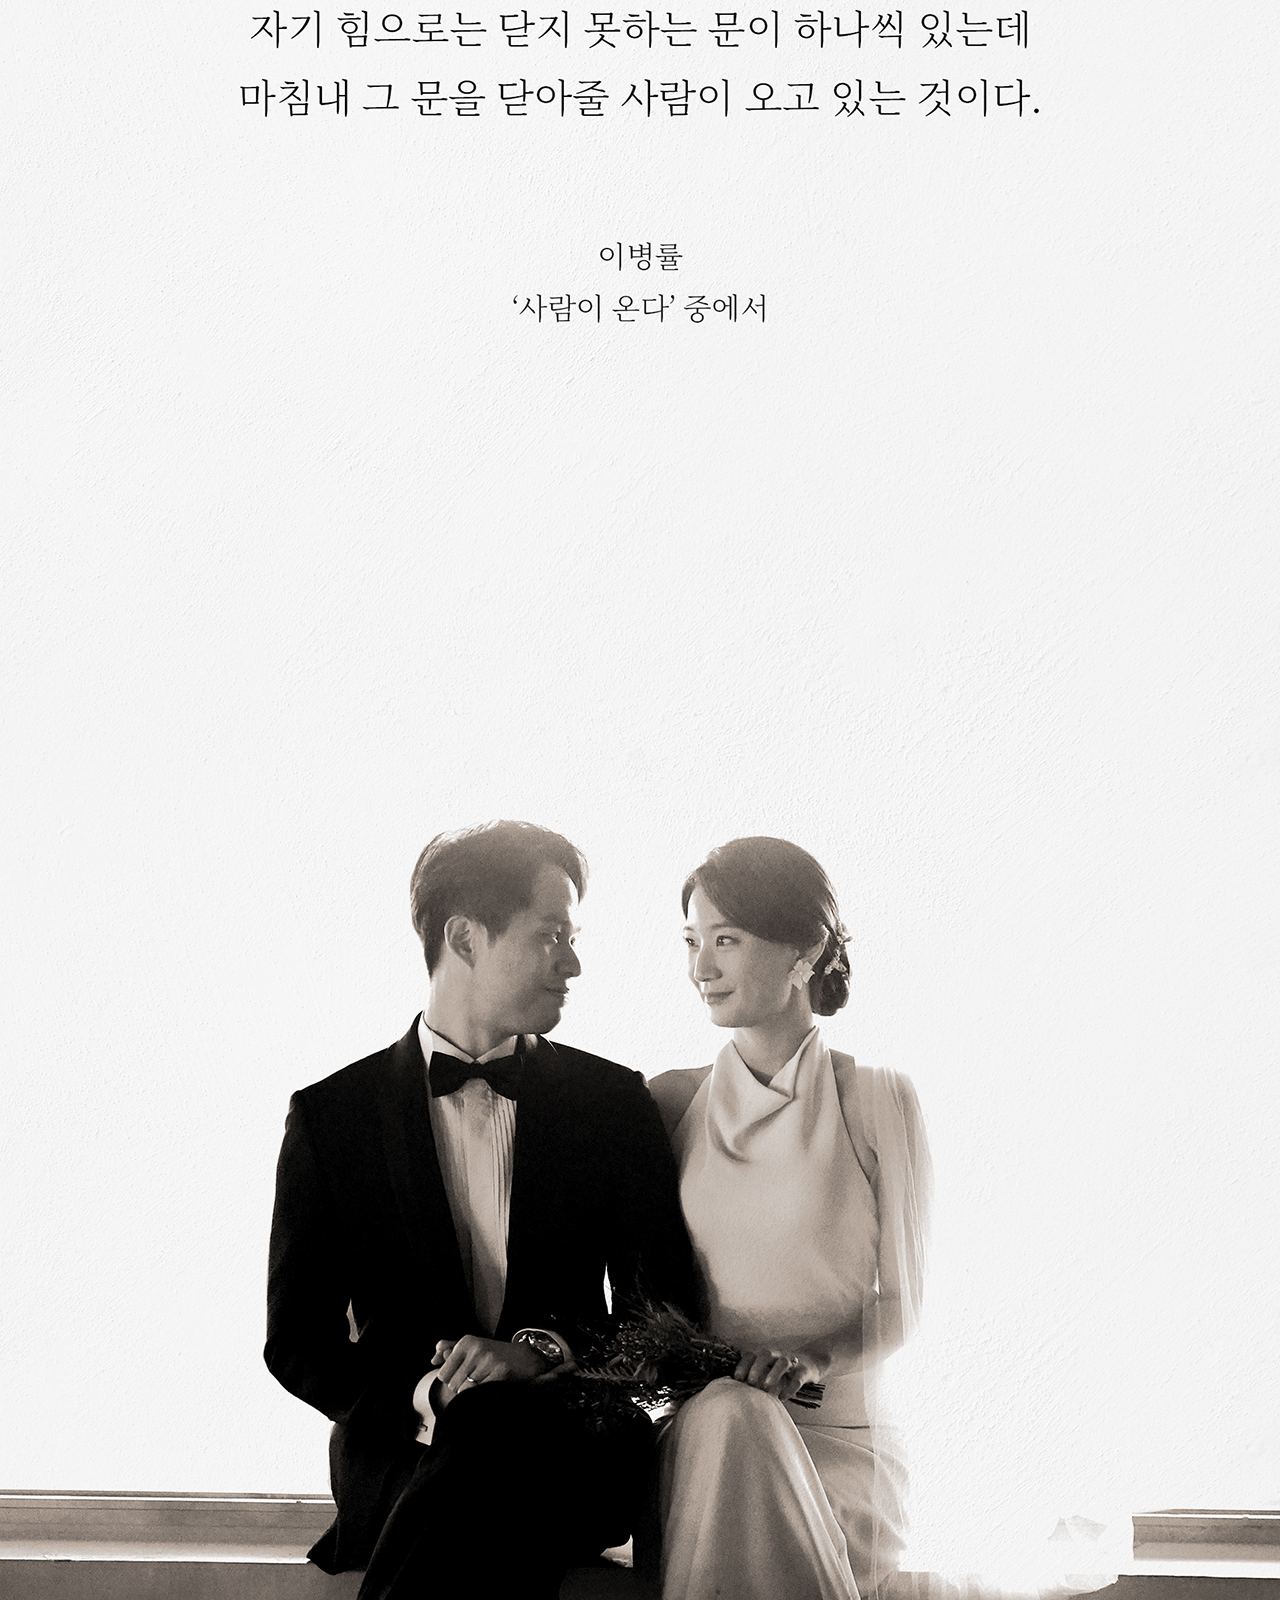
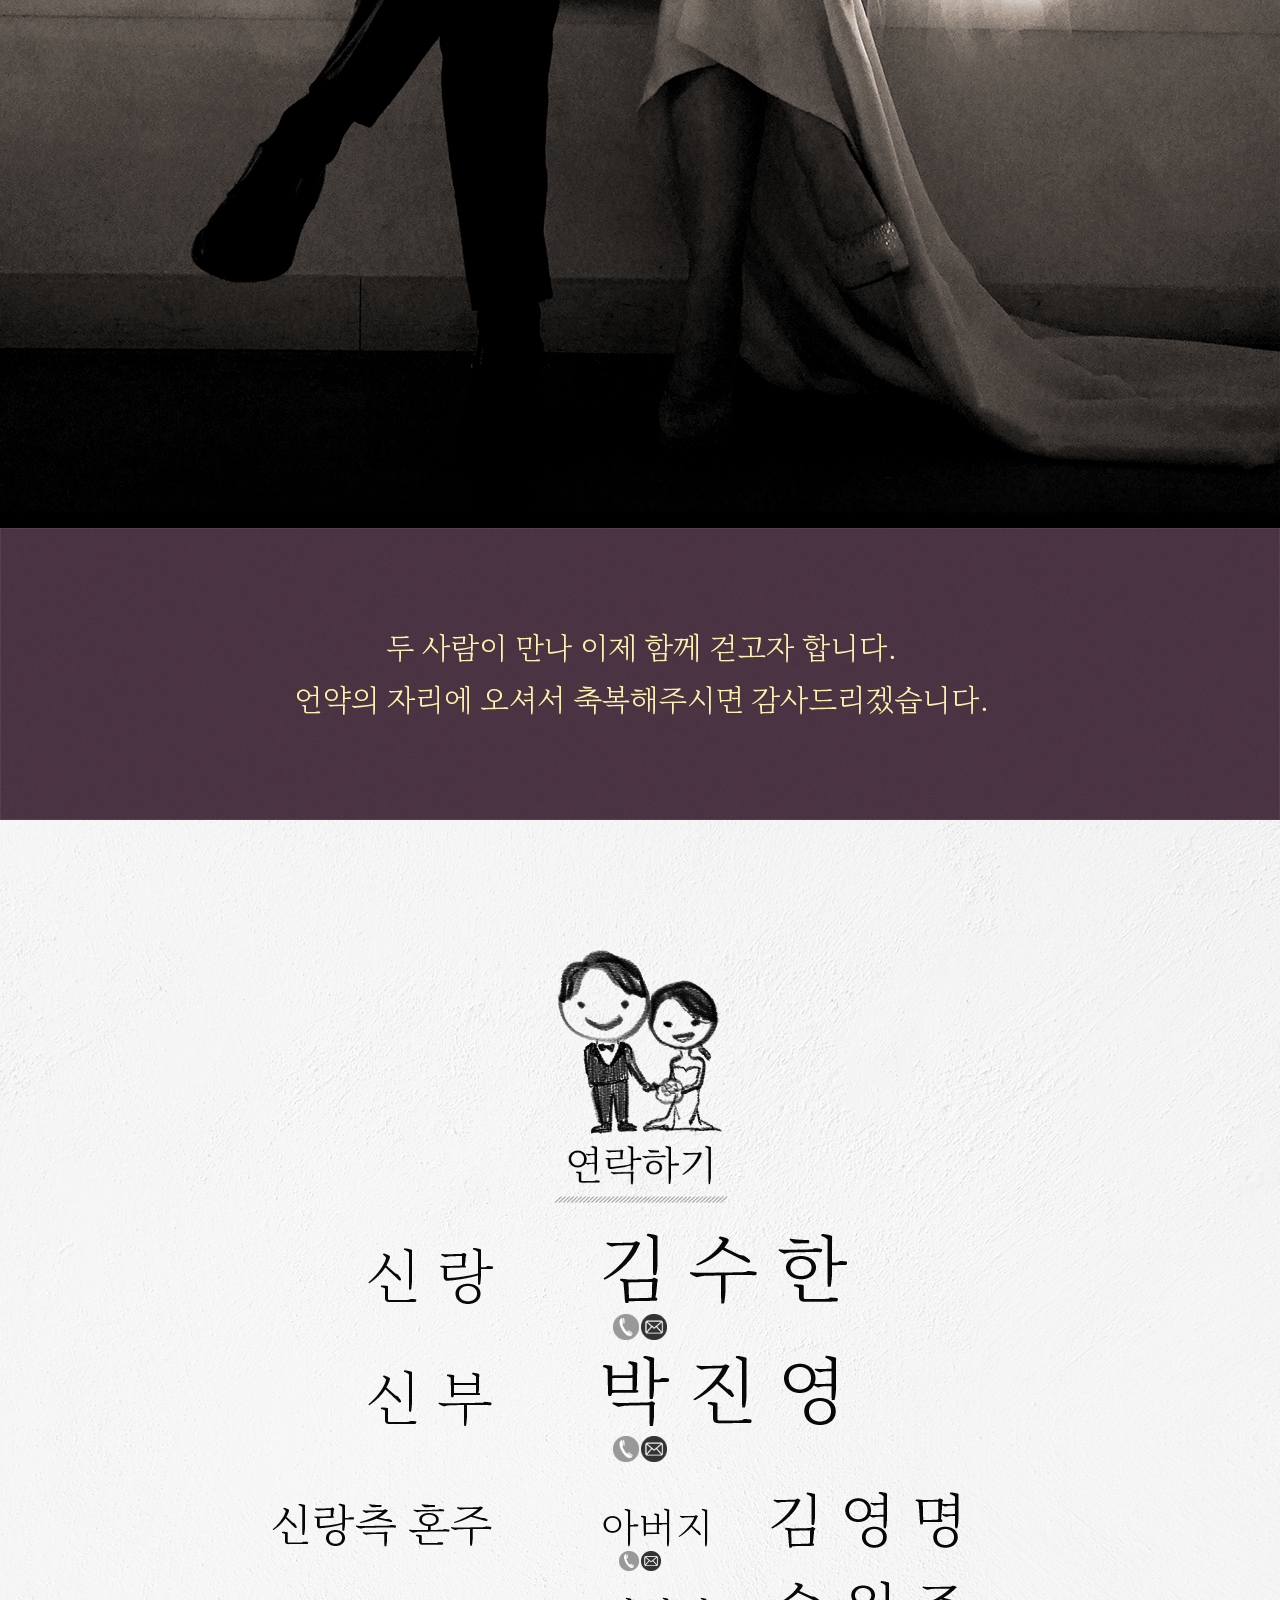
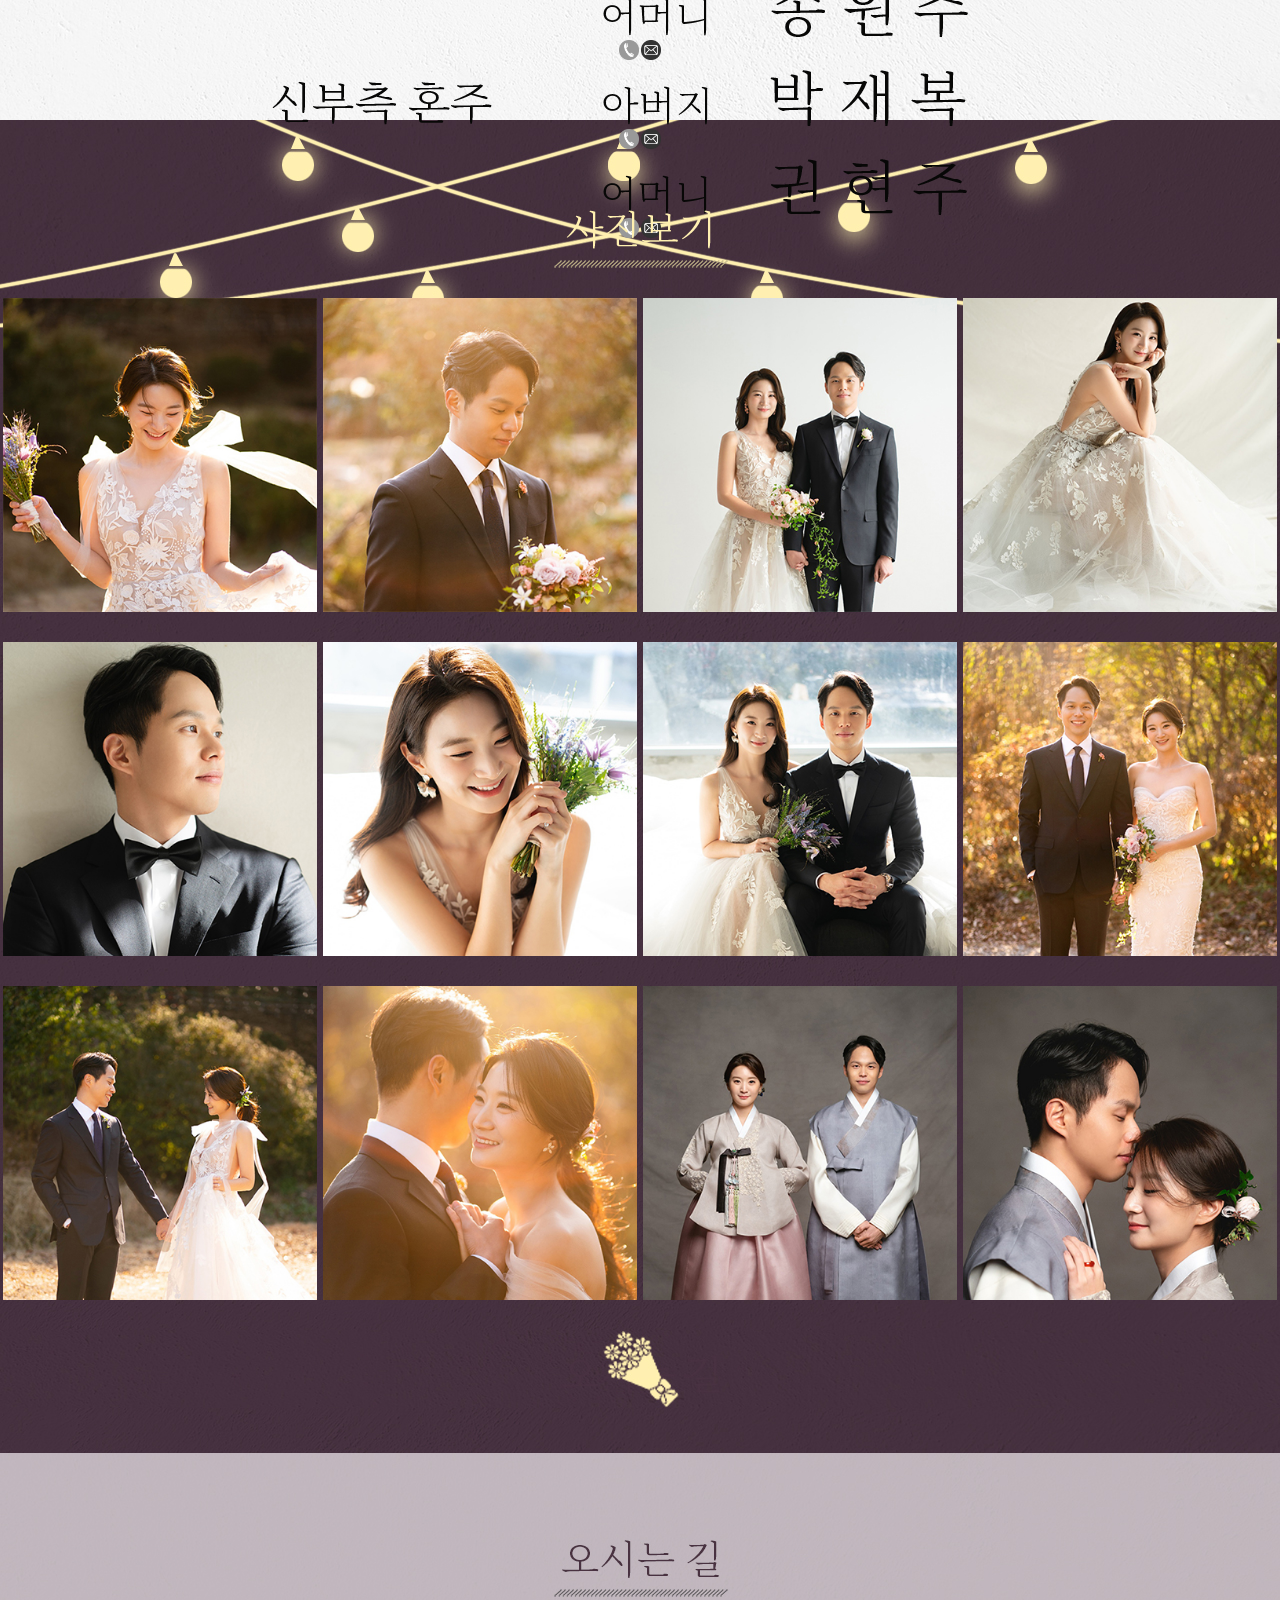
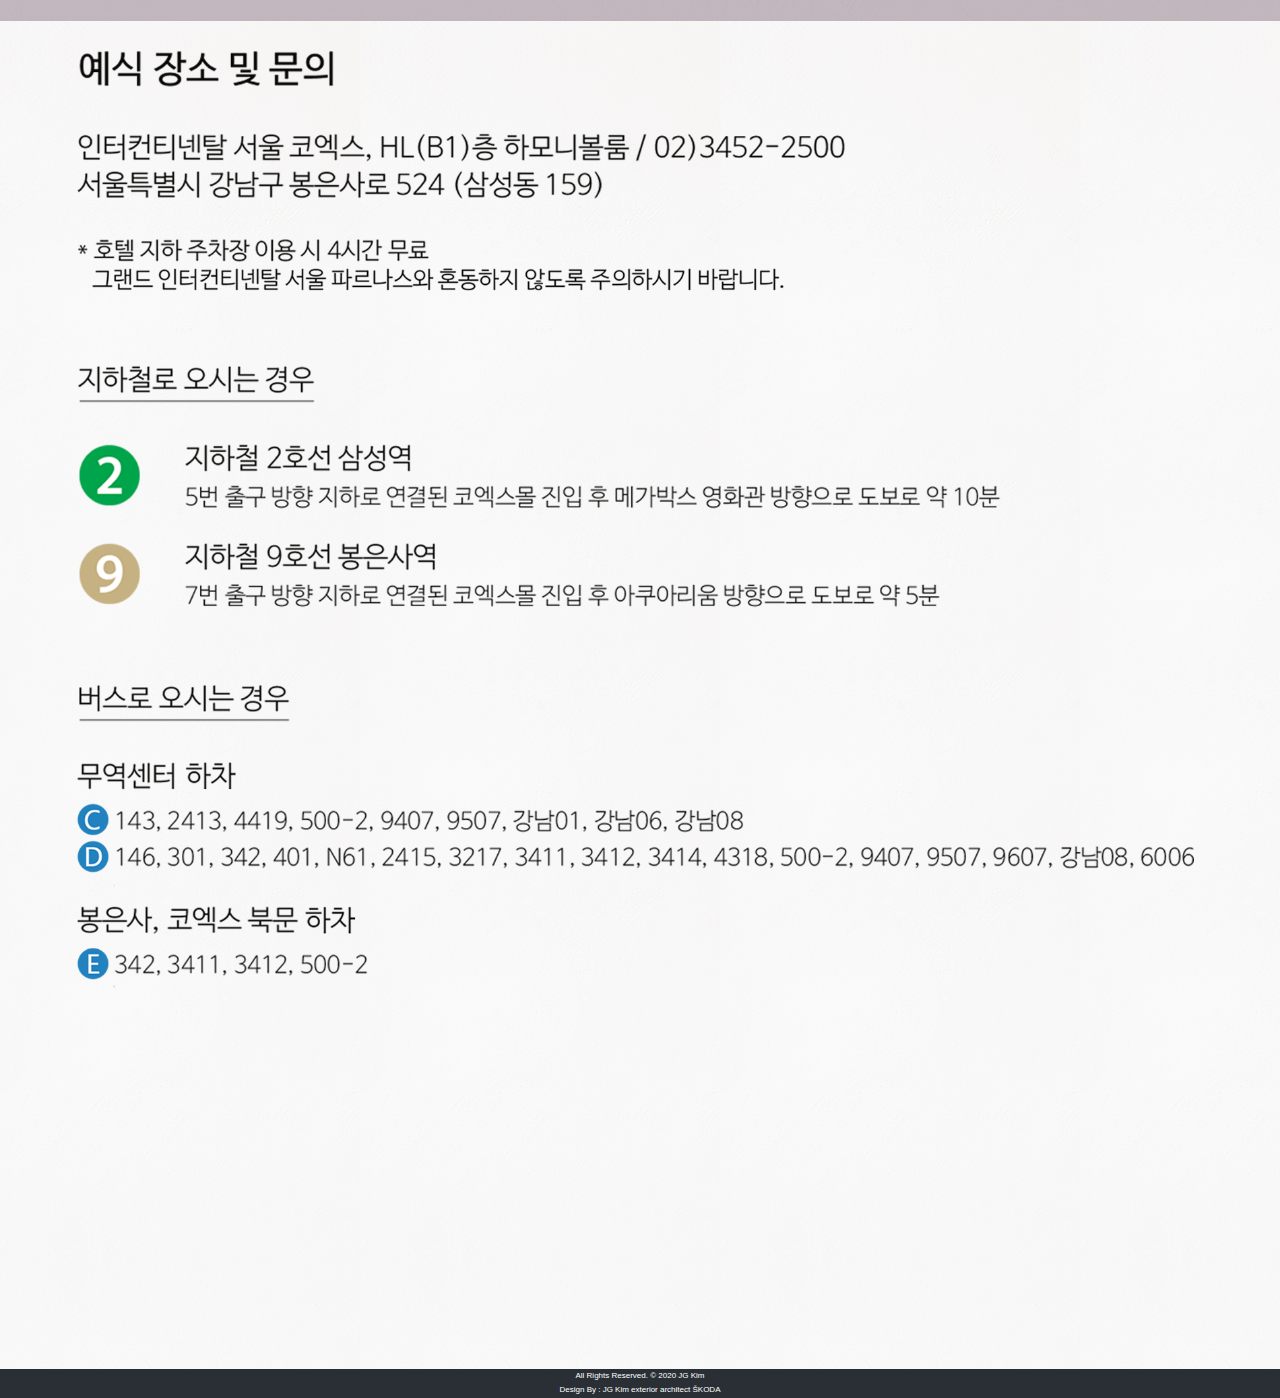
==== commit e3b04fc3: "Add files via upload" ====
--- a/index.html
+++ b/index.html
@@ -56,6 +56,7 @@
 			<h3>Soohan and Jinyoung</h3>
 		</div>
 	</div>
+	
 	<!-- end loader -->
     <!-- END LOADER -->
 	
@@ -270,10 +271,11 @@
 
 	<!-- Start Location -->
 	<div id="wedding" class="wedding-box">
-
-		<div class="title-box2">
-			<img src="images/t3b.png" class="img-fluid" alt="Responsive image">
-		</div>
+		<div id="about" class="about-box">
+			<img src="images/6c.jpg" class="img-fluid" alt="Responsive image">
+	
+		</div>
+	
 		
 		<div align="center">
 			<div id="daumRoughmapContainer1576932489974" class="root_daum_roughmap root_daum_roughmap_landing"></div>
@@ -297,7 +299,7 @@
 	<div class="map-info">
 		<img src="images/a4.png" class="img-fluid" alt="Responsive image">
 	</div>
-	
+
 	<!-- End Location -->
 
 	
--- a/css/style.css
+++ b/css/style.css
@@ -173,6 +173,7 @@
 }
 
 .pulse {
+	
 	height: 150px;
 	width: 310px;
 	overflow: hidden;
@@ -184,16 +185,17 @@
 	margin: auto;
 }
 .pulse:after {
+	
 	content: '';
 	display: block;
-	background: url('data:image/svg+xml;utf8,<svg xmlns="http://www.w3.org/2000/svg" xmlns:xlink="http://www.w3.org/1999/xlink" viewBox="0 0 300px 100px" enable-background="new 0 0 300px 100px" xml:space="preserve"><polyline fill="none" stroke-width="3px" stroke="white" points="2.4,58.7 70.8,58.7 76.1,46.2 81.1,58.7 89.9,58.7 93.8,66.5 102.8,22.7 110.6,78.7 115.3,58.7 126.4,58.7 134.4,54.7 142.4,58.7 197.8,58.7 "/></svg>') 0 0 no-repeat;
+	background: url(../images/heart.png) 0 0 no-repeat;
 	width: 100%;
-	height: 100%;
+	height: 40%;
 	position: absolute;
 	-webkit-animation: 2s pulse linear infinite;
 	animation: 2s pulse linear infinite;
     clip: rect(0, 0, 100px, 0);
-	background-position: 50px 0px;
+	background-position: center ;
 }
 .pulse:before {
 	content: '';
@@ -826,9 +828,9 @@
 
 .gallery-box{
 	padding-top: 90px;
-	padding-bottom: 70px;
-
-	background: url(../images/ptn-bg4d.jpg) no-repeat top/cover; 
+	padding-bottom: 45px;
+
+	background: url(../images/ptn-bg4c.jpg) no-repeat top/cover; 
 
 }
 
@@ -900,7 +902,8 @@
 
 .wedding-box{
 	padding-top: 70px;
-	padding-bottom: 50px;
+	padding-bottom: 15px;
+	background: url(../images/ptn-bg6.jpg);
 	
 }
 
@@ -1038,7 +1041,7 @@
 }
 
 .groom-f{
-	padding-top: 10px;
+	padding-top: 30px;
 	padding-bottom: 3px;
 }
 
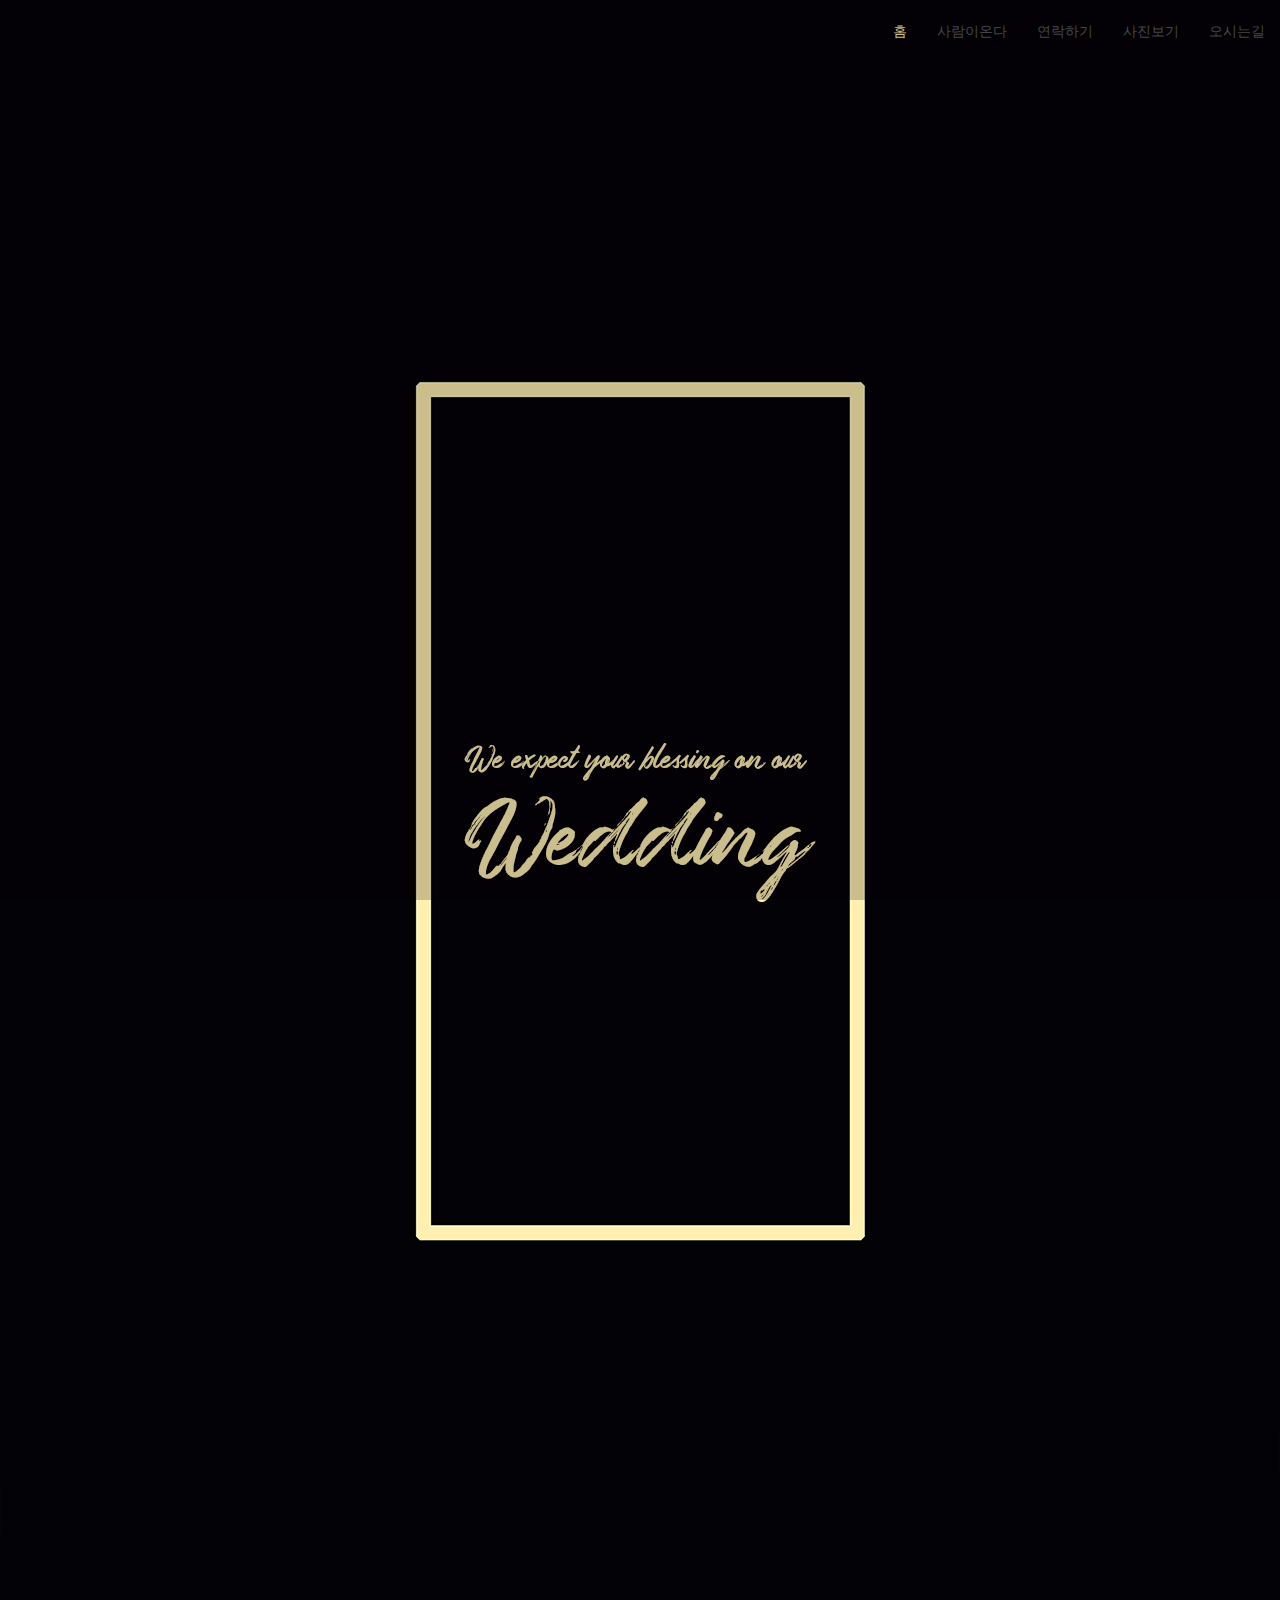
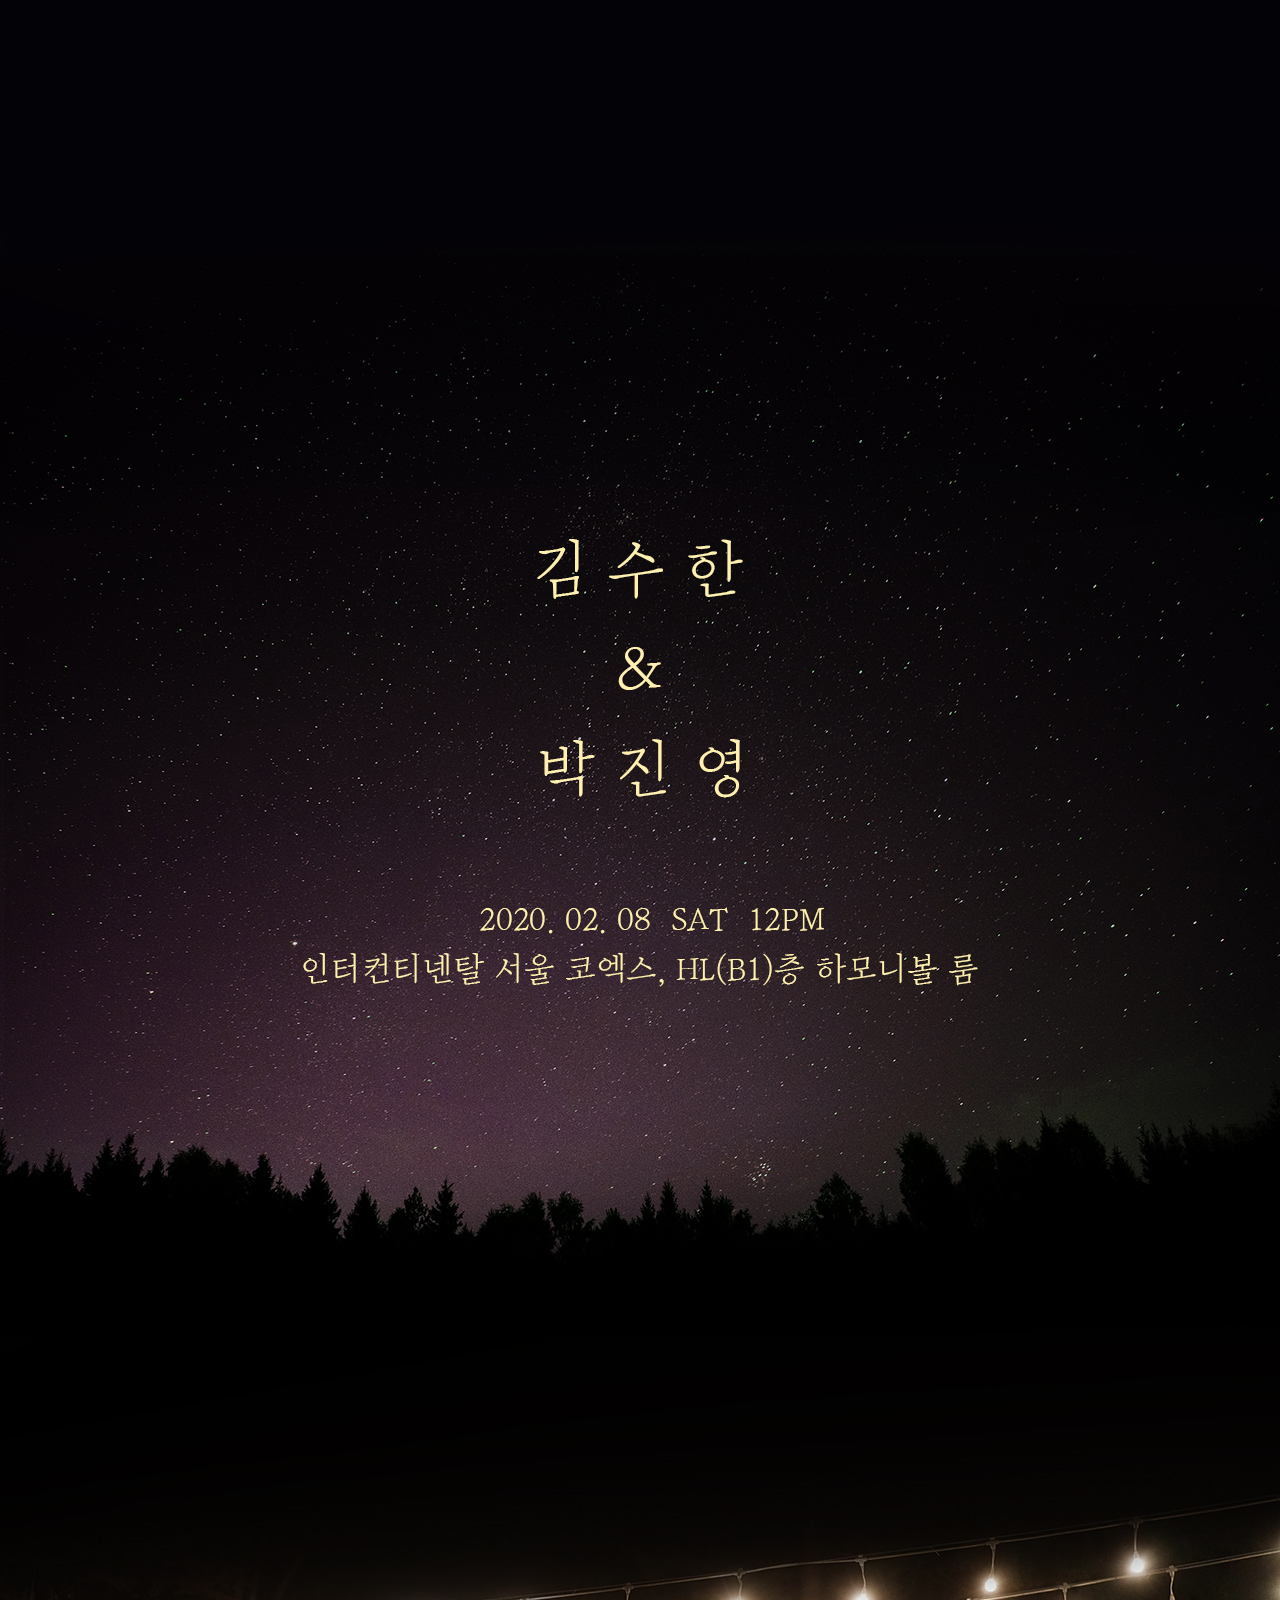
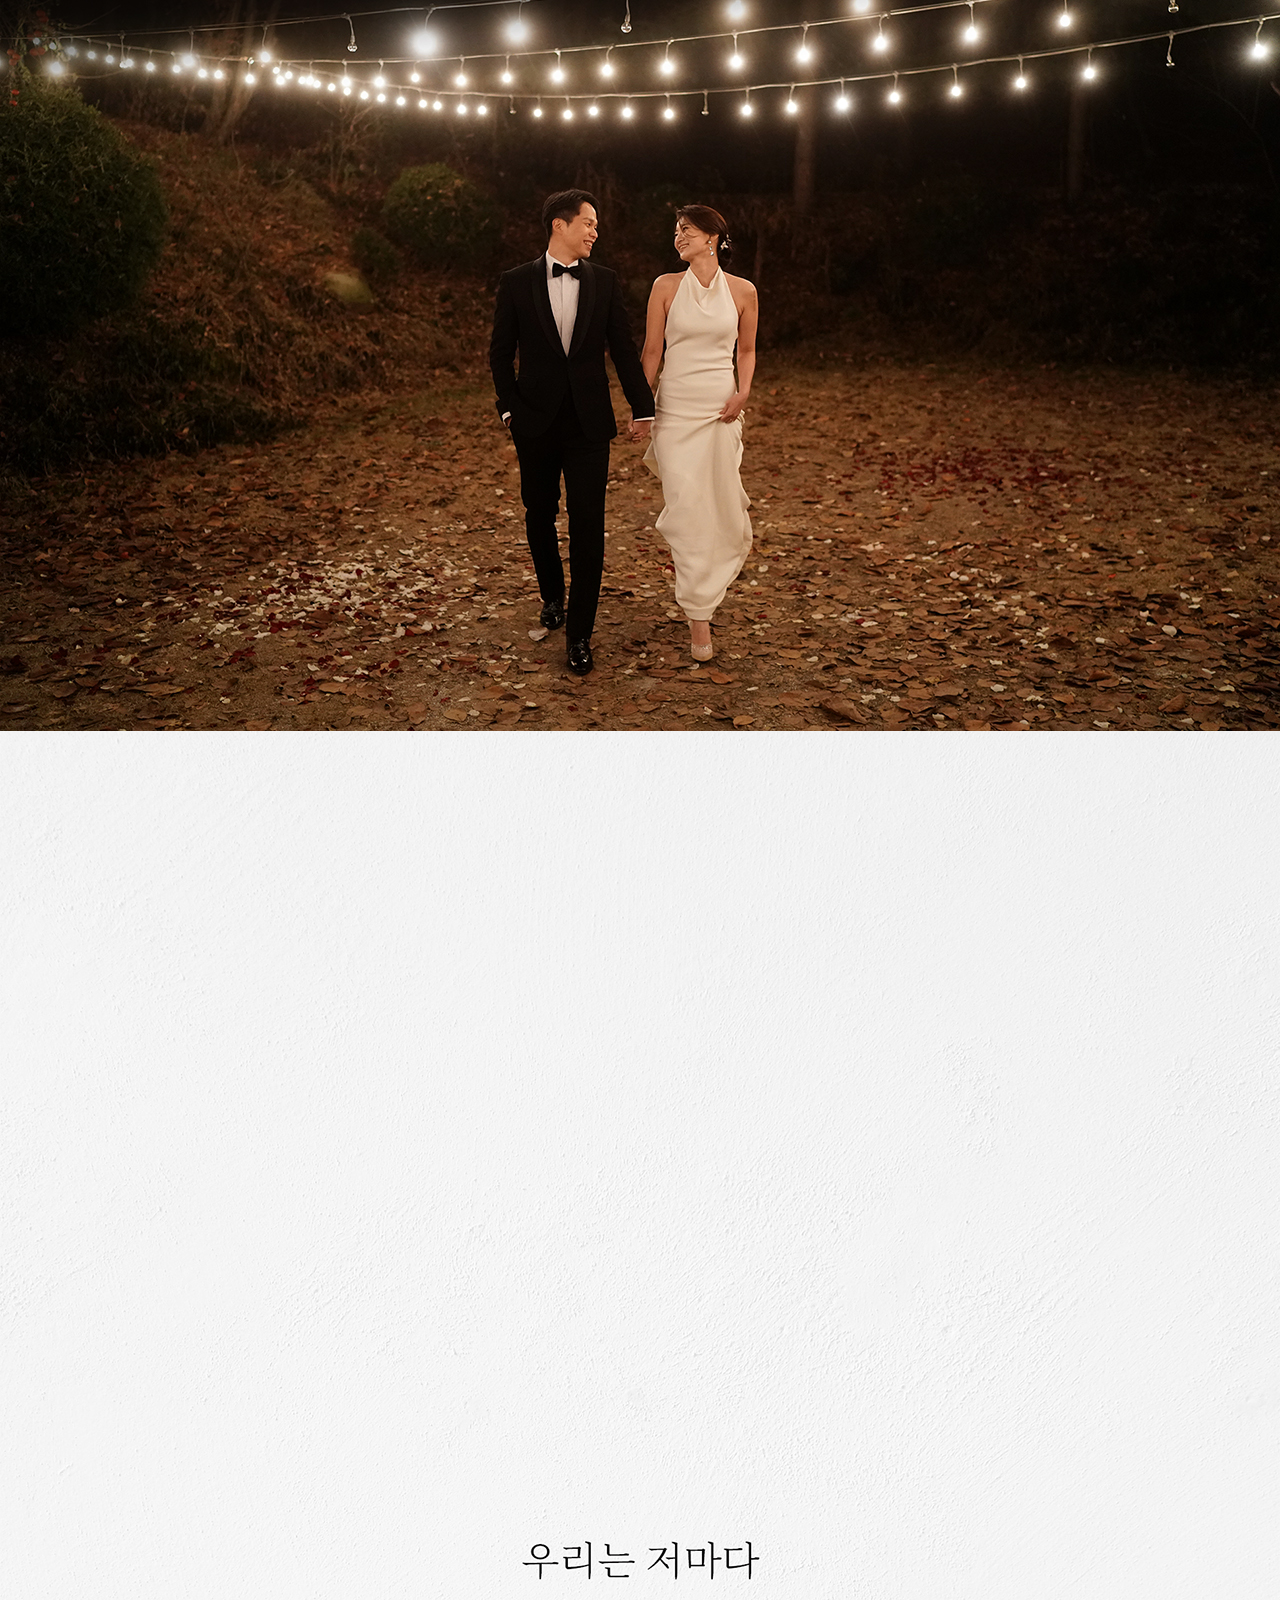
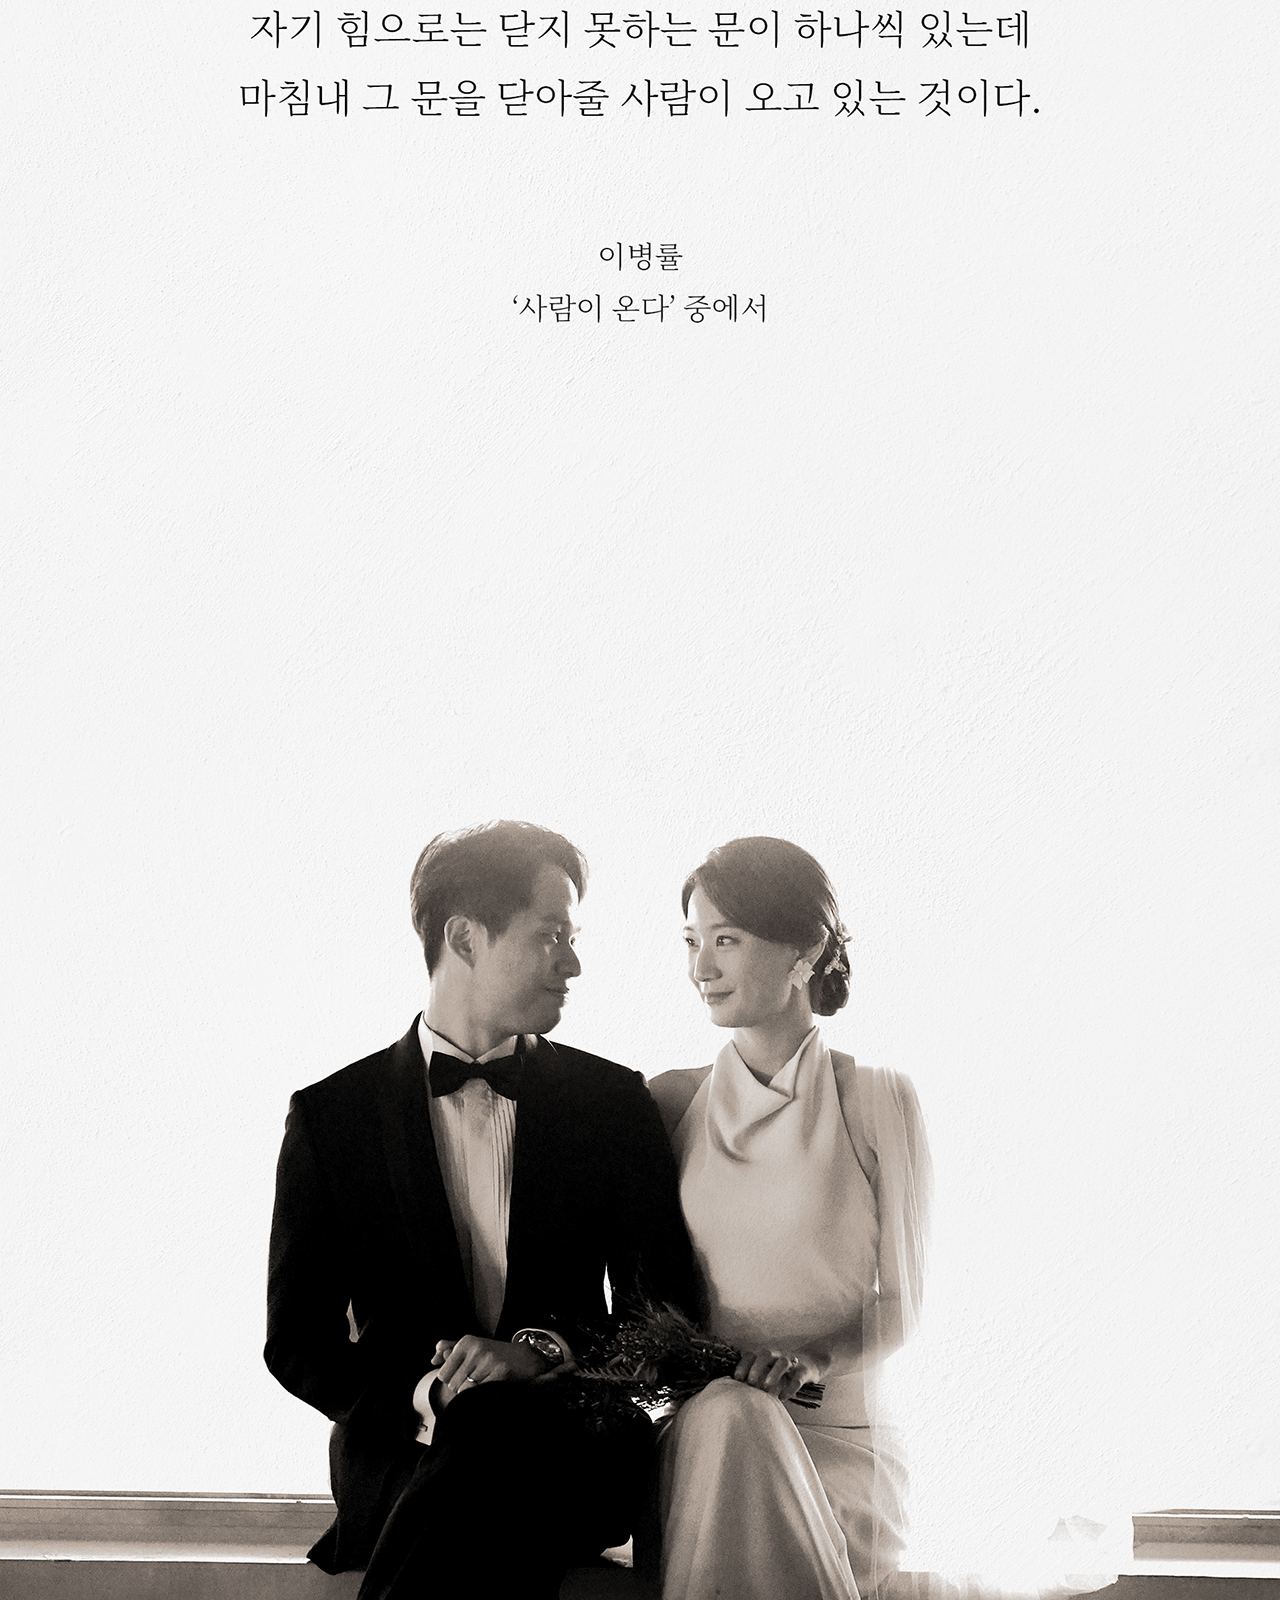
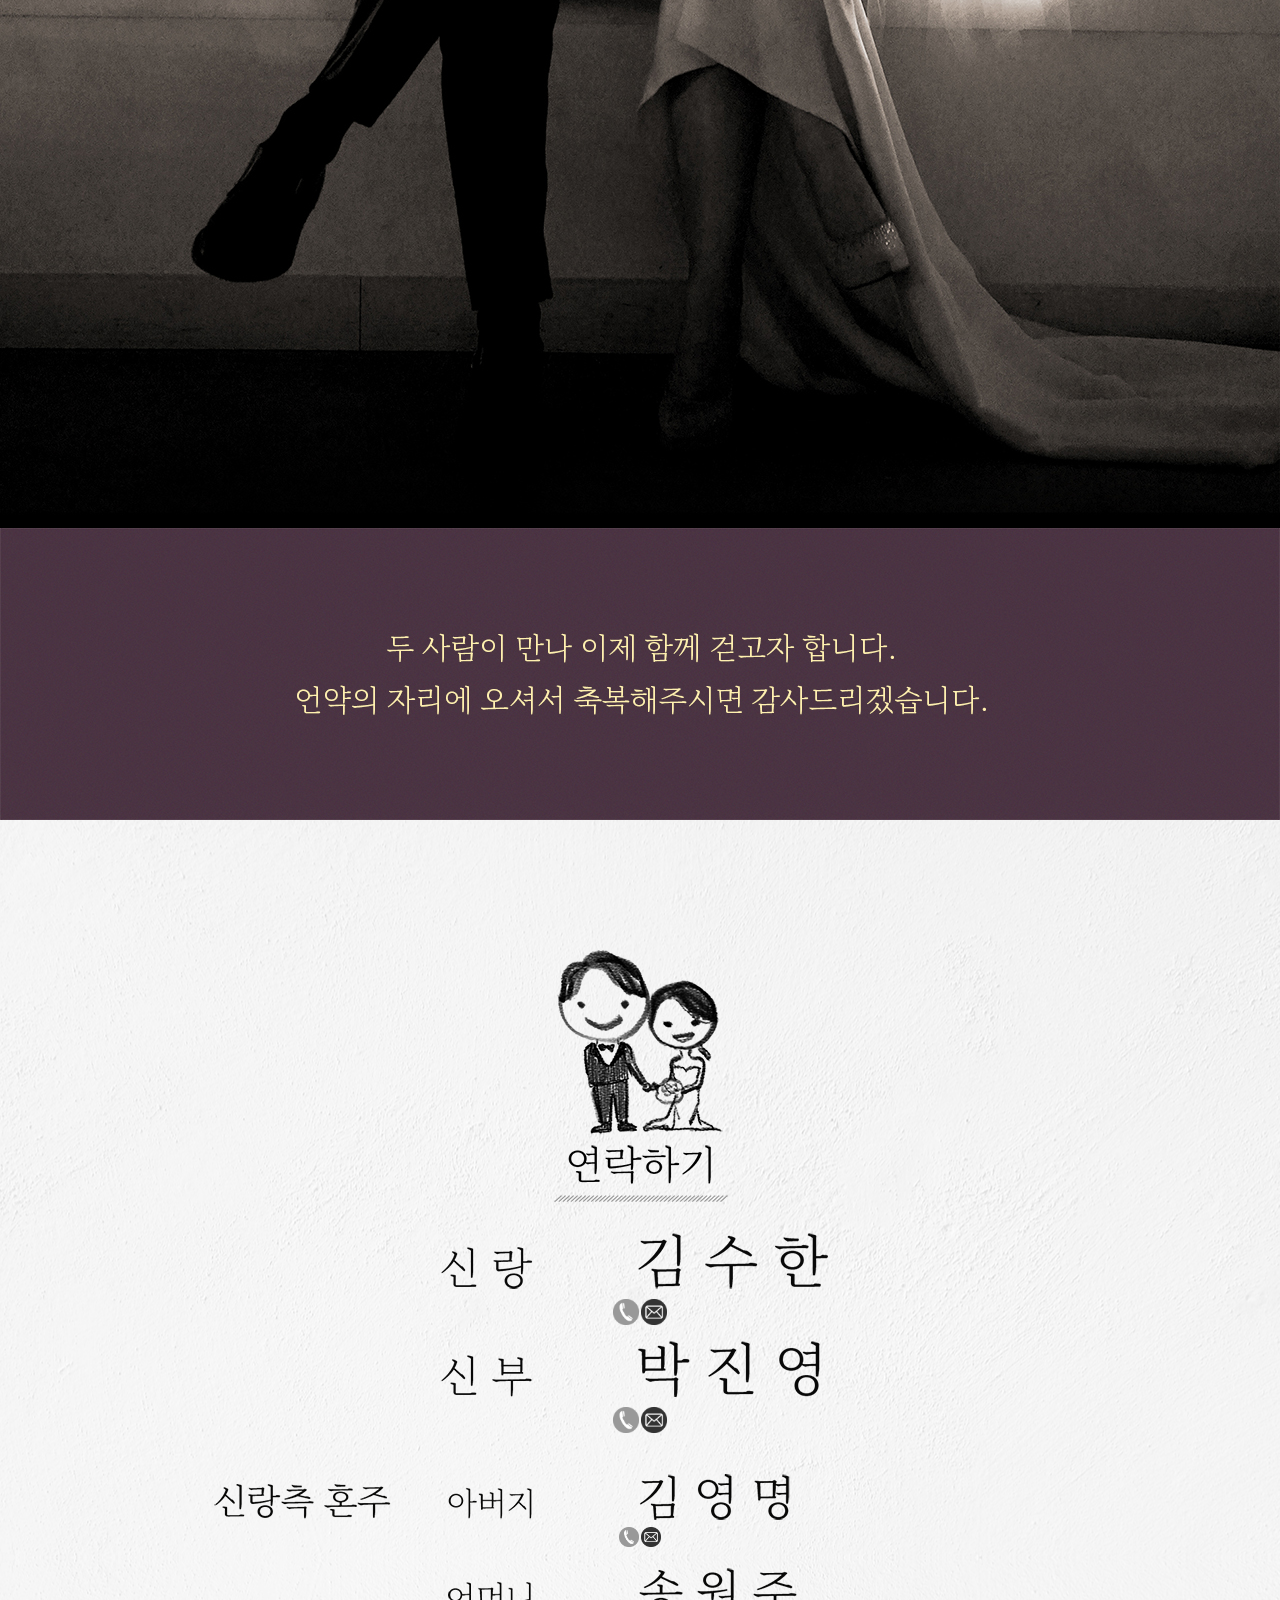
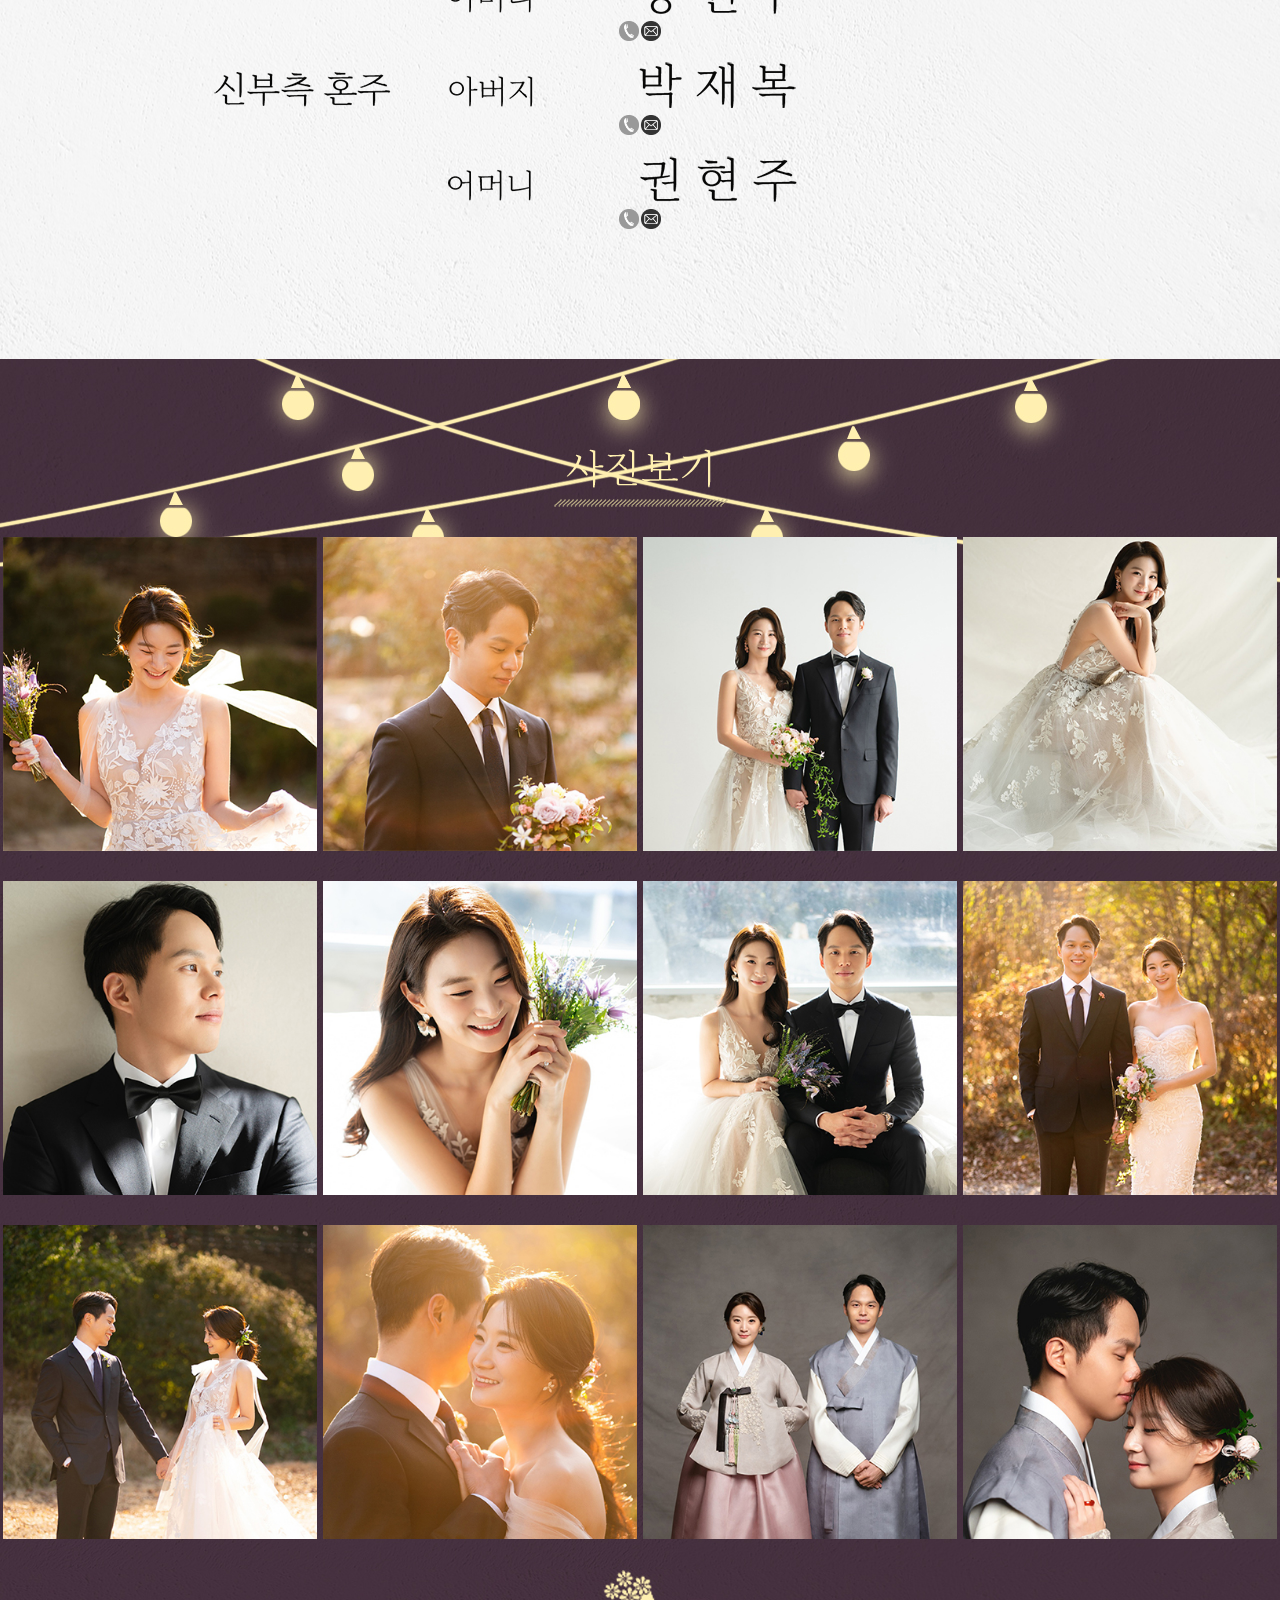
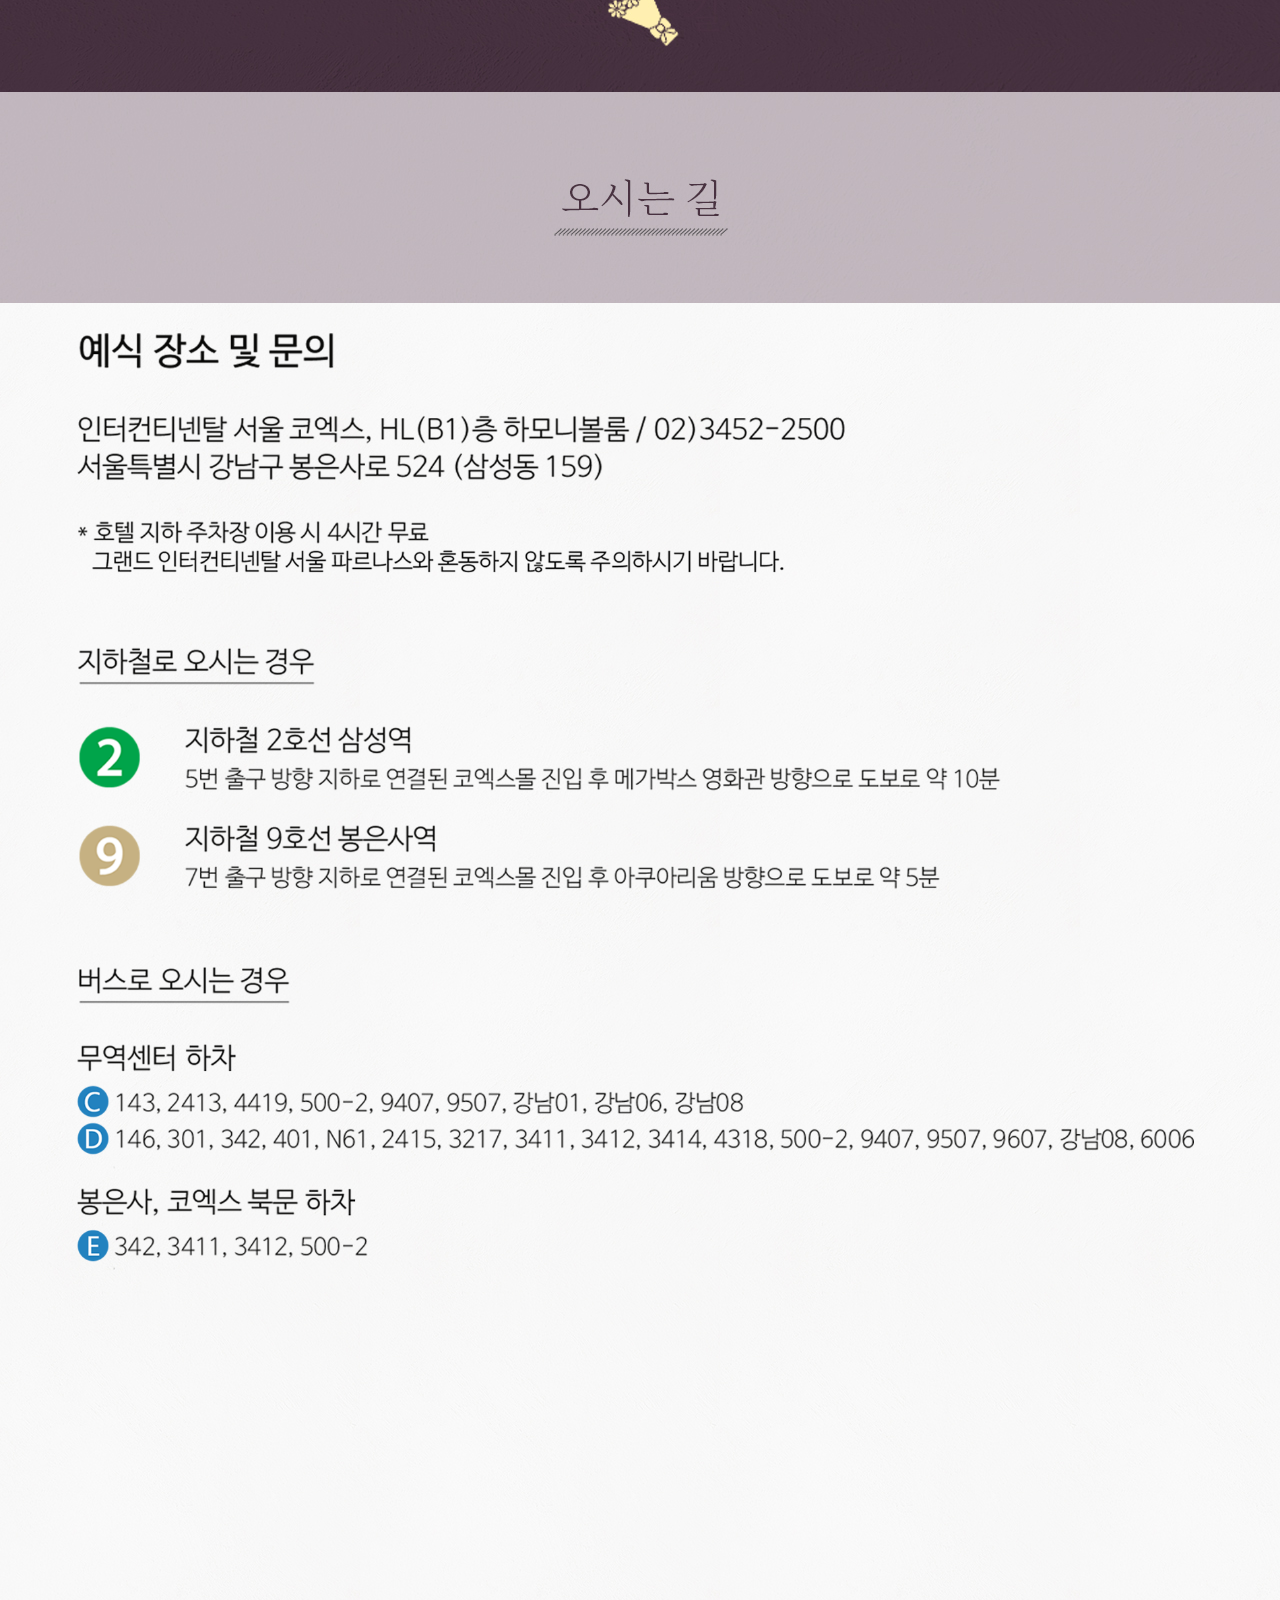
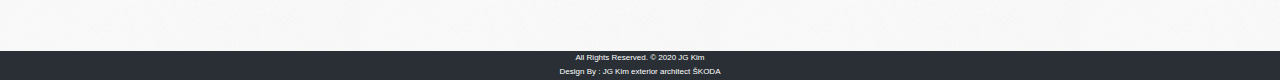
==== commit f10a8565: "Add files via upload" ====
--- a/index.html
+++ b/index.html
@@ -273,8 +273,9 @@
 	<div id="wedding" class="wedding-box">
 		<div id="about" class="about-box">
 			<img src="images/6c.jpg" class="img-fluid" alt="Responsive image">
-	
-		</div>
+			
+		</div>
+		<img src="images/6d.jpg" class="img-fluid" alt="Responsive image">
 	
 		
 		<div align="center">
@@ -324,7 +325,7 @@
 	<script src="js/responsiveslides.min.js"></script>
     <script src="js/timeLine.min.js"></script>	
 	<script src="js/form-validator.min.js"></script>
-    <script src="js/contact-form-script.js"></script>
+    <script src="js/	t-form-script.js"></script>
     <script src="js/custom.js"></script>
 </body>
 </html>--- a/css/style.css
+++ b/css/style.css
@@ -1042,22 +1042,22 @@
 
 .groom-f{
 	padding-top: 30px;
-	padding-bottom: 3px;
+	padding-bottom: 7px;
 }
 
 .groom-m{
 	padding-top: 10px;	
-	padding-bottom: 3px;
+	padding-bottom: 7px;
 }
 
 .bride-f{
 	padding-top: 10px;	
-	padding-bottom: 3px;
+	padding-bottom: 7px;
 }
 
 .bride-m{
 	padding-top: 10px;	
-	padding-bottom: 3px;
+	padding-bottom: 7px;
 }
 
 .contact-button{
@@ -1067,10 +1067,9 @@
 
 
 .contact-box{
-	height: 100vh;
 	background: url(../images/ptn-bg5.jpg) no-repeat center/cover; 
 	padding-top: 130px;
-	padding-bottom: 220px;
+	padding-bottom: 130px;
 }
 .contact-block{}
 
